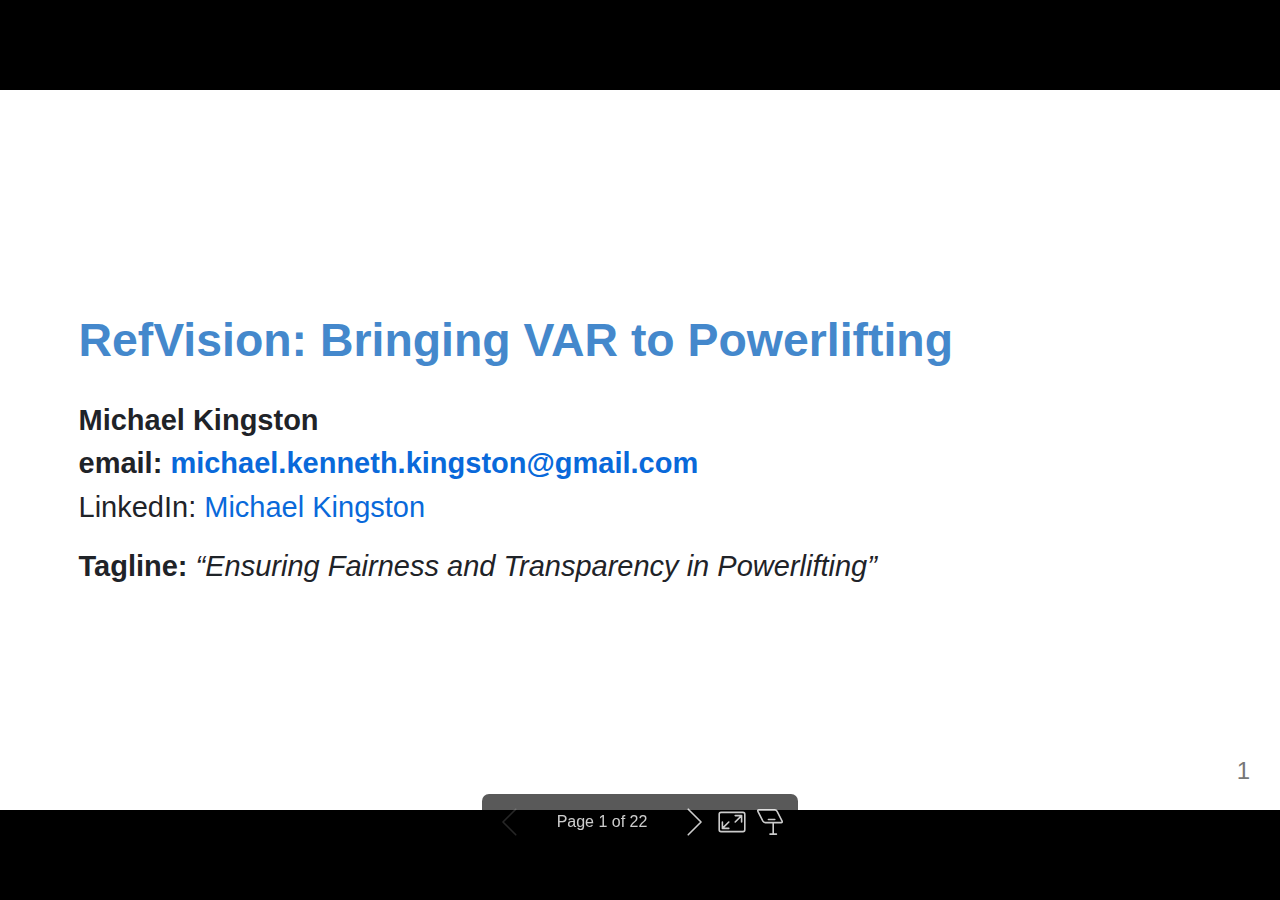
==== presentation/presentation_slides_final.html @ d8f14da3 "OMG finally got it to deploy successfully with the sagemaker endpoints" ====
<!DOCTYPE html><html lang="en-US"><head><meta charset="UTF-8"><meta name="viewport" content="width=device-width,height=device-height,initial-scale=1.0"><meta name="apple-mobile-web-app-capable" content="yes"><meta http-equiv="X-UA-Compatible" content="ie=edge"><meta property="og:type" content="website"><meta name="twitter:card" content="summary"><style>@media screen{body[data-bespoke-view=""] .bespoke-marp-parent>.bespoke-marp-osc>button,body[data-bespoke-view=next] .bespoke-marp-parent>.bespoke-marp-osc>button,body[data-bespoke-view=presenter] .bespoke-marp-presenter-container .bespoke-marp-presenter-info-container button,body[data-bespoke-view=presenter] .bespoke-marp-presenter-container .bespoke-marp-presenter-note-container button{-webkit-tap-highlight-color:transparent;-webkit-appearance:none;appearance:none;background-color:transparent;border:0;color:inherit;cursor:pointer;font-size:inherit;opacity:.8;outline:none;padding:0;transition:opacity .2s linear}body[data-bespoke-view=""] .bespoke-marp-parent>.bespoke-marp-osc>button:disabled,body[data-bespoke-view=next] .bespoke-marp-parent>.bespoke-marp-osc>button:disabled,body[data-bespoke-view=presenter] .bespoke-marp-presenter-container .bespoke-marp-presenter-info-container button:disabled,body[data-bespoke-view=presenter] .bespoke-marp-presenter-container .bespoke-marp-presenter-note-container button:disabled{cursor:not-allowed;opacity:.15!important}body[data-bespoke-view=""] .bespoke-marp-parent>.bespoke-marp-osc>button:hover,body[data-bespoke-view=next] .bespoke-marp-parent>.bespoke-marp-osc>button:hover,body[data-bespoke-view=presenter] .bespoke-marp-presenter-container .bespoke-marp-presenter-info-container button:hover,body[data-bespoke-view=presenter] .bespoke-marp-presenter-container .bespoke-marp-presenter-note-container button:hover{opacity:1}body[data-bespoke-view=""] .bespoke-marp-parent>.bespoke-marp-osc>button:hover:active,body[data-bespoke-view=next] .bespoke-marp-parent>.bespoke-marp-osc>button:hover:active,body[data-bespoke-view=presenter] .bespoke-marp-presenter-container .bespoke-marp-presenter-info-container button:hover:active,body[data-bespoke-view=presenter] .bespoke-marp-presenter-container .bespoke-marp-presenter-note-container button:hover:active{opacity:.6}body[data-bespoke-view=""] .bespoke-marp-parent>.bespoke-marp-osc>button:hover:not(:disabled),body[data-bespoke-view=next] .bespoke-marp-parent>.bespoke-marp-osc>button:hover:not(:disabled),body[data-bespoke-view=presenter] .bespoke-marp-presenter-container .bespoke-marp-presenter-info-container button:hover:not(:disabled),body[data-bespoke-view=presenter] .bespoke-marp-presenter-container .bespoke-marp-presenter-note-container button:hover:not(:disabled){transition:none}body[data-bespoke-view=""] .bespoke-marp-parent>.bespoke-marp-osc>button[data-bespoke-marp-osc=prev],body[data-bespoke-view=next] .bespoke-marp-parent>.bespoke-marp-osc>button[data-bespoke-marp-osc=prev],body[data-bespoke-view=presenter] .bespoke-marp-presenter-container .bespoke-marp-presenter-info-container button.bespoke-marp-presenter-info-page-prev{background:transparent url("[data-uri]") no-repeat 50%;background-size:contain;overflow:hidden;text-indent:100%;white-space:nowrap}body[data-bespoke-view=""] .bespoke-marp-parent>.bespoke-marp-osc>button[data-bespoke-marp-osc=next],body[data-bespoke-view=next] .bespoke-marp-parent>.bespoke-marp-osc>button[data-bespoke-marp-osc=next],body[data-bespoke-view=presenter] .bespoke-marp-presenter-container .bespoke-marp-presenter-info-container button.bespoke-marp-presenter-info-page-next{background:transparent url("[data-uri]") no-repeat 50%;background-size:contain;overflow:hidden;text-indent:100%;white-space:nowrap}body[data-bespoke-view=""] .bespoke-marp-parent>.bespoke-marp-osc>button[data-bespoke-marp-osc=fullscreen],body[data-bespoke-view=next] .bespoke-marp-parent>.bespoke-marp-osc>button[data-bespoke-marp-osc=fullscreen]{background:transparent url("[data-uri]") no-repeat 50%;background-size:contain;overflow:hidden;text-indent:100%;white-space:nowrap}body[data-bespoke-view=""] .bespoke-marp-parent>.bespoke-marp-osc>button.exit[data-bespoke-marp-osc=fullscreen],body[data-bespoke-view=next] .bespoke-marp-parent>.bespoke-marp-osc>button.exit[data-bespoke-marp-osc=fullscreen]{background-image:url("[data-uri]")}body[data-bespoke-view=""] .bespoke-marp-parent>.bespoke-marp-osc>button[data-bespoke-marp-osc=presenter],body[data-bespoke-view=next] .bespoke-marp-parent>.bespoke-marp-osc>button[data-bespoke-marp-osc=presenter]{background:transparent url("[data-uri]") no-repeat 50%;background-size:contain;overflow:hidden;text-indent:100%;white-space:nowrap}body[data-bespoke-view=presenter] .bespoke-marp-presenter-container .bespoke-marp-presenter-note-container button.bespoke-marp-presenter-note-bigger{background:transparent url("[data-uri]") no-repeat 50%;background-size:contain;overflow:hidden;text-indent:100%;white-space:nowrap}body[data-bespoke-view=presenter] .bespoke-marp-presenter-container .bespoke-marp-presenter-note-container button.bespoke-marp-presenter-note-smaller{background:transparent url("[data-uri]") no-repeat 50%;background-size:contain;overflow:hidden;text-indent:100%;white-space:nowrap}}@keyframes __bespoke_marp_transition_reduced_outgoing__{0%{opacity:1}to{opacity:0}}@keyframes __bespoke_marp_transition_reduced_incoming__{0%{mix-blend-mode:plus-lighter;opacity:0}to{mix-blend-mode:plus-lighter;opacity:1}}.bespoke-marp-note,.bespoke-marp-osc,.bespoke-progress-parent{display:none;transition:none}@media screen{::view-transition-group(*){animation-duration:var(--marp-bespoke-transition-animation-duration,.5s);animation-timing-function:ease}::view-transition-new(*),::view-transition-old(*){animation-delay:0s;animation-direction:var(--marp-bespoke-transition-animation-direction,normal);animation-duration:var(--marp-bespoke-transition-animation-duration,.5s);animation-fill-mode:both;animation-name:var(--marp-bespoke-transition-animation-name,var(--marp-bespoke-transition-animation-name-fallback,__bespoke_marp_transition_no_animation__));mix-blend-mode:normal}::view-transition-old(*){--marp-bespoke-transition-animation-name-fallback:__bespoke_marp_transition_reduced_outgoing__;animation-timing-function:ease}::view-transition-new(*){--marp-bespoke-transition-animation-name-fallback:__bespoke_marp_transition_reduced_incoming__;animation-timing-function:ease}::view-transition-new(root),::view-transition-old(root){animation-timing-function:linear}::view-transition-new(__bespoke_marp_transition_osc__),::view-transition-old(__bespoke_marp_transition_osc__){animation-duration:0s!important;animation-name:__bespoke_marp_transition_osc__!important}::view-transition-new(__bespoke_marp_transition_osc__){opacity:0!important}.bespoke-marp-transition-warming-up::view-transition-group(*),.bespoke-marp-transition-warming-up::view-transition-new(*),.bespoke-marp-transition-warming-up::view-transition-old(*){animation-play-state:paused!important}body,html{height:100%;margin:0}body{background:#000;overflow:hidden}svg.bespoke-marp-slide{content-visibility:hidden;opacity:0;pointer-events:none;z-index:-1}svg.bespoke-marp-slide:not(.bespoke-marp-active) *{view-transition-name:none!important}svg.bespoke-marp-slide.bespoke-marp-active{content-visibility:visible;opacity:1;pointer-events:auto;z-index:0}svg.bespoke-marp-slide.bespoke-marp-active.bespoke-marp-active-ready *{animation-name:__bespoke_marp__!important}@supports not (content-visibility:hidden){svg.bespoke-marp-slide[data-bespoke-marp-load=hideable]{display:none}svg.bespoke-marp-slide[data-bespoke-marp-load=hideable].bespoke-marp-active{display:block}}}@media screen and (prefers-reduced-motion:reduce){svg.bespoke-marp-slide *{view-transition-name:none!important}}@media screen{[data-bespoke-marp-fragment=inactive]{visibility:hidden}body[data-bespoke-view=""] .bespoke-marp-parent,body[data-bespoke-view=next] .bespoke-marp-parent{inset:0;position:absolute}body[data-bespoke-view=""] .bespoke-marp-parent>.bespoke-marp-osc,body[data-bespoke-view=next] .bespoke-marp-parent>.bespoke-marp-osc{view-transition-name:__bespoke_marp_transition_osc__;background:rgba(0,0,0,.65);border-radius:7px;bottom:50px;color:#fff;contain:paint;display:block;font-family:Helvetica,Arial,sans-serif;font-size:16px;left:50%;line-height:0;opacity:1;padding:12px;position:absolute;touch-action:manipulation;transform:translateX(-50%);transition:opacity .2s linear;-webkit-user-select:none;user-select:none;white-space:nowrap;will-change:transform;z-index:1}body[data-bespoke-view=""] .bespoke-marp-parent>.bespoke-marp-osc>*,body[data-bespoke-view=next] .bespoke-marp-parent>.bespoke-marp-osc>*{margin-left:6px}body[data-bespoke-view=""] .bespoke-marp-parent>.bespoke-marp-osc>:first-child,body[data-bespoke-view=next] .bespoke-marp-parent>.bespoke-marp-osc>:first-child{margin-left:0}body[data-bespoke-view=""] .bespoke-marp-parent>.bespoke-marp-osc>span,body[data-bespoke-view=next] .bespoke-marp-parent>.bespoke-marp-osc>span{opacity:.8}body[data-bespoke-view=""] .bespoke-marp-parent>.bespoke-marp-osc>span[data-bespoke-marp-osc=page],body[data-bespoke-view=next] .bespoke-marp-parent>.bespoke-marp-osc>span[data-bespoke-marp-osc=page]{display:inline-block;min-width:140px;text-align:center}body[data-bespoke-view=""] .bespoke-marp-parent>.bespoke-marp-osc>button[data-bespoke-marp-osc=fullscreen],body[data-bespoke-view=""] .bespoke-marp-parent>.bespoke-marp-osc>button[data-bespoke-marp-osc=next],body[data-bespoke-view=""] .bespoke-marp-parent>.bespoke-marp-osc>button[data-bespoke-marp-osc=presenter],body[data-bespoke-view=""] .bespoke-marp-parent>.bespoke-marp-osc>button[data-bespoke-marp-osc=prev],body[data-bespoke-view=next] .bespoke-marp-parent>.bespoke-marp-osc>button[data-bespoke-marp-osc=fullscreen],body[data-bespoke-view=next] .bespoke-marp-parent>.bespoke-marp-osc>button[data-bespoke-marp-osc=next],body[data-bespoke-view=next] .bespoke-marp-parent>.bespoke-marp-osc>button[data-bespoke-marp-osc=presenter],body[data-bespoke-view=next] .bespoke-marp-parent>.bespoke-marp-osc>button[data-bespoke-marp-osc=prev]{height:32px;line-height:32px;width:32px}body[data-bespoke-view=""] .bespoke-marp-parent.bespoke-marp-inactive,body[data-bespoke-view=next] .bespoke-marp-parent.bespoke-marp-inactive{cursor:none}body[data-bespoke-view=""] .bespoke-marp-parent.bespoke-marp-inactive>.bespoke-marp-osc,body[data-bespoke-view=next] .bespoke-marp-parent.bespoke-marp-inactive>.bespoke-marp-osc{opacity:0;pointer-events:none}body[data-bespoke-view=""] svg.bespoke-marp-slide,body[data-bespoke-view=next] svg.bespoke-marp-slide{height:100%;left:0;position:absolute;top:0;width:100%}body[data-bespoke-view=""] .bespoke-progress-parent{background:#222;display:flex;height:5px;width:100%}body[data-bespoke-view=""] .bespoke-progress-parent+.bespoke-marp-parent{top:5px}body[data-bespoke-view=""] .bespoke-progress-parent .bespoke-progress-bar{background:#0288d1;flex:0 0 0;transition:flex-basis .2s cubic-bezier(0,1,1,1)}body[data-bespoke-view=next]{background:transparent}body[data-bespoke-view=presenter]{background:#161616}body[data-bespoke-view=presenter] .bespoke-marp-presenter-container{display:grid;font-family:Helvetica,Arial,sans-serif;grid-template:"current dragbar next" minmax(140px,1fr) "current dragbar note" 2fr "info    dragbar note" 3em;grid-template-columns:minmax(3px,var(--bespoke-marp-presenter-split-ratio,66%)) 0 minmax(3px,1fr);height:100%;left:0;position:absolute;top:0;width:100%}body[data-bespoke-view=presenter] .bespoke-marp-presenter-container .bespoke-marp-parent{grid-area:current;overflow:hidden;position:relative}body[data-bespoke-view=presenter] .bespoke-marp-presenter-container .bespoke-marp-parent svg.bespoke-marp-slide{height:calc(100% - 40px);left:20px;pointer-events:none;position:absolute;top:20px;-webkit-user-select:none;user-select:none;width:calc(100% - 40px)}body[data-bespoke-view=presenter] .bespoke-marp-presenter-container .bespoke-marp-parent svg.bespoke-marp-slide.bespoke-marp-active{filter:drop-shadow(0 3px 10px rgba(0,0,0,.5))}body[data-bespoke-view=presenter] .bespoke-marp-presenter-container .bespoke-marp-presenter-dragbar-container{background:#0288d1;cursor:col-resize;grid-area:dragbar;margin-left:-3px;opacity:0;position:relative;transition:opacity .4s linear .1s;width:6px;z-index:10}body[data-bespoke-view=presenter] .bespoke-marp-presenter-container .bespoke-marp-presenter-dragbar-container:hover{opacity:1}body[data-bespoke-view=presenter] .bespoke-marp-presenter-container .bespoke-marp-presenter-dragbar-container.active{opacity:1;transition-delay:0s}body[data-bespoke-view=presenter] .bespoke-marp-presenter-container .bespoke-marp-presenter-next-container{background:#222;cursor:pointer;display:none;grid-area:next;overflow:hidden;position:relative}body[data-bespoke-view=presenter] .bespoke-marp-presenter-container .bespoke-marp-presenter-next-container.active{display:block}body[data-bespoke-view=presenter] .bespoke-marp-presenter-container .bespoke-marp-presenter-next-container iframe.bespoke-marp-presenter-next{background:transparent;border:0;display:block;filter:drop-shadow(0 3px 10px rgba(0,0,0,.5));height:calc(100% - 40px);left:20px;pointer-events:none;position:absolute;top:20px;-webkit-user-select:none;user-select:none;width:calc(100% - 40px)}body[data-bespoke-view=presenter] .bespoke-marp-presenter-container .bespoke-marp-presenter-note-container{background:#222;color:#eee;grid-area:note;position:relative;z-index:1}body[data-bespoke-view=presenter] .bespoke-marp-presenter-container .bespoke-marp-presenter-note-container button{height:1.5em;line-height:1.5em;width:1.5em}body[data-bespoke-view=presenter] .bespoke-marp-presenter-container .bespoke-marp-presenter-note-container .bespoke-marp-presenter-note-wrapper{display:block;inset:0;position:absolute}body[data-bespoke-view=presenter] .bespoke-marp-presenter-container .bespoke-marp-presenter-note-container .bespoke-marp-presenter-note-buttons{background:rgba(0,0,0,.65);border-radius:4px;bottom:0;display:flex;gap:4px;margin:12px;opacity:0;padding:6px;pointer-events:none;position:absolute;right:0;transition:opacity .2s linear}body[data-bespoke-view=presenter] .bespoke-marp-presenter-container .bespoke-marp-presenter-note-container .bespoke-marp-presenter-note-buttons:focus-within,body[data-bespoke-view=presenter] .bespoke-marp-presenter-container .bespoke-marp-presenter-note-container .bespoke-marp-presenter-note-wrapper:focus-within+.bespoke-marp-presenter-note-buttons,body[data-bespoke-view=presenter] .bespoke-marp-presenter-container .bespoke-marp-presenter-note-container:hover .bespoke-marp-presenter-note-buttons{opacity:1;pointer-events:auto}body[data-bespoke-view=presenter] .bespoke-marp-presenter-container .bespoke-marp-presenter-note-container .bespoke-marp-note{word-wrap:break-word;box-sizing:border-box;font-size:calc(1.1em*var(--bespoke-marp-note-font-scale, 1));height:calc(100% - 40px);margin:20px;overflow:auto;padding-right:3px;scrollbar-color:hsla(0,0%,93%,.5) transparent;scrollbar-width:thin;white-space:pre-wrap;width:calc(100% - 40px)}body[data-bespoke-view=presenter] .bespoke-marp-presenter-container .bespoke-marp-presenter-note-container .bespoke-marp-note::-webkit-scrollbar{width:6px}body[data-bespoke-view=presenter] .bespoke-marp-presenter-container .bespoke-marp-presenter-note-container .bespoke-marp-note::-webkit-scrollbar-track{background:transparent}body[data-bespoke-view=presenter] .bespoke-marp-presenter-container .bespoke-marp-presenter-note-container .bespoke-marp-note::-webkit-scrollbar-thumb{background:hsla(0,0%,93%,.5);border-radius:6px}body[data-bespoke-view=presenter] .bespoke-marp-presenter-container .bespoke-marp-presenter-note-container .bespoke-marp-note:empty{pointer-events:none}body[data-bespoke-view=presenter] .bespoke-marp-presenter-container .bespoke-marp-presenter-note-container .bespoke-marp-note.active{display:block}body[data-bespoke-view=presenter] .bespoke-marp-presenter-container .bespoke-marp-presenter-note-container .bespoke-marp-note p:first-child{margin-top:0}body[data-bespoke-view=presenter] .bespoke-marp-presenter-container .bespoke-marp-presenter-note-container .bespoke-marp-note p:last-child{margin-bottom:0}body[data-bespoke-view=presenter] .bespoke-marp-presenter-container .bespoke-marp-presenter-info-container{align-items:center;box-sizing:border-box;color:#eee;display:flex;flex-wrap:nowrap;grid-area:info;justify-content:center;overflow:hidden;padding:0 10px}body[data-bespoke-view=presenter] .bespoke-marp-presenter-container .bespoke-marp-presenter-info-container .bespoke-marp-presenter-info-page,body[data-bespoke-view=presenter] .bespoke-marp-presenter-container .bespoke-marp-presenter-info-container .bespoke-marp-presenter-info-time,body[data-bespoke-view=presenter] .bespoke-marp-presenter-container .bespoke-marp-presenter-info-container .bespoke-marp-presenter-info-timer{box-sizing:border-box;display:block;padding:0 10px;white-space:nowrap;width:100%}body[data-bespoke-view=presenter] .bespoke-marp-presenter-container .bespoke-marp-presenter-info-container button{height:1.5em;line-height:1.5em;width:1.5em}body[data-bespoke-view=presenter] .bespoke-marp-presenter-container .bespoke-marp-presenter-info-container .bespoke-marp-presenter-info-page{order:2;text-align:center}body[data-bespoke-view=presenter] .bespoke-marp-presenter-container .bespoke-marp-presenter-info-container .bespoke-marp-presenter-info-page .bespoke-marp-presenter-info-page-text{display:inline-block;min-width:120px;text-align:center}body[data-bespoke-view=presenter] .bespoke-marp-presenter-container .bespoke-marp-presenter-info-container .bespoke-marp-presenter-info-time{color:#999;order:1;text-align:left}body[data-bespoke-view=presenter] .bespoke-marp-presenter-container .bespoke-marp-presenter-info-container .bespoke-marp-presenter-info-timer{color:#999;order:3;text-align:right}body[data-bespoke-view=presenter] .bespoke-marp-presenter-container .bespoke-marp-presenter-info-container .bespoke-marp-presenter-info-timer:hover{cursor:pointer}}@media print{.bespoke-marp-presenter-info-container,.bespoke-marp-presenter-next-container,.bespoke-marp-presenter-note-container{display:none}}</style><style>div#\:\$p>svg>foreignObject>section{width:1280px;height:720px;box-sizing:border-box;overflow:hidden;position:relative;scroll-snap-align:center center}div#\:\$p>svg>foreignObject>section:after{bottom:0;content:attr(data-marpit-pagination);padding:inherit;pointer-events:none;position:absolute;right:0}div#\:\$p>svg>foreignObject>section:not([data-marpit-pagination]):after{display:none}/* Normalization */div#\:\$p>svg>foreignObject>section :is(h1,marp-h1){font-size:2em;margin:0.67em 0}div#\:\$p>svg>foreignObject>section video::-webkit-media-controls{will-change:transform}@page{size:1280px 720px;margin:0}@media print{body,html{background-color:#fff;margin:0;page-break-inside:avoid;break-inside:avoid-page}div#\:\$p>svg>foreignObject>section{page-break-before:always;break-before:page}div#\:\$p>svg>foreignObject>section,div#\:\$p>svg>foreignObject>section *{-webkit-print-color-adjust:exact!important;animation-delay:0s!important;animation-duration:0s!important;color-adjust:exact!important;transition:none!important}div#\:\$p>svg[data-marpit-svg]{display:block;height:100vh;width:100vw}}div#\:\$p>svg>foreignObject>:where(section){container-type:size}div#\:\$p>svg>foreignObject>section img[data-marp-twemoji]{background:transparent;height:1em;margin:0 .05em 0 .1em;vertical-align:-.1em;width:1em}
/*!
 * Marp default theme.
 *
 * @theme default
 * @author Yuki Hattori
 *
 * @auto-scaling true
 * @size 16:9 1280px 720px
 * @size 4:3 960px 720px
 */div#\:\$p>svg>foreignObject>section,div#\:\$p>svg>foreignObject>section [data-theme=light]{--color-prettylights-syntax-comment:#6e7781;--color-prettylights-syntax-constant:#0550ae;--color-prettylights-syntax-entity:#6639ba;--color-prettylights-syntax-storage-modifier-import:#24292f;--color-prettylights-syntax-entity-tag:#116329;--color-prettylights-syntax-keyword:#cf222e;--color-prettylights-syntax-string:#0a3069;--color-prettylights-syntax-variable:#953800;--color-prettylights-syntax-brackethighlighter-unmatched:#82071e;--color-prettylights-syntax-invalid-illegal-text:#f6f8fa;--color-prettylights-syntax-invalid-illegal-bg:#82071e;--color-prettylights-syntax-carriage-return-text:#f6f8fa;--color-prettylights-syntax-carriage-return-bg:#cf222e;--color-prettylights-syntax-string-regexp:#116329;--color-prettylights-syntax-markup-list:#3b2300;--color-prettylights-syntax-markup-heading:#0550ae;--color-prettylights-syntax-markup-italic:#24292f;--color-prettylights-syntax-markup-bold:#24292f;--color-prettylights-syntax-markup-deleted-text:#82071e;--color-prettylights-syntax-markup-deleted-bg:#ffebe9;--color-prettylights-syntax-markup-inserted-text:#116329;--color-prettylights-syntax-markup-inserted-bg:#dafbe1;--color-prettylights-syntax-markup-changed-text:#953800;--color-prettylights-syntax-markup-changed-bg:#ffd8b5;--color-prettylights-syntax-markup-ignored-text:#eaeef2;--color-prettylights-syntax-markup-ignored-bg:#0550ae;--color-prettylights-syntax-meta-diff-range:#8250df;--color-prettylights-syntax-brackethighlighter-angle:#57606a;--color-prettylights-syntax-sublimelinter-gutter-mark:#8c959f;--color-prettylights-syntax-constant-other-reference-link:#0a3069;--color-fg-default:#1f2328;--color-fg-muted:#656d76;--color-fg-subtle:#6e7781;--color-canvas-default:#fff;--color-canvas-subtle:#f6f8fa;--color-border-default:#d0d7de;--color-border-muted:#d8dee4;--color-neutral-muted:rgba(175,184,193,.2);--color-accent-fg:#0969da;--color-accent-emphasis:#0969da;--color-attention-subtle:#fff8c5;--color-danger-fg:#d1242f;color-scheme:light}div#\:\$p>svg>foreignObject>section [data-theme=dark],div#\:\$p>svg>foreignObject>section:where(.invert){--color-prettylights-syntax-comment:#8b949e;--color-prettylights-syntax-constant:#79c0ff;--color-prettylights-syntax-entity:#d2a8ff;--color-prettylights-syntax-storage-modifier-import:#c9d1d9;--color-prettylights-syntax-entity-tag:#7ee787;--color-prettylights-syntax-keyword:#ff7b72;--color-prettylights-syntax-string:#a5d6ff;--color-prettylights-syntax-variable:#ffa657;--color-prettylights-syntax-brackethighlighter-unmatched:#f85149;--color-prettylights-syntax-invalid-illegal-text:#f0f6fc;--color-prettylights-syntax-invalid-illegal-bg:#8e1519;--color-prettylights-syntax-carriage-return-text:#f0f6fc;--color-prettylights-syntax-carriage-return-bg:#b62324;--color-prettylights-syntax-string-regexp:#7ee787;--color-prettylights-syntax-markup-list:#f2cc60;--color-prettylights-syntax-markup-heading:#1f6feb;--color-prettylights-syntax-markup-italic:#c9d1d9;--color-prettylights-syntax-markup-bold:#c9d1d9;--color-prettylights-syntax-markup-deleted-text:#ffdcd7;--color-prettylights-syntax-markup-deleted-bg:#67060c;--color-prettylights-syntax-markup-inserted-text:#aff5b4;--color-prettylights-syntax-markup-inserted-bg:#033a16;--color-prettylights-syntax-markup-changed-text:#ffdfb6;--color-prettylights-syntax-markup-changed-bg:#5a1e02;--color-prettylights-syntax-markup-ignored-text:#c9d1d9;--color-prettylights-syntax-markup-ignored-bg:#1158c7;--color-prettylights-syntax-meta-diff-range:#d2a8ff;--color-prettylights-syntax-brackethighlighter-angle:#8b949e;--color-prettylights-syntax-sublimelinter-gutter-mark:#484f58;--color-prettylights-syntax-constant-other-reference-link:#a5d6ff;--color-fg-default:#e6edf3;--color-fg-muted:#7d8590;--color-fg-subtle:#6e7681;--color-canvas-default:#0d1117;--color-canvas-subtle:#161b22;--color-border-default:#30363d;--color-border-muted:#21262d;--color-neutral-muted:hsla(215,8%,47%,.4);--color-accent-fg:#2f81f7;--color-accent-emphasis:#1f6feb;--color-attention-subtle:rgba(187,128,9,.15);--color-danger-fg:#f85149;color-scheme:dark}div#\:\$p>svg>foreignObject>section{-ms-text-size-adjust:100%;-webkit-text-size-adjust:100%;word-wrap:break-word;background-color:var(--color-canvas-default);color:var(--color-fg-default);font-family:-apple-system,BlinkMacSystemFont,Segoe UI,Noto Sans,Helvetica,Arial,sans-serif,Apple Color Emoji,Segoe UI Emoji;font-size:16px;line-height:1.5;margin:0}div#\:\$p>svg>foreignObject>section{--marpit-root-font-size:16px}div#\:\$p>svg>foreignObject>section :is(h1,marp-h1):hover .anchor .octicon-link:before,div#\:\$p>svg>foreignObject>section :is(h2,marp-h2):hover .anchor .octicon-link:before,div#\:\$p>svg>foreignObject>section :is(h3,marp-h3):hover .anchor .octicon-link:before,div#\:\$p>svg>foreignObject>section :is(h4,marp-h4):hover .anchor .octicon-link:before,div#\:\$p>svg>foreignObject>section :is(h5,marp-h5):hover .anchor .octicon-link:before,div#\:\$p>svg>foreignObject>section :is(h6,marp-h6):hover .anchor .octicon-link:before{background-color:currentColor;content:" ";display:inline-block;height:16px;-webkit-mask-image:url('data:image/svg+xml;charset=utf-8,<svg xmlns="http://www.w3.org/2000/svg" aria-hidden="true" viewBox="0 0 16 16"><path fill-rule="evenodd" d="M7.775 3.275a.75.75 0 0 0 1.06 1.06l1.25-1.25a2 2 0 1 1 2.83 2.83l-2.5 2.5a2 2 0 0 1-2.83 0 .75.75 0 0 0-1.06 1.06 3.5 3.5 0 0 0 4.95 0l2.5-2.5a3.5 3.5 0 0 0-4.95-4.95l-1.25 1.25zm-4.69 9.64a2 2 0 0 1 0-2.83l2.5-2.5a2 2 0 0 1 2.83 0 .75.75 0 0 0 1.06-1.06 3.5 3.5 0 0 0-4.95 0l-2.5 2.5a3.5 3.5 0 0 0 4.95 4.95l1.25-1.25a.75.75 0 0 0-1.06-1.06l-1.25 1.25a2 2 0 0 1-2.83 0z"/></svg>');mask-image:url('data:image/svg+xml;charset=utf-8,<svg xmlns="http://www.w3.org/2000/svg" aria-hidden="true" viewBox="0 0 16 16"><path fill-rule="evenodd" d="M7.775 3.275a.75.75 0 0 0 1.06 1.06l1.25-1.25a2 2 0 1 1 2.83 2.83l-2.5 2.5a2 2 0 0 1-2.83 0 .75.75 0 0 0-1.06 1.06 3.5 3.5 0 0 0 4.95 0l2.5-2.5a3.5 3.5 0 0 0-4.95-4.95l-1.25 1.25zm-4.69 9.64a2 2 0 0 1 0-2.83l2.5-2.5a2 2 0 0 1 2.83 0 .75.75 0 0 0 1.06-1.06 3.5 3.5 0 0 0-4.95 0l-2.5 2.5a3.5 3.5 0 0 0 4.95 4.95l1.25-1.25a.75.75 0 0 0-1.06-1.06l-1.25 1.25a2 2 0 0 1-2.83 0z"/></svg>');width:16px}div#\:\$p>svg>foreignObject>section details,div#\:\$p>svg>foreignObject>section figcaption,div#\:\$p>svg>foreignObject>section figure{display:block}div#\:\$p>svg>foreignObject>section summary{display:list-item}div#\:\$p>svg>foreignObject>section [hidden]{display:none!important}div#\:\$p>svg>foreignObject>section a{background-color:transparent;color:var(--color-accent-fg);text-decoration:none}div#\:\$p>svg>foreignObject>section abbr[title]{border-bottom:none;-webkit-text-decoration:underline dotted;text-decoration:underline dotted}div#\:\$p>svg>foreignObject>section b,div#\:\$p>svg>foreignObject>section strong{font-weight:var(--base-text-weight-semibold,600)}div#\:\$p>svg>foreignObject>section dfn{font-style:italic}div#\:\$p>svg>foreignObject>section :is(h1,marp-h1){border-bottom:1px solid var(--color-border-muted);font-size:2em;font-weight:var(--base-text-weight-semibold,600);margin:.67em 0;padding-bottom:.3em}div#\:\$p>svg>foreignObject>section mark{background-color:var(--color-attention-subtle);color:var(--color-fg-default)}div#\:\$p>svg>foreignObject>section small{font-size:90%}div#\:\$p>svg>foreignObject>section sub,div#\:\$p>svg>foreignObject>section sup{font-size:75%;line-height:0;position:relative;vertical-align:baseline}div#\:\$p>svg>foreignObject>section sub{bottom:-.25em}div#\:\$p>svg>foreignObject>section sup{top:-.5em}div#\:\$p>svg>foreignObject>section img{background-color:var(--color-canvas-default);border-style:none;box-sizing:content-box;max-width:100%}div#\:\$p>svg>foreignObject>section :is(pre,marp-pre),div#\:\$p>svg>foreignObject>section code,div#\:\$p>svg>foreignObject>section kbd,div#\:\$p>svg>foreignObject>section samp{font-family:monospace;font-size:1em}div#\:\$p>svg>foreignObject>section figure{margin:1em 40px}div#\:\$p>svg>foreignObject>section hr{background:transparent;background-color:var(--color-border-default);border:0;box-sizing:content-box;height:.25em;margin:24px 0;overflow:hidden;padding:0}div#\:\$p>svg>foreignObject>section input{font:inherit;font-family:inherit;font-size:inherit;line-height:inherit;margin:0;overflow:visible}div#\:\$p>svg>foreignObject>section [type=button],div#\:\$p>svg>foreignObject>section [type=reset],div#\:\$p>svg>foreignObject>section [type=submit]{-webkit-appearance:button}div#\:\$p>svg>foreignObject>section [type=checkbox],div#\:\$p>svg>foreignObject>section [type=radio]{box-sizing:border-box;padding:0}div#\:\$p>svg>foreignObject>section [type=number]::-webkit-inner-spin-button,div#\:\$p>svg>foreignObject>section [type=number]::-webkit-outer-spin-button{height:auto}div#\:\$p>svg>foreignObject>section [type=search]::-webkit-search-cancel-button,div#\:\$p>svg>foreignObject>section [type=search]::-webkit-search-decoration{-webkit-appearance:none}div#\:\$p>svg>foreignObject>section ::-webkit-input-placeholder{color:inherit;opacity:.54}div#\:\$p>svg>foreignObject>section ::-webkit-file-upload-button{-webkit-appearance:button;font:inherit}div#\:\$p>svg>foreignObject>section a:hover{text-decoration:underline}div#\:\$p>svg>foreignObject>section ::-moz-placeholder{color:var(--color-fg-subtle);opacity:1}div#\:\$p>svg>foreignObject>section ::placeholder{color:var(--color-fg-subtle);opacity:1}div#\:\$p>svg>foreignObject>section hr:after,div#\:\$p>svg>foreignObject>section hr:before{content:"";display:table}div#\:\$p>svg>foreignObject>section hr:after{clear:both}div#\:\$p>svg>foreignObject>section table{border-collapse:collapse;border-spacing:0;display:block;max-width:100%;overflow:auto;width:-moz-max-content;width:max-content}div#\:\$p>svg>foreignObject>section td,div#\:\$p>svg>foreignObject>section th{padding:0}div#\:\$p>svg>foreignObject>section details summary{cursor:pointer}div#\:\$p>svg>foreignObject>section details:not([open])>:not(summary){display:none!important}div#\:\$p>svg>foreignObject>section [role=button]:focus,div#\:\$p>svg>foreignObject>section a:focus,div#\:\$p>svg>foreignObject>section input[type=checkbox]:focus,div#\:\$p>svg>foreignObject>section input[type=radio]:focus{box-shadow:none;outline:2px solid var(--color-accent-fg);outline-offset:-2px}div#\:\$p>svg>foreignObject>section [role=button]:focus:not(:focus-visible),div#\:\$p>svg>foreignObject>section a:focus:not(:focus-visible),div#\:\$p>svg>foreignObject>section input[type=checkbox]:focus:not(:focus-visible),div#\:\$p>svg>foreignObject>section input[type=radio]:focus:not(:focus-visible){outline:1px solid transparent}div#\:\$p>svg>foreignObject>section [role=button]:focus-visible,div#\:\$p>svg>foreignObject>section a:focus-visible,div#\:\$p>svg>foreignObject>section input[type=checkbox]:focus-visible,div#\:\$p>svg>foreignObject>section input[type=radio]:focus-visible{box-shadow:none;outline:2px solid var(--color-accent-fg);outline-offset:-2px}div#\:\$p>svg>foreignObject>section a:not([class]):focus,div#\:\$p>svg>foreignObject>section a:not([class]):focus-visible,div#\:\$p>svg>foreignObject>section input[type=checkbox]:focus,div#\:\$p>svg>foreignObject>section input[type=checkbox]:focus-visible,div#\:\$p>svg>foreignObject>section input[type=radio]:focus,div#\:\$p>svg>foreignObject>section input[type=radio]:focus-visible{outline-offset:0}div#\:\$p>svg>foreignObject>section kbd{background-color:var(--color-canvas-subtle);border-bottom-color:var(--color-neutral-muted);border:1px solid var(--color-neutral-muted);border-radius:6px;box-shadow:inset 0 -1px 0 var(--color-neutral-muted);color:var(--color-fg-default);display:inline-block;font:11px ui-monospace,SFMono-Regular,SF Mono,Menlo,Consolas,Liberation Mono,monospace;line-height:10px;padding:3px 5px;vertical-align:middle}div#\:\$p>svg>foreignObject>section :is(h1,marp-h1),div#\:\$p>svg>foreignObject>section :is(h2,marp-h2),div#\:\$p>svg>foreignObject>section :is(h3,marp-h3),div#\:\$p>svg>foreignObject>section :is(h4,marp-h4),div#\:\$p>svg>foreignObject>section :is(h5,marp-h5),div#\:\$p>svg>foreignObject>section :is(h6,marp-h6){font-weight:var(--base-text-weight-semibold,600);line-height:1.25;margin-bottom:16px;margin-top:24px}div#\:\$p>svg>foreignObject>section :is(h2,marp-h2){border-bottom:1px solid var(--color-border-muted);font-size:1.5em;padding-bottom:.3em}div#\:\$p>svg>foreignObject>section :is(h2,marp-h2),div#\:\$p>svg>foreignObject>section :is(h3,marp-h3){font-weight:var(--base-text-weight-semibold,600)}div#\:\$p>svg>foreignObject>section :is(h3,marp-h3){font-size:1.25em}div#\:\$p>svg>foreignObject>section :is(h4,marp-h4){font-size:1em}div#\:\$p>svg>foreignObject>section :is(h4,marp-h4),div#\:\$p>svg>foreignObject>section :is(h5,marp-h5){font-weight:var(--base-text-weight-semibold,600)}div#\:\$p>svg>foreignObject>section :is(h5,marp-h5){font-size:.875em}div#\:\$p>svg>foreignObject>section :is(h6,marp-h6){color:var(--color-fg-muted);font-size:.85em;font-weight:var(--base-text-weight-semibold,600)}div#\:\$p>svg>foreignObject>section p{margin-bottom:10px;margin-top:0}div#\:\$p>svg>foreignObject>section blockquote{border-left:.25em solid var(--color-border-default);color:var(--color-fg-muted);margin:0;padding:0 1em}div#\:\$p>svg>foreignObject>section ol,div#\:\$p>svg>foreignObject>section ul{margin-bottom:0;margin-top:0;padding-left:2em}div#\:\$p>svg>foreignObject>section ol ol,div#\:\$p>svg>foreignObject>section ul ol{list-style-type:lower-roman}div#\:\$p>svg>foreignObject>section ol ol ol,div#\:\$p>svg>foreignObject>section ol ul ol,div#\:\$p>svg>foreignObject>section ul ol ol,div#\:\$p>svg>foreignObject>section ul ul ol{list-style-type:lower-alpha}div#\:\$p>svg>foreignObject>section dd{margin-left:0}div#\:\$p>svg>foreignObject>section :is(pre,marp-pre),div#\:\$p>svg>foreignObject>section code,div#\:\$p>svg>foreignObject>section samp,div#\:\$p>svg>foreignObject>section tt{font-family:ui-monospace,SFMono-Regular,SF Mono,Menlo,Consolas,Liberation Mono,monospace;font-size:12px}div#\:\$p>svg>foreignObject>section :is(pre,marp-pre){word-wrap:normal;margin-bottom:0;margin-top:0}div#\:\$p>svg>foreignObject>section .octicon{fill:currentColor;display:inline-block;overflow:visible!important;vertical-align:text-bottom}div#\:\$p>svg>foreignObject>section input::-webkit-inner-spin-button,div#\:\$p>svg>foreignObject>section input::-webkit-outer-spin-button{-webkit-appearance:none;appearance:none;margin:0}div#\:\$p>svg>foreignObject>section:after,div#\:\$p>svg>foreignObject>section:before{
  /* content:""; */display:table}div#\:\$p>svg>foreignObject>section:after{clear:both}div#\:\$p>svg>foreignObject>section>:first-child{margin-top:0!important}div#\:\$p>svg>foreignObject>section>:last-child{margin-bottom:0!important}div#\:\$p>svg>foreignObject>section a:not([href]){color:inherit;text-decoration:none}div#\:\$p>svg>foreignObject>section .absent{color:var(--color-danger-fg)}div#\:\$p>svg>foreignObject>section .anchor{float:left;line-height:1;margin-left:-20px;padding-right:4px}div#\:\$p>svg>foreignObject>section .anchor:focus{outline:none}div#\:\$p>svg>foreignObject>section :is(pre,marp-pre),div#\:\$p>svg>foreignObject>section blockquote,div#\:\$p>svg>foreignObject>section details,div#\:\$p>svg>foreignObject>section dl,div#\:\$p>svg>foreignObject>section ol,div#\:\$p>svg>foreignObject>section p,div#\:\$p>svg>foreignObject>section table,div#\:\$p>svg>foreignObject>section ul{margin-bottom:16px;margin-top:0}div#\:\$p>svg>foreignObject>section blockquote>:first-child{margin-top:0}div#\:\$p>svg>foreignObject>section blockquote>:last-child{margin-bottom:0}div#\:\$p>svg>foreignObject>section :is(h1,marp-h1) .octicon-link,div#\:\$p>svg>foreignObject>section :is(h2,marp-h2) .octicon-link,div#\:\$p>svg>foreignObject>section :is(h3,marp-h3) .octicon-link,div#\:\$p>svg>foreignObject>section :is(h4,marp-h4) .octicon-link,div#\:\$p>svg>foreignObject>section :is(h5,marp-h5) .octicon-link,div#\:\$p>svg>foreignObject>section :is(h6,marp-h6) .octicon-link{color:var(--color-fg-default);vertical-align:middle;visibility:hidden}div#\:\$p>svg>foreignObject>section :is(h1,marp-h1):hover .anchor,div#\:\$p>svg>foreignObject>section :is(h2,marp-h2):hover .anchor,div#\:\$p>svg>foreignObject>section :is(h3,marp-h3):hover .anchor,div#\:\$p>svg>foreignObject>section :is(h4,marp-h4):hover .anchor,div#\:\$p>svg>foreignObject>section :is(h5,marp-h5):hover .anchor,div#\:\$p>svg>foreignObject>section :is(h6,marp-h6):hover .anchor{text-decoration:none}div#\:\$p>svg>foreignObject>section :is(h1,marp-h1):hover .anchor .octicon-link,div#\:\$p>svg>foreignObject>section :is(h2,marp-h2):hover .anchor .octicon-link,div#\:\$p>svg>foreignObject>section :is(h3,marp-h3):hover .anchor .octicon-link,div#\:\$p>svg>foreignObject>section :is(h4,marp-h4):hover .anchor .octicon-link,div#\:\$p>svg>foreignObject>section :is(h5,marp-h5):hover .anchor .octicon-link,div#\:\$p>svg>foreignObject>section :is(h6,marp-h6):hover .anchor .octicon-link{visibility:visible}div#\:\$p>svg>foreignObject>section :is(h1,marp-h1) code,div#\:\$p>svg>foreignObject>section :is(h1,marp-h1) tt,div#\:\$p>svg>foreignObject>section :is(h2,marp-h2) code,div#\:\$p>svg>foreignObject>section :is(h2,marp-h2) tt,div#\:\$p>svg>foreignObject>section :is(h3,marp-h3) code,div#\:\$p>svg>foreignObject>section :is(h3,marp-h3) tt,div#\:\$p>svg>foreignObject>section :is(h4,marp-h4) code,div#\:\$p>svg>foreignObject>section :is(h4,marp-h4) tt,div#\:\$p>svg>foreignObject>section :is(h5,marp-h5) code,div#\:\$p>svg>foreignObject>section :is(h5,marp-h5) tt,div#\:\$p>svg>foreignObject>section :is(h6,marp-h6) code,div#\:\$p>svg>foreignObject>section :is(h6,marp-h6) tt{font-size:inherit;padding:0 .2em}div#\:\$p>svg>foreignObject>section summary :is(h1,marp-h1),div#\:\$p>svg>foreignObject>section summary :is(h2,marp-h2),div#\:\$p>svg>foreignObject>section summary :is(h3,marp-h3),div#\:\$p>svg>foreignObject>section summary :is(h4,marp-h4),div#\:\$p>svg>foreignObject>section summary :is(h5,marp-h5),div#\:\$p>svg>foreignObject>section summary :is(h6,marp-h6){display:inline-block}div#\:\$p>svg>foreignObject>section summary :is(h1,marp-h1) .anchor,div#\:\$p>svg>foreignObject>section summary :is(h2,marp-h2) .anchor,div#\:\$p>svg>foreignObject>section summary :is(h3,marp-h3) .anchor,div#\:\$p>svg>foreignObject>section summary :is(h4,marp-h4) .anchor,div#\:\$p>svg>foreignObject>section summary :is(h5,marp-h5) .anchor,div#\:\$p>svg>foreignObject>section summary :is(h6,marp-h6) .anchor{margin-left:-40px}div#\:\$p>svg>foreignObject>section summary :is(h1,marp-h1),div#\:\$p>svg>foreignObject>section summary :is(h2,marp-h2){border-bottom:0;padding-bottom:0}div#\:\$p>svg>foreignObject>section ol.no-list,div#\:\$p>svg>foreignObject>section ul.no-list{list-style-type:none;padding:0}div#\:\$p>svg>foreignObject>section ol[type="a s"]{list-style-type:lower-alpha}div#\:\$p>svg>foreignObject>section ol[type="A s"]{list-style-type:upper-alpha}div#\:\$p>svg>foreignObject>section ol[type="i s"]{list-style-type:lower-roman}div#\:\$p>svg>foreignObject>section ol[type="I s"]{list-style-type:upper-roman}div#\:\$p>svg>foreignObject>section div>ol:not([type]),div#\:\$p>svg>foreignObject>section ol[type="1"]{list-style-type:decimal}div#\:\$p>svg>foreignObject>section ol ol,div#\:\$p>svg>foreignObject>section ol ul,div#\:\$p>svg>foreignObject>section ul ol,div#\:\$p>svg>foreignObject>section ul ul{margin-bottom:0;margin-top:0}div#\:\$p>svg>foreignObject>section li>p{margin-top:16px}div#\:\$p>svg>foreignObject>section li+li{margin-top:.25em}div#\:\$p>svg>foreignObject>section dl{padding:0}div#\:\$p>svg>foreignObject>section dl dt{font-size:1em;font-style:italic;font-weight:var(--base-text-weight-semibold,600);margin-top:16px;padding:0}div#\:\$p>svg>foreignObject>section dl dd{margin-bottom:16px;padding:0 16px}div#\:\$p>svg>foreignObject>section table th{font-weight:var(--base-text-weight-semibold,600)}div#\:\$p>svg>foreignObject>section table td,div#\:\$p>svg>foreignObject>section table th{border:1px solid var(--color-border-default);padding:6px 13px}div#\:\$p>svg>foreignObject>section table td>:last-child{margin-bottom:0}div#\:\$p>svg>foreignObject>section table tr{background-color:var(--color-canvas-default);border-top:1px solid var(--color-border-muted)}div#\:\$p>svg>foreignObject>section table tr:nth-child(2n){background-color:var(--color-canvas-subtle)}div#\:\$p>svg>foreignObject>section table img{background-color:transparent}div#\:\$p>svg>foreignObject>section img[align=right]{padding-left:20px}div#\:\$p>svg>foreignObject>section img[align=left]{padding-right:20px}div#\:\$p>svg>foreignObject>section .emoji{background-color:transparent;max-width:none;vertical-align:text-top}div#\:\$p>svg>foreignObject>section :is(span,marp-span).frame,div#\:\$p>svg>foreignObject>section :is(span,marp-span).frame>:is(span,marp-span){display:block;overflow:hidden}div#\:\$p>svg>foreignObject>section :is(span,marp-span).frame>:is(span,marp-span){border:1px solid var(--color-border-default);float:left;margin:13px 0 0;padding:7px;width:auto}div#\:\$p>svg>foreignObject>section :is(span,marp-span).frame :is(span,marp-span) img{display:block;float:left}div#\:\$p>svg>foreignObject>section :is(span,marp-span).frame :is(span,marp-span) :is(span,marp-span){clear:both;color:var(--color-fg-default);display:block;padding:5px 0 0}div#\:\$p>svg>foreignObject>section :is(span,marp-span).align-center{clear:both;display:block;overflow:hidden}div#\:\$p>svg>foreignObject>section :is(span,marp-span).align-center>:is(span,marp-span){display:block;margin:13px auto 0;overflow:hidden;text-align:center}div#\:\$p>svg>foreignObject>section :is(span,marp-span).align-center :is(span,marp-span) img{margin:0 auto;text-align:center}div#\:\$p>svg>foreignObject>section :is(span,marp-span).align-right{clear:both;display:block;overflow:hidden}div#\:\$p>svg>foreignObject>section :is(span,marp-span).align-right>:is(span,marp-span){display:block;margin:13px 0 0;overflow:hidden;text-align:right}div#\:\$p>svg>foreignObject>section :is(span,marp-span).align-right :is(span,marp-span) img{margin:0;text-align:right}div#\:\$p>svg>foreignObject>section :is(span,marp-span).float-left{display:block;float:left;margin-right:13px;overflow:hidden}div#\:\$p>svg>foreignObject>section :is(span,marp-span).float-left :is(span,marp-span){margin:13px 0 0}div#\:\$p>svg>foreignObject>section :is(span,marp-span).float-right{display:block;float:right;margin-left:13px;overflow:hidden}div#\:\$p>svg>foreignObject>section :is(span,marp-span).float-right>:is(span,marp-span){display:block;margin:13px auto 0;overflow:hidden;text-align:right}div#\:\$p>svg>foreignObject>section code,div#\:\$p>svg>foreignObject>section tt{background-color:var(--color-neutral-muted);border-radius:6px;font-size:85%;margin:0;padding:.2em .4em;white-space:break-spaces}div#\:\$p>svg>foreignObject>section code br,div#\:\$p>svg>foreignObject>section tt br{display:none}div#\:\$p>svg>foreignObject>section del code{text-decoration:inherit}div#\:\$p>svg>foreignObject>section samp{font-size:85%}div#\:\$p>svg>foreignObject>section :is(pre,marp-pre) code{font-size:100%}div#\:\$p>svg>foreignObject>section :is(pre,marp-pre)>code{background:transparent;border:0;margin:0;padding:0;white-space:pre;word-break:normal}div#\:\$p>svg>foreignObject>section .highlight{margin-bottom:16px}div#\:\$p>svg>foreignObject>section .highlight :is(pre,marp-pre){margin-bottom:0;word-break:normal}div#\:\$p>svg>foreignObject>section :is(pre,marp-pre){background-color:var(--color-canvas-subtle);border-radius:6px;color:var(--color-fg-default);font-size:85%;line-height:1.45;overflow:auto;padding:16px}div#\:\$p>svg>foreignObject>section :is(pre,marp-pre) code,div#\:\$p>svg>foreignObject>section :is(pre,marp-pre) tt{word-wrap:normal;background-color:transparent;border:0;display:inline;line-height:inherit;margin:0;max-width:auto;overflow:visible;padding:0}div#\:\$p>svg>foreignObject>section .csv-data td,div#\:\$p>svg>foreignObject>section .csv-data th{font-size:12px;line-height:1;overflow:hidden;padding:5px;text-align:left;white-space:nowrap}div#\:\$p>svg>foreignObject>section .csv-data .blob-num{background:var(--color-canvas-default);border:0;padding:10px 8px 9px;text-align:right}div#\:\$p>svg>foreignObject>section .csv-data tr{border-top:0}div#\:\$p>svg>foreignObject>section .csv-data th{background:var(--color-canvas-subtle);border-top:0;font-weight:var(--base-text-weight-semibold,600)}div#\:\$p>svg>foreignObject>section [data-footnote-ref]:before{content:"["}div#\:\$p>svg>foreignObject>section [data-footnote-ref]:after{content:"]"}div#\:\$p>svg>foreignObject>section .footnotes{border-top:1px solid var(--color-border-default);color:var(--color-fg-muted);font-size:12px}div#\:\$p>svg>foreignObject>section div#\:\$p>svg>foreignObject>section section.footnotes{--marpit-root-font-size:12px}div#\:\$p>svg>foreignObject>section .footnotes ol{padding-left:16px}div#\:\$p>svg>foreignObject>section .footnotes ol ul{display:inline-block;margin-top:16px;padding-left:16px}div#\:\$p>svg>foreignObject>section .footnotes li{position:relative}div#\:\$p>svg>foreignObject>section .footnotes li:target:before{border:2px solid var(--color-accent-emphasis);border-radius:6px;bottom:-8px;content:"";left:-24px;pointer-events:none;position:absolute;right:-8px;top:-8px}div#\:\$p>svg>foreignObject>section .footnotes li:target{color:var(--color-fg-default)}div#\:\$p>svg>foreignObject>section .footnotes .data-footnote-backref g-emoji{font-family:monospace}div#\:\$p>svg>foreignObject>section .pl-c{color:var(--color-prettylights-syntax-comment)}div#\:\$p>svg>foreignObject>section .pl-c1,div#\:\$p>svg>foreignObject>section .pl-s .pl-v{color:var(--color-prettylights-syntax-constant)}div#\:\$p>svg>foreignObject>section .pl-e,div#\:\$p>svg>foreignObject>section .pl-en{color:var(--color-prettylights-syntax-entity)}div#\:\$p>svg>foreignObject>section .pl-s .pl-s1,div#\:\$p>svg>foreignObject>section .pl-smi{color:var(--color-prettylights-syntax-storage-modifier-import)}div#\:\$p>svg>foreignObject>section .pl-ent{color:var(--color-prettylights-syntax-entity-tag)}div#\:\$p>svg>foreignObject>section .pl-k{color:var(--color-prettylights-syntax-keyword)}div#\:\$p>svg>foreignObject>section .pl-pds,div#\:\$p>svg>foreignObject>section .pl-s,div#\:\$p>svg>foreignObject>section .pl-s .pl-pse .pl-s1,div#\:\$p>svg>foreignObject>section .pl-sr,div#\:\$p>svg>foreignObject>section .pl-sr .pl-cce,div#\:\$p>svg>foreignObject>section .pl-sr .pl-sra,div#\:\$p>svg>foreignObject>section .pl-sr .pl-sre{color:var(--color-prettylights-syntax-string)}div#\:\$p>svg>foreignObject>section .pl-smw,div#\:\$p>svg>foreignObject>section .pl-v{color:var(--color-prettylights-syntax-variable)}div#\:\$p>svg>foreignObject>section .pl-bu{color:var(--color-prettylights-syntax-brackethighlighter-unmatched)}div#\:\$p>svg>foreignObject>section .pl-ii{background-color:var(--color-prettylights-syntax-invalid-illegal-bg);color:var(--color-prettylights-syntax-invalid-illegal-text)}div#\:\$p>svg>foreignObject>section .pl-c2{background-color:var(--color-prettylights-syntax-carriage-return-bg);color:var(--color-prettylights-syntax-carriage-return-text)}div#\:\$p>svg>foreignObject>section .pl-sr .pl-cce{color:var(--color-prettylights-syntax-string-regexp);font-weight:700}div#\:\$p>svg>foreignObject>section .pl-ml{color:var(--color-prettylights-syntax-markup-list)}div#\:\$p>svg>foreignObject>section .pl-mh,div#\:\$p>svg>foreignObject>section .pl-mh .pl-en,div#\:\$p>svg>foreignObject>section .pl-ms{color:var(--color-prettylights-syntax-markup-heading);font-weight:700}div#\:\$p>svg>foreignObject>section .pl-mi{color:var(--color-prettylights-syntax-markup-italic);font-style:italic}div#\:\$p>svg>foreignObject>section .pl-mb{color:var(--color-prettylights-syntax-markup-bold);font-weight:700}div#\:\$p>svg>foreignObject>section .pl-md{background-color:var(--color-prettylights-syntax-markup-deleted-bg);color:var(--color-prettylights-syntax-markup-deleted-text)}div#\:\$p>svg>foreignObject>section .pl-mi1{background-color:var(--color-prettylights-syntax-markup-inserted-bg);color:var(--color-prettylights-syntax-markup-inserted-text)}div#\:\$p>svg>foreignObject>section .pl-mc{background-color:var(--color-prettylights-syntax-markup-changed-bg);color:var(--color-prettylights-syntax-markup-changed-text)}div#\:\$p>svg>foreignObject>section .pl-mi2{background-color:var(--color-prettylights-syntax-markup-ignored-bg);color:var(--color-prettylights-syntax-markup-ignored-text)}div#\:\$p>svg>foreignObject>section .pl-mdr{color:var(--color-prettylights-syntax-meta-diff-range);font-weight:700}div#\:\$p>svg>foreignObject>section .pl-ba{color:var(--color-prettylights-syntax-brackethighlighter-angle)}div#\:\$p>svg>foreignObject>section .pl-sg{color:var(--color-prettylights-syntax-sublimelinter-gutter-mark)}div#\:\$p>svg>foreignObject>section .pl-corl{color:var(--color-prettylights-syntax-constant-other-reference-link);text-decoration:underline}div#\:\$p>svg>foreignObject>section g-emoji{display:inline-block;font-family:Apple Color Emoji,Segoe UI Emoji,Segoe UI Symbol;font-size:1em;font-style:normal!important;font-weight:var(--base-text-weight-normal,400);line-height:1;min-width:1ch;vertical-align:-.075em}div#\:\$p>svg>foreignObject>section g-emoji img{height:1em;width:1em}div#\:\$p>svg>foreignObject>section .task-list-item{list-style-type:none}div#\:\$p>svg>foreignObject>section .task-list-item label{font-weight:var(--base-text-weight-normal,400)}div#\:\$p>svg>foreignObject>section .task-list-item.enabled label{cursor:pointer}div#\:\$p>svg>foreignObject>section .task-list-item+.task-list-item{margin-top:4px}div#\:\$p>svg>foreignObject>section .task-list-item .handle{display:none}div#\:\$p>svg>foreignObject>section .task-list-item-checkbox{margin:0 .2em .25em -1.4em;vertical-align:middle}div#\:\$p>svg>foreignObject>section .contains-task-list:dir(rtl) .task-list-item-checkbox{margin:0 -1.6em .25em .2em}div#\:\$p>svg>foreignObject>section .contains-task-list{position:relative}div#\:\$p>svg>foreignObject>section .contains-task-list:focus-within .task-list-item-convert-container,div#\:\$p>svg>foreignObject>section .contains-task-list:hover .task-list-item-convert-container{clip:auto;display:block;height:24px;overflow:visible;width:auto}div#\:\$p>svg>foreignObject>section ::-webkit-calendar-picker-indicator{filter:invert(50%)}div#\:\$p>svg>foreignObject>section :is(h1,marp-h1){color:var(--h1-color);font-size:1.6em}div#\:\$p>svg>foreignObject>section :is(h1,marp-h1),div#\:\$p>svg>foreignObject>section :is(h2,marp-h2){border-bottom:none}div#\:\$p>svg>foreignObject>section :is(h2,marp-h2){font-size:1.3em}div#\:\$p>svg>foreignObject>section :is(h3,marp-h3){font-size:1.1em}div#\:\$p>svg>foreignObject>section :is(h4,marp-h4){font-size:1.05em}div#\:\$p>svg>foreignObject>section :is(h5,marp-h5){font-size:1em}div#\:\$p>svg>foreignObject>section :is(h6,marp-h6){font-size:.9em}div#\:\$p>svg>foreignObject>section :is(h1,marp-h1) strong,div#\:\$p>svg>foreignObject>section :is(h2,marp-h2) strong,div#\:\$p>svg>foreignObject>section :is(h3,marp-h3) strong,div#\:\$p>svg>foreignObject>section :is(h4,marp-h4) strong,div#\:\$p>svg>foreignObject>section :is(h5,marp-h5) strong,div#\:\$p>svg>foreignObject>section :is(h6,marp-h6) strong{color:var(--heading-strong-color);font-weight:inherit}div#\:\$p>svg>foreignObject>section :is(h1,marp-h1)::part(auto-scaling),div#\:\$p>svg>foreignObject>section :is(h2,marp-h2)::part(auto-scaling),div#\:\$p>svg>foreignObject>section :is(h3,marp-h3)::part(auto-scaling),div#\:\$p>svg>foreignObject>section :is(h4,marp-h4)::part(auto-scaling),div#\:\$p>svg>foreignObject>section :is(h5,marp-h5)::part(auto-scaling),div#\:\$p>svg>foreignObject>section :is(h6,marp-h6)::part(auto-scaling){max-height:563px}div#\:\$p>svg>foreignObject>section hr{height:0;padding-top:.25em}div#\:\$p>svg>foreignObject>section :is(pre,marp-pre){border:1px solid var(--color-border-default);line-height:1.15;overflow:visible}div#\:\$p>svg>foreignObject>section :is(pre,marp-pre)::part(auto-scaling){max-height:529px}div#\:\$p>svg>foreignObject>section :is(pre,marp-pre) :where(.hljs){color:var(--color-prettylights-syntax-storage-modifier-import)}div#\:\$p>svg>foreignObject>section :is(pre,marp-pre) :where(.hljs-doctag),div#\:\$p>svg>foreignObject>section :is(pre,marp-pre) :where(.hljs-keyword),div#\:\$p>svg>foreignObject>section :is(pre,marp-pre) :where(.hljs-meta .hljs-keyword),div#\:\$p>svg>foreignObject>section :is(pre,marp-pre) :where(.hljs-template-tag),div#\:\$p>svg>foreignObject>section :is(pre,marp-pre) :where(.hljs-template-variable),div#\:\$p>svg>foreignObject>section :is(pre,marp-pre) :where(.hljs-type),div#\:\$p>svg>foreignObject>section :is(pre,marp-pre) :where(.hljs-variable.language_){color:var(--color-prettylights-syntax-keyword)}div#\:\$p>svg>foreignObject>section :is(pre,marp-pre) :where(.hljs-title),div#\:\$p>svg>foreignObject>section :is(pre,marp-pre) :where(.hljs-title.class_),div#\:\$p>svg>foreignObject>section :is(pre,marp-pre) :where(.hljs-title.class_.inherited__),div#\:\$p>svg>foreignObject>section :is(pre,marp-pre) :where(.hljs-title.function_){color:var(--color-prettylights-syntax-entity)}div#\:\$p>svg>foreignObject>section :is(pre,marp-pre) :where(.hljs-attr),div#\:\$p>svg>foreignObject>section :is(pre,marp-pre) :where(.hljs-attribute),div#\:\$p>svg>foreignObject>section :is(pre,marp-pre) :where(.hljs-literal),div#\:\$p>svg>foreignObject>section :is(pre,marp-pre) :where(.hljs-meta),div#\:\$p>svg>foreignObject>section :is(pre,marp-pre) :where(.hljs-number),div#\:\$p>svg>foreignObject>section :is(pre,marp-pre) :where(.hljs-operator),div#\:\$p>svg>foreignObject>section :is(pre,marp-pre) :where(.hljs-selector-attr),div#\:\$p>svg>foreignObject>section :is(pre,marp-pre) :where(.hljs-selector-class),div#\:\$p>svg>foreignObject>section :is(pre,marp-pre) :where(.hljs-selector-id),div#\:\$p>svg>foreignObject>section :is(pre,marp-pre) :where(.hljs-variable){color:var(--color-prettylights-syntax-constant)}div#\:\$p>svg>foreignObject>section :is(pre,marp-pre) :where(.hljs-meta .hljs-string),div#\:\$p>svg>foreignObject>section :is(pre,marp-pre) :where(.hljs-regexp),div#\:\$p>svg>foreignObject>section :is(pre,marp-pre) :where(.hljs-string){color:var(--color-prettylights-syntax-string)}div#\:\$p>svg>foreignObject>section :is(pre,marp-pre) :where(.hljs-built_in),div#\:\$p>svg>foreignObject>section :is(pre,marp-pre) :where(.hljs-symbol){color:var(--color-prettylights-syntax-variable)}div#\:\$p>svg>foreignObject>section :is(pre,marp-pre) :where(.hljs-code),div#\:\$p>svg>foreignObject>section :is(pre,marp-pre) :where(.hljs-comment),div#\:\$p>svg>foreignObject>section :is(pre,marp-pre) :where(.hljs-formula){color:var(--color-prettylights-syntax-comment)}div#\:\$p>svg>foreignObject>section :is(pre,marp-pre) :where(.hljs-name),div#\:\$p>svg>foreignObject>section :is(pre,marp-pre) :where(.hljs-quote),div#\:\$p>svg>foreignObject>section :is(pre,marp-pre) :where(.hljs-selector-pseudo),div#\:\$p>svg>foreignObject>section :is(pre,marp-pre) :where(.hljs-selector-tag){color:var(--color-prettylights-syntax-entity-tag)}div#\:\$p>svg>foreignObject>section :is(pre,marp-pre) :where(.hljs-subst){color:var(--color-prettylights-syntax-storage-modifier-import)}div#\:\$p>svg>foreignObject>section :is(pre,marp-pre) :where(.hljs-section){color:var(--color-prettylights-syntax-markup-heading);font-weight:700}div#\:\$p>svg>foreignObject>section :is(pre,marp-pre) :where(.hljs-bullet){color:var(--color-prettylights-syntax-markup-list)}div#\:\$p>svg>foreignObject>section :is(pre,marp-pre) :where(.hljs-emphasis){color:var(--color-prettylights-syntax-markup-italic);font-style:italic}div#\:\$p>svg>foreignObject>section :is(pre,marp-pre) :where(.hljs-strong){color:var(--color-prettylights-syntax-markup-bold);font-weight:700}div#\:\$p>svg>foreignObject>section :is(pre,marp-pre) :where(.hljs-addition){background-color:var(--color-prettylights-syntax-markup-inserted-bg);color:var(--color-prettylights-syntax-markup-inserted-text)}div#\:\$p>svg>foreignObject>section :is(pre,marp-pre) :where(.hljs-deletion){background-color:var(--color-prettylights-syntax-markup-deleted-bg);color:var(--color-prettylights-syntax-markup-deleted-text)}div#\:\$p>svg>foreignObject>section footer,div#\:\$p>svg>foreignObject>section header{color:var(--header-footer-color);font-size:18px;left:30px;margin:0;position:absolute}div#\:\$p>svg>foreignObject>section header{top:21px}div#\:\$p>svg>foreignObject>section footer{bottom:21px}div#\:\$p>svg>foreignObject>section{--h1-color:#246;--header-footer-color:hsla(0,0%,40%,.75);--heading-strong-color:#48c;--paginate-color:#777;align-items:stretch;display:flex;flex-flow:column nowrap;font-size:29px;height:720px;justify-content:center;padding:78.5px;width:1280px}div#\:\$p>svg>foreignObject>section{--marpit-root-font-size:29px}div#\:\$p>svg>foreignObject>section:where(.invert){--h1-color:#cee7ff;--header-footer-color:hsla(0,0%,60%,.75);--heading-strong-color:#7bf;--paginate-color:#999}div#\:\$p>svg>foreignObject>section>:last-child,div#\:\$p>svg>foreignObject>section[data-footer]>:nth-last-child(2){margin-bottom:0}div#\:\$p>svg>foreignObject>section>:first-child,div#\:\$p>svg>foreignObject>section>header:first-child+*{margin-top:0}div#\:\$p>svg>foreignObject>section:after{bottom:21px;color:var(--paginate-color);font-size:24px;padding:0;position:absolute;right:30px}div#\:\$p>svg>foreignObject>section:after{--marpit-root-font-size:24px}div#\:\$p>svg>foreignObject>section[data-color] :is(h1,marp-h1),div#\:\$p>svg>foreignObject>section[data-color] :is(h2,marp-h2),div#\:\$p>svg>foreignObject>section[data-color] :is(h3,marp-h3),div#\:\$p>svg>foreignObject>section[data-color] :is(h4,marp-h4),div#\:\$p>svg>foreignObject>section[data-color] :is(h5,marp-h5),div#\:\$p>svg>foreignObject>section[data-color] :is(h6,marp-h6){color:currentcolor}div#\:\$p>svg>foreignObject>section[data-marpit-advanced-background=background]{columns:initial!important;display:block!important;padding:0!important}div#\:\$p>svg>foreignObject>section[data-marpit-advanced-background=background]:after,div#\:\$p>svg>foreignObject>section[data-marpit-advanced-background=background]:before,div#\:\$p>svg>foreignObject>section[data-marpit-advanced-background=content]:after,div#\:\$p>svg>foreignObject>section[data-marpit-advanced-background=content]:before{display:none!important}div#\:\$p>svg>foreignObject>section[data-marpit-advanced-background=background]>div[data-marpit-advanced-background-container]{all:initial;display:flex;flex-direction:row;height:100%;overflow:hidden;width:100%}div#\:\$p>svg>foreignObject>section[data-marpit-advanced-background=background]>div[data-marpit-advanced-background-container][data-marpit-advanced-background-direction=vertical]{flex-direction:column}div#\:\$p>svg>foreignObject>section[data-marpit-advanced-background=background][data-marpit-advanced-background-split]>div[data-marpit-advanced-background-container]{width:var(--marpit-advanced-background-split,50%)}div#\:\$p>svg>foreignObject>section[data-marpit-advanced-background=background][data-marpit-advanced-background-split=right]>div[data-marpit-advanced-background-container]{margin-left:calc(100% - var(--marpit-advanced-background-split, 50%))}div#\:\$p>svg>foreignObject>section[data-marpit-advanced-background=background]>div[data-marpit-advanced-background-container]>figure{all:initial;background-position:center;background-repeat:no-repeat;background-size:cover;flex:auto;margin:0}div#\:\$p>svg>foreignObject>section[data-marpit-advanced-background=background]>div[data-marpit-advanced-background-container]>figure>figcaption{position:absolute;border:0;clip:rect(0,0,0,0);height:1px;margin:-1px;overflow:hidden;padding:0;white-space:nowrap;width:1px}div#\:\$p>svg>foreignObject>section[data-marpit-advanced-background=content],div#\:\$p>svg>foreignObject>section[data-marpit-advanced-background=pseudo]{background:transparent!important}div#\:\$p>svg>foreignObject>section[data-marpit-advanced-background=pseudo],div#\:\$p>svg[data-marpit-svg]>foreignObject[data-marpit-advanced-background=pseudo]{pointer-events:none!important}div#\:\$p>svg>foreignObject>section[data-marpit-advanced-background-split]{width:100%;height:100%}</style></head><body><div class="bespoke-marp-osc"><button data-bespoke-marp-osc="prev" tabindex="-1" title="Previous slide">Previous slide</button><span data-bespoke-marp-osc="page"></span><button data-bespoke-marp-osc="next" tabindex="-1" title="Next slide">Next slide</button><button data-bespoke-marp-osc="fullscreen" tabindex="-1" title="Toggle fullscreen (f)">Toggle fullscreen</button><button data-bespoke-marp-osc="presenter" tabindex="-1" title="Open presenter view (p)">Open presenter view</button></div><div id=":$p"><svg data-marpit-svg="" viewBox="0 0 1280 720"><foreignObject width="1280" height="720"><section id="1" data-class="lead" data-paginate="true" data-theme="default" lang="en-US" class="lead" data-marpit-pagination="1" style="--class:lead;--paginate:true;--theme:default;" data-marpit-pagination-total="22">
<h1 id="refvision-bringing-var-to-powerlifting"><strong>RefVision: Bringing VAR to Powerlifting</strong></h1>
<p><strong>Michael Kingston</strong><br />
<strong>email: <a href="mailto:michael.kenneth.kingston@gmail.com">michael.kenneth.kingston@gmail.com</a></strong><br />
LinkedIn: <a href="https://www.linkedin.com/in/michael-kenneth-kingston">Michael Kingston</a></p>
<p><strong>Tagline:</strong> <em>“Ensuring Fairness and Transparency in Powerlifting”</em></p>
</section>
</foreignObject></svg><svg data-marpit-svg="" viewBox="0 0 1280 720"><foreignObject width="1280" height="720"><section id="2" data-class="lead" data-paginate="true" data-theme="default" lang="en-US" class="lead" data-marpit-pagination="2" style="--class:lead;--paginate:true;--theme:default;" data-marpit-pagination-total="22">
<h1 id="agenda">Agenda</h1>
<ol>
<li><strong>Introduction</strong></li>
<li><strong>Problem Statement</strong></li>
<li><strong>Proposed Solution</strong></li>
<li><strong>Deep Dive into Serverless Components</strong></li>
<li><strong>Architecture Walkthrough</strong></li>
<li><strong>Challenges and Solutions</strong></li>
<li><strong>Future Enhancements &amp; Roadmap</strong></li>
<li><strong>Q&amp;A</strong></li>
</ol>
</section>
</foreignObject></svg><svg data-marpit-svg="" viewBox="0 0 1280 720"><foreignObject width="1280" height="720"><section id="3" data-class="lead" data-paginate="true" data-theme="default" lang="en-US" class="lead" data-marpit-pagination="3" style="--class:lead;--paginate:true;--theme:default;" data-marpit-pagination-total="22">
<h1 id="1-introduction">1. Introduction</h1>
<p><strong>Context</strong>: In sports like football and tennis, Video Assistant Referees are common and well established. In powerlifting and weightlifting, disputes often arise over referee decisions.</p>
<p><strong>My Goal</strong>:</p>
<ul>
<li>Use ML to to provide real-time, impartial video analysis for lifters and referees.</li>
<li>Leverage a serverless architecture</li>
<li>Provide an impartial appeal mechanism for lifters &amp; add excitement for spectators.</li>
</ul>
<p><strong>Key Takeaway</strong>: We’ll explore how AWS serverless components can orchestrate this pipeline efficiently, scaling up when needed and scaling down to near-zero when idle.</p>
</section>
</foreignObject></svg><svg data-marpit-svg="" viewBox="0 0 1280 720"><foreignObject width="1280" height="720"><section id="4" data-class="lead" data-paginate="true" data-theme="default" lang="en-US" class="lead" data-marpit-pagination="4" style="--class:lead;--paginate:true;--theme:default;" data-marpit-pagination-total="22">
<h1 id="2-problem-statement">2. Problem Statement</h1>
<ul>
<li><strong>Contentious Decisions</strong>: Referees often disagree with lifters and their coaches about “No Lift” calls.</li>
<li><strong>Lack of Appeals</strong>: No effective formal mechanism for lifters to challenge<br />
disputed calls.</li>
<li><strong>Rising Stakes</strong>: Prize money, records, and fan engagement are at risk, increasing the tensions around contentious decisions.</li>
<li><strong>Impact on Sport Integrity</strong>: Unresolved disputes can tarnish the sport’s reputation and detract from audience enjoyment.</li>
</ul>
</section>
</foreignObject></svg><svg data-marpit-svg="" viewBox="0 0 1280 720"><foreignObject width="1280" height="720"><section id="5" data-class="lead" data-paginate="true" data-theme="default" lang="en-US" class="lead" data-marpit-pagination="5" style="--class:lead;--paginate:true;--theme:default;" data-marpit-pagination-total="22">
<h1 id="an-example-of-a-contentious-decision">An example of a contentious decision</h1>
<p style="text-align: center;">
  <video width="800" height="450" controls>
    <source src="Keeta_squat_1.mp4" type="video/mp4" />
    Your browser does not support the video tag.
  </video>
</p>
</section>
</foreignObject></svg><svg data-marpit-svg="" viewBox="0 0 1280 720"><foreignObject width="1280" height="720"><section id="6" data-class="lead" data-paginate="true" data-theme="default" lang="en-US" class="lead" data-marpit-pagination="6" style="--class:lead;--paginate:true;--theme:default;" data-marpit-pagination-total="22">
<h1 id="3-proposed-solution-refvision-var">3. Proposed Solution: RefVision VAR</h1>
<p><strong>RefVision</strong>:</p>
<ol>
<li><strong>Supplemental</strong>: Works alongside human referees, not replacing them.</li>
<li><strong>Appeal Mechanism</strong>: Lifters get one appeal per meet for a “Video Review.”</li>
<li><strong>Impartial Analysis</strong>: ML models provide objective lift evaluations.</li>
<li><strong>Enhanced Engagement</strong>: Real-time visual overlays and natural explanations<br />
bring the audience closer to the action.</li>
</ol>
<p><strong>Key Features</strong>:</p>
<ul>
<li>Pose estimation for precise depth evaluation.</li>
<li>Automated “Good Lift” / “No Lift” classification.</li>
<li>Natural language explanations (AWS Bedrock or similar LLM).</li>
</ul>
<p><strong>Core Idea</strong>: Provide an additional layer of fairness and drama to powerlifting competitions.</p>
</section>
</foreignObject></svg><svg data-marpit-svg="" viewBox="0 0 1280 720"><foreignObject width="1280" height="720"><section id="7" data-class="lead" data-paginate="true" data-theme="default" lang="en-US" class="lead" data-marpit-pagination="7" style="--class:lead;--paginate:true;--theme:default;" data-marpit-pagination-total="22">
<h1 id="why-serverless">Why Serverless?</h1>
<ul>
<li><strong>Pay-As-You-Go</strong>: Competitions don't happen every day. Serverless is ideal<br />
for intermittent usage, because you only pay for compute during event days.</li>
<li><strong>Scalability</strong>: Auto-scales for high traffic on meet day; scales down to near-zero when idle.</li>
<li><strong>Reduced Maintenance</strong>: Less time spent managing servers or complex infrastructure.</li>
</ul>
</section>
</foreignObject></svg><svg data-marpit-svg="" viewBox="0 0 1280 720"><foreignObject width="1280" height="720"><section id="8" data-class="lead" data-paginate="true" data-theme="default" lang="en-US" class="lead" data-marpit-pagination="8" style="--class:lead;--paginate:true;--theme:default;" data-marpit-pagination-total="22">
<h1 id="the-main-challenge">The Main Challenge:</h1>
<ul>
<li><strong>Accelerator Needs</strong>: effective real-time CV video inference demands accelerators</li>
<li>The delay required to run inference on CPU is unacceptable to lifters, the audience and organisers.</li>
<li>pure serverless GPU (like we have for LLM with Bedrock) doesn’t exist natively on AWS <strong>yet</strong>.</li>
</ul>
<p><strong>Solution</strong>:</p>
<ul>
<li><strong>Hybrid Approach</strong>: AWS SageMaker endpoints + ECS Fargate for accelerator-based tasks with scale-to-zero configurations.</li>
<li><strong>Options</strong>: AWS has its own accelerators (Inf1, Inf2) for SageMaker endpoints, and they are <strong>REALLY GOOD</strong></li>
</ul>
</section>
</foreignObject></svg><svg data-marpit-svg="" viewBox="0 0 1280 720"><foreignObject width="1280" height="720"><section id="9" data-class="lead" data-paginate="true" data-theme="default" lang="en-US" class="lead" data-marpit-pagination="9" style="--class:lead;--paginate:true;--theme:default;" data-marpit-pagination-total="22">
<h1 id="4-deep-dive-into-serverless-components">4. Deep Dive into Serverless Components</h1>
<p>We’ll highlight how each AWS service fits into the pipeline:</p>
<ol>
<li><strong>Video Ingestion &amp; Preprocessing (Kinesis, S3, Lambda)</strong></li>
<li><strong>Data Storage &amp; Control (DynamoDB)</strong></li>
<li><strong>Workflow Orchestration (Step Functions)</strong></li>
<li><strong>Inference (SageMaker, ECS Fargate)</strong></li>
<li><strong>Explanation Generation (AWS Bedrock)</strong></li>
<li><strong>Web App &amp; Delivery (Flask, CloudFront)</strong></li>
</ol>
</section>
</foreignObject></svg><svg data-marpit-svg="" viewBox="0 0 1280 720"><foreignObject width="1280" height="720"><section id="10" data-class="lead" data-paginate="true" data-theme="default" lang="en-US" class="lead" data-marpit-pagination="10" style="--class:lead;--paginate:true;--theme:default;" data-marpit-pagination-total="22">
<h2 id="41-video-ingestion--preprocessing">4.1 Video Ingestion &amp; Preprocessing</h2>
<p><strong>Workflow</strong>:</p>
<ol>
<li><strong>Trigger</strong>: an audio trigger starts the step function, and the video stream starts.</li>
<li><strong>Lift Data</strong>: the meet software sends a JSON payload with lifter data<br />
(name, lift, attempt number, etc.) at the same time as the video stream.</li>
<li><strong>Camera Feeds → Kinesis Video Streams</strong>: Real-time streaming of video</li>
<li><strong>Preprocessing</strong>: Firehose performs real-time cropping, resizing, and video format transformations</li>
<li><strong>Storage</strong>: Kinesis stores the video in <strong>S3</strong> bucket</li>
<li><strong>DynamoDB</strong>: Records metadata (lifter data, timestamps, chunk references).</li>
<li><strong>AWS Lambda</strong>: multiple triggers for kinesis &amp; firehose, and updates DynamoDB.</li>
</ol>
</section>
</foreignObject></svg><svg data-marpit-svg="" viewBox="0 0 1280 720"><foreignObject width="1280" height="720"><section id="11" data-class="lead" data-paginate="true" data-theme="default" lang="en-US" class="lead" data-marpit-pagination="11" style="--class:lead;--paginate:true;--theme:default;" data-marpit-pagination-total="22">
<h2 id="42-dynamodb">4.2 DynamoDB</h2>
<ul>
<li><strong>Purpose</strong>: Central store for Lift data, video metadata, processing<br />
states, inference results, decision, natural language explanations.</li>
<li><strong>Data Model</strong>:
<ul>
<li><strong>Partition Key</strong>: <code>LifterID_LiftID</code></li>
<li><strong>Sort Key</strong>: <code>datatype_timestamp</code></li>
</ul>
</li>
</ul>
<table>
<thead>
<tr>
<th>Partition Key</th>
<th>Sort Key</th>
<th>Metadata</th>
</tr>
</thead>
<tbody>
<tr>
<td>12345_Squat1</td>
<td>Video_20240216T123456</td>
<td>Preprocessed frame data</td>
</tr>
<tr>
<td>12345_Squat1</td>
<td>Inference_20240216T123456</td>
<td>Inference results</td>
</tr>
<tr>
<td>12345_Squat1</td>
<td>Decision_20240216T123456</td>
<td>“Good Lift” / “No Lift”</td>
</tr>
<tr>
<td>12345_Squat1</td>
<td>Explanation_20240216T123456</td>
<td>LLM explanation</td>
</tr>
</tbody>
</table>
</section>
</foreignObject></svg><svg data-marpit-svg="" viewBox="0 0 1280 720"><foreignObject width="1280" height="720"><section id="12" data-class="lead" data-paginate="true" data-theme="default" lang="en-US" class="lead" data-marpit-pagination="12" style="--class:lead;--paginate:true;--theme:default;" data-marpit-pagination-total="22">
<h2 id="43-aws-step-functions">4.3 AWS Step Functions</h2>
<p><strong>Role</strong>: <strong>Central Orchestrator</strong> for the entire pipeline.</p>
<p><strong>Key Features</strong>:</p>
<ol>
<li><strong>Visual Workflows</strong>: Easy to monitor states.</li>
<li><strong>State Management</strong>: Maintains the context for each video segment.</li>
<li><strong>Error Handling</strong>: Retries and catchers for robust failover.</li>
</ol>
<p><strong>Configuration</strong>:</p>
<ul>
<li><strong>States</strong>:
<ol>
<li><strong>Streaming</strong> (Kinesis)</li>
<li><strong>Preprocessing</strong> (Firehose)</li>
<li>save raw video to S3</li>
<li><strong>Inference</strong> (SageMaker/ECS)</li>
<li>save annotated video to S3</li>
<li><strong>Explanation</strong> (Bedrock)</li>
<li><strong>Metadata Storage</strong> (DynamoDB) at each step</li>
</ol>
</li>
<li><strong>Transitions</strong>: Each step triggers the next upon successful completion or retries on failure.</li>
</ul>
</section>
</foreignObject></svg><svg data-marpit-svg="" viewBox="0 0 1280 720"><foreignObject width="1280" height="720"><section id="13" data-class="lead" data-paginate="true" data-theme="default" lang="en-US" class="lead" data-marpit-pagination="13" style="--class:lead;--paginate:true;--theme:default;" data-marpit-pagination-total="22">
<h2 id="44-inference-sagemaker--ecs-fargate">4.4 Inference (SageMaker &amp; ECS Fargate)</h2>
<ol>
<li><strong>SageMaker Endpoint</strong>: Hosts PoseFormer or YOLO-based keypoint model with GPU support.</li>
<li><strong>ECS Fargate Container</strong>: Performs post-processing on inferences (e.g., measuring hip vs. knee angles, labeling frames).</li>
<li><strong>DynamoDB</strong>: Updated with classification results (e.g., “Good Lift” vs. “No Lift”).</li>
</ol>
<p><strong>Why</strong>:</p>
<ul>
<li><strong>Accelerator</strong> needed for efficient pose estimation.</li>
<li><strong>Scale to Zero</strong> is more achievable using a combination of SageMaker ephemeral endpoints and ECS tasks that only spin up on event triggers.</li>
</ul>
</section>
</foreignObject></svg><svg data-marpit-svg="" viewBox="0 0 1280 720"><foreignObject width="1280" height="720"><section id="14" data-class="lead" data-paginate="true" data-theme="default" lang="en-US" class="lead" data-marpit-pagination="14" style="--class:lead;--paginate:true;--theme:default;" data-marpit-pagination-total="22">
<h2 id="45-explanation-generation-bedrock">4.5 Explanation Generation (Bedrock)</h2>
<ul>
<li>
<p><strong>Lambda</strong> triggers once classification is available.</p>
</li>
<li>
<p><strong>Bedrock</strong> (Claude) transforms decision and keypoints into a<br />
natural explanation:</p>
<blockquote>
<p>“This squat was a ‘No Lift’ because the lifter’s hip crease was 2 cm above the knee.”</p>
</blockquote>
</li>
<li>
<p><strong>DynamoDB</strong> stores the explanation for retrieval by the web app.</p>
</li>
</ul>
</section>
</foreignObject></svg><svg data-marpit-svg="" viewBox="0 0 1280 720"><foreignObject width="1280" height="720"><section id="15" data-class="lead" data-paginate="true" data-theme="default" lang="en-US" class="lead" data-marpit-pagination="15" style="--class:lead;--paginate:true;--theme:default;" data-marpit-pagination-total="22">
<h2 id="46-web-app--delivery-flask--cloudfront">4.6 Web App &amp; Delivery (Flask + CloudFront)</h2>
<ul>
<li><strong>Flask</strong> (or FastAPI): Provides APIs and the front-end to display annotated videos and results.</li>
<li><strong>AWS CloudFront</strong>: Delivers static content (annotated videos, web assets) globally with low latency.</li>
<li><strong>UI</strong>: Judges can watch the replay, see keypoints, read the LLM explanation, and even override decisions if needed.</li>
</ul>
</section>
</foreignObject></svg><svg data-marpit-svg="" viewBox="0 0 1280 720"><foreignObject width="1280" height="720"><section id="16" data-class="lead" data-paginate="true" data-theme="default" lang="en-US" class="lead" data-marpit-pagination="16" style="--class:lead;--paginate:true;--theme:default;" data-marpit-pagination-total="22">
<h1 id="5-architecture-walkthrough">5. Architecture Walkthrough</h1>
<p><strong>Comprehensive Flow</strong>:</p>
<ol>
<li><strong>Live Capture</strong>: Camera → Kinesis → S3</li>
<li><strong>Preprocessing</strong>: Lambda triggered by DynamoDB</li>
<li><strong>Step Functions</strong>: Coordinates inference steps</li>
<li><strong>Inference</strong>:
<ul>
<li>Pose detection via SageMaker</li>
<li>Classification logic in ECS Fargate</li>
</ul>
</li>
<li><strong>Explanation</strong>: AWS Bedrock → DynamoDB</li>
<li><strong>Annotated Video</strong>: S3 for final media</li>
<li><strong>Web App</strong>: Displays decisions, explanations</li>
</ol>
<p><strong>Diagram</strong>:</p>
<ul>
<li>Show an arrow-based flow with Step Functions in the center orchestrating each step, referencing S3, Lambda, SageMaker, ECS, DynamoDB, and Bedrock.</li>
</ul>
</section>
</foreignObject></svg><svg data-marpit-svg="" viewBox="0 0 1280 720"><foreignObject width="1280" height="720"><section id="17" data-class="lead" data-paginate="true" data-theme="default" lang="en-US" class="lead" data-marpit-pagination="17" style="--class:lead;--paginate:true;--theme:default;" data-marpit-pagination-total="22">
<h1 id="6-challenges--solutions">6. Challenges &amp; Solutions</h1>
<p><strong>1. Accelerators in Serverless</strong></p>
<ul>
<li><strong>work around Solution</strong>: Hybrid approach with SageMaker endpoints and<br />
ECS Fargate for scale-to-zero accelerator usage.</li>
<li>A better solution would be for AWS to offer acccelerator-enabled<br />
serverless. Inference in this instance could easily be run as a lambda<br />
because the videos are short</li>
</ul>
<p><strong>2. Real-Time or Near Real-Time</strong></p>
<ul>
<li><strong>Solution</strong>: Kinesis for quick ingestion, concurrent Lambda tasks for preprocessing, and Step Functions for orchestrating parallel states.</li>
</ul>
<p><strong>3. State Management</strong></p>
<ul>
<li><strong>Solution</strong>: DynamoDB to track each chunk/frame’s status; Step Functions to orchestrate transitions.</li>
</ul>
<p><strong>4. Natural Language Explanations</strong></p>
<ul>
<li><strong>Solution</strong>: AWS Bedrock for quick, context-aware text generation; triggers from Step Functions or Lambda.</li>
</ul>
</section>
</foreignObject></svg><svg data-marpit-svg="" viewBox="0 0 1280 720"><foreignObject width="1280" height="720"><section id="18" data-class="lead" data-paginate="true" data-theme="default" lang="en-US" class="lead" data-marpit-pagination="18" style="--class:lead;--paginate:true;--theme:default;" data-marpit-pagination-total="22">
<h1 id="output-annotated-video-with-skeleton-overlay">Output: Annotated video with skeleton overlay</h1>
<p style="text-align: center;">
  <video width="800" height="450" controls>
    <source src="theo_maddox_squat_2.mp4" type="video/mp4" />
    Your browser does not support the video tag.
  </video>
</p>
</section>
</foreignObject></svg><svg data-marpit-svg="" viewBox="0 0 1280 720"><foreignObject width="1280" height="720"><section id="19" data-class="lead" data-paginate="true" data-theme="default" lang="en-US" class="lead" data-marpit-pagination="19" style="--class:lead;--paginate:true;--theme:default;" data-marpit-pagination-total="22">
<h1 id="7-future-improvements">7. Future Improvements</h1>
<ol>
<li>
<p><strong>Architecture</strong>:</p>
<ul>
<li>there are many parts of the current architecture that can be improved<br />
to make the system more robust, efficient and cost-effective. I need to<br />
keep working on it to make it more efficient, cost-effective and robust.</li>
</ul>
</li>
<li>
<p><strong>Models</strong>:</p>
<ul>
<li><strong>Classifier model</strong>: The pipeline needs an effective classifier model to<br />
identify the lifter and only focus on the lifter. As you can see from the<br />
demonstration, the model struggles to focus on the lifter when there are<br />
multiple people in the frame. It also struggles with occlusion. The<br />
solution is relatively simple: the lifter is the person holding the<br />
barbell. However, computer vision models for video are generally<br />
trained on COCO, and &quot;barbell&quot; is not a class in COCO.</li>
<li><strong>Fine-tuning Yolo11</strong>: Yolo11 is a great model for pose estimation,<br />
but it is not perfect for this application. Many of the rules in<br />
powerlifting are more nuanced than comparing relative keypoints at a<br />
moment in time and require fine turning on a custom, labelled dataset to<br />
judge failures based on all modalities.</li>
</ul>
</li>
<li>
<p><strong>Accuracy Improvements</strong></p>
<ul>
<li>3x camera setups are required to better emulate how all 3 judges see<br />
the lift. It would be a legitimate criticism to say that the current<br />
tool is biased because it looks from only one angle.</li>
</ul>
</li>
<li>
<p><strong>Expand Beyond Powerlifting</strong></p>
<ul>
<li>Weightlifting (snatch, clean &amp; jerk)</li>
<li>Exercise physiology and rehabilitation</li>
</ul>
</li>
<li>
<p><strong>Multiple and Multi-Region Deployments</strong></p>
<ul>
<li>For large and international meets, i need to be able to run<br />
concurrent systems with minimal latency.</li>
</ul>
</li>
</ol>
</section>
</foreignObject></svg><svg data-marpit-svg="" viewBox="0 0 1280 720"><foreignObject width="1280" height="720"><section id="20" data-class="lead" data-paginate="true" data-theme="default" lang="en-US" class="lead" data-marpit-pagination="20" style="--class:lead;--paginate:true;--theme:default;" data-marpit-pagination-total="22">
<p><strong>Next Steps</strong></p>
<ol>
<li>Recording video from the perspective of all 3 judges.</li>
<li>labelling a custom dataset for fine tuning Yolo11</li>
<li>Training a classifier model to identify the lifter based on the barbell</li>
<li>ongoing testing and validation of the system privately at meets</li>
<li>ongoing iterative improvement of the architecture</li>
</ol>
</section>
</foreignObject></svg><svg data-marpit-svg="" viewBox="0 0 1280 720"><foreignObject width="1280" height="720"><section id="21" data-class="lead" data-paginate="true" data-theme="default" lang="en-US" class="lead" data-marpit-pagination="21" style="--class:lead;--paginate:true;--theme:default;" data-marpit-pagination-total="22">
<h1 id="qa">Q&amp;A</h1>
<p><em>Thank You!</em><br />
Contact: <strong><a href="mailto:michael.kenneth.kingston@gmail.com">michael.kenneth.kingston@gmail.com</a></strong></p>
</section>
</foreignObject></svg><svg data-marpit-svg="" viewBox="0 0 1280 720"><foreignObject width="1280" height="720"><section id="22" data-class="lead" data-paginate="true" data-theme="default" lang="en-US" class="lead" data-marpit-pagination="22" style="--class:lead;--paginate:true;--theme:default;" data-marpit-pagination-total="22"></section>
<script>!function(){"use strict";const t={h1:{proto:()=>HTMLHeadingElement,attrs:{role:"heading","aria-level":"1"},style:"display: block; font-size: 2em; margin-block-start: 0.67em; margin-block-end: 0.67em; margin-inline-start: 0px; margin-inline-end: 0px; font-weight: bold;"},h2:{proto:()=>HTMLHeadingElement,attrs:{role:"heading","aria-level":"2"},style:"display: block; font-size: 1.5em; margin-block-start: 0.83em; margin-block-end: 0.83em; margin-inline-start: 0px; margin-inline-end: 0px; font-weight: bold;"},h3:{proto:()=>HTMLHeadingElement,attrs:{role:"heading","aria-level":"3"},style:"display: block; font-size: 1.17em; margin-block-start: 1em; margin-block-end: 1em; margin-inline-start: 0px; margin-inline-end: 0px; font-weight: bold;"},h4:{proto:()=>HTMLHeadingElement,attrs:{role:"heading","aria-level":"4"},style:"display: block; margin-block-start: 1.33em; margin-block-end: 1.33em; margin-inline-start: 0px; margin-inline-end: 0px; font-weight: bold;"},h5:{proto:()=>HTMLHeadingElement,attrs:{role:"heading","aria-level":"5"},style:"display: block; font-size: 0.83em; margin-block-start: 1.67em; margin-block-end: 1.67em; margin-inline-start: 0px; margin-inline-end: 0px; font-weight: bold;"},h6:{proto:()=>HTMLHeadingElement,attrs:{role:"heading","aria-level":"6"},style:"display: block; font-size: 0.67em; margin-block-start: 2.33em; margin-block-end: 2.33em; margin-inline-start: 0px; margin-inline-end: 0px; font-weight: bold;"},span:{proto:()=>HTMLSpanElement},pre:{proto:()=>HTMLElement,style:"display: block; font-family: monospace; white-space: pre; margin: 1em 0; --marp-auto-scaling-white-space: pre;"}},e="data-marp-auto-scaling-wrapper",i="data-marp-auto-scaling-svg",n="data-marp-auto-scaling-container";class s extends HTMLElement{constructor(){super(),this.svgPreserveAspectRatio="xMinYMid meet";const t=t=>([e])=>{const{width:i,height:n}=e.contentRect;this[t]={width:i,height:n},this.updateSVGRect()};this.attachShadow({mode:"open"}),this.containerObserver=new ResizeObserver(t("containerSize")),this.wrapperObserver=new ResizeObserver(((...e)=>{t("wrapperSize")(...e),this.flushSvgDisplay()}))}static get observedAttributes(){return["data-downscale-only"]}connectedCallback(){var t,s,o,r,a;this.shadowRoot.innerHTML=`\n<style>\n  svg[${i}] { display: block; width: 100%; height: auto; vertical-align: top; }\n  span[${n}] { display: table; white-space: var(--marp-auto-scaling-white-space, nowrap); width: max-content; }\n</style>\n<div ${e}>\n  <svg part="svg" ${i}>\n    <foreignObject><span ${n}><slot></slot></span></foreignObject>\n  </svg>\n</div>\n    `.split(/\n\s*/).join(""),this.wrapper=null!==(t=this.shadowRoot.querySelector(`div[${e}]`))&&void 0!==t?t:void 0;const l=this.svg;this.svg=null!==(o=null===(s=this.wrapper)||void 0===s?void 0:s.querySelector(`svg[${i}]`))&&void 0!==o?o:void 0,this.svg!==l&&(this.svgComputedStyle=this.svg?window.getComputedStyle(this.svg):void 0),this.container=null!==(a=null===(r=this.svg)||void 0===r?void 0:r.querySelector(`span[${n}]`))&&void 0!==a?a:void 0,this.observe()}disconnectedCallback(){this.svg=void 0,this.svgComputedStyle=void 0,this.wrapper=void 0,this.container=void 0,this.observe()}attributeChangedCallback(){this.observe()}flushSvgDisplay(){const{svg:t}=this;t&&(t.style.display="inline",requestAnimationFrame((()=>{t.style.display=""})))}observe(){this.containerObserver.disconnect(),this.wrapperObserver.disconnect(),this.wrapper&&this.wrapperObserver.observe(this.wrapper),this.container&&this.containerObserver.observe(this.container),this.svgComputedStyle&&this.observeSVGStyle(this.svgComputedStyle)}observeSVGStyle(t){const e=()=>{const i=(()=>{const e=t.getPropertyValue("--preserve-aspect-ratio");if(e)return e.trim();return`x${(({textAlign:t,direction:e})=>{if(t.endsWith("left"))return"Min";if(t.endsWith("right"))return"Max";if("start"===t||"end"===t){let i="rtl"===e;return"end"===t&&(i=!i),i?"Max":"Min"}return"Mid"})(t)}YMid meet`})();i!==this.svgPreserveAspectRatio&&(this.svgPreserveAspectRatio=i,this.updateSVGRect()),t===this.svgComputedStyle&&requestAnimationFrame(e)};e()}updateSVGRect(){var t,e,i,n,s,o,r;let a=Math.ceil(null!==(e=null===(t=this.containerSize)||void 0===t?void 0:t.width)&&void 0!==e?e:0);const l=Math.ceil(null!==(n=null===(i=this.containerSize)||void 0===i?void 0:i.height)&&void 0!==n?n:0);void 0!==this.dataset.downscaleOnly&&(a=Math.max(a,null!==(o=null===(s=this.wrapperSize)||void 0===s?void 0:s.width)&&void 0!==o?o:0));const c=null===(r=this.svg)||void 0===r?void 0:r.querySelector(":scope > foreignObject");if(null==c||c.setAttribute("width",`${a}`),null==c||c.setAttribute("height",`${l}`),this.svg&&(this.svg.setAttribute("viewBox",`0 0 ${a} ${l}`),this.svg.setAttribute("preserveAspectRatio",this.svgPreserveAspectRatio),this.svg.style.height=a<=0||l<=0?"0":""),this.container){const t=this.svgPreserveAspectRatio.toLowerCase();this.container.style.marginLeft=t.startsWith("xmid")||t.startsWith("xmax")?"auto":"0",this.container.style.marginRight=t.startsWith("xmi")?"auto":"0"}}}const o=(t,{attrs:e={},style:i})=>class extends t{constructor(...t){super(...t);for(const[t,i]of Object.entries(e))this.hasAttribute(t)||this.setAttribute(t,i);this.attachShadow({mode:"open"})}static get observedAttributes(){return["data-auto-scaling"]}connectedCallback(){this._update()}attributeChangedCallback(){this._update()}_update(){const t=i?`<style>:host { ${i} }</style>`:"";let e="<slot></slot>";const{autoScaling:n}=this.dataset;if(void 0!==n){e=`<marp-auto-scaling exportparts="svg:auto-scaling" ${"downscale-only"===n?"data-downscale-only":""}>${e}</marp-auto-scaling>`}this.shadowRoot.innerHTML=t+e}};let r;const a=Symbol();let l;const c="marpitSVGPolyfill:setZoomFactor,",d=Symbol(),g=Symbol();const h=()=>{const t="Apple Computer, Inc."===navigator.vendor,e=t?[u]:[],i={then:e=>(t?(async()=>{if(void 0===l){const t=document.createElement("canvas");t.width=10,t.height=10;const e=t.getContext("2d"),i=new Image(10,10),n=new Promise((t=>{i.addEventListener("load",(()=>t()))}));i.crossOrigin="anonymous",i.src="data:image/svg+xml;charset=utf8,%3Csvg%20xmlns%3D%22http%3A%2F%2Fwww.w3.org%2F2000%2Fsvg%22%20width%3D%2210%22%20height%3D%2210%22%20viewBox%3D%220%200%201%201%22%3E%3CforeignObject%20width%3D%221%22%20height%3D%221%22%20requiredExtensions%3D%22http%3A%2F%2Fwww.w3.org%2F1999%2Fxhtml%22%3E%3Cdiv%20xmlns%3D%22http%3A%2F%2Fwww.w3.org%2F1999%2Fxhtml%22%20style%3D%22width%3A%201px%3B%20height%3A%201px%3B%20background%3A%20red%3B%20position%3A%20relative%22%3E%3C%2Fdiv%3E%3C%2FforeignObject%3E%3C%2Fsvg%3E",await n,e.drawImage(i,0,0),l=e.getImageData(5,5,1,1).data[3]<128}return l})().then((t=>{null==e||e(t?[u]:[])})):null==e||e([]),i)};return Object.assign(e,i)};let p,m;function u(t){const e="object"==typeof t&&t.target||document,i="object"==typeof t?t.zoom:t;window[g]||(Object.defineProperty(window,g,{configurable:!0,value:!0}),document.body.style.zoom=1.0001,document.body.offsetHeight,document.body.style.zoom=1,window.addEventListener("message",(({data:t,origin:e})=>{if(e===window.origin)try{if(t&&"string"==typeof t&&t.startsWith(c)){const[,e]=t.split(","),i=Number.parseFloat(e);Number.isNaN(i)||(m=i)}}catch(t){console.error(t)}})));let n=!1;Array.from(e.querySelectorAll("svg[data-marpit-svg]"),(t=>{var e,s,o,r;t.style.transform||(t.style.transform="translateZ(0)");const a=i||m||t.currentScale||1;p!==a&&(p=a,n=a);const l=t.getBoundingClientRect(),{length:c}=t.children;for(let i=0;i<c;i+=1){const n=t.children[i];if(n.getScreenCTM){const t=n.getScreenCTM();if(t){const i=null!==(s=null===(e=n.x)||void 0===e?void 0:e.baseVal.value)&&void 0!==s?s:0,c=null!==(r=null===(o=n.y)||void 0===o?void 0:o.baseVal.value)&&void 0!==r?r:0,d=n.children.length;for(let e=0;e<d;e+=1){const s=n.children[e];if("SECTION"===s.tagName){const{style:e}=s;e.transformOrigin||(e.transformOrigin=`${-i}px ${-c}px`),e.transform=`scale(${a}) matrix(${t.a}, ${t.b}, ${t.c}, ${t.d}, ${t.e-l.left}, ${t.f-l.top}) translateZ(0.0001px)`;break}}}}}})),!1!==n&&Array.from(e.querySelectorAll("iframe"),(({contentWindow:t})=>{null==t||t.postMessage(`${c}${n}`,"null"===window.origin?"*":window.origin)}))}function v({once:t=!1,target:e=document}={}){const i=function(t=document){if(t[d])return t[d];let e=!0;const i=()=>{e=!1,delete t[d]};Object.defineProperty(t,d,{configurable:!0,value:i});let n=[],s=!1;(async()=>{try{n=await h()}finally{s=!0}})();const o=()=>{for(const e of n)e({target:t});s&&0===n.length||e&&window.requestAnimationFrame(o)};return o(),i}(e);return t?(i(),()=>{}):i}p=1,m=void 0;const b=Symbol(),w=(e=document)=>{if("undefined"==typeof window)throw new Error("Marp Core's browser script is valid only in browser context.");if(((e=document)=>{const i=window[a];i||customElements.define("marp-auto-scaling",s);for(const n of Object.keys(t)){const s=`marp-${n}`,a=t[n].proto();null!=r||(r=!!document.createElement("div",{is:"marp-auto-scaling"}).outerHTML.startsWith("<div is")),r&&a!==HTMLElement?i||customElements.define(s,o(a,{style:t[n].style}),{extends:n}):(i||customElements.define(s,o(HTMLElement,t[n])),e.querySelectorAll(`${n}[is="${s}"]`).forEach((t=>{t.outerHTML=t.outerHTML.replace(new RegExp(`^<${n}`,"i"),`<${s}`).replace(new RegExp(`</${n}>$`,"i"),`</${s}>`)})))}window[a]=!0})(e),e[b])return e[b];const i=v({target:e}),n=()=>{i(),delete e[b]},l=Object.assign(n,{cleanup:n,update:()=>w(e)});return Object.defineProperty(e,b,{configurable:!0,value:l}),l},y=document.currentScript;w(y?y.getRootNode():document)}();
</script></foreignObject></svg></div><div class="bespoke-marp-note" data-index="0" tabindex="0"><p>Slide 1: Title Slide</p></div><div class="bespoke-marp-note" data-index="1" tabindex="0"><p>Slide 2: Agenda</p></div><div class="bespoke-marp-note" data-index="2" tabindex="0"><p>Slide 3: Introduction</p><p>presenter note</p></div><div class="bespoke-marp-note" data-index="3" tabindex="0"><p>Slide 4: Problem Statement</p></div><div class="bespoke-marp-note" data-index="4" tabindex="0"><p>Slide 4: Example</p><p>presenter note
Do you think this was a good lift or a no lift?

The judges decided that it was high, and therefore no lift. That cost this 
lifter first place, and $20,000 in prize money.</p></div><div class="bespoke-marp-note" data-index="5" tabindex="0"><p>Slide 5: Proposed Solution</p></div><div class="bespoke-marp-note" data-index="6" tabindex="0"><p>Slide 6: Why Serverless Architecture</p></div><div class="bespoke-marp-note" data-index="7" tabindex="0"><p>Slide 7: Challenges to Serverless Architecture</p><p>presenter note
- For comparison, each frame takes 1000ms to process on a CPU, but &lt;10ms 
  with an accelerator.
- A lift requires approx 800 frames to be processed, assuming 1080p video 
  at 30fps.
- This means a lift would take 13min to process on a CPU, but 8s on an accelerator.
- I really like Inf2 because they are as fast as an H100 cluster but up to 
  75% cheaper. They are also much more available
- the only downside is that you need to learn some new tools to make it 
  work. I don't see that as a major issue, but it is something to consider.
- inf2 is available in ap-southeast-2, but you have to apply for access. a 
  small demand is approved automatically</p></div><div class="bespoke-marp-note" data-index="8" tabindex="0"><p>Slide 8: Deep Dive into Serverless Components (intro)</p></div><div class="bespoke-marp-note" data-index="9" tabindex="0"><p>Slide 9: Video Ingestion &amp; Preprocessing</p><p>presenter note
**Why**:
- Kinesis streams live video.
- Firehose pre-processes video on the fly. Different use different formats 
  and contain different metadata than can mess up our inference. we need to 
  convert all video files to mp4 and strip all metadata before inference
- we store the original videos seperately from the processed videos
- DynamoDB tracks all the metadata for each lift.
- the step function coordinates everything</p></div><div class="bespoke-marp-note" data-index="10" tabindex="0"><p>Slide 10: DynamoDB</p><p>presenter note
why do we need a store of state?

In RefVision, we're dealing with multiple asynchronous serverless 
components that need to coordinate video ingestion, preprocessing, inference, explanation generation, and result storage. DynamoDB serves as a centralised store of state, ensuring smooth orchestration and tracking across different AWS services.</p></div><div class="bespoke-marp-note" data-index="11" tabindex="0"><p>Slide 10: AWS Step Functions</p><p>presenter note
Why: Eliminates “spaghetti code” for orchestrating multiple services. is used to orchestrate the RefVision pipeline because it provides a serverless, reliable, and fault-tolerant way to manage the different stages of video processing, inference, and explanation generation.

Step function is the conductor
DynamoDB is the state memory store

✅ Handles Failures &amp; Retries Automatically → If a step fails, Step Functions can retry without reprocessing everything.
✅ Ensures Proper Execution Order → Each step runs only when the previous one completes successfully.
✅ Integrates Seamlessly with DynamoDB → It checks the processing state in DynamoDB and triggers the next action when ready.
✅ Reduces Code Complexity → Instead of managing state manually in multiple Lambda functions, Step Functions visually define the execution flow.</p></div><div class="bespoke-marp-note" data-index="12" tabindex="0"><p>Slide 11: Inference with SageMaker &amp; ECS</p></div><div class="bespoke-marp-note" data-index="13" tabindex="0"><p>Slide 12: Explanation Generation with AWS Bedrock</p><p>presenter note
in most cases the visual explanation provided by the skeleton overlay is 
enough to see why the lift failed, however there are a lot of reasons (30) 
why a lift might fail, that may not be immediately obvious to the audience. 

Its also really helpful to the commentator to have an explanation to hand 
to explain a decision to the audience, even if the lifter has not chosen to 
appeal the lift</p></div><div class="bespoke-marp-note" data-index="14" tabindex="0"><p>Slide 13: Web App &amp; Delivery</p></div><div class="bespoke-marp-note" data-index="15" tabindex="0"><p>Slide 14: Architecture Walkthrough</p></div><div class="bespoke-marp-note" data-index="16" tabindex="0"><p>Slide 15: Challenges and Solutions</p></div><div class="bespoke-marp-note" data-index="17" tabindex="0"><p>Slide 16: output</p></div><div class="bespoke-marp-note" data-index="18" tabindex="0"><p>Slide 17: Future Improvements</p></div><div class="bespoke-marp-note" data-index="19" tabindex="0"><p>Slide 16: Future Improvements</p></div><div class="bespoke-marp-note" data-index="20" tabindex="0"><p>Slide 17: Q&amp;A</p></div><script>/*!! License: https://unpkg.com/@marp-team/marp-cli@3.4.0/lib/bespoke.js.LICENSE.txt */
!function(){"use strict";function e(e){return e&&e.__esModule&&Object.prototype.hasOwnProperty.call(e,"default")?e.default:e}var t={from:function(e,t){var n,r=1===(e.parent||e).nodeType?e.parent||e:document.querySelector(e.parent||e),o=[].filter.call("string"==typeof e.slides?r.querySelectorAll(e.slides):e.slides||r.children,(function(e){return"SCRIPT"!==e.nodeName})),i={},a=function(e,t){return(t=t||{}).index=o.indexOf(e),t.slide=e,t},s=function(e,t){i[e]=(i[e]||[]).filter((function(e){return e!==t}))},l=function(e,t){return(i[e]||[]).reduce((function(e,n){return e&&!1!==n(t)}),!0)},c=function(e,t){o[e]&&(n&&l("deactivate",a(n,t)),n=o[e],l("activate",a(n,t)))},d=function(e,t){var r=o.indexOf(n)+e;l(e>0?"next":"prev",a(n,t))&&c(r,t)},u={off:s,on:function(e,t){return(i[e]||(i[e]=[])).push(t),s.bind(null,e,t)},fire:l,slide:function(e,t){if(!arguments.length)return o.indexOf(n);l("slide",a(o[e],t))&&c(e,t)},next:d.bind(null,1),prev:d.bind(null,-1),parent:r,slides:o,destroy:function(e){l("destroy",a(n,e)),i={}}};return(t||[]).forEach((function(e){e(u)})),n||c(0),u}},n=e(t);const r=document.body,o=(...e)=>history.replaceState(...e),i="presenter",a="next",s=["",i,a],l="bespoke-marp-",c=`data-${l}`,d=(e,{protocol:t,host:n,pathname:r,hash:o}=location)=>{const i=e.toString();return`${t}//${n}${r}${i?"?":""}${i}${o}`},u=()=>r.dataset.bespokeView,f=e=>new URLSearchParams(location.search).get(e),m=(e,t={})=>{var n;const r={location,setter:o,...t},i=new URLSearchParams(r.location.search);for(const t of Object.keys(e)){const n=e[t];"string"==typeof n?i.set(t,n):i.delete(t)}try{r.setter({...null!==(n=window.history.state)&&void 0!==n?n:{}},"",d(i,r.location))}catch(e){console.error(e)}},g=(()=>{const e="bespoke-marp";try{return localStorage.setItem(e,e),localStorage.removeItem(e),!0}catch(e){return!1}})(),p=e=>{try{return localStorage.getItem(e)}catch(e){return null}},v=(e,t)=>{try{return localStorage.setItem(e,t),!0}catch(e){return!1}},h=e=>{try{return localStorage.removeItem(e),!0}catch(e){return!1}},y=(e,t)=>{const n="aria-hidden";t?e.setAttribute(n,"true"):e.removeAttribute(n)},b=e=>{e.parent.classList.add(`${l}parent`),e.slides.forEach((e=>e.classList.add(`${l}slide`))),e.on("activate",(t=>{const n=`${l}active`,r=t.slide,o=r.classList,i=!o.contains(n);if(e.slides.forEach((e=>{e.classList.remove(n),y(e,!0)})),o.add(n),y(r,!1),i){const e=`${n}-ready`;o.add(e),document.body.clientHeight,o.remove(e)}}))},w=e=>{let t=0,n=0;Object.defineProperty(e,"fragments",{enumerable:!0,value:e.slides.map((e=>[null,...e.querySelectorAll("[data-marpit-fragment]")]))});const r=r=>void 0!==e.fragments[t][n+r],o=(r,o)=>{t=r,n=o,e.fragments.forEach(((e,t)=>{e.forEach(((e,n)=>{if(null==e)return;const i=t<r||t===r&&n<=o;e.setAttribute(`${c}fragment`,(i?"":"in")+"active");const a=`${c}current-fragment`;t===r&&n===o?e.setAttribute(a,"current"):e.removeAttribute(a)}))})),e.fragmentIndex=o;const i={slide:e.slides[r],index:r,fragments:e.fragments[r],fragmentIndex:o};e.fire("fragment",i)};e.on("next",(({fragment:i=!0})=>{if(i){if(r(1))return o(t,n+1),!1;const i=t+1;e.fragments[i]&&o(i,0)}else{const r=e.fragments[t].length;if(n+1<r)return o(t,r-1),!1;const i=e.fragments[t+1];i&&o(t+1,i.length-1)}})),e.on("prev",(({fragment:i=!0})=>{if(r(-1)&&i)return o(t,n-1),!1;const a=t-1;e.fragments[a]&&o(a,e.fragments[a].length-1)})),e.on("slide",(({index:t,fragment:n})=>{let r=0;if(void 0!==n){const o=e.fragments[t];if(o){const{length:e}=o;r=-1===n?e-1:Math.min(Math.max(n,0),e-1)}}o(t,r)})),o(0,0)},x=document,k=()=>!(!x.fullscreenEnabled&&!x.webkitFullscreenEnabled),$=()=>!(!x.fullscreenElement&&!x.webkitFullscreenElement),E=e=>{e.fullscreen=()=>{k()&&(async()=>{return $()?null===(e=x.exitFullscreen||x.webkitExitFullscreen)||void 0===e?void 0:e.call(x):((e=x.body)=>{var t;return null===(t=e.requestFullscreen||e.webkitRequestFullscreen)||void 0===t?void 0:t.call(e)})();var e})()},document.addEventListener("keydown",(t=>{"f"!==t.key&&"F11"!==t.key||t.altKey||t.ctrlKey||t.metaKey||!k()||(e.fullscreen(),t.preventDefault())}))},L=`${l}inactive`,S=(e=2e3)=>({parent:t,fire:n})=>{const r=t.classList,o=e=>n(`marp-${e?"":"in"}active`);let i;const a=()=>{i&&clearTimeout(i),i=setTimeout((()=>{r.add(L),o()}),e),r.contains(L)&&(r.remove(L),o(!0))};for(const e of["mousedown","mousemove","touchend"])document.addEventListener(e,a);setTimeout(a,0)},P=["AUDIO","BUTTON","INPUT","SELECT","TEXTAREA","VIDEO"],_=e=>{e.parent.addEventListener("keydown",(e=>{if(!e.target)return;const t=e.target;(P.includes(t.nodeName)||"true"===t.contentEditable)&&e.stopPropagation()}))},T=e=>{window.addEventListener("load",(()=>{for(const t of e.slides){const e=t.querySelector("marp-auto-scaling, [data-auto-scaling], [data-marp-fitting]");t.setAttribute(`${c}load`,e?"":"hideable")}}))},I=({interval:e=250}={})=>t=>{document.addEventListener("keydown",(e=>{if(" "===e.key&&e.shiftKey)t.prev();else if("ArrowLeft"===e.key||"ArrowUp"===e.key||"PageUp"===e.key)t.prev({fragment:!e.shiftKey});else if(" "!==e.key||e.shiftKey)if("ArrowRight"===e.key||"ArrowDown"===e.key||"PageDown"===e.key)t.next({fragment:!e.shiftKey});else if("End"===e.key)t.slide(t.slides.length-1,{fragment:-1});else{if("Home"!==e.key)return;t.slide(0)}else t.next();e.preventDefault()}));let n,r,o=0;t.parent.addEventListener("wheel",(i=>{let a=!1;const s=(e,t)=>{e&&(a=a||((e,t)=>((e,t)=>{const n="X"===t?"Width":"Height";return e[`client${n}`]<e[`scroll${n}`]})(e,t)&&((e,t)=>{const{overflow:n}=e,r=e[`overflow${t}`];return"auto"===n||"scroll"===n||"auto"===r||"scroll"===r})(getComputedStyle(e),t))(e,t)),(null==e?void 0:e.parentElement)&&s(e.parentElement,t)};if(0!==i.deltaX&&s(i.target,"X"),0!==i.deltaY&&s(i.target,"Y"),a)return;i.preventDefault();const l=Math.sqrt(i.deltaX**2+i.deltaY**2);if(void 0!==i.wheelDelta){if(void 0===i.webkitForce&&Math.abs(i.wheelDelta)<40)return;if(i.deltaMode===i.DOM_DELTA_PIXEL&&l<4)return}else if(i.deltaMode===i.DOM_DELTA_PIXEL&&l<12)return;r&&clearTimeout(r),r=setTimeout((()=>{n=0}),e);const c=Date.now()-o<e,d=l<=n;if(n=l,c||d)return;let u;(i.deltaX>0||i.deltaY>0)&&(u="next"),(i.deltaX<0||i.deltaY<0)&&(u="prev"),u&&(t[u](),o=Date.now())}))},M=(e=`.${l}osc`)=>{const t=document.querySelector(e);if(!t)return()=>{};const n=(e,n)=>{t.querySelectorAll(`[${c}osc=${JSON.stringify(e)}]`).forEach(n)};return k()||n("fullscreen",(e=>e.style.display="none")),g||n("presenter",(e=>{e.disabled=!0,e.title="Presenter view is disabled due to restricted localStorage."})),e=>{t.addEventListener("click",(t=>{if(t.target instanceof HTMLElement){const{bespokeMarpOsc:n}=t.target.dataset;n&&t.target.blur();const r={fragment:!t.shiftKey};"next"===n?e.next(r):"prev"===n?e.prev(r):"fullscreen"===n?null==e||e.fullscreen():"presenter"===n&&e.openPresenterView()}})),e.parent.appendChild(t),e.on("activate",(({index:t})=>{n("page",(n=>n.textContent=`Page ${t+1} of ${e.slides.length}`))})),e.on("fragment",(({index:t,fragments:r,fragmentIndex:o})=>{n("prev",(e=>e.disabled=0===t&&0===o)),n("next",(n=>n.disabled=t===e.slides.length-1&&o===r.length-1))})),e.on("marp-active",(()=>y(t,!1))),e.on("marp-inactive",(()=>y(t,!0))),k()&&(e=>{for(const t of["","webkit"])x.addEventListener(t+"fullscreenchange",e)})((()=>n("fullscreen",(e=>e.classList.toggle("exit",k()&&$())))))}},O=e=>{window.addEventListener("message",(t=>{if(t.origin!==window.origin)return;const[n,r]=t.data.split(":");if("navigate"===n){const[t,n]=r.split(",");let o=Number.parseInt(t,10),i=Number.parseInt(n,10)+1;i>=e.fragments[o].length&&(o+=1,i=0),e.slide(o,{fragment:i})}}))};var A=["area","base","br","col","command","embed","hr","img","input","keygen","link","meta","param","source","track","wbr"];let C=e=>String(e).replace(/[&<>"']/g,(e=>`&${D[e]};`)),D={"&":"amp","<":"lt",">":"gt",'"':"quot","'":"apos"},N="dangerouslySetInnerHTML",B={className:"class",htmlFor:"for"},q={};function K(e,t){let n=[],r="";t=t||{};for(let e=arguments.length;e-- >2;)n.push(arguments[e]);if("function"==typeof e)return t.children=n.reverse(),e(t);if(e){if(r+="<"+e,t)for(let e in t)!1!==t[e]&&null!=t[e]&&e!==N&&(r+=` ${B[e]?B[e]:C(e)}="${C(t[e])}"`);r+=">"}if(-1===A.indexOf(e)){if(t[N])r+=t[N].__html;else for(;n.length;){let e=n.pop();if(e)if(e.pop)for(let t=e.length;t--;)n.push(e[t]);else r+=!0===q[e]?e:C(e)}r+=e?`</${e}>`:""}return q[r]=!0,r}const j=({children:e})=>K(null,null,...e),F=`${l}presenter-`,V={container:`${F}container`,dragbar:`${F}dragbar-container`,next:`${F}next`,nextContainer:`${F}next-container`,noteContainer:`${F}note-container`,noteWrapper:`${F}note-wrapper`,noteButtons:`${F}note-buttons`,infoContainer:`${F}info-container`,infoPage:`${F}info-page`,infoPageText:`${F}info-page-text`,infoPagePrev:`${F}info-page-prev`,infoPageNext:`${F}info-page-next`,noteButtonsBigger:`${F}note-bigger`,noteButtonsSmaller:`${F}note-smaller`,infoTime:`${F}info-time`,infoTimer:`${F}info-timer`},U=e=>{const{title:t}=document;document.title="[Presenter view]"+(t?` - ${t}`:"");const n={},r=e=>(n[e]=n[e]||document.querySelector(`.${e}`),n[e]);document.body.appendChild((e=>{const t=document.createElement("div");return t.className=V.container,t.appendChild(e),t.insertAdjacentHTML("beforeend",K(j,null,K("div",{class:V.nextContainer},K("iframe",{class:V.next,src:"?view=next"})),K("div",{class:V.dragbar}),K("div",{class:V.noteContainer},K("div",{class:V.noteWrapper}),K("div",{class:V.noteButtons},K("button",{class:V.noteButtonsSmaller,tabindex:"-1",title:"Smaller notes font size"},"Smaller notes font size"),K("button",{class:V.noteButtonsBigger,tabindex:"-1",title:"Bigger notes font size"},"Bigger notes font size"))),K("div",{class:V.infoContainer},K("div",{class:V.infoPage},K("button",{class:V.infoPagePrev,tabindex:"-1",title:"Previous"},"Previous"),K("span",{class:V.infoPageText}),K("button",{class:V.infoPageNext,tabindex:"-1",title:"Next"},"Next")),K("time",{class:V.infoTime,title:"Current time"}),K("time",{class:V.infoTimer,title:"Timer"})))),t})(e.parent)),(e=>{let t=!1;r(V.dragbar).addEventListener("mousedown",(()=>{t=!0,r(V.dragbar).classList.add("active")})),window.addEventListener("mouseup",(()=>{t=!1,r(V.dragbar).classList.remove("active")})),window.addEventListener("mousemove",(e=>{if(!t)return;const n=e.clientX/document.documentElement.clientWidth*100;r(V.container).style.setProperty("--bespoke-marp-presenter-split-ratio",`${Math.max(0,Math.min(100,n))}%`)})),r(V.nextContainer).addEventListener("click",(()=>e.next()));const n=r(V.next),o=(i=n,(e,t)=>{var n;return null===(n=i.contentWindow)||void 0===n?void 0:n.postMessage(`navigate:${e},${t}`,"null"===window.origin?"*":window.origin)});var i;n.addEventListener("load",(()=>{r(V.nextContainer).classList.add("active"),o(e.slide(),e.fragmentIndex),e.on("fragment",(({index:e,fragmentIndex:t})=>o(e,t)))}));const a=document.querySelectorAll(".bespoke-marp-note");a.forEach((e=>{e.addEventListener("keydown",(e=>e.stopPropagation())),r(V.noteWrapper).appendChild(e)})),e.on("activate",(()=>a.forEach((t=>t.classList.toggle("active",t.dataset.index==e.slide())))));let s=0;const l=e=>{s=Math.max(-5,s+e),r(V.noteContainer).style.setProperty("--bespoke-marp-note-font-scale",(1.2**s).toFixed(4))},c=()=>l(1),d=()=>l(-1),u=r(V.noteButtonsBigger),f=r(V.noteButtonsSmaller);u.addEventListener("click",(()=>{u.blur(),c()})),f.addEventListener("click",(()=>{f.blur(),d()})),document.addEventListener("keydown",(e=>{"+"===e.key&&c(),"-"===e.key&&d()}),!0),e.on("activate",(({index:t})=>{r(V.infoPageText).textContent=`${t+1} / ${e.slides.length}`}));const m=r(V.infoPagePrev),g=r(V.infoPageNext);m.addEventListener("click",(t=>{m.blur(),e.prev({fragment:!t.shiftKey})})),g.addEventListener("click",(t=>{g.blur(),e.next({fragment:!t.shiftKey})})),e.on("fragment",(({index:t,fragments:n,fragmentIndex:r})=>{m.disabled=0===t&&0===r,g.disabled=t===e.slides.length-1&&r===n.length-1}));let p=new Date;const v=()=>{const e=new Date,t=e=>`${Math.floor(e)}`.padStart(2,"0"),n=e.getTime()-p.getTime(),o=t(n/1e3%60),i=t(n/1e3/60%60),a=t(n/36e5%24);r(V.infoTime).textContent=e.toLocaleTimeString(),r(V.infoTimer).textContent=`${a}:${i}:${o}`};v(),setInterval(v,250),r(V.infoTimer).addEventListener("click",(()=>{p=new Date}))})(e)},X=e=>{if(!(e=>e.syncKey&&"string"==typeof e.syncKey)(e))throw new Error("The current instance of Bespoke.js is invalid for Marp bespoke presenter plugin.");Object.defineProperties(e,{openPresenterView:{enumerable:!0,value:H},presenterUrl:{enumerable:!0,get:R}}),g&&document.addEventListener("keydown",(t=>{"p"!==t.key||t.altKey||t.ctrlKey||t.metaKey||(t.preventDefault(),e.openPresenterView())}))};function H(){const{max:e,floor:t}=Math,n=e(t(.85*window.innerWidth),640),r=e(t(.85*window.innerHeight),360);return window.open(this.presenterUrl,F+this.syncKey,`width=${n},height=${r},menubar=no,toolbar=no`)}function R(){const e=new URLSearchParams(location.search);return e.set("view","presenter"),e.set("sync",this.syncKey),d(e)}const W=e=>{const t=u();return t===a&&e.appendChild(document.createElement("span")),{"":X,[i]:U,[a]:O}[t]},J=e=>{e.on("activate",(t=>{document.querySelectorAll(".bespoke-progress-parent > .bespoke-progress-bar").forEach((n=>{n.style.flexBasis=100*t.index/(e.slides.length-1)+"%"}))}))},Y=e=>{const t=Number.parseInt(e,10);return Number.isNaN(t)?null:t},z=(e={})=>{const t={history:!0,...e};return e=>{let n=!0;const r=e=>{const t=n;try{return n=!0,e()}finally{n=t}},o=(t={fragment:!0})=>{let n=t.fragment?Y(f("f")||""):null;((t,n)=>{const{min:r,max:o}=Math,{fragments:i,slides:a}=e,s=o(0,r(t,a.length-1)),l=o(0,r(n||0,i[s].length-1));s===e.slide()&&l===e.fragmentIndex||e.slide(s,{fragment:l})})((()=>{var t,r;if(location.hash){const[o]=location.hash.slice(1).split(":~:");if(/^\d+$/.test(o))return(null!==(t=Y(o))&&void 0!==t?t:1)-1;const i=document.getElementById(o)||document.querySelector(`a[name="${CSS.escape(o)}"]`);if(i){const{length:t}=e.slides;for(let o=0;o<t;o+=1)if(e.slides[o].contains(i)){const t=null===(r=e.fragments)||void 0===r?void 0:r[o],a=i.closest("[data-marpit-fragment]");if(t&&a){const e=t.indexOf(a);e>=0&&(n=e)}return o}}}return 0})(),n)};e.on("fragment",(({index:e,fragmentIndex:r})=>{n||m({f:0===r||r.toString()},{location:{...location,hash:`#${e+1}`},setter:(...e)=>t.history?history.pushState(...e):history.replaceState(...e)})})),setTimeout((()=>{o(),window.addEventListener("hashchange",(()=>r((()=>{o({fragment:!1}),m({f:void 0})})))),window.addEventListener("popstate",(()=>{n||r((()=>o()))})),n=!1}),0)}},G=(e={})=>{var t;const n=e.key||(null===(t=window.history.state)||void 0===t?void 0:t.marpBespokeSyncKey)||Math.random().toString(36).slice(2),r=`bespoke-marp-sync-${n}`;var i;i={marpBespokeSyncKey:n},m({},{setter:(e,...t)=>o({...e,...i},...t)});const a=()=>{const e=p(r);return e?JSON.parse(e):Object.create(null)},s=e=>{const t=a(),n={...t,...e(t)};return v(r,JSON.stringify(n)),n},l=()=>{window.removeEventListener("pageshow",l),s((e=>({reference:(e.reference||0)+1})))};return e=>{l(),Object.defineProperty(e,"syncKey",{value:n,enumerable:!0});let t=!0;setTimeout((()=>{e.on("fragment",(e=>{t&&s((()=>({index:e.index,fragmentIndex:e.fragmentIndex})))}))}),0),window.addEventListener("storage",(n=>{if(n.key===r&&n.oldValue&&n.newValue){const r=JSON.parse(n.oldValue),o=JSON.parse(n.newValue);if(r.index!==o.index||r.fragmentIndex!==o.fragmentIndex)try{t=!1,e.slide(o.index,{fragment:o.fragmentIndex,forSync:!0})}finally{t=!0}}}));const o=()=>{const{reference:e}=a();void 0===e||e<=1?h(r):s((()=>({reference:e-1})))};window.addEventListener("pagehide",(e=>{e.persisted&&window.addEventListener("pageshow",l),o()})),e.on("destroy",o)}},{PI:Q,abs:Z,sqrt:ee,atan2:te}=Math,ne={passive:!0},re=({slope:e=-.7,swipeThreshold:t=30}={})=>n=>{let r;const o=n.parent,i=e=>{const t=o.getBoundingClientRect();return{x:e.pageX-(t.left+t.right)/2,y:e.pageY-(t.top+t.bottom)/2}};o.addEventListener("touchstart",(({touches:e})=>{r=1===e.length?i(e[0]):void 0}),ne),o.addEventListener("touchmove",(e=>{if(r)if(1===e.touches.length){e.preventDefault();const t=i(e.touches[0]),n=t.x-r.x,o=t.y-r.y;r.delta=ee(Z(n)**2+Z(o)**2),r.radian=te(n,o)}else r=void 0})),o.addEventListener("touchend",(o=>{if(r){if(r.delta&&r.delta>=t&&r.radian){const t=(r.radian-e+Q)%(2*Q)-Q;n[t<0?"next":"prev"](),o.stopPropagation()}r=void 0}}),ne)},oe=new Map;oe.clear(),oe.set("none",{backward:{both:void 0,incoming:void 0,outgoing:void 0},forward:{both:void 0,incoming:void 0,outgoing:void 0}});const ie={both:"",outgoing:"outgoing-",incoming:"incoming-"},ae={forward:"",backward:"-backward"},se=e=>`--marp-bespoke-transition-animation-${e}`,le=e=>`--marp-transition-${e}`,ce=se("name"),de=se("duration"),ue=e=>new Promise((t=>{const n={},r=document.createElement("div"),o=e=>{r.remove(),t(e)};r.addEventListener("animationstart",(()=>o(n))),Object.assign(r.style,{animationName:e,animationDuration:"1s",animationFillMode:"both",animationPlayState:"paused",position:"absolute",pointerEvents:"none"}),document.body.appendChild(r);const i=getComputedStyle(r).getPropertyValue(le("duration"));i&&(n.defaultDuration=i),((e,t)=>{requestAnimationFrame((()=>{e.style.animationPlayState="running",requestAnimationFrame((()=>t(void 0)))}))})(r,o)})),fe=async e=>oe.has(e)?oe.get(e):(e=>{const t={},n=[];for(const[r,o]of Object.entries(ie))for(const[i,a]of Object.entries(ae)){const s=`marp-${o}transition${a}-${e}`;n.push(ue(s).then((e=>{t[i]=t[i]||{},t[i][r]=e?{...e,name:s}:void 0})))}return Promise.all(n).then((()=>t))})(e).then((t=>(oe.set(e,t),t))),me=e=>Object.values(e).flatMap(Object.values).every((e=>!e)),ge=(e,{type:t,backward:n})=>{const r=e[n?"backward":"forward"],o=(()=>{const e=r[t],n=e=>({[ce]:e.name});if(e)return n(e);if(r.both){const e=n(r.both);return"incoming"===t&&(e[se("direction")]="reverse"),e}})();return!o&&n?ge(e,{type:t,backward:!1}):o||{[ce]:"__bespoke_marp_transition_no_animation__"}},pe=e=>{if(e)try{const t=JSON.parse(e);if((e=>{if("object"!=typeof e)return!1;const t=e;return"string"==typeof t.name&&(void 0===t.duration||"string"==typeof t.duration)})(t))return t}catch(e){}},ve="_tSId",he="_tA",ye="bespoke-marp-transition-warming-up",be=window.matchMedia("(prefers-reduced-motion: reduce)"),we="__bespoke_marp_transition_reduced_outgoing__",xe="__bespoke_marp_transition_reduced_incoming__",ke={forward:{both:void 0,incoming:{name:xe},outgoing:{name:we}},backward:{both:void 0,incoming:{name:xe},outgoing:{name:we}}},$e=e=>{if(!document.startViewTransition)return;const t=t=>(void 0!==t&&(e._tD=t),e._tD);let n;t(!1),((...e)=>{const t=[...new Set(e).values()];return Promise.all(t.map((e=>fe(e)))).then()})(...Array.from(document.querySelectorAll("section[data-transition], section[data-transition-back]")).flatMap((e=>[e.dataset.transition,e.dataset.transitionBack].flatMap((e=>{const t=pe(e);return[null==t?void 0:t.name,(null==t?void 0:t.builtinFallback)?`__builtin__${t.name}`:void 0]})).filter((e=>!!e))))).then((()=>{document.querySelectorAll("style").forEach((e=>{e.innerHTML=e.innerHTML.replace(/--marp-transition-duration:[^;}]*[;}]/g,(e=>e.slice(0,-1)+"!important"+e.slice(-1)))}))}));const r=(n,{back:r,cond:o})=>i=>{var a;const s=t();if(s)return!!i[he]||!("object"!=typeof s||(s.skipTransition(),!i.forSync));if(!o(i))return!0;const l=e.slides[e.slide()],c=()=>{var e;return null!==(e=i.back)&&void 0!==e?e:r},d="data-transition"+(c()?"-back":""),u=l.querySelector(`section[${d}]`);if(!u)return!0;const f=pe(null!==(a=u.getAttribute(d))&&void 0!==a?a:void 0);return!f||((async(e,{builtinFallback:t=!0}={})=>{let n=await fe(e);if(me(n)){if(!t)return;return n=await fe(`__builtin__${e}`),me(n)?void 0:n}return n})(f.name,{builtinFallback:f.builtinFallback}).then((e=>{if(!e){t(!0);try{n(i)}finally{t(!1)}return}let r=e;be.matches&&(console.warn("Use a constant animation to transition because preferring reduced motion by viewer has detected."),r=ke);const o=document.getElementById(ve);o&&o.remove();const a=document.createElement("style");a.id=ve,document.head.appendChild(a),((e,t)=>{const n=[`:root{${le("direction")}:${t.backward?-1:1};}`,":root:has(.bespoke-marp-inactive){cursor:none;}"],r=t=>{var n,o,i;const a=(null===(n=e[t].both)||void 0===n?void 0:n.defaultDuration)||(null===(o=e[t].outgoing)||void 0===o?void 0:o.defaultDuration)||(null===(i=e[t].incoming)||void 0===i?void 0:i.defaultDuration);return"forward"===t?a:a||r("forward")},o=t.duration||r(t.backward?"backward":"forward");void 0!==o&&n.push(`::view-transition-group(*){${de}:${o};}`);const i=e=>Object.entries(e).map((([e,t])=>`${e}:${t};`)).join("");return n.push(`::view-transition-old(root){${i(ge(e,{...t,type:"outgoing"}))}}`,`::view-transition-new(root){${i(ge(e,{...t,type:"incoming"}))}}`),n})(r,{backward:c(),duration:f.duration}).forEach((e=>{var t;return null===(t=a.sheet)||void 0===t?void 0:t.insertRule(e)}));const s=document.documentElement.classList;s.add(ye);let l=!1;const d=()=>{l||(n(i),l=!0,s.remove(ye))},u=()=>{t(!1),a.remove(),s.remove(ye)};try{t(!0);const e=document.startViewTransition(d);t(e),e.finished.finally(u)}catch(e){console.error(e),d(),u()}})),!1)};e.on("prev",r((t=>e.prev({...t,[he]:!0})),{back:!0,cond:e=>{var t;return e.index>0&&!((null===(t=e.fragment)||void 0===t||t)&&n.fragmentIndex>0)}})),e.on("next",r((t=>e.next({...t,[he]:!0})),{cond:t=>t.index+1<e.slides.length&&!(n.fragmentIndex+1<n.fragments.length)})),setTimeout((()=>{e.on("slide",r((t=>e.slide(t.index,{...t,[he]:!0})),{cond:t=>{const n=e.slide();return t.index!==n&&(t.back=t.index<n,!0)}}))}),0),e.on("fragment",(e=>{n=e}))};let Ee;const Le=()=>(void 0===Ee&&(Ee="wakeLock"in navigator&&navigator.wakeLock),Ee),Se=async()=>{const e=Le();if(e)try{return await e.request("screen")}catch(e){console.warn(e)}return null},Pe=async()=>{if(!Le())return;let e;const t=()=>{e&&"visible"===document.visibilityState&&Se()};for(const e of["visibilitychange","fullscreenchange"])document.addEventListener(e,t);return e=await Se(),e};((e=document.getElementById(":$p"))=>{(()=>{const e=f("view");r.dataset.bespokeView=e===a||e===i?e:""})();const t=(e=>{const t=f(e);return m({[e]:void 0}),t})("sync")||void 0;n.from(e,((...e)=>{const t=s.findIndex((e=>u()===e));return e.map((([e,n])=>e[t]&&n)).filter((e=>e))})([[1,1,0],G({key:t})],[[1,1,1],W(e)],[[1,1,0],_],[[1,1,1],b],[[1,0,0],S()],[[1,1,1],T],[[1,1,1],z({history:!1})],[[1,1,0],I()],[[1,1,0],E],[[1,0,0],J],[[1,1,0],re()],[[1,0,0],M()],[[1,0,0],$e],[[1,1,1],w],[[1,1,0],Pe]))})()}();</script></body></html>
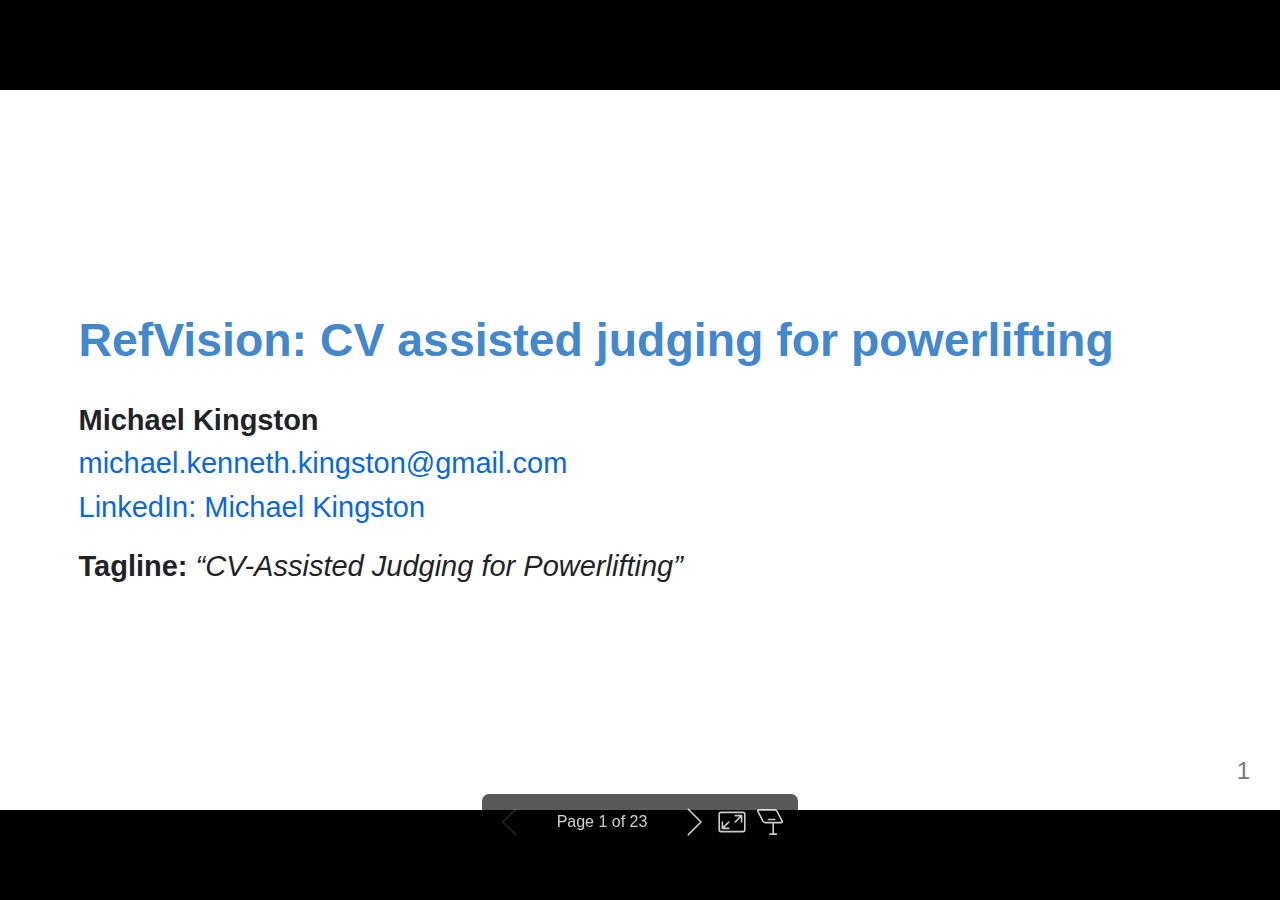
==== commit 9e80e62c: "refactoring the flask app. generally seems to be progressing but having issues with running the mp4 " ====
--- a/presentation/presentation_slides_final.html
+++ b/presentation/presentation_slides_final.html
@@ -9,14 +9,14 @@
  * @size 16:9 1280px 720px
  * @size 4:3 960px 720px
  */div#\:\$p>svg>foreignObject>section,div#\:\$p>svg>foreignObject>section [data-theme=light]{--color-prettylights-syntax-comment:#6e7781;--color-prettylights-syntax-constant:#0550ae;--color-prettylights-syntax-entity:#6639ba;--color-prettylights-syntax-storage-modifier-import:#24292f;--color-prettylights-syntax-entity-tag:#116329;--color-prettylights-syntax-keyword:#cf222e;--color-prettylights-syntax-string:#0a3069;--color-prettylights-syntax-variable:#953800;--color-prettylights-syntax-brackethighlighter-unmatched:#82071e;--color-prettylights-syntax-invalid-illegal-text:#f6f8fa;--color-prettylights-syntax-invalid-illegal-bg:#82071e;--color-prettylights-syntax-carriage-return-text:#f6f8fa;--color-prettylights-syntax-carriage-return-bg:#cf222e;--color-prettylights-syntax-string-regexp:#116329;--color-prettylights-syntax-markup-list:#3b2300;--color-prettylights-syntax-markup-heading:#0550ae;--color-prettylights-syntax-markup-italic:#24292f;--color-prettylights-syntax-markup-bold:#24292f;--color-prettylights-syntax-markup-deleted-text:#82071e;--color-prettylights-syntax-markup-deleted-bg:#ffebe9;--color-prettylights-syntax-markup-inserted-text:#116329;--color-prettylights-syntax-markup-inserted-bg:#dafbe1;--color-prettylights-syntax-markup-changed-text:#953800;--color-prettylights-syntax-markup-changed-bg:#ffd8b5;--color-prettylights-syntax-markup-ignored-text:#eaeef2;--color-prettylights-syntax-markup-ignored-bg:#0550ae;--color-prettylights-syntax-meta-diff-range:#8250df;--color-prettylights-syntax-brackethighlighter-angle:#57606a;--color-prettylights-syntax-sublimelinter-gutter-mark:#8c959f;--color-prettylights-syntax-constant-other-reference-link:#0a3069;--color-fg-default:#1f2328;--color-fg-muted:#656d76;--color-fg-subtle:#6e7781;--color-canvas-default:#fff;--color-canvas-subtle:#f6f8fa;--color-border-default:#d0d7de;--color-border-muted:#d8dee4;--color-neutral-muted:rgba(175,184,193,.2);--color-accent-fg:#0969da;--color-accent-emphasis:#0969da;--color-attention-subtle:#fff8c5;--color-danger-fg:#d1242f;color-scheme:light}div#\:\$p>svg>foreignObject>section [data-theme=dark],div#\:\$p>svg>foreignObject>section:where(.invert){--color-prettylights-syntax-comment:#8b949e;--color-prettylights-syntax-constant:#79c0ff;--color-prettylights-syntax-entity:#d2a8ff;--color-prettylights-syntax-storage-modifier-import:#c9d1d9;--color-prettylights-syntax-entity-tag:#7ee787;--color-prettylights-syntax-keyword:#ff7b72;--color-prettylights-syntax-string:#a5d6ff;--color-prettylights-syntax-variable:#ffa657;--color-prettylights-syntax-brackethighlighter-unmatched:#f85149;--color-prettylights-syntax-invalid-illegal-text:#f0f6fc;--color-prettylights-syntax-invalid-illegal-bg:#8e1519;--color-prettylights-syntax-carriage-return-text:#f0f6fc;--color-prettylights-syntax-carriage-return-bg:#b62324;--color-prettylights-syntax-string-regexp:#7ee787;--color-prettylights-syntax-markup-list:#f2cc60;--color-prettylights-syntax-markup-heading:#1f6feb;--color-prettylights-syntax-markup-italic:#c9d1d9;--color-prettylights-syntax-markup-bold:#c9d1d9;--color-prettylights-syntax-markup-deleted-text:#ffdcd7;--color-prettylights-syntax-markup-deleted-bg:#67060c;--color-prettylights-syntax-markup-inserted-text:#aff5b4;--color-prettylights-syntax-markup-inserted-bg:#033a16;--color-prettylights-syntax-markup-changed-text:#ffdfb6;--color-prettylights-syntax-markup-changed-bg:#5a1e02;--color-prettylights-syntax-markup-ignored-text:#c9d1d9;--color-prettylights-syntax-markup-ignored-bg:#1158c7;--color-prettylights-syntax-meta-diff-range:#d2a8ff;--color-prettylights-syntax-brackethighlighter-angle:#8b949e;--color-prettylights-syntax-sublimelinter-gutter-mark:#484f58;--color-prettylights-syntax-constant-other-reference-link:#a5d6ff;--color-fg-default:#e6edf3;--color-fg-muted:#7d8590;--color-fg-subtle:#6e7681;--color-canvas-default:#0d1117;--color-canvas-subtle:#161b22;--color-border-default:#30363d;--color-border-muted:#21262d;--color-neutral-muted:hsla(215,8%,47%,.4);--color-accent-fg:#2f81f7;--color-accent-emphasis:#1f6feb;--color-attention-subtle:rgba(187,128,9,.15);--color-danger-fg:#f85149;color-scheme:dark}div#\:\$p>svg>foreignObject>section{-ms-text-size-adjust:100%;-webkit-text-size-adjust:100%;word-wrap:break-word;background-color:var(--color-canvas-default);color:var(--color-fg-default);font-family:-apple-system,BlinkMacSystemFont,Segoe UI,Noto Sans,Helvetica,Arial,sans-serif,Apple Color Emoji,Segoe UI Emoji;font-size:16px;line-height:1.5;margin:0}div#\:\$p>svg>foreignObject>section{--marpit-root-font-size:16px}div#\:\$p>svg>foreignObject>section :is(h1,marp-h1):hover .anchor .octicon-link:before,div#\:\$p>svg>foreignObject>section :is(h2,marp-h2):hover .anchor .octicon-link:before,div#\:\$p>svg>foreignObject>section :is(h3,marp-h3):hover .anchor .octicon-link:before,div#\:\$p>svg>foreignObject>section :is(h4,marp-h4):hover .anchor .octicon-link:before,div#\:\$p>svg>foreignObject>section :is(h5,marp-h5):hover .anchor .octicon-link:before,div#\:\$p>svg>foreignObject>section :is(h6,marp-h6):hover .anchor .octicon-link:before{background-color:currentColor;content:" ";display:inline-block;height:16px;-webkit-mask-image:url('data:image/svg+xml;charset=utf-8,<svg xmlns="http://www.w3.org/2000/svg" aria-hidden="true" viewBox="0 0 16 16"><path fill-rule="evenodd" d="M7.775 3.275a.75.75 0 0 0 1.06 1.06l1.25-1.25a2 2 0 1 1 2.83 2.83l-2.5 2.5a2 2 0 0 1-2.83 0 .75.75 0 0 0-1.06 1.06 3.5 3.5 0 0 0 4.95 0l2.5-2.5a3.5 3.5 0 0 0-4.95-4.95l-1.25 1.25zm-4.69 9.64a2 2 0 0 1 0-2.83l2.5-2.5a2 2 0 0 1 2.83 0 .75.75 0 0 0 1.06-1.06 3.5 3.5 0 0 0-4.95 0l-2.5 2.5a3.5 3.5 0 0 0 4.95 4.95l1.25-1.25a.75.75 0 0 0-1.06-1.06l-1.25 1.25a2 2 0 0 1-2.83 0z"/></svg>');mask-image:url('data:image/svg+xml;charset=utf-8,<svg xmlns="http://www.w3.org/2000/svg" aria-hidden="true" viewBox="0 0 16 16"><path fill-rule="evenodd" d="M7.775 3.275a.75.75 0 0 0 1.06 1.06l1.25-1.25a2 2 0 1 1 2.83 2.83l-2.5 2.5a2 2 0 0 1-2.83 0 .75.75 0 0 0-1.06 1.06 3.5 3.5 0 0 0 4.95 0l2.5-2.5a3.5 3.5 0 0 0-4.95-4.95l-1.25 1.25zm-4.69 9.64a2 2 0 0 1 0-2.83l2.5-2.5a2 2 0 0 1 2.83 0 .75.75 0 0 0 1.06-1.06 3.5 3.5 0 0 0-4.95 0l-2.5 2.5a3.5 3.5 0 0 0 4.95 4.95l1.25-1.25a.75.75 0 0 0-1.06-1.06l-1.25 1.25a2 2 0 0 1-2.83 0z"/></svg>');width:16px}div#\:\$p>svg>foreignObject>section details,div#\:\$p>svg>foreignObject>section figcaption,div#\:\$p>svg>foreignObject>section figure{display:block}div#\:\$p>svg>foreignObject>section summary{display:list-item}div#\:\$p>svg>foreignObject>section [hidden]{display:none!important}div#\:\$p>svg>foreignObject>section a{background-color:transparent;color:var(--color-accent-fg);text-decoration:none}div#\:\$p>svg>foreignObject>section abbr[title]{border-bottom:none;-webkit-text-decoration:underline dotted;text-decoration:underline dotted}div#\:\$p>svg>foreignObject>section b,div#\:\$p>svg>foreignObject>section strong{font-weight:var(--base-text-weight-semibold,600)}div#\:\$p>svg>foreignObject>section dfn{font-style:italic}div#\:\$p>svg>foreignObject>section :is(h1,marp-h1){border-bottom:1px solid var(--color-border-muted);font-size:2em;font-weight:var(--base-text-weight-semibold,600);margin:.67em 0;padding-bottom:.3em}div#\:\$p>svg>foreignObject>section mark{background-color:var(--color-attention-subtle);color:var(--color-fg-default)}div#\:\$p>svg>foreignObject>section small{font-size:90%}div#\:\$p>svg>foreignObject>section sub,div#\:\$p>svg>foreignObject>section sup{font-size:75%;line-height:0;position:relative;vertical-align:baseline}div#\:\$p>svg>foreignObject>section sub{bottom:-.25em}div#\:\$p>svg>foreignObject>section sup{top:-.5em}div#\:\$p>svg>foreignObject>section img{background-color:var(--color-canvas-default);border-style:none;box-sizing:content-box;max-width:100%}div#\:\$p>svg>foreignObject>section :is(pre,marp-pre),div#\:\$p>svg>foreignObject>section code,div#\:\$p>svg>foreignObject>section kbd,div#\:\$p>svg>foreignObject>section samp{font-family:monospace;font-size:1em}div#\:\$p>svg>foreignObject>section figure{margin:1em 40px}div#\:\$p>svg>foreignObject>section hr{background:transparent;background-color:var(--color-border-default);border:0;box-sizing:content-box;height:.25em;margin:24px 0;overflow:hidden;padding:0}div#\:\$p>svg>foreignObject>section input{font:inherit;font-family:inherit;font-size:inherit;line-height:inherit;margin:0;overflow:visible}div#\:\$p>svg>foreignObject>section [type=button],div#\:\$p>svg>foreignObject>section [type=reset],div#\:\$p>svg>foreignObject>section [type=submit]{-webkit-appearance:button}div#\:\$p>svg>foreignObject>section [type=checkbox],div#\:\$p>svg>foreignObject>section [type=radio]{box-sizing:border-box;padding:0}div#\:\$p>svg>foreignObject>section [type=number]::-webkit-inner-spin-button,div#\:\$p>svg>foreignObject>section [type=number]::-webkit-outer-spin-button{height:auto}div#\:\$p>svg>foreignObject>section [type=search]::-webkit-search-cancel-button,div#\:\$p>svg>foreignObject>section [type=search]::-webkit-search-decoration{-webkit-appearance:none}div#\:\$p>svg>foreignObject>section ::-webkit-input-placeholder{color:inherit;opacity:.54}div#\:\$p>svg>foreignObject>section ::-webkit-file-upload-button{-webkit-appearance:button;font:inherit}div#\:\$p>svg>foreignObject>section a:hover{text-decoration:underline}div#\:\$p>svg>foreignObject>section ::-moz-placeholder{color:var(--color-fg-subtle);opacity:1}div#\:\$p>svg>foreignObject>section ::placeholder{color:var(--color-fg-subtle);opacity:1}div#\:\$p>svg>foreignObject>section hr:after,div#\:\$p>svg>foreignObject>section hr:before{content:"";display:table}div#\:\$p>svg>foreignObject>section hr:after{clear:both}div#\:\$p>svg>foreignObject>section table{border-collapse:collapse;border-spacing:0;display:block;max-width:100%;overflow:auto;width:-moz-max-content;width:max-content}div#\:\$p>svg>foreignObject>section td,div#\:\$p>svg>foreignObject>section th{padding:0}div#\:\$p>svg>foreignObject>section details summary{cursor:pointer}div#\:\$p>svg>foreignObject>section details:not([open])>:not(summary){display:none!important}div#\:\$p>svg>foreignObject>section [role=button]:focus,div#\:\$p>svg>foreignObject>section a:focus,div#\:\$p>svg>foreignObject>section input[type=checkbox]:focus,div#\:\$p>svg>foreignObject>section input[type=radio]:focus{box-shadow:none;outline:2px solid var(--color-accent-fg);outline-offset:-2px}div#\:\$p>svg>foreignObject>section [role=button]:focus:not(:focus-visible),div#\:\$p>svg>foreignObject>section a:focus:not(:focus-visible),div#\:\$p>svg>foreignObject>section input[type=checkbox]:focus:not(:focus-visible),div#\:\$p>svg>foreignObject>section input[type=radio]:focus:not(:focus-visible){outline:1px solid transparent}div#\:\$p>svg>foreignObject>section [role=button]:focus-visible,div#\:\$p>svg>foreignObject>section a:focus-visible,div#\:\$p>svg>foreignObject>section input[type=checkbox]:focus-visible,div#\:\$p>svg>foreignObject>section input[type=radio]:focus-visible{box-shadow:none;outline:2px solid var(--color-accent-fg);outline-offset:-2px}div#\:\$p>svg>foreignObject>section a:not([class]):focus,div#\:\$p>svg>foreignObject>section a:not([class]):focus-visible,div#\:\$p>svg>foreignObject>section input[type=checkbox]:focus,div#\:\$p>svg>foreignObject>section input[type=checkbox]:focus-visible,div#\:\$p>svg>foreignObject>section input[type=radio]:focus,div#\:\$p>svg>foreignObject>section input[type=radio]:focus-visible{outline-offset:0}div#\:\$p>svg>foreignObject>section kbd{background-color:var(--color-canvas-subtle);border-bottom-color:var(--color-neutral-muted);border:1px solid var(--color-neutral-muted);border-radius:6px;box-shadow:inset 0 -1px 0 var(--color-neutral-muted);color:var(--color-fg-default);display:inline-block;font:11px ui-monospace,SFMono-Regular,SF Mono,Menlo,Consolas,Liberation Mono,monospace;line-height:10px;padding:3px 5px;vertical-align:middle}div#\:\$p>svg>foreignObject>section :is(h1,marp-h1),div#\:\$p>svg>foreignObject>section :is(h2,marp-h2),div#\:\$p>svg>foreignObject>section :is(h3,marp-h3),div#\:\$p>svg>foreignObject>section :is(h4,marp-h4),div#\:\$p>svg>foreignObject>section :is(h5,marp-h5),div#\:\$p>svg>foreignObject>section :is(h6,marp-h6){font-weight:var(--base-text-weight-semibold,600);line-height:1.25;margin-bottom:16px;margin-top:24px}div#\:\$p>svg>foreignObject>section :is(h2,marp-h2){border-bottom:1px solid var(--color-border-muted);font-size:1.5em;padding-bottom:.3em}div#\:\$p>svg>foreignObject>section :is(h2,marp-h2),div#\:\$p>svg>foreignObject>section :is(h3,marp-h3){font-weight:var(--base-text-weight-semibold,600)}div#\:\$p>svg>foreignObject>section :is(h3,marp-h3){font-size:1.25em}div#\:\$p>svg>foreignObject>section :is(h4,marp-h4){font-size:1em}div#\:\$p>svg>foreignObject>section :is(h4,marp-h4),div#\:\$p>svg>foreignObject>section :is(h5,marp-h5){font-weight:var(--base-text-weight-semibold,600)}div#\:\$p>svg>foreignObject>section :is(h5,marp-h5){font-size:.875em}div#\:\$p>svg>foreignObject>section :is(h6,marp-h6){color:var(--color-fg-muted);font-size:.85em;font-weight:var(--base-text-weight-semibold,600)}div#\:\$p>svg>foreignObject>section p{margin-bottom:10px;margin-top:0}div#\:\$p>svg>foreignObject>section blockquote{border-left:.25em solid var(--color-border-default);color:var(--color-fg-muted);margin:0;padding:0 1em}div#\:\$p>svg>foreignObject>section ol,div#\:\$p>svg>foreignObject>section ul{margin-bottom:0;margin-top:0;padding-left:2em}div#\:\$p>svg>foreignObject>section ol ol,div#\:\$p>svg>foreignObject>section ul ol{list-style-type:lower-roman}div#\:\$p>svg>foreignObject>section ol ol ol,div#\:\$p>svg>foreignObject>section ol ul ol,div#\:\$p>svg>foreignObject>section ul ol ol,div#\:\$p>svg>foreignObject>section ul ul ol{list-style-type:lower-alpha}div#\:\$p>svg>foreignObject>section dd{margin-left:0}div#\:\$p>svg>foreignObject>section :is(pre,marp-pre),div#\:\$p>svg>foreignObject>section code,div#\:\$p>svg>foreignObject>section samp,div#\:\$p>svg>foreignObject>section tt{font-family:ui-monospace,SFMono-Regular,SF Mono,Menlo,Consolas,Liberation Mono,monospace;font-size:12px}div#\:\$p>svg>foreignObject>section :is(pre,marp-pre){word-wrap:normal;margin-bottom:0;margin-top:0}div#\:\$p>svg>foreignObject>section .octicon{fill:currentColor;display:inline-block;overflow:visible!important;vertical-align:text-bottom}div#\:\$p>svg>foreignObject>section input::-webkit-inner-spin-button,div#\:\$p>svg>foreignObject>section input::-webkit-outer-spin-button{-webkit-appearance:none;appearance:none;margin:0}div#\:\$p>svg>foreignObject>section:after,div#\:\$p>svg>foreignObject>section:before{
-  /* content:""; */display:table}div#\:\$p>svg>foreignObject>section:after{clear:both}div#\:\$p>svg>foreignObject>section>:first-child{margin-top:0!important}div#\:\$p>svg>foreignObject>section>:last-child{margin-bottom:0!important}div#\:\$p>svg>foreignObject>section a:not([href]){color:inherit;text-decoration:none}div#\:\$p>svg>foreignObject>section .absent{color:var(--color-danger-fg)}div#\:\$p>svg>foreignObject>section .anchor{float:left;line-height:1;margin-left:-20px;padding-right:4px}div#\:\$p>svg>foreignObject>section .anchor:focus{outline:none}div#\:\$p>svg>foreignObject>section :is(pre,marp-pre),div#\:\$p>svg>foreignObject>section blockquote,div#\:\$p>svg>foreignObject>section details,div#\:\$p>svg>foreignObject>section dl,div#\:\$p>svg>foreignObject>section ol,div#\:\$p>svg>foreignObject>section p,div#\:\$p>svg>foreignObject>section table,div#\:\$p>svg>foreignObject>section ul{margin-bottom:16px;margin-top:0}div#\:\$p>svg>foreignObject>section blockquote>:first-child{margin-top:0}div#\:\$p>svg>foreignObject>section blockquote>:last-child{margin-bottom:0}div#\:\$p>svg>foreignObject>section :is(h1,marp-h1) .octicon-link,div#\:\$p>svg>foreignObject>section :is(h2,marp-h2) .octicon-link,div#\:\$p>svg>foreignObject>section :is(h3,marp-h3) .octicon-link,div#\:\$p>svg>foreignObject>section :is(h4,marp-h4) .octicon-link,div#\:\$p>svg>foreignObject>section :is(h5,marp-h5) .octicon-link,div#\:\$p>svg>foreignObject>section :is(h6,marp-h6) .octicon-link{color:var(--color-fg-default);vertical-align:middle;visibility:hidden}div#\:\$p>svg>foreignObject>section :is(h1,marp-h1):hover .anchor,div#\:\$p>svg>foreignObject>section :is(h2,marp-h2):hover .anchor,div#\:\$p>svg>foreignObject>section :is(h3,marp-h3):hover .anchor,div#\:\$p>svg>foreignObject>section :is(h4,marp-h4):hover .anchor,div#\:\$p>svg>foreignObject>section :is(h5,marp-h5):hover .anchor,div#\:\$p>svg>foreignObject>section :is(h6,marp-h6):hover .anchor{text-decoration:none}div#\:\$p>svg>foreignObject>section :is(h1,marp-h1):hover .anchor .octicon-link,div#\:\$p>svg>foreignObject>section :is(h2,marp-h2):hover .anchor .octicon-link,div#\:\$p>svg>foreignObject>section :is(h3,marp-h3):hover .anchor .octicon-link,div#\:\$p>svg>foreignObject>section :is(h4,marp-h4):hover .anchor .octicon-link,div#\:\$p>svg>foreignObject>section :is(h5,marp-h5):hover .anchor .octicon-link,div#\:\$p>svg>foreignObject>section :is(h6,marp-h6):hover .anchor .octicon-link{visibility:visible}div#\:\$p>svg>foreignObject>section :is(h1,marp-h1) code,div#\:\$p>svg>foreignObject>section :is(h1,marp-h1) tt,div#\:\$p>svg>foreignObject>section :is(h2,marp-h2) code,div#\:\$p>svg>foreignObject>section :is(h2,marp-h2) tt,div#\:\$p>svg>foreignObject>section :is(h3,marp-h3) code,div#\:\$p>svg>foreignObject>section :is(h3,marp-h3) tt,div#\:\$p>svg>foreignObject>section :is(h4,marp-h4) code,div#\:\$p>svg>foreignObject>section :is(h4,marp-h4) tt,div#\:\$p>svg>foreignObject>section :is(h5,marp-h5) code,div#\:\$p>svg>foreignObject>section :is(h5,marp-h5) tt,div#\:\$p>svg>foreignObject>section :is(h6,marp-h6) code,div#\:\$p>svg>foreignObject>section :is(h6,marp-h6) tt{font-size:inherit;padding:0 .2em}div#\:\$p>svg>foreignObject>section summary :is(h1,marp-h1),div#\:\$p>svg>foreignObject>section summary :is(h2,marp-h2),div#\:\$p>svg>foreignObject>section summary :is(h3,marp-h3),div#\:\$p>svg>foreignObject>section summary :is(h4,marp-h4),div#\:\$p>svg>foreignObject>section summary :is(h5,marp-h5),div#\:\$p>svg>foreignObject>section summary :is(h6,marp-h6){display:inline-block}div#\:\$p>svg>foreignObject>section summary :is(h1,marp-h1) .anchor,div#\:\$p>svg>foreignObject>section summary :is(h2,marp-h2) .anchor,div#\:\$p>svg>foreignObject>section summary :is(h3,marp-h3) .anchor,div#\:\$p>svg>foreignObject>section summary :is(h4,marp-h4) .anchor,div#\:\$p>svg>foreignObject>section summary :is(h5,marp-h5) .anchor,div#\:\$p>svg>foreignObject>section summary :is(h6,marp-h6) .anchor{margin-left:-40px}div#\:\$p>svg>foreignObject>section summary :is(h1,marp-h1),div#\:\$p>svg>foreignObject>section summary :is(h2,marp-h2){border-bottom:0;padding-bottom:0}div#\:\$p>svg>foreignObject>section ol.no-list,div#\:\$p>svg>foreignObject>section ul.no-list{list-style-type:none;padding:0}div#\:\$p>svg>foreignObject>section ol[type="a s"]{list-style-type:lower-alpha}div#\:\$p>svg>foreignObject>section ol[type="A s"]{list-style-type:upper-alpha}div#\:\$p>svg>foreignObject>section ol[type="i s"]{list-style-type:lower-roman}div#\:\$p>svg>foreignObject>section ol[type="I s"]{list-style-type:upper-roman}div#\:\$p>svg>foreignObject>section div>ol:not([type]),div#\:\$p>svg>foreignObject>section ol[type="1"]{list-style-type:decimal}div#\:\$p>svg>foreignObject>section ol ol,div#\:\$p>svg>foreignObject>section ol ul,div#\:\$p>svg>foreignObject>section ul ol,div#\:\$p>svg>foreignObject>section ul ul{margin-bottom:0;margin-top:0}div#\:\$p>svg>foreignObject>section li>p{margin-top:16px}div#\:\$p>svg>foreignObject>section li+li{margin-top:.25em}div#\:\$p>svg>foreignObject>section dl{padding:0}div#\:\$p>svg>foreignObject>section dl dt{font-size:1em;font-style:italic;font-weight:var(--base-text-weight-semibold,600);margin-top:16px;padding:0}div#\:\$p>svg>foreignObject>section dl dd{margin-bottom:16px;padding:0 16px}div#\:\$p>svg>foreignObject>section table th{font-weight:var(--base-text-weight-semibold,600)}div#\:\$p>svg>foreignObject>section table td,div#\:\$p>svg>foreignObject>section table th{border:1px solid var(--color-border-default);padding:6px 13px}div#\:\$p>svg>foreignObject>section table td>:last-child{margin-bottom:0}div#\:\$p>svg>foreignObject>section table tr{background-color:var(--color-canvas-default);border-top:1px solid var(--color-border-muted)}div#\:\$p>svg>foreignObject>section table tr:nth-child(2n){background-color:var(--color-canvas-subtle)}div#\:\$p>svg>foreignObject>section table img{background-color:transparent}div#\:\$p>svg>foreignObject>section img[align=right]{padding-left:20px}div#\:\$p>svg>foreignObject>section img[align=left]{padding-right:20px}div#\:\$p>svg>foreignObject>section .emoji{background-color:transparent;max-width:none;vertical-align:text-top}div#\:\$p>svg>foreignObject>section :is(span,marp-span).frame,div#\:\$p>svg>foreignObject>section :is(span,marp-span).frame>:is(span,marp-span){display:block;overflow:hidden}div#\:\$p>svg>foreignObject>section :is(span,marp-span).frame>:is(span,marp-span){border:1px solid var(--color-border-default);float:left;margin:13px 0 0;padding:7px;width:auto}div#\:\$p>svg>foreignObject>section :is(span,marp-span).frame :is(span,marp-span) img{display:block;float:left}div#\:\$p>svg>foreignObject>section :is(span,marp-span).frame :is(span,marp-span) :is(span,marp-span){clear:both;color:var(--color-fg-default);display:block;padding:5px 0 0}div#\:\$p>svg>foreignObject>section :is(span,marp-span).align-center{clear:both;display:block;overflow:hidden}div#\:\$p>svg>foreignObject>section :is(span,marp-span).align-center>:is(span,marp-span){display:block;margin:13px auto 0;overflow:hidden;text-align:center}div#\:\$p>svg>foreignObject>section :is(span,marp-span).align-center :is(span,marp-span) img{margin:0 auto;text-align:center}div#\:\$p>svg>foreignObject>section :is(span,marp-span).align-right{clear:both;display:block;overflow:hidden}div#\:\$p>svg>foreignObject>section :is(span,marp-span).align-right>:is(span,marp-span){display:block;margin:13px 0 0;overflow:hidden;text-align:right}div#\:\$p>svg>foreignObject>section :is(span,marp-span).align-right :is(span,marp-span) img{margin:0;text-align:right}div#\:\$p>svg>foreignObject>section :is(span,marp-span).float-left{display:block;float:left;margin-right:13px;overflow:hidden}div#\:\$p>svg>foreignObject>section :is(span,marp-span).float-left :is(span,marp-span){margin:13px 0 0}div#\:\$p>svg>foreignObject>section :is(span,marp-span).float-right{display:block;float:right;margin-left:13px;overflow:hidden}div#\:\$p>svg>foreignObject>section :is(span,marp-span).float-right>:is(span,marp-span){display:block;margin:13px auto 0;overflow:hidden;text-align:right}div#\:\$p>svg>foreignObject>section code,div#\:\$p>svg>foreignObject>section tt{background-color:var(--color-neutral-muted);border-radius:6px;font-size:85%;margin:0;padding:.2em .4em;white-space:break-spaces}div#\:\$p>svg>foreignObject>section code br,div#\:\$p>svg>foreignObject>section tt br{display:none}div#\:\$p>svg>foreignObject>section del code{text-decoration:inherit}div#\:\$p>svg>foreignObject>section samp{font-size:85%}div#\:\$p>svg>foreignObject>section :is(pre,marp-pre) code{font-size:100%}div#\:\$p>svg>foreignObject>section :is(pre,marp-pre)>code{background:transparent;border:0;margin:0;padding:0;white-space:pre;word-break:normal}div#\:\$p>svg>foreignObject>section .highlight{margin-bottom:16px}div#\:\$p>svg>foreignObject>section .highlight :is(pre,marp-pre){margin-bottom:0;word-break:normal}div#\:\$p>svg>foreignObject>section :is(pre,marp-pre){background-color:var(--color-canvas-subtle);border-radius:6px;color:var(--color-fg-default);font-size:85%;line-height:1.45;overflow:auto;padding:16px}div#\:\$p>svg>foreignObject>section :is(pre,marp-pre) code,div#\:\$p>svg>foreignObject>section :is(pre,marp-pre) tt{word-wrap:normal;background-color:transparent;border:0;display:inline;line-height:inherit;margin:0;max-width:auto;overflow:visible;padding:0}div#\:\$p>svg>foreignObject>section .csv-data td,div#\:\$p>svg>foreignObject>section .csv-data th{font-size:12px;line-height:1;overflow:hidden;padding:5px;text-align:left;white-space:nowrap}div#\:\$p>svg>foreignObject>section .csv-data .blob-num{background:var(--color-canvas-default);border:0;padding:10px 8px 9px;text-align:right}div#\:\$p>svg>foreignObject>section .csv-data tr{border-top:0}div#\:\$p>svg>foreignObject>section .csv-data th{background:var(--color-canvas-subtle);border-top:0;font-weight:var(--base-text-weight-semibold,600)}div#\:\$p>svg>foreignObject>section [data-footnote-ref]:before{content:"["}div#\:\$p>svg>foreignObject>section [data-footnote-ref]:after{content:"]"}div#\:\$p>svg>foreignObject>section .footnotes{border-top:1px solid var(--color-border-default);color:var(--color-fg-muted);font-size:12px}div#\:\$p>svg>foreignObject>section div#\:\$p>svg>foreignObject>section section.footnotes{--marpit-root-font-size:12px}div#\:\$p>svg>foreignObject>section .footnotes ol{padding-left:16px}div#\:\$p>svg>foreignObject>section .footnotes ol ul{display:inline-block;margin-top:16px;padding-left:16px}div#\:\$p>svg>foreignObject>section .footnotes li{position:relative}div#\:\$p>svg>foreignObject>section .footnotes li:target:before{border:2px solid var(--color-accent-emphasis);border-radius:6px;bottom:-8px;content:"";left:-24px;pointer-events:none;position:absolute;right:-8px;top:-8px}div#\:\$p>svg>foreignObject>section .footnotes li:target{color:var(--color-fg-default)}div#\:\$p>svg>foreignObject>section .footnotes .data-footnote-backref g-emoji{font-family:monospace}div#\:\$p>svg>foreignObject>section .pl-c{color:var(--color-prettylights-syntax-comment)}div#\:\$p>svg>foreignObject>section .pl-c1,div#\:\$p>svg>foreignObject>section .pl-s .pl-v{color:var(--color-prettylights-syntax-constant)}div#\:\$p>svg>foreignObject>section .pl-e,div#\:\$p>svg>foreignObject>section .pl-en{color:var(--color-prettylights-syntax-entity)}div#\:\$p>svg>foreignObject>section .pl-s .pl-s1,div#\:\$p>svg>foreignObject>section .pl-smi{color:var(--color-prettylights-syntax-storage-modifier-import)}div#\:\$p>svg>foreignObject>section .pl-ent{color:var(--color-prettylights-syntax-entity-tag)}div#\:\$p>svg>foreignObject>section .pl-k{color:var(--color-prettylights-syntax-keyword)}div#\:\$p>svg>foreignObject>section .pl-pds,div#\:\$p>svg>foreignObject>section .pl-s,div#\:\$p>svg>foreignObject>section .pl-s .pl-pse .pl-s1,div#\:\$p>svg>foreignObject>section .pl-sr,div#\:\$p>svg>foreignObject>section .pl-sr .pl-cce,div#\:\$p>svg>foreignObject>section .pl-sr .pl-sra,div#\:\$p>svg>foreignObject>section .pl-sr .pl-sre{color:var(--color-prettylights-syntax-string)}div#\:\$p>svg>foreignObject>section .pl-smw,div#\:\$p>svg>foreignObject>section .pl-v{color:var(--color-prettylights-syntax-variable)}div#\:\$p>svg>foreignObject>section .pl-bu{color:var(--color-prettylights-syntax-brackethighlighter-unmatched)}div#\:\$p>svg>foreignObject>section .pl-ii{background-color:var(--color-prettylights-syntax-invalid-illegal-bg);color:var(--color-prettylights-syntax-invalid-illegal-text)}div#\:\$p>svg>foreignObject>section .pl-c2{background-color:var(--color-prettylights-syntax-carriage-return-bg);color:var(--color-prettylights-syntax-carriage-return-text)}div#\:\$p>svg>foreignObject>section .pl-sr .pl-cce{color:var(--color-prettylights-syntax-string-regexp);font-weight:700}div#\:\$p>svg>foreignObject>section .pl-ml{color:var(--color-prettylights-syntax-markup-list)}div#\:\$p>svg>foreignObject>section .pl-mh,div#\:\$p>svg>foreignObject>section .pl-mh .pl-en,div#\:\$p>svg>foreignObject>section .pl-ms{color:var(--color-prettylights-syntax-markup-heading);font-weight:700}div#\:\$p>svg>foreignObject>section .pl-mi{color:var(--color-prettylights-syntax-markup-italic);font-style:italic}div#\:\$p>svg>foreignObject>section .pl-mb{color:var(--color-prettylights-syntax-markup-bold);font-weight:700}div#\:\$p>svg>foreignObject>section .pl-md{background-color:var(--color-prettylights-syntax-markup-deleted-bg);color:var(--color-prettylights-syntax-markup-deleted-text)}div#\:\$p>svg>foreignObject>section .pl-mi1{background-color:var(--color-prettylights-syntax-markup-inserted-bg);color:var(--color-prettylights-syntax-markup-inserted-text)}div#\:\$p>svg>foreignObject>section .pl-mc{background-color:var(--color-prettylights-syntax-markup-changed-bg);color:var(--color-prettylights-syntax-markup-changed-text)}div#\:\$p>svg>foreignObject>section .pl-mi2{background-color:var(--color-prettylights-syntax-markup-ignored-bg);color:var(--color-prettylights-syntax-markup-ignored-text)}div#\:\$p>svg>foreignObject>section .pl-mdr{color:var(--color-prettylights-syntax-meta-diff-range);font-weight:700}div#\:\$p>svg>foreignObject>section .pl-ba{color:var(--color-prettylights-syntax-brackethighlighter-angle)}div#\:\$p>svg>foreignObject>section .pl-sg{color:var(--color-prettylights-syntax-sublimelinter-gutter-mark)}div#\:\$p>svg>foreignObject>section .pl-corl{color:var(--color-prettylights-syntax-constant-other-reference-link);text-decoration:underline}div#\:\$p>svg>foreignObject>section g-emoji{display:inline-block;font-family:Apple Color Emoji,Segoe UI Emoji,Segoe UI Symbol;font-size:1em;font-style:normal!important;font-weight:var(--base-text-weight-normal,400);line-height:1;min-width:1ch;vertical-align:-.075em}div#\:\$p>svg>foreignObject>section g-emoji img{height:1em;width:1em}div#\:\$p>svg>foreignObject>section .task-list-item{list-style-type:none}div#\:\$p>svg>foreignObject>section .task-list-item label{font-weight:var(--base-text-weight-normal,400)}div#\:\$p>svg>foreignObject>section .task-list-item.enabled label{cursor:pointer}div#\:\$p>svg>foreignObject>section .task-list-item+.task-list-item{margin-top:4px}div#\:\$p>svg>foreignObject>section .task-list-item .handle{display:none}div#\:\$p>svg>foreignObject>section .task-list-item-checkbox{margin:0 .2em .25em -1.4em;vertical-align:middle}div#\:\$p>svg>foreignObject>section .contains-task-list:dir(rtl) .task-list-item-checkbox{margin:0 -1.6em .25em .2em}div#\:\$p>svg>foreignObject>section .contains-task-list{position:relative}div#\:\$p>svg>foreignObject>section .contains-task-list:focus-within .task-list-item-convert-container,div#\:\$p>svg>foreignObject>section .contains-task-list:hover .task-list-item-convert-container{clip:auto;display:block;height:24px;overflow:visible;width:auto}div#\:\$p>svg>foreignObject>section ::-webkit-calendar-picker-indicator{filter:invert(50%)}div#\:\$p>svg>foreignObject>section :is(h1,marp-h1){color:var(--h1-color);font-size:1.6em}div#\:\$p>svg>foreignObject>section :is(h1,marp-h1),div#\:\$p>svg>foreignObject>section :is(h2,marp-h2){border-bottom:none}div#\:\$p>svg>foreignObject>section :is(h2,marp-h2){font-size:1.3em}div#\:\$p>svg>foreignObject>section :is(h3,marp-h3){font-size:1.1em}div#\:\$p>svg>foreignObject>section :is(h4,marp-h4){font-size:1.05em}div#\:\$p>svg>foreignObject>section :is(h5,marp-h5){font-size:1em}div#\:\$p>svg>foreignObject>section :is(h6,marp-h6){font-size:.9em}div#\:\$p>svg>foreignObject>section :is(h1,marp-h1) strong,div#\:\$p>svg>foreignObject>section :is(h2,marp-h2) strong,div#\:\$p>svg>foreignObject>section :is(h3,marp-h3) strong,div#\:\$p>svg>foreignObject>section :is(h4,marp-h4) strong,div#\:\$p>svg>foreignObject>section :is(h5,marp-h5) strong,div#\:\$p>svg>foreignObject>section :is(h6,marp-h6) strong{color:var(--heading-strong-color);font-weight:inherit}div#\:\$p>svg>foreignObject>section :is(h1,marp-h1)::part(auto-scaling),div#\:\$p>svg>foreignObject>section :is(h2,marp-h2)::part(auto-scaling),div#\:\$p>svg>foreignObject>section :is(h3,marp-h3)::part(auto-scaling),div#\:\$p>svg>foreignObject>section :is(h4,marp-h4)::part(auto-scaling),div#\:\$p>svg>foreignObject>section :is(h5,marp-h5)::part(auto-scaling),div#\:\$p>svg>foreignObject>section :is(h6,marp-h6)::part(auto-scaling){max-height:563px}div#\:\$p>svg>foreignObject>section hr{height:0;padding-top:.25em}div#\:\$p>svg>foreignObject>section :is(pre,marp-pre){border:1px solid var(--color-border-default);line-height:1.15;overflow:visible}div#\:\$p>svg>foreignObject>section :is(pre,marp-pre)::part(auto-scaling){max-height:529px}div#\:\$p>svg>foreignObject>section :is(pre,marp-pre) :where(.hljs){color:var(--color-prettylights-syntax-storage-modifier-import)}div#\:\$p>svg>foreignObject>section :is(pre,marp-pre) :where(.hljs-doctag),div#\:\$p>svg>foreignObject>section :is(pre,marp-pre) :where(.hljs-keyword),div#\:\$p>svg>foreignObject>section :is(pre,marp-pre) :where(.hljs-meta .hljs-keyword),div#\:\$p>svg>foreignObject>section :is(pre,marp-pre) :where(.hljs-template-tag),div#\:\$p>svg>foreignObject>section :is(pre,marp-pre) :where(.hljs-template-variable),div#\:\$p>svg>foreignObject>section :is(pre,marp-pre) :where(.hljs-type),div#\:\$p>svg>foreignObject>section :is(pre,marp-pre) :where(.hljs-variable.language_){color:var(--color-prettylights-syntax-keyword)}div#\:\$p>svg>foreignObject>section :is(pre,marp-pre) :where(.hljs-title),div#\:\$p>svg>foreignObject>section :is(pre,marp-pre) :where(.hljs-title.class_),div#\:\$p>svg>foreignObject>section :is(pre,marp-pre) :where(.hljs-title.class_.inherited__),div#\:\$p>svg>foreignObject>section :is(pre,marp-pre) :where(.hljs-title.function_){color:var(--color-prettylights-syntax-entity)}div#\:\$p>svg>foreignObject>section :is(pre,marp-pre) :where(.hljs-attr),div#\:\$p>svg>foreignObject>section :is(pre,marp-pre) :where(.hljs-attribute),div#\:\$p>svg>foreignObject>section :is(pre,marp-pre) :where(.hljs-literal),div#\:\$p>svg>foreignObject>section :is(pre,marp-pre) :where(.hljs-meta),div#\:\$p>svg>foreignObject>section :is(pre,marp-pre) :where(.hljs-number),div#\:\$p>svg>foreignObject>section :is(pre,marp-pre) :where(.hljs-operator),div#\:\$p>svg>foreignObject>section :is(pre,marp-pre) :where(.hljs-selector-attr),div#\:\$p>svg>foreignObject>section :is(pre,marp-pre) :where(.hljs-selector-class),div#\:\$p>svg>foreignObject>section :is(pre,marp-pre) :where(.hljs-selector-id),div#\:\$p>svg>foreignObject>section :is(pre,marp-pre) :where(.hljs-variable){color:var(--color-prettylights-syntax-constant)}div#\:\$p>svg>foreignObject>section :is(pre,marp-pre) :where(.hljs-meta .hljs-string),div#\:\$p>svg>foreignObject>section :is(pre,marp-pre) :where(.hljs-regexp),div#\:\$p>svg>foreignObject>section :is(pre,marp-pre) :where(.hljs-string){color:var(--color-prettylights-syntax-string)}div#\:\$p>svg>foreignObject>section :is(pre,marp-pre) :where(.hljs-built_in),div#\:\$p>svg>foreignObject>section :is(pre,marp-pre) :where(.hljs-symbol){color:var(--color-prettylights-syntax-variable)}div#\:\$p>svg>foreignObject>section :is(pre,marp-pre) :where(.hljs-code),div#\:\$p>svg>foreignObject>section :is(pre,marp-pre) :where(.hljs-comment),div#\:\$p>svg>foreignObject>section :is(pre,marp-pre) :where(.hljs-formula){color:var(--color-prettylights-syntax-comment)}div#\:\$p>svg>foreignObject>section :is(pre,marp-pre) :where(.hljs-name),div#\:\$p>svg>foreignObject>section :is(pre,marp-pre) :where(.hljs-quote),div#\:\$p>svg>foreignObject>section :is(pre,marp-pre) :where(.hljs-selector-pseudo),div#\:\$p>svg>foreignObject>section :is(pre,marp-pre) :where(.hljs-selector-tag){color:var(--color-prettylights-syntax-entity-tag)}div#\:\$p>svg>foreignObject>section :is(pre,marp-pre) :where(.hljs-subst){color:var(--color-prettylights-syntax-storage-modifier-import)}div#\:\$p>svg>foreignObject>section :is(pre,marp-pre) :where(.hljs-section){color:var(--color-prettylights-syntax-markup-heading);font-weight:700}div#\:\$p>svg>foreignObject>section :is(pre,marp-pre) :where(.hljs-bullet){color:var(--color-prettylights-syntax-markup-list)}div#\:\$p>svg>foreignObject>section :is(pre,marp-pre) :where(.hljs-emphasis){color:var(--color-prettylights-syntax-markup-italic);font-style:italic}div#\:\$p>svg>foreignObject>section :is(pre,marp-pre) :where(.hljs-strong){color:var(--color-prettylights-syntax-markup-bold);font-weight:700}div#\:\$p>svg>foreignObject>section :is(pre,marp-pre) :where(.hljs-addition){background-color:var(--color-prettylights-syntax-markup-inserted-bg);color:var(--color-prettylights-syntax-markup-inserted-text)}div#\:\$p>svg>foreignObject>section :is(pre,marp-pre) :where(.hljs-deletion){background-color:var(--color-prettylights-syntax-markup-deleted-bg);color:var(--color-prettylights-syntax-markup-deleted-text)}div#\:\$p>svg>foreignObject>section footer,div#\:\$p>svg>foreignObject>section header{color:var(--header-footer-color);font-size:18px;left:30px;margin:0;position:absolute}div#\:\$p>svg>foreignObject>section header{top:21px}div#\:\$p>svg>foreignObject>section footer{bottom:21px}div#\:\$p>svg>foreignObject>section{--h1-color:#246;--header-footer-color:hsla(0,0%,40%,.75);--heading-strong-color:#48c;--paginate-color:#777;align-items:stretch;display:flex;flex-flow:column nowrap;font-size:29px;height:720px;justify-content:center;padding:78.5px;width:1280px}div#\:\$p>svg>foreignObject>section{--marpit-root-font-size:29px}div#\:\$p>svg>foreignObject>section:where(.invert){--h1-color:#cee7ff;--header-footer-color:hsla(0,0%,60%,.75);--heading-strong-color:#7bf;--paginate-color:#999}div#\:\$p>svg>foreignObject>section>:last-child,div#\:\$p>svg>foreignObject>section[data-footer]>:nth-last-child(2){margin-bottom:0}div#\:\$p>svg>foreignObject>section>:first-child,div#\:\$p>svg>foreignObject>section>header:first-child+*{margin-top:0}div#\:\$p>svg>foreignObject>section:after{bottom:21px;color:var(--paginate-color);font-size:24px;padding:0;position:absolute;right:30px}div#\:\$p>svg>foreignObject>section:after{--marpit-root-font-size:24px}div#\:\$p>svg>foreignObject>section[data-color] :is(h1,marp-h1),div#\:\$p>svg>foreignObject>section[data-color] :is(h2,marp-h2),div#\:\$p>svg>foreignObject>section[data-color] :is(h3,marp-h3),div#\:\$p>svg>foreignObject>section[data-color] :is(h4,marp-h4),div#\:\$p>svg>foreignObject>section[data-color] :is(h5,marp-h5),div#\:\$p>svg>foreignObject>section[data-color] :is(h6,marp-h6){color:currentcolor}div#\:\$p>svg>foreignObject>section[data-marpit-advanced-background=background]{columns:initial!important;display:block!important;padding:0!important}div#\:\$p>svg>foreignObject>section[data-marpit-advanced-background=background]:after,div#\:\$p>svg>foreignObject>section[data-marpit-advanced-background=background]:before,div#\:\$p>svg>foreignObject>section[data-marpit-advanced-background=content]:after,div#\:\$p>svg>foreignObject>section[data-marpit-advanced-background=content]:before{display:none!important}div#\:\$p>svg>foreignObject>section[data-marpit-advanced-background=background]>div[data-marpit-advanced-background-container]{all:initial;display:flex;flex-direction:row;height:100%;overflow:hidden;width:100%}div#\:\$p>svg>foreignObject>section[data-marpit-advanced-background=background]>div[data-marpit-advanced-background-container][data-marpit-advanced-background-direction=vertical]{flex-direction:column}div#\:\$p>svg>foreignObject>section[data-marpit-advanced-background=background][data-marpit-advanced-background-split]>div[data-marpit-advanced-background-container]{width:var(--marpit-advanced-background-split,50%)}div#\:\$p>svg>foreignObject>section[data-marpit-advanced-background=background][data-marpit-advanced-background-split=right]>div[data-marpit-advanced-background-container]{margin-left:calc(100% - var(--marpit-advanced-background-split, 50%))}div#\:\$p>svg>foreignObject>section[data-marpit-advanced-background=background]>div[data-marpit-advanced-background-container]>figure{all:initial;background-position:center;background-repeat:no-repeat;background-size:cover;flex:auto;margin:0}div#\:\$p>svg>foreignObject>section[data-marpit-advanced-background=background]>div[data-marpit-advanced-background-container]>figure>figcaption{position:absolute;border:0;clip:rect(0,0,0,0);height:1px;margin:-1px;overflow:hidden;padding:0;white-space:nowrap;width:1px}div#\:\$p>svg>foreignObject>section[data-marpit-advanced-background=content],div#\:\$p>svg>foreignObject>section[data-marpit-advanced-background=pseudo]{background:transparent!important}div#\:\$p>svg>foreignObject>section[data-marpit-advanced-background=pseudo],div#\:\$p>svg[data-marpit-svg]>foreignObject[data-marpit-advanced-background=pseudo]{pointer-events:none!important}div#\:\$p>svg>foreignObject>section[data-marpit-advanced-background-split]{width:100%;height:100%}</style></head><body><div class="bespoke-marp-osc"><button data-bespoke-marp-osc="prev" tabindex="-1" title="Previous slide">Previous slide</button><span data-bespoke-marp-osc="page"></span><button data-bespoke-marp-osc="next" tabindex="-1" title="Next slide">Next slide</button><button data-bespoke-marp-osc="fullscreen" tabindex="-1" title="Toggle fullscreen (f)">Toggle fullscreen</button><button data-bespoke-marp-osc="presenter" tabindex="-1" title="Open presenter view (p)">Open presenter view</button></div><div id=":$p"><svg data-marpit-svg="" viewBox="0 0 1280 720"><foreignObject width="1280" height="720"><section id="1" data-class="lead" data-paginate="true" data-theme="default" lang="en-US" class="lead" data-marpit-pagination="1" style="--class:lead;--paginate:true;--theme:default;" data-marpit-pagination-total="22">
-<h1 id="refvision-bringing-var-to-powerlifting"><strong>RefVision: Bringing VAR to Powerlifting</strong></h1>
+  /* content:""; */display:table}div#\:\$p>svg>foreignObject>section:after{clear:both}div#\:\$p>svg>foreignObject>section>:first-child{margin-top:0!important}div#\:\$p>svg>foreignObject>section>:last-child{margin-bottom:0!important}div#\:\$p>svg>foreignObject>section a:not([href]){color:inherit;text-decoration:none}div#\:\$p>svg>foreignObject>section .absent{color:var(--color-danger-fg)}div#\:\$p>svg>foreignObject>section .anchor{float:left;line-height:1;margin-left:-20px;padding-right:4px}div#\:\$p>svg>foreignObject>section .anchor:focus{outline:none}div#\:\$p>svg>foreignObject>section :is(pre,marp-pre),div#\:\$p>svg>foreignObject>section blockquote,div#\:\$p>svg>foreignObject>section details,div#\:\$p>svg>foreignObject>section dl,div#\:\$p>svg>foreignObject>section ol,div#\:\$p>svg>foreignObject>section p,div#\:\$p>svg>foreignObject>section table,div#\:\$p>svg>foreignObject>section ul{margin-bottom:16px;margin-top:0}div#\:\$p>svg>foreignObject>section blockquote>:first-child{margin-top:0}div#\:\$p>svg>foreignObject>section blockquote>:last-child{margin-bottom:0}div#\:\$p>svg>foreignObject>section :is(h1,marp-h1) .octicon-link,div#\:\$p>svg>foreignObject>section :is(h2,marp-h2) .octicon-link,div#\:\$p>svg>foreignObject>section :is(h3,marp-h3) .octicon-link,div#\:\$p>svg>foreignObject>section :is(h4,marp-h4) .octicon-link,div#\:\$p>svg>foreignObject>section :is(h5,marp-h5) .octicon-link,div#\:\$p>svg>foreignObject>section :is(h6,marp-h6) .octicon-link{color:var(--color-fg-default);vertical-align:middle;visibility:hidden}div#\:\$p>svg>foreignObject>section :is(h1,marp-h1):hover .anchor,div#\:\$p>svg>foreignObject>section :is(h2,marp-h2):hover .anchor,div#\:\$p>svg>foreignObject>section :is(h3,marp-h3):hover .anchor,div#\:\$p>svg>foreignObject>section :is(h4,marp-h4):hover .anchor,div#\:\$p>svg>foreignObject>section :is(h5,marp-h5):hover .anchor,div#\:\$p>svg>foreignObject>section :is(h6,marp-h6):hover .anchor{text-decoration:none}div#\:\$p>svg>foreignObject>section :is(h1,marp-h1):hover .anchor .octicon-link,div#\:\$p>svg>foreignObject>section :is(h2,marp-h2):hover .anchor .octicon-link,div#\:\$p>svg>foreignObject>section :is(h3,marp-h3):hover .anchor .octicon-link,div#\:\$p>svg>foreignObject>section :is(h4,marp-h4):hover .anchor .octicon-link,div#\:\$p>svg>foreignObject>section :is(h5,marp-h5):hover .anchor .octicon-link,div#\:\$p>svg>foreignObject>section :is(h6,marp-h6):hover .anchor .octicon-link{visibility:visible}div#\:\$p>svg>foreignObject>section :is(h1,marp-h1) code,div#\:\$p>svg>foreignObject>section :is(h1,marp-h1) tt,div#\:\$p>svg>foreignObject>section :is(h2,marp-h2) code,div#\:\$p>svg>foreignObject>section :is(h2,marp-h2) tt,div#\:\$p>svg>foreignObject>section :is(h3,marp-h3) code,div#\:\$p>svg>foreignObject>section :is(h3,marp-h3) tt,div#\:\$p>svg>foreignObject>section :is(h4,marp-h4) code,div#\:\$p>svg>foreignObject>section :is(h4,marp-h4) tt,div#\:\$p>svg>foreignObject>section :is(h5,marp-h5) code,div#\:\$p>svg>foreignObject>section :is(h5,marp-h5) tt,div#\:\$p>svg>foreignObject>section :is(h6,marp-h6) code,div#\:\$p>svg>foreignObject>section :is(h6,marp-h6) tt{font-size:inherit;padding:0 .2em}div#\:\$p>svg>foreignObject>section summary :is(h1,marp-h1),div#\:\$p>svg>foreignObject>section summary :is(h2,marp-h2),div#\:\$p>svg>foreignObject>section summary :is(h3,marp-h3),div#\:\$p>svg>foreignObject>section summary :is(h4,marp-h4),div#\:\$p>svg>foreignObject>section summary :is(h5,marp-h5),div#\:\$p>svg>foreignObject>section summary :is(h6,marp-h6){display:inline-block}div#\:\$p>svg>foreignObject>section summary :is(h1,marp-h1) .anchor,div#\:\$p>svg>foreignObject>section summary :is(h2,marp-h2) .anchor,div#\:\$p>svg>foreignObject>section summary :is(h3,marp-h3) .anchor,div#\:\$p>svg>foreignObject>section summary :is(h4,marp-h4) .anchor,div#\:\$p>svg>foreignObject>section summary :is(h5,marp-h5) .anchor,div#\:\$p>svg>foreignObject>section summary :is(h6,marp-h6) .anchor{margin-left:-40px}div#\:\$p>svg>foreignObject>section summary :is(h1,marp-h1),div#\:\$p>svg>foreignObject>section summary :is(h2,marp-h2){border-bottom:0;padding-bottom:0}div#\:\$p>svg>foreignObject>section ol.no-list,div#\:\$p>svg>foreignObject>section ul.no-list{list-style-type:none;padding:0}div#\:\$p>svg>foreignObject>section ol[type="a s"]{list-style-type:lower-alpha}div#\:\$p>svg>foreignObject>section ol[type="A s"]{list-style-type:upper-alpha}div#\:\$p>svg>foreignObject>section ol[type="i s"]{list-style-type:lower-roman}div#\:\$p>svg>foreignObject>section ol[type="I s"]{list-style-type:upper-roman}div#\:\$p>svg>foreignObject>section div>ol:not([type]),div#\:\$p>svg>foreignObject>section ol[type="1"]{list-style-type:decimal}div#\:\$p>svg>foreignObject>section ol ol,div#\:\$p>svg>foreignObject>section ol ul,div#\:\$p>svg>foreignObject>section ul ol,div#\:\$p>svg>foreignObject>section ul ul{margin-bottom:0;margin-top:0}div#\:\$p>svg>foreignObject>section li>p{margin-top:16px}div#\:\$p>svg>foreignObject>section li+li{margin-top:.25em}div#\:\$p>svg>foreignObject>section dl{padding:0}div#\:\$p>svg>foreignObject>section dl dt{font-size:1em;font-style:italic;font-weight:var(--base-text-weight-semibold,600);margin-top:16px;padding:0}div#\:\$p>svg>foreignObject>section dl dd{margin-bottom:16px;padding:0 16px}div#\:\$p>svg>foreignObject>section table th{font-weight:var(--base-text-weight-semibold,600)}div#\:\$p>svg>foreignObject>section table td,div#\:\$p>svg>foreignObject>section table th{border:1px solid var(--color-border-default);padding:6px 13px}div#\:\$p>svg>foreignObject>section table td>:last-child{margin-bottom:0}div#\:\$p>svg>foreignObject>section table tr{background-color:var(--color-canvas-default);border-top:1px solid var(--color-border-muted)}div#\:\$p>svg>foreignObject>section table tr:nth-child(2n){background-color:var(--color-canvas-subtle)}div#\:\$p>svg>foreignObject>section table img{background-color:transparent}div#\:\$p>svg>foreignObject>section img[align=right]{padding-left:20px}div#\:\$p>svg>foreignObject>section img[align=left]{padding-right:20px}div#\:\$p>svg>foreignObject>section .emoji{background-color:transparent;max-width:none;vertical-align:text-top}div#\:\$p>svg>foreignObject>section :is(span,marp-span).frame,div#\:\$p>svg>foreignObject>section :is(span,marp-span).frame>:is(span,marp-span){display:block;overflow:hidden}div#\:\$p>svg>foreignObject>section :is(span,marp-span).frame>:is(span,marp-span){border:1px solid var(--color-border-default);float:left;margin:13px 0 0;padding:7px;width:auto}div#\:\$p>svg>foreignObject>section :is(span,marp-span).frame :is(span,marp-span) img{display:block;float:left}div#\:\$p>svg>foreignObject>section :is(span,marp-span).frame :is(span,marp-span) :is(span,marp-span){clear:both;color:var(--color-fg-default);display:block;padding:5px 0 0}div#\:\$p>svg>foreignObject>section :is(span,marp-span).align-center{clear:both;display:block;overflow:hidden}div#\:\$p>svg>foreignObject>section :is(span,marp-span).align-center>:is(span,marp-span){display:block;margin:13px auto 0;overflow:hidden;text-align:center}div#\:\$p>svg>foreignObject>section :is(span,marp-span).align-center :is(span,marp-span) img{margin:0 auto;text-align:center}div#\:\$p>svg>foreignObject>section :is(span,marp-span).align-right{clear:both;display:block;overflow:hidden}div#\:\$p>svg>foreignObject>section :is(span,marp-span).align-right>:is(span,marp-span){display:block;margin:13px 0 0;overflow:hidden;text-align:right}div#\:\$p>svg>foreignObject>section :is(span,marp-span).align-right :is(span,marp-span) img{margin:0;text-align:right}div#\:\$p>svg>foreignObject>section :is(span,marp-span).float-left{display:block;float:left;margin-right:13px;overflow:hidden}div#\:\$p>svg>foreignObject>section :is(span,marp-span).float-left :is(span,marp-span){margin:13px 0 0}div#\:\$p>svg>foreignObject>section :is(span,marp-span).float-right{display:block;float:right;margin-left:13px;overflow:hidden}div#\:\$p>svg>foreignObject>section :is(span,marp-span).float-right>:is(span,marp-span){display:block;margin:13px auto 0;overflow:hidden;text-align:right}div#\:\$p>svg>foreignObject>section code,div#\:\$p>svg>foreignObject>section tt{background-color:var(--color-neutral-muted);border-radius:6px;font-size:85%;margin:0;padding:.2em .4em;white-space:break-spaces}div#\:\$p>svg>foreignObject>section code br,div#\:\$p>svg>foreignObject>section tt br{display:none}div#\:\$p>svg>foreignObject>section del code{text-decoration:inherit}div#\:\$p>svg>foreignObject>section samp{font-size:85%}div#\:\$p>svg>foreignObject>section :is(pre,marp-pre) code{font-size:100%}div#\:\$p>svg>foreignObject>section :is(pre,marp-pre)>code{background:transparent;border:0;margin:0;padding:0;white-space:pre;word-break:normal}div#\:\$p>svg>foreignObject>section .highlight{margin-bottom:16px}div#\:\$p>svg>foreignObject>section .highlight :is(pre,marp-pre){margin-bottom:0;word-break:normal}div#\:\$p>svg>foreignObject>section :is(pre,marp-pre){background-color:var(--color-canvas-subtle);border-radius:6px;color:var(--color-fg-default);font-size:85%;line-height:1.45;overflow:auto;padding:16px}div#\:\$p>svg>foreignObject>section :is(pre,marp-pre) code,div#\:\$p>svg>foreignObject>section :is(pre,marp-pre) tt{word-wrap:normal;background-color:transparent;border:0;display:inline;line-height:inherit;margin:0;max-width:auto;overflow:visible;padding:0}div#\:\$p>svg>foreignObject>section .csv-data td,div#\:\$p>svg>foreignObject>section .csv-data th{font-size:12px;line-height:1;overflow:hidden;padding:5px;text-align:left;white-space:nowrap}div#\:\$p>svg>foreignObject>section .csv-data .blob-num{background:var(--color-canvas-default);border:0;padding:10px 8px 9px;text-align:right}div#\:\$p>svg>foreignObject>section .csv-data tr{border-top:0}div#\:\$p>svg>foreignObject>section .csv-data th{background:var(--color-canvas-subtle);border-top:0;font-weight:var(--base-text-weight-semibold,600)}div#\:\$p>svg>foreignObject>section [data-footnote-ref]:before{content:"["}div#\:\$p>svg>foreignObject>section [data-footnote-ref]:after{content:"]"}div#\:\$p>svg>foreignObject>section .footnotes{border-top:1px solid var(--color-border-default);color:var(--color-fg-muted);font-size:12px}div#\:\$p>svg>foreignObject>section div#\:\$p>svg>foreignObject>section section.footnotes{--marpit-root-font-size:12px}div#\:\$p>svg>foreignObject>section .footnotes ol{padding-left:16px}div#\:\$p>svg>foreignObject>section .footnotes ol ul{display:inline-block;margin-top:16px;padding-left:16px}div#\:\$p>svg>foreignObject>section .footnotes li{position:relative}div#\:\$p>svg>foreignObject>section .footnotes li:target:before{border:2px solid var(--color-accent-emphasis);border-radius:6px;bottom:-8px;content:"";left:-24px;pointer-events:none;position:absolute;right:-8px;top:-8px}div#\:\$p>svg>foreignObject>section .footnotes li:target{color:var(--color-fg-default)}div#\:\$p>svg>foreignObject>section .footnotes .data-footnote-backref g-emoji{font-family:monospace}div#\:\$p>svg>foreignObject>section .pl-c{color:var(--color-prettylights-syntax-comment)}div#\:\$p>svg>foreignObject>section .pl-c1,div#\:\$p>svg>foreignObject>section .pl-s .pl-v{color:var(--color-prettylights-syntax-constant)}div#\:\$p>svg>foreignObject>section .pl-e,div#\:\$p>svg>foreignObject>section .pl-en{color:var(--color-prettylights-syntax-entity)}div#\:\$p>svg>foreignObject>section .pl-s .pl-s1,div#\:\$p>svg>foreignObject>section .pl-smi{color:var(--color-prettylights-syntax-storage-modifier-import)}div#\:\$p>svg>foreignObject>section .pl-ent{color:var(--color-prettylights-syntax-entity-tag)}div#\:\$p>svg>foreignObject>section .pl-k{color:var(--color-prettylights-syntax-keyword)}div#\:\$p>svg>foreignObject>section .pl-pds,div#\:\$p>svg>foreignObject>section .pl-s,div#\:\$p>svg>foreignObject>section .pl-s .pl-pse .pl-s1,div#\:\$p>svg>foreignObject>section .pl-sr,div#\:\$p>svg>foreignObject>section .pl-sr .pl-cce,div#\:\$p>svg>foreignObject>section .pl-sr .pl-sra,div#\:\$p>svg>foreignObject>section .pl-sr .pl-sre{color:var(--color-prettylights-syntax-string)}div#\:\$p>svg>foreignObject>section .pl-smw,div#\:\$p>svg>foreignObject>section .pl-v{color:var(--color-prettylights-syntax-variable)}div#\:\$p>svg>foreignObject>section .pl-bu{color:var(--color-prettylights-syntax-brackethighlighter-unmatched)}div#\:\$p>svg>foreignObject>section .pl-ii{background-color:var(--color-prettylights-syntax-invalid-illegal-bg);color:var(--color-prettylights-syntax-invalid-illegal-text)}div#\:\$p>svg>foreignObject>section .pl-c2{background-color:var(--color-prettylights-syntax-carriage-return-bg);color:var(--color-prettylights-syntax-carriage-return-text)}div#\:\$p>svg>foreignObject>section .pl-sr .pl-cce{color:var(--color-prettylights-syntax-string-regexp);font-weight:700}div#\:\$p>svg>foreignObject>section .pl-ml{color:var(--color-prettylights-syntax-markup-list)}div#\:\$p>svg>foreignObject>section .pl-mh,div#\:\$p>svg>foreignObject>section .pl-mh .pl-en,div#\:\$p>svg>foreignObject>section .pl-ms{color:var(--color-prettylights-syntax-markup-heading);font-weight:700}div#\:\$p>svg>foreignObject>section .pl-mi{color:var(--color-prettylights-syntax-markup-italic);font-style:italic}div#\:\$p>svg>foreignObject>section .pl-mb{color:var(--color-prettylights-syntax-markup-bold);font-weight:700}div#\:\$p>svg>foreignObject>section .pl-md{background-color:var(--color-prettylights-syntax-markup-deleted-bg);color:var(--color-prettylights-syntax-markup-deleted-text)}div#\:\$p>svg>foreignObject>section .pl-mi1{background-color:var(--color-prettylights-syntax-markup-inserted-bg);color:var(--color-prettylights-syntax-markup-inserted-text)}div#\:\$p>svg>foreignObject>section .pl-mc{background-color:var(--color-prettylights-syntax-markup-changed-bg);color:var(--color-prettylights-syntax-markup-changed-text)}div#\:\$p>svg>foreignObject>section .pl-mi2{background-color:var(--color-prettylights-syntax-markup-ignored-bg);color:var(--color-prettylights-syntax-markup-ignored-text)}div#\:\$p>svg>foreignObject>section .pl-mdr{color:var(--color-prettylights-syntax-meta-diff-range);font-weight:700}div#\:\$p>svg>foreignObject>section .pl-ba{color:var(--color-prettylights-syntax-brackethighlighter-angle)}div#\:\$p>svg>foreignObject>section .pl-sg{color:var(--color-prettylights-syntax-sublimelinter-gutter-mark)}div#\:\$p>svg>foreignObject>section .pl-corl{color:var(--color-prettylights-syntax-constant-other-reference-link);text-decoration:underline}div#\:\$p>svg>foreignObject>section g-emoji{display:inline-block;font-family:Apple Color Emoji,Segoe UI Emoji,Segoe UI Symbol;font-size:1em;font-style:normal!important;font-weight:var(--base-text-weight-normal,400);line-height:1;min-width:1ch;vertical-align:-.075em}div#\:\$p>svg>foreignObject>section g-emoji img{height:1em;width:1em}div#\:\$p>svg>foreignObject>section .task-list-item{list-style-type:none}div#\:\$p>svg>foreignObject>section .task-list-item label{font-weight:var(--base-text-weight-normal,400)}div#\:\$p>svg>foreignObject>section .task-list-item.enabled label{cursor:pointer}div#\:\$p>svg>foreignObject>section .task-list-item+.task-list-item{margin-top:4px}div#\:\$p>svg>foreignObject>section .task-list-item .handle{display:none}div#\:\$p>svg>foreignObject>section .task-list-item-checkbox{margin:0 .2em .25em -1.4em;vertical-align:middle}div#\:\$p>svg>foreignObject>section .contains-task-list:dir(rtl) .task-list-item-checkbox{margin:0 -1.6em .25em .2em}div#\:\$p>svg>foreignObject>section .contains-task-list{position:relative}div#\:\$p>svg>foreignObject>section .contains-task-list:focus-within .task-list-item-convert-container,div#\:\$p>svg>foreignObject>section .contains-task-list:hover .task-list-item-convert-container{clip:auto;display:block;height:24px;overflow:visible;width:auto}div#\:\$p>svg>foreignObject>section ::-webkit-calendar-picker-indicator{filter:invert(50%)}div#\:\$p>svg>foreignObject>section :is(h1,marp-h1){color:var(--h1-color);font-size:1.6em}div#\:\$p>svg>foreignObject>section :is(h1,marp-h1),div#\:\$p>svg>foreignObject>section :is(h2,marp-h2){border-bottom:none}div#\:\$p>svg>foreignObject>section :is(h2,marp-h2){font-size:1.3em}div#\:\$p>svg>foreignObject>section :is(h3,marp-h3){font-size:1.1em}div#\:\$p>svg>foreignObject>section :is(h4,marp-h4){font-size:1.05em}div#\:\$p>svg>foreignObject>section :is(h5,marp-h5){font-size:1em}div#\:\$p>svg>foreignObject>section :is(h6,marp-h6){font-size:.9em}div#\:\$p>svg>foreignObject>section :is(h1,marp-h1) strong,div#\:\$p>svg>foreignObject>section :is(h2,marp-h2) strong,div#\:\$p>svg>foreignObject>section :is(h3,marp-h3) strong,div#\:\$p>svg>foreignObject>section :is(h4,marp-h4) strong,div#\:\$p>svg>foreignObject>section :is(h5,marp-h5) strong,div#\:\$p>svg>foreignObject>section :is(h6,marp-h6) strong{color:var(--heading-strong-color);font-weight:inherit}div#\:\$p>svg>foreignObject>section :is(h1,marp-h1)::part(auto-scaling),div#\:\$p>svg>foreignObject>section :is(h2,marp-h2)::part(auto-scaling),div#\:\$p>svg>foreignObject>section :is(h3,marp-h3)::part(auto-scaling),div#\:\$p>svg>foreignObject>section :is(h4,marp-h4)::part(auto-scaling),div#\:\$p>svg>foreignObject>section :is(h5,marp-h5)::part(auto-scaling),div#\:\$p>svg>foreignObject>section :is(h6,marp-h6)::part(auto-scaling){max-height:563px}div#\:\$p>svg>foreignObject>section hr{height:0;padding-top:.25em}div#\:\$p>svg>foreignObject>section :is(pre,marp-pre){border:1px solid var(--color-border-default);line-height:1.15;overflow:visible}div#\:\$p>svg>foreignObject>section :is(pre,marp-pre)::part(auto-scaling){max-height:529px}div#\:\$p>svg>foreignObject>section :is(pre,marp-pre) :where(.hljs){color:var(--color-prettylights-syntax-storage-modifier-import)}div#\:\$p>svg>foreignObject>section :is(pre,marp-pre) :where(.hljs-doctag),div#\:\$p>svg>foreignObject>section :is(pre,marp-pre) :where(.hljs-keyword),div#\:\$p>svg>foreignObject>section :is(pre,marp-pre) :where(.hljs-meta .hljs-keyword),div#\:\$p>svg>foreignObject>section :is(pre,marp-pre) :where(.hljs-template-tag),div#\:\$p>svg>foreignObject>section :is(pre,marp-pre) :where(.hljs-template-variable),div#\:\$p>svg>foreignObject>section :is(pre,marp-pre) :where(.hljs-type),div#\:\$p>svg>foreignObject>section :is(pre,marp-pre) :where(.hljs-variable.language_){color:var(--color-prettylights-syntax-keyword)}div#\:\$p>svg>foreignObject>section :is(pre,marp-pre) :where(.hljs-title),div#\:\$p>svg>foreignObject>section :is(pre,marp-pre) :where(.hljs-title.class_),div#\:\$p>svg>foreignObject>section :is(pre,marp-pre) :where(.hljs-title.class_.inherited__),div#\:\$p>svg>foreignObject>section :is(pre,marp-pre) :where(.hljs-title.function_){color:var(--color-prettylights-syntax-entity)}div#\:\$p>svg>foreignObject>section :is(pre,marp-pre) :where(.hljs-attr),div#\:\$p>svg>foreignObject>section :is(pre,marp-pre) :where(.hljs-attribute),div#\:\$p>svg>foreignObject>section :is(pre,marp-pre) :where(.hljs-literal),div#\:\$p>svg>foreignObject>section :is(pre,marp-pre) :where(.hljs-meta),div#\:\$p>svg>foreignObject>section :is(pre,marp-pre) :where(.hljs-number),div#\:\$p>svg>foreignObject>section :is(pre,marp-pre) :where(.hljs-operator),div#\:\$p>svg>foreignObject>section :is(pre,marp-pre) :where(.hljs-selector-attr),div#\:\$p>svg>foreignObject>section :is(pre,marp-pre) :where(.hljs-selector-class),div#\:\$p>svg>foreignObject>section :is(pre,marp-pre) :where(.hljs-selector-id),div#\:\$p>svg>foreignObject>section :is(pre,marp-pre) :where(.hljs-variable){color:var(--color-prettylights-syntax-constant)}div#\:\$p>svg>foreignObject>section :is(pre,marp-pre) :where(.hljs-meta .hljs-string),div#\:\$p>svg>foreignObject>section :is(pre,marp-pre) :where(.hljs-regexp),div#\:\$p>svg>foreignObject>section :is(pre,marp-pre) :where(.hljs-string){color:var(--color-prettylights-syntax-string)}div#\:\$p>svg>foreignObject>section :is(pre,marp-pre) :where(.hljs-built_in),div#\:\$p>svg>foreignObject>section :is(pre,marp-pre) :where(.hljs-symbol){color:var(--color-prettylights-syntax-variable)}div#\:\$p>svg>foreignObject>section :is(pre,marp-pre) :where(.hljs-code),div#\:\$p>svg>foreignObject>section :is(pre,marp-pre) :where(.hljs-comment),div#\:\$p>svg>foreignObject>section :is(pre,marp-pre) :where(.hljs-formula){color:var(--color-prettylights-syntax-comment)}div#\:\$p>svg>foreignObject>section :is(pre,marp-pre) :where(.hljs-name),div#\:\$p>svg>foreignObject>section :is(pre,marp-pre) :where(.hljs-quote),div#\:\$p>svg>foreignObject>section :is(pre,marp-pre) :where(.hljs-selector-pseudo),div#\:\$p>svg>foreignObject>section :is(pre,marp-pre) :where(.hljs-selector-tag){color:var(--color-prettylights-syntax-entity-tag)}div#\:\$p>svg>foreignObject>section :is(pre,marp-pre) :where(.hljs-subst){color:var(--color-prettylights-syntax-storage-modifier-import)}div#\:\$p>svg>foreignObject>section :is(pre,marp-pre) :where(.hljs-section){color:var(--color-prettylights-syntax-markup-heading);font-weight:700}div#\:\$p>svg>foreignObject>section :is(pre,marp-pre) :where(.hljs-bullet){color:var(--color-prettylights-syntax-markup-list)}div#\:\$p>svg>foreignObject>section :is(pre,marp-pre) :where(.hljs-emphasis){color:var(--color-prettylights-syntax-markup-italic);font-style:italic}div#\:\$p>svg>foreignObject>section :is(pre,marp-pre) :where(.hljs-strong){color:var(--color-prettylights-syntax-markup-bold);font-weight:700}div#\:\$p>svg>foreignObject>section :is(pre,marp-pre) :where(.hljs-addition){background-color:var(--color-prettylights-syntax-markup-inserted-bg);color:var(--color-prettylights-syntax-markup-inserted-text)}div#\:\$p>svg>foreignObject>section :is(pre,marp-pre) :where(.hljs-deletion){background-color:var(--color-prettylights-syntax-markup-deleted-bg);color:var(--color-prettylights-syntax-markup-deleted-text)}div#\:\$p>svg>foreignObject>section footer,div#\:\$p>svg>foreignObject>section header{color:var(--header-footer-color);font-size:18px;left:30px;margin:0;position:absolute}div#\:\$p>svg>foreignObject>section header{top:21px}div#\:\$p>svg>foreignObject>section footer{bottom:21px}div#\:\$p>svg>foreignObject>section{--h1-color:#246;--header-footer-color:hsla(0,0%,40%,.75);--heading-strong-color:#48c;--paginate-color:#777;align-items:stretch;display:flex;flex-flow:column nowrap;font-size:29px;height:720px;justify-content:center;padding:78.5px;width:1280px}div#\:\$p>svg>foreignObject>section{--marpit-root-font-size:29px}div#\:\$p>svg>foreignObject>section:where(.invert){--h1-color:#cee7ff;--header-footer-color:hsla(0,0%,60%,.75);--heading-strong-color:#7bf;--paginate-color:#999}div#\:\$p>svg>foreignObject>section>:last-child,div#\:\$p>svg>foreignObject>section[data-footer]>:nth-last-child(2){margin-bottom:0}div#\:\$p>svg>foreignObject>section>:first-child,div#\:\$p>svg>foreignObject>section>header:first-child+*{margin-top:0}div#\:\$p>svg>foreignObject>section:after{bottom:21px;color:var(--paginate-color);font-size:24px;padding:0;position:absolute;right:30px}div#\:\$p>svg>foreignObject>section:after{--marpit-root-font-size:24px}div#\:\$p>svg>foreignObject>section[data-color] :is(h1,marp-h1),div#\:\$p>svg>foreignObject>section[data-color] :is(h2,marp-h2),div#\:\$p>svg>foreignObject>section[data-color] :is(h3,marp-h3),div#\:\$p>svg>foreignObject>section[data-color] :is(h4,marp-h4),div#\:\$p>svg>foreignObject>section[data-color] :is(h5,marp-h5),div#\:\$p>svg>foreignObject>section[data-color] :is(h6,marp-h6){color:currentcolor}div#\:\$p>svg>foreignObject>section[data-marpit-advanced-background=background]{columns:initial!important;display:block!important;padding:0!important}div#\:\$p>svg>foreignObject>section[data-marpit-advanced-background=background]:after,div#\:\$p>svg>foreignObject>section[data-marpit-advanced-background=background]:before,div#\:\$p>svg>foreignObject>section[data-marpit-advanced-background=content]:after,div#\:\$p>svg>foreignObject>section[data-marpit-advanced-background=content]:before{display:none!important}div#\:\$p>svg>foreignObject>section[data-marpit-advanced-background=background]>div[data-marpit-advanced-background-container]{all:initial;display:flex;flex-direction:row;height:100%;overflow:hidden;width:100%}div#\:\$p>svg>foreignObject>section[data-marpit-advanced-background=background]>div[data-marpit-advanced-background-container][data-marpit-advanced-background-direction=vertical]{flex-direction:column}div#\:\$p>svg>foreignObject>section[data-marpit-advanced-background=background][data-marpit-advanced-background-split]>div[data-marpit-advanced-background-container]{width:var(--marpit-advanced-background-split,50%)}div#\:\$p>svg>foreignObject>section[data-marpit-advanced-background=background][data-marpit-advanced-background-split=right]>div[data-marpit-advanced-background-container]{margin-left:calc(100% - var(--marpit-advanced-background-split, 50%))}div#\:\$p>svg>foreignObject>section[data-marpit-advanced-background=background]>div[data-marpit-advanced-background-container]>figure{all:initial;background-position:center;background-repeat:no-repeat;background-size:cover;flex:auto;margin:0}div#\:\$p>svg>foreignObject>section[data-marpit-advanced-background=background]>div[data-marpit-advanced-background-container]>figure>figcaption{position:absolute;border:0;clip:rect(0,0,0,0);height:1px;margin:-1px;overflow:hidden;padding:0;white-space:nowrap;width:1px}div#\:\$p>svg>foreignObject>section[data-marpit-advanced-background=content],div#\:\$p>svg>foreignObject>section[data-marpit-advanced-background=pseudo]{background:transparent!important}div#\:\$p>svg>foreignObject>section[data-marpit-advanced-background=pseudo],div#\:\$p>svg[data-marpit-svg]>foreignObject[data-marpit-advanced-background=pseudo]{pointer-events:none!important}div#\:\$p>svg>foreignObject>section[data-marpit-advanced-background-split]{width:100%;height:100%}</style></head><body><div class="bespoke-marp-osc"><button data-bespoke-marp-osc="prev" tabindex="-1" title="Previous slide">Previous slide</button><span data-bespoke-marp-osc="page"></span><button data-bespoke-marp-osc="next" tabindex="-1" title="Next slide">Next slide</button><button data-bespoke-marp-osc="fullscreen" tabindex="-1" title="Toggle fullscreen (f)">Toggle fullscreen</button><button data-bespoke-marp-osc="presenter" tabindex="-1" title="Open presenter view (p)">Open presenter view</button></div><div id=":$p"><svg data-marpit-svg="" viewBox="0 0 1280 720"><foreignObject width="1280" height="720"><section id="1" data-class="lead" data-paginate="true" data-theme="default" lang="en-US" class="lead" data-marpit-pagination="1" style="--class:lead;--paginate:true;--theme:default;" data-marpit-pagination-total="23">
+<h1 id="refvision-cv-assisted-judging-for-powerlifting"><strong>RefVision: CV assisted judging for powerlifting</strong></h1>
 <p><strong>Michael Kingston</strong><br />
-<strong>email: <a href="mailto:michael.kenneth.kingston@gmail.com">michael.kenneth.kingston@gmail.com</a></strong><br />
-LinkedIn: <a href="https://www.linkedin.com/in/michael-kenneth-kingston">Michael Kingston</a></p>
-<p><strong>Tagline:</strong> <em>“Ensuring Fairness and Transparency in Powerlifting”</em></p>
-</section>
-</foreignObject></svg><svg data-marpit-svg="" viewBox="0 0 1280 720"><foreignObject width="1280" height="720"><section id="2" data-class="lead" data-paginate="true" data-theme="default" lang="en-US" class="lead" data-marpit-pagination="2" style="--class:lead;--paginate:true;--theme:default;" data-marpit-pagination-total="22">
+<a href="mailto:michael.kenneth.kingston@gmail.com">michael.kenneth.kingston@gmail.com</a><br />
+<a href="https://www.linkedin.com/in/michael-kenneth-kingston">LinkedIn: Michael Kingston</a></p>
+<p><strong>Tagline:</strong> <em>“CV-Assisted Judging for Powerlifting”</em></p>
+</section>
+</foreignObject></svg><svg data-marpit-svg="" viewBox="0 0 1280 720"><foreignObject width="1280" height="720"><section id="2" data-class="lead" data-paginate="true" data-theme="default" lang="en-US" class="lead" data-marpit-pagination="2" style="--class:lead;--paginate:true;--theme:default;" data-marpit-pagination-total="23">
 <h1 id="agenda">Agenda</h1>
 <ol>
 <li><strong>Introduction</strong></li>
@@ -29,29 +29,24 @@
 <li><strong>Q&amp;A</strong></li>
 </ol>
 </section>
-</foreignObject></svg><svg data-marpit-svg="" viewBox="0 0 1280 720"><foreignObject width="1280" height="720"><section id="3" data-class="lead" data-paginate="true" data-theme="default" lang="en-US" class="lead" data-marpit-pagination="3" style="--class:lead;--paginate:true;--theme:default;" data-marpit-pagination-total="22">
-<h1 id="1-introduction">1. Introduction</h1>
-<p><strong>Context</strong>: In sports like football and tennis, Video Assistant Referees are common and well established. In powerlifting and weightlifting, disputes often arise over referee decisions.</p>
-<p><strong>My Goal</strong>:</p>
-<ul>
-<li>Use ML to to provide real-time, impartial video analysis for lifters and referees.</li>
-<li>Leverage a serverless architecture</li>
-<li>Provide an impartial appeal mechanism for lifters &amp; add excitement for spectators.</li>
-</ul>
-<p><strong>Key Takeaway</strong>: We’ll explore how AWS serverless components can orchestrate this pipeline efficiently, scaling up when needed and scaling down to near-zero when idle.</p>
-</section>
-</foreignObject></svg><svg data-marpit-svg="" viewBox="0 0 1280 720"><foreignObject width="1280" height="720"><section id="4" data-class="lead" data-paginate="true" data-theme="default" lang="en-US" class="lead" data-marpit-pagination="4" style="--class:lead;--paginate:true;--theme:default;" data-marpit-pagination-total="22">
-<h1 id="2-problem-statement">2. Problem Statement</h1>
-<ul>
-<li><strong>Contentious Decisions</strong>: Referees often disagree with lifters and their coaches about “No Lift” calls.</li>
-<li><strong>Lack of Appeals</strong>: No effective formal mechanism for lifters to challenge<br />
-disputed calls.</li>
-<li><strong>Rising Stakes</strong>: Prize money, records, and fan engagement are at risk, increasing the tensions around contentious decisions.</li>
-<li><strong>Impact on Sport Integrity</strong>: Unresolved disputes can tarnish the sport’s reputation and detract from audience enjoyment.</li>
-</ul>
-</section>
-</foreignObject></svg><svg data-marpit-svg="" viewBox="0 0 1280 720"><foreignObject width="1280" height="720"><section id="5" data-class="lead" data-paginate="true" data-theme="default" lang="en-US" class="lead" data-marpit-pagination="5" style="--class:lead;--paginate:true;--theme:default;" data-marpit-pagination-total="22">
-<h1 id="an-example-of-a-contentious-decision">An example of a contentious decision</h1>
+</foreignObject></svg><svg data-marpit-svg="" viewBox="0 0 1280 720"><foreignObject width="1280" height="720"><section id="3" data-class="lead" data-paginate="true" data-theme="default" lang="en-US" class="lead" data-marpit-pagination="3" style="--class:lead;--paginate:true;--theme:default;" data-marpit-pagination-total="23">
+<h1 id="1-introduction--story">1. Introduction &amp; Story</h1>
+<p><strong>Context</strong></p>
+<ul>
+<li>Video Assistant Referees (VAR) are common in sports like football and tennis.</li>
+<li>Powerlifting faces frequent disputes over “No Lift” decisions, but lacks an appeal system.</li>
+</ul>
+<p><strong>Short Story</strong></p>
+<ul>
+<li>A lifter’s squat gets turned down by judges. The lifter disagrees, losing a record attempt and $20k prize money—no recourse, no replay system.</li>
+</ul>
+<p><strong>Goal</strong></p>
+<ul>
+<li>Leverage serverless AWS components to orchestrate a computer vision and natural language processing system for impartial video analysis and real-time feedback.</li>
+</ul>
+</section>
+</foreignObject></svg><svg data-marpit-svg="" viewBox="0 0 1280 720"><foreignObject width="1280" height="720"><section id="4" data-class="lead" data-paginate="true" data-theme="default" lang="en-US" class="lead" data-marpit-pagination="4" style="--class:lead;--paginate:true;--theme:default;" data-marpit-pagination-total="23">
+<h1 id="a-real-world-example">A Real-World Example</h1>
 <p style="text-align: center;">
   <video width="800" height="450" controls>
     <source src="Keeta_squat_1.mp4" type="video/mp4" />
@@ -59,83 +54,76 @@
   </video>
 </p>
 </section>
-</foreignObject></svg><svg data-marpit-svg="" viewBox="0 0 1280 720"><foreignObject width="1280" height="720"><section id="6" data-class="lead" data-paginate="true" data-theme="default" lang="en-US" class="lead" data-marpit-pagination="6" style="--class:lead;--paginate:true;--theme:default;" data-marpit-pagination-total="22">
-<h1 id="3-proposed-solution-refvision-var">3. Proposed Solution: RefVision VAR</h1>
-<p><strong>RefVision</strong>:</p>
-<ol>
-<li><strong>Supplemental</strong>: Works alongside human referees, not replacing them.</li>
-<li><strong>Appeal Mechanism</strong>: Lifters get one appeal per meet for a “Video Review.”</li>
-<li><strong>Impartial Analysis</strong>: ML models provide objective lift evaluations.</li>
-<li><strong>Enhanced Engagement</strong>: Real-time visual overlays and natural explanations<br />
-bring the audience closer to the action.</li>
-</ol>
-<p><strong>Key Features</strong>:</p>
-<ul>
-<li>Pose estimation for precise depth evaluation.</li>
-<li>Automated “Good Lift” / “No Lift” classification.</li>
-<li>Natural language explanations (AWS Bedrock or similar LLM).</li>
-</ul>
-<p><strong>Core Idea</strong>: Provide an additional layer of fairness and drama to powerlifting competitions.</p>
-</section>
-</foreignObject></svg><svg data-marpit-svg="" viewBox="0 0 1280 720"><foreignObject width="1280" height="720"><section id="7" data-class="lead" data-paginate="true" data-theme="default" lang="en-US" class="lead" data-marpit-pagination="7" style="--class:lead;--paginate:true;--theme:default;" data-marpit-pagination-total="22">
-<h1 id="why-serverless">Why Serverless?</h1>
-<ul>
-<li><strong>Pay-As-You-Go</strong>: Competitions don't happen every day. Serverless is ideal<br />
-for intermittent usage, because you only pay for compute during event days.</li>
-<li><strong>Scalability</strong>: Auto-scales for high traffic on meet day; scales down to near-zero when idle.</li>
-<li><strong>Reduced Maintenance</strong>: Less time spent managing servers or complex infrastructure.</li>
-</ul>
-</section>
-</foreignObject></svg><svg data-marpit-svg="" viewBox="0 0 1280 720"><foreignObject width="1280" height="720"><section id="8" data-class="lead" data-paginate="true" data-theme="default" lang="en-US" class="lead" data-marpit-pagination="8" style="--class:lead;--paginate:true;--theme:default;" data-marpit-pagination-total="22">
-<h1 id="the-main-challenge">The Main Challenge:</h1>
-<ul>
-<li><strong>Accelerator Needs</strong>: effective real-time CV video inference demands accelerators</li>
-<li>The delay required to run inference on CPU is unacceptable to lifters, the audience and organisers.</li>
-<li>pure serverless GPU (like we have for LLM with Bedrock) doesn’t exist natively on AWS <strong>yet</strong>.</li>
-</ul>
-<p><strong>Solution</strong>:</p>
-<ul>
-<li><strong>Hybrid Approach</strong>: AWS SageMaker endpoints + ECS Fargate for accelerator-based tasks with scale-to-zero configurations.</li>
-<li><strong>Options</strong>: AWS has its own accelerators (Inf1, Inf2) for SageMaker endpoints, and they are <strong>REALLY GOOD</strong></li>
-</ul>
-</section>
-</foreignObject></svg><svg data-marpit-svg="" viewBox="0 0 1280 720"><foreignObject width="1280" height="720"><section id="9" data-class="lead" data-paginate="true" data-theme="default" lang="en-US" class="lead" data-marpit-pagination="9" style="--class:lead;--paginate:true;--theme:default;" data-marpit-pagination-total="22">
-<h1 id="4-deep-dive-into-serverless-components">4. Deep Dive into Serverless Components</h1>
-<p>We’ll highlight how each AWS service fits into the pipeline:</p>
-<ol>
-<li><strong>Video Ingestion &amp; Preprocessing (Kinesis, S3, Lambda)</strong></li>
-<li><strong>Data Storage &amp; Control (DynamoDB)</strong></li>
-<li><strong>Workflow Orchestration (Step Functions)</strong></li>
-<li><strong>Inference (SageMaker, ECS Fargate)</strong></li>
-<li><strong>Explanation Generation (AWS Bedrock)</strong></li>
-<li><strong>Web App &amp; Delivery (Flask, CloudFront)</strong></li>
-</ol>
-</section>
-</foreignObject></svg><svg data-marpit-svg="" viewBox="0 0 1280 720"><foreignObject width="1280" height="720"><section id="10" data-class="lead" data-paginate="true" data-theme="default" lang="en-US" class="lead" data-marpit-pagination="10" style="--class:lead;--paginate:true;--theme:default;" data-marpit-pagination-total="22">
-<h2 id="41-video-ingestion--preprocessing">4.1 Video Ingestion &amp; Preprocessing</h2>
-<p><strong>Workflow</strong>:</p>
-<ol>
-<li><strong>Trigger</strong>: an audio trigger starts the step function, and the video stream starts.</li>
-<li><strong>Lift Data</strong>: the meet software sends a JSON payload with lifter data<br />
-(name, lift, attempt number, etc.) at the same time as the video stream.</li>
-<li><strong>Camera Feeds → Kinesis Video Streams</strong>: Real-time streaming of video</li>
-<li><strong>Preprocessing</strong>: Firehose performs real-time cropping, resizing, and video format transformations</li>
-<li><strong>Storage</strong>: Kinesis stores the video in <strong>S3</strong> bucket</li>
-<li><strong>DynamoDB</strong>: Records metadata (lifter data, timestamps, chunk references).</li>
-<li><strong>AWS Lambda</strong>: multiple triggers for kinesis &amp; firehose, and updates DynamoDB.</li>
-</ol>
-</section>
-</foreignObject></svg><svg data-marpit-svg="" viewBox="0 0 1280 720"><foreignObject width="1280" height="720"><section id="11" data-class="lead" data-paginate="true" data-theme="default" lang="en-US" class="lead" data-marpit-pagination="11" style="--class:lead;--paginate:true;--theme:default;" data-marpit-pagination-total="22">
-<h2 id="42-dynamodb">4.2 DynamoDB</h2>
-<ul>
-<li><strong>Purpose</strong>: Central store for Lift data, video metadata, processing<br />
-states, inference results, decision, natural language explanations.</li>
-<li><strong>Data Model</strong>:
+</foreignObject></svg><svg data-marpit-svg="" viewBox="0 0 1280 720"><foreignObject width="1280" height="720"><section id="5" data-class="lead" data-paginate="true" data-theme="default" lang="en-US" class="lead" data-marpit-pagination="5" style="--class:lead;--paginate:true;--theme:default;" data-marpit-pagination-total="23">
+<h1 id="2-problem-statement">2. Problem Statement</h1>
+<ul>
+<li><strong>Contentious Calls</strong>: Disagreements on squat depth or movement specifics.</li>
+<li><strong>No Appeals Mechanism</strong>: Lifters have no mechanism to challenge a call.</li>
+<li><strong>Rising Stakes</strong>: large and growing prize money and records magnify disputes.</li>
+<li><strong>Sport Integrity</strong>: Unresolved controversies can diminish trust and viewer engagement.</li>
+<li><strong>engagement</strong>: experience from other sports show that the strategic introduction of VAR improves viewer engagement.</li>
+</ul>
+</section>
+</foreignObject></svg><svg data-marpit-svg="" viewBox="0 0 1280 720"><foreignObject width="1280" height="720"><section id="6" data-class="lead" data-paginate="true" data-theme="default" lang="en-US" class="lead" data-marpit-pagination="6" style="--class:lead;--paginate:true;--theme:default;" data-marpit-pagination-total="23">
+<h1 id="3-proposed-solution-refvision-virtual-referee">3. Proposed Solution: RefVision Virtual Referee</h1>
+<p><strong>Key Concepts</strong></p>
+<ol>
+<li><strong>Supplement, Not Replace</strong>: Works with referees, providing an objective second opinion.</li>
+<li><strong>Appeal Mechanism</strong>: One VAR appeal per meet encourages strategic usage without disrupting flow.</li>
+<li><strong>Impartial Analysis</strong>: Pose estimation + classification provide a quantitative and verifiable mechanism to judge “Good” vs. “No Lift.”</li>
+<li><strong>Engagement</strong>: Live overlays and natural-language explanations for the audience.</li>
+</ol>
+</section>
+</foreignObject></svg><svg data-marpit-svg="" viewBox="0 0 1280 720"><foreignObject width="1280" height="720"><section id="7" data-class="lead" data-paginate="true" data-theme="default" lang="en-US" class="lead" data-marpit-pagination="7" style="--class:lead;--paginate:true;--theme:default;" data-marpit-pagination-total="23">
+<h1 id="basic-architecture">Basic Architecture</h1>
+<p style="text-align: center;">
+  <img src="refvision_quick_overview.png" width="800" height="556" 
+alt="Process flow diagram" />
+</p>
+</section>
+</foreignObject></svg><svg data-marpit-svg="" viewBox="0 0 1280 720"><foreignObject width="1280" height="720"><section id="8" data-class="lead" data-paginate="true" data-theme="default" lang="en-US" class="lead" data-marpit-pagination="8" style="--class:lead;--paginate:true;--theme:default;" data-marpit-pagination-total="23">
+<h1 id="why-serverless-and-the-main-challenges">Why Serverless? And the Main Challenges</h1>
+<p><strong>Benefits</strong></p>
+<ul>
+<li><strong>Cost Efficiency</strong>: Pay ~$0 when idle; scale up for meet day.</li>
+<li><strong>Zero Maintenance</strong>: No servers to patch or manage.</li>
+<li><strong>Elasticity</strong>: Automatically handle spikes in traffic or # of lifts.</li>
+</ul>
+<p><strong>BUT</strong></p>
+<ul>
+<li><strong>Accelerators Needed</strong>: Real-time CV inference demands accelerators.</li>
+<li><strong>No Native Serverless accelerators</strong>: AWS Bedrock does this for LLMs, but not for computer vision.</li>
+<li><strong>Compromise Solution</strong>: SageMaker endpoints for accelerator tasks.</li>
+</ul>
+</section>
+</foreignObject></svg><svg data-marpit-svg="" viewBox="0 0 1280 720"><foreignObject width="1280" height="720"><section id="9" data-class="lead" data-paginate="true" data-theme="default" lang="en-US" class="lead" data-marpit-pagination="9" style="--class:lead;--paginate:true;--theme:default;" data-marpit-pagination-total="23">
+<h1 id="4-deep-dive-key-components">4. Deep Dive: Key Components</h1>
+<h2 id="41-ingention--preprocessing">4.1: Ingention &amp; Preprocessing</h2>
+<ul>
+<li><strong>Kinesis + Firehose</strong>: Streams and on-the-fly and transforms (e.g., to<br />
+MP4).</li>
+<li><strong>S3</strong>: Stores both raw video.</li>
+<li><strong>DynamoDB</strong>: Records critical data for each lift attempt and metadata.</li>
+</ul>
+</section>
+</foreignObject></svg><svg data-marpit-svg="" viewBox="0 0 1280 720"><foreignObject width="1280" height="720"><section id="10" data-class="lead" data-paginate="true" data-theme="default" lang="en-US" class="lead" data-marpit-pagination="10" style="--class:lead;--paginate:true;--theme:default;" data-marpit-pagination-total="23">
+<h2 id="52-dynamodb">5.2 DynamoDB</h2>
+<ul>
+<li>Central “store of state” for each attempt:
+<ul>
+<li>Preprocessing status</li>
+<li>Inference results</li>
+<li>Explanation text</li>
+<li>Timestamps, lifter info</li>
+</ul>
+</li>
+</ul>
+</section>
+</foreignObject></svg><svg data-marpit-svg="" viewBox="0 0 1280 720"><foreignObject width="1280" height="720"><section id="11" data-class="lead" data-paginate="true" data-theme="default" lang="en-US" class="lead" data-marpit-pagination="11" style="--class:lead;--paginate:true;--theme:default;" data-marpit-pagination-total="23">
+<h1 id="data-model">Data Model</h1>
 <ul>
 <li><strong>Partition Key</strong>: <code>LifterID_LiftID</code></li>
 <li><strong>Sort Key</strong>: <code>datatype_timestamp</code></li>
-</ul>
-</li>
 </ul>
 <table>
 <thead>
@@ -169,117 +157,88 @@
 </tbody>
 </table>
 </section>
-</foreignObject></svg><svg data-marpit-svg="" viewBox="0 0 1280 720"><foreignObject width="1280" height="720"><section id="12" data-class="lead" data-paginate="true" data-theme="default" lang="en-US" class="lead" data-marpit-pagination="12" style="--class:lead;--paginate:true;--theme:default;" data-marpit-pagination-total="22">
-<h2 id="43-aws-step-functions">4.3 AWS Step Functions</h2>
-<p><strong>Role</strong>: <strong>Central Orchestrator</strong> for the entire pipeline.</p>
-<p><strong>Key Features</strong>:</p>
-<ol>
-<li><strong>Visual Workflows</strong>: Easy to monitor states.</li>
-<li><strong>State Management</strong>: Maintains the context for each video segment.</li>
-<li><strong>Error Handling</strong>: Retries and catchers for robust failover.</li>
-</ol>
-<p><strong>Configuration</strong>:</p>
-<ul>
-<li><strong>States</strong>:
-<ol>
-<li><strong>Streaming</strong> (Kinesis)</li>
-<li><strong>Preprocessing</strong> (Firehose)</li>
-<li>save raw video to S3</li>
-<li><strong>Inference</strong> (SageMaker/ECS)</li>
-<li>save annotated video to S3</li>
-<li><strong>Explanation</strong> (Bedrock)</li>
-<li><strong>Metadata Storage</strong> (DynamoDB) at each step</li>
-</ol>
-</li>
-<li><strong>Transitions</strong>: Each step triggers the next upon successful completion or retries on failure.</li>
-</ul>
-</section>
-</foreignObject></svg><svg data-marpit-svg="" viewBox="0 0 1280 720"><foreignObject width="1280" height="720"><section id="13" data-class="lead" data-paginate="true" data-theme="default" lang="en-US" class="lead" data-marpit-pagination="13" style="--class:lead;--paginate:true;--theme:default;" data-marpit-pagination-total="22">
-<h2 id="44-inference-sagemaker--ecs-fargate">4.4 Inference (SageMaker &amp; ECS Fargate)</h2>
-<ol>
-<li><strong>SageMaker Endpoint</strong>: Hosts PoseFormer or YOLO-based keypoint model with GPU support.</li>
-<li><strong>ECS Fargate Container</strong>: Performs post-processing on inferences (e.g., measuring hip vs. knee angles, labeling frames).</li>
-<li><strong>DynamoDB</strong>: Updated with classification results (e.g., “Good Lift” vs. “No Lift”).</li>
-</ol>
-<p><strong>Why</strong>:</p>
-<ul>
-<li><strong>Accelerator</strong> needed for efficient pose estimation.</li>
-<li><strong>Scale to Zero</strong> is more achievable using a combination of SageMaker ephemeral endpoints and ECS tasks that only spin up on event triggers.</li>
-</ul>
-</section>
-</foreignObject></svg><svg data-marpit-svg="" viewBox="0 0 1280 720"><foreignObject width="1280" height="720"><section id="14" data-class="lead" data-paginate="true" data-theme="default" lang="en-US" class="lead" data-marpit-pagination="14" style="--class:lead;--paginate:true;--theme:default;" data-marpit-pagination-total="22">
-<h2 id="45-explanation-generation-bedrock">4.5 Explanation Generation (Bedrock)</h2>
-<ul>
-<li>
-<p><strong>Lambda</strong> triggers once classification is available.</p>
-</li>
-<li>
-<p><strong>Bedrock</strong> (Claude) transforms decision and keypoints into a<br />
-natural explanation:</p>
+</foreignObject></svg><svg data-marpit-svg="" viewBox="0 0 1280 720"><foreignObject width="1280" height="720"><section id="12" data-class="lead" data-paginate="true" data-theme="default" lang="en-US" class="lead" data-marpit-pagination="12" style="--class:lead;--paginate:true;--theme:default;" data-marpit-pagination-total="23">
+<h2 id="53-aws-step-functions-orchestrator">5.3 AWS Step Functions: Orchestrator</h2>
+<ul>
+<li><strong>Orchestrator</strong>:
+<ol>
+<li>Waits for preprocessed frames</li>
+<li>Triggers inference</li>
+<li>Collects results, triggers explanation</li>
+<li>Updates final status in DynamoDB</li>
+</ol>
+</li>
+<li>Built-in retries &amp; parallelisation if needed</li>
+</ul>
+</section>
+</foreignObject></svg><svg data-marpit-svg="" viewBox="0 0 1280 720"><foreignObject width="1280" height="720"><section id="13" data-class="lead" data-paginate="true" data-theme="default" lang="en-US" class="lead" data-marpit-pagination="13" style="--class:lead;--paginate:true;--theme:default;" data-marpit-pagination-total="23">
+<h2 id="53-inference-sagemaker">5.3 Inference (SageMaker)</h2>
+<ol>
+<li><strong>Inference (SageMaker)</strong>
+<ul>
+<li>YOLO11 Pose or PoseFormer run on GPU.</li>
+<li>Output: Keypoints (hip, knee) and classification.</li>
+<li>Writes “Good Lift” or “No Lift” to DynamoDB.</li>
+</ul>
+</li>
+</ol>
+</section>
+</foreignObject></svg><svg data-marpit-svg="" viewBox="0 0 1280 720"><foreignObject width="1280" height="720"><section id="14" data-class="lead" data-paginate="true" data-theme="default" lang="en-US" class="lead" data-marpit-pagination="14" style="--class:lead;--paginate:true;--theme:default;" data-marpit-pagination-total="23">
+<h2 id="54-explanation-generation-bedrock">5.4 Explanation Generation (Bedrock)</h2>
+<p><strong>Explanation (Bedrock)</strong></p>
+<ul>
+<li>Bedrock is a joy to work with.</li>
+<li>Lambda is invoked once inference is done.</li>
+<li>Passes keypoints + classification → LLM for a short explanation of<br />
+decision.</li>
+<li>Example:</li>
+</ul>
 <blockquote>
-<p>“This squat was a ‘No Lift’ because the lifter’s hip crease was 2 cm above the knee.”</p>
+<p>The squat was a ‘No Lift’ because the hip was 2cm above knee depth at the bottom.”</p>
 </blockquote>
-</li>
-<li>
-<p><strong>DynamoDB</strong> stores the explanation for retrieval by the web app.</p>
-</li>
-</ul>
-</section>
-</foreignObject></svg><svg data-marpit-svg="" viewBox="0 0 1280 720"><foreignObject width="1280" height="720"><section id="15" data-class="lead" data-paginate="true" data-theme="default" lang="en-US" class="lead" data-marpit-pagination="15" style="--class:lead;--paginate:true;--theme:default;" data-marpit-pagination-total="22">
+</section>
+</foreignObject></svg><svg data-marpit-svg="" viewBox="0 0 1280 720"><foreignObject width="1280" height="720"><section id="15" data-class="lead" data-paginate="true" data-theme="default" lang="en-US" class="lead" data-marpit-pagination="15" style="--class:lead;--paginate:true;--theme:default;" data-marpit-pagination-total="23">
 <h2 id="46-web-app--delivery-flask--cloudfront">4.6 Web App &amp; Delivery (Flask + CloudFront)</h2>
 <ul>
-<li><strong>Flask</strong> (or FastAPI): Provides APIs and the front-end to display annotated videos and results.</li>
-<li><strong>AWS CloudFront</strong>: Delivers static content (annotated videos, web assets) globally with low latency.</li>
-<li><strong>UI</strong>: Judges can watch the replay, see keypoints, read the LLM explanation, and even override decisions if needed.</li>
-</ul>
-</section>
-</foreignObject></svg><svg data-marpit-svg="" viewBox="0 0 1280 720"><foreignObject width="1280" height="720"><section id="16" data-class="lead" data-paginate="true" data-theme="default" lang="en-US" class="lead" data-marpit-pagination="16" style="--class:lead;--paginate:true;--theme:default;" data-marpit-pagination-total="22">
+<li>
+<p><strong>Flask</strong> (or FastAPI)</p>
+<ul>
+<li>Serves a simple UI for judges &amp; audience.</li>
+<li>Pulls annotated video from S3.</li>
+<li>Fetches classification + explanation from DynamoDB.</li>
+</ul>
+</li>
+<li>
+<p><strong>CloudFront</strong></p>
+<ul>
+<li>Caches static media (annotated videos) for fast delivery.</li>
+</ul>
+</li>
+</ul>
+</section>
+</foreignObject></svg><svg data-marpit-svg="" viewBox="0 0 1280 720"><foreignObject width="1280" height="720"><section id="16" data-class="lead" data-paginate="true" data-theme="default" lang="en-US" class="lead" data-marpit-pagination="16" style="--class:lead;--paginate:true;--theme:default;" data-marpit-pagination-total="23">
+<p><strong>Flow Diagram</strong>:</p>
+<p style="text-align: center;">
+  <img src="refVision_flow_diagram.png" width="900" height="636" alt="Process flow diagram" />
+</p>
+</section>
+</foreignObject></svg><svg data-marpit-svg="" viewBox="0 0 1280 720"><foreignObject width="1280" height="720"><section id="17" data-class="lead" data-paginate="true" data-theme="default" lang="en-US" class="lead" data-marpit-pagination="17" style="--class:lead;--paginate:true;--theme:default;" data-marpit-pagination-total="23">
 <h1 id="5-architecture-walkthrough">5. Architecture Walkthrough</h1>
 <p><strong>Comprehensive Flow</strong>:</p>
 <ol>
 <li><strong>Live Capture</strong>: Camera → Kinesis → S3</li>
 <li><strong>Preprocessing</strong>: Lambda triggered by DynamoDB</li>
 <li><strong>Step Functions</strong>: Coordinates inference steps</li>
-<li><strong>Inference</strong>:
-<ul>
-<li>Pose detection via SageMaker</li>
-<li>Classification logic in ECS Fargate</li>
-</ul>
-</li>
+<li><strong>Inference</strong>: Pose detection via SageMaker</li>
 <li><strong>Explanation</strong>: AWS Bedrock → DynamoDB</li>
 <li><strong>Annotated Video</strong>: S3 for final media</li>
 <li><strong>Web App</strong>: Displays decisions, explanations</li>
 </ol>
-<p><strong>Diagram</strong>:</p>
-<ul>
-<li>Show an arrow-based flow with Step Functions in the center orchestrating each step, referencing S3, Lambda, SageMaker, ECS, DynamoDB, and Bedrock.</li>
-</ul>
-</section>
-</foreignObject></svg><svg data-marpit-svg="" viewBox="0 0 1280 720"><foreignObject width="1280" height="720"><section id="17" data-class="lead" data-paginate="true" data-theme="default" lang="en-US" class="lead" data-marpit-pagination="17" style="--class:lead;--paginate:true;--theme:default;" data-marpit-pagination-total="22">
-<h1 id="6-challenges--solutions">6. Challenges &amp; Solutions</h1>
-<p><strong>1. Accelerators in Serverless</strong></p>
-<ul>
-<li><strong>work around Solution</strong>: Hybrid approach with SageMaker endpoints and<br />
-ECS Fargate for scale-to-zero accelerator usage.</li>
-<li>A better solution would be for AWS to offer acccelerator-enabled<br />
-serverless. Inference in this instance could easily be run as a lambda<br />
-because the videos are short</li>
-</ul>
-<p><strong>2. Real-Time or Near Real-Time</strong></p>
-<ul>
-<li><strong>Solution</strong>: Kinesis for quick ingestion, concurrent Lambda tasks for preprocessing, and Step Functions for orchestrating parallel states.</li>
-</ul>
-<p><strong>3. State Management</strong></p>
-<ul>
-<li><strong>Solution</strong>: DynamoDB to track each chunk/frame’s status; Step Functions to orchestrate transitions.</li>
-</ul>
-<p><strong>4. Natural Language Explanations</strong></p>
-<ul>
-<li><strong>Solution</strong>: AWS Bedrock for quick, context-aware text generation; triggers from Step Functions or Lambda.</li>
-</ul>
-</section>
-</foreignObject></svg><svg data-marpit-svg="" viewBox="0 0 1280 720"><foreignObject width="1280" height="720"><section id="18" data-class="lead" data-paginate="true" data-theme="default" lang="en-US" class="lead" data-marpit-pagination="18" style="--class:lead;--paginate:true;--theme:default;" data-marpit-pagination-total="22">
+</section>
+</foreignObject></svg><svg data-marpit-svg="" viewBox="0 0 1280 720"><foreignObject width="1280" height="720"><section id="18" data-class="lead" data-paginate="true" data-theme="default" lang="en-US" class="lead" data-marpit-pagination="18" style="--class:lead;--paginate:true;--theme:default;" data-marpit-pagination-total="23">
 <h1 id="output-annotated-video-with-skeleton-overlay">Output: Annotated video with skeleton overlay</h1>
+<pre is="marp-pre" data-auto-scaling="downscale-only"><code>Good Lift!
+</code></pre>
 <p style="text-align: center;">
   <video width="800" height="450" controls>
     <source src="theo_maddox_squat_2.mp4" type="video/mp4" />
@@ -287,117 +246,195 @@
   </video>
 </p>
 </section>
-</foreignObject></svg><svg data-marpit-svg="" viewBox="0 0 1280 720"><foreignObject width="1280" height="720"><section id="19" data-class="lead" data-paginate="true" data-theme="default" lang="en-US" class="lead" data-marpit-pagination="19" style="--class:lead;--paginate:true;--theme:default;" data-marpit-pagination-total="22">
-<h1 id="7-future-improvements">7. Future Improvements</h1>
-<ol>
-<li>
-<p><strong>Architecture</strong>:</p>
-<ul>
-<li>there are many parts of the current architecture that can be improved<br />
-to make the system more robust, efficient and cost-effective. I need to<br />
-keep working on it to make it more efficient, cost-effective and robust.</li>
-</ul>
-</li>
-<li>
-<p><strong>Models</strong>:</p>
-<ul>
-<li><strong>Classifier model</strong>: The pipeline needs an effective classifier model to<br />
-identify the lifter and only focus on the lifter. As you can see from the<br />
-demonstration, the model struggles to focus on the lifter when there are<br />
-multiple people in the frame. It also struggles with occlusion. The<br />
-solution is relatively simple: the lifter is the person holding the<br />
-barbell. However, computer vision models for video are generally<br />
-trained on COCO, and &quot;barbell&quot; is not a class in COCO.</li>
-<li><strong>Fine-tuning Yolo11</strong>: Yolo11 is a great model for pose estimation,<br />
-but it is not perfect for this application. Many of the rules in<br />
-powerlifting are more nuanced than comparing relative keypoints at a<br />
-moment in time and require fine turning on a custom, labelled dataset to<br />
-judge failures based on all modalities.</li>
-</ul>
-</li>
-<li>
-<p><strong>Accuracy Improvements</strong></p>
-<ul>
-<li>3x camera setups are required to better emulate how all 3 judges see<br />
-the lift. It would be a legitimate criticism to say that the current<br />
-tool is biased because it looks from only one angle.</li>
-</ul>
-</li>
-<li>
-<p><strong>Expand Beyond Powerlifting</strong></p>
-<ul>
-<li>Weightlifting (snatch, clean &amp; jerk)</li>
+</foreignObject></svg><svg data-marpit-svg="" viewBox="0 0 1280 720"><foreignObject width="1280" height="720"><section id="19" data-class="lead" data-paginate="true" data-theme="default" lang="en-US" class="lead" data-marpit-pagination="19" style="--class:lead;--paginate:true;--theme:default;" data-marpit-pagination-total="23">
+<h1 id="6-challenges--solutions">6. Challenges &amp; Solutions</h1>
+<ol>
+<li>
+<p><strong>Serverless Accelerator Gap</strong></p>
+<ul>
+<li><strong>Solution</strong>: SageMaker endpoints scale to near-zero usage/cost off-peak.</li>
+</ul>
+</li>
+<li>
+<p><strong>Asynchronous Coordination</strong></p>
+<ul>
+<li><strong>Solution</strong>: Step Functions + DynamoDB to orchestrate and track statuses.</li>
+</ul>
+</li>
+<li>
+<p><strong>Accuracy &amp; Multi-Person Scenes</strong></p>
+<ul>
+<li><strong>Solution</strong>: Fine-tune YOLO or add a classifier for “who is the lifter?”</li>
+</ul>
+</li>
+<li>
+<p><strong>Human Trust &amp; Acceptance</strong></p>
+<ul>
+<li><strong>Solution</strong>: Position it as an assistive tool, not a referee replacement.</li>
+</ul>
+</li>
+</ol>
+</section>
+</foreignObject></svg><svg data-marpit-svg="" viewBox="0 0 1280 720"><foreignObject width="1280" height="720"><section id="20" data-class="lead" data-paginate="true" data-theme="default" lang="en-US" class="lead" data-marpit-pagination="20" style="--class:lead;--paginate:true;--theme:default;" data-marpit-pagination-total="23">
+<h1 id="7-future-technical-improvements">7. Future Technical Improvements</h1>
+<ol>
+<li>
+<p><strong>Multi-Camera Integration</strong></p>
+<ul>
+<li>Emulate the three judges’ perspectives simultaneously.</li>
+</ul>
+</li>
+<li>
+<p><strong>Fine tuning Models</strong></p>
+<ul>
+<li>Distinguish the lifter from handlers, audience, or background clutter.</li>
+<li>capture the more nuanced rules of powerlifting</li>
+</ul>
+</li>
+<li>
+<p><strong>Broader Sports &amp; Markets</strong></p>
+<ul>
+<li>Expand to Olympic weightlifting (snatch, clean &amp; jerk).</li>
 <li>Exercise physiology and rehabilitation</li>
 </ul>
 </li>
 <li>
-<p><strong>Multiple and Multi-Region Deployments</strong></p>
-<ul>
-<li>For large and international meets, i need to be able to run<br />
-concurrent systems with minimal latency.</li>
-</ul>
-</li>
-</ol>
-</section>
-</foreignObject></svg><svg data-marpit-svg="" viewBox="0 0 1280 720"><foreignObject width="1280" height="720"><section id="20" data-class="lead" data-paginate="true" data-theme="default" lang="en-US" class="lead" data-marpit-pagination="20" style="--class:lead;--paginate:true;--theme:default;" data-marpit-pagination-total="22">
-<p><strong>Next Steps</strong></p>
-<ol>
-<li>Recording video from the perspective of all 3 judges.</li>
-<li>labelling a custom dataset for fine tuning Yolo11</li>
-<li>Training a classifier model to identify the lifter based on the barbell</li>
-<li>ongoing testing and validation of the system privately at meets</li>
-<li>ongoing iterative improvement of the architecture</li>
-</ol>
-</section>
-</foreignObject></svg><svg data-marpit-svg="" viewBox="0 0 1280 720"><foreignObject width="1280" height="720"><section id="21" data-class="lead" data-paginate="true" data-theme="default" lang="en-US" class="lead" data-marpit-pagination="21" style="--class:lead;--paginate:true;--theme:default;" data-marpit-pagination-total="22">
+<p><strong>RefVision as a Service</strong></p>
+<ul>
+<li>Subscription-based API for other sports or rehab contexts.</li>
+</ul>
+</li>
+</ol>
+</section>
+</foreignObject></svg><svg data-marpit-svg="" viewBox="0 0 1280 720"><foreignObject width="1280" height="720"><section id="21" data-class="lead" data-paginate="true" data-theme="default" lang="en-US" class="lead" data-marpit-pagination="21" style="--class:lead;--paginate:true;--theme:default;" data-marpit-pagination-total="23">
+<h1 id="business-model">Business Model</h1>
+<ul>
+<li>Licensing RefVision to powerlifting federations.</li>
+<li>Offering an on-demand API service for coaches &amp; lifters.</li>
+<li>Expand into other sports (Olympic weightlifting).</li>
+<li>Expand into exercise physiology and rehabilitation.</li>
+</ul>
+</section>
+</foreignObject></svg><svg data-marpit-svg="" viewBox="0 0 1280 720"><foreignObject width="1280" height="720"><section id="22" data-class="lead" data-paginate="true" data-theme="default" lang="en-US" class="lead" data-marpit-pagination="22" style="--class:lead;--paginate:true;--theme:default;" data-marpit-pagination-total="23">
 <h1 id="qa">Q&amp;A</h1>
+<p>If you're interested, please check out the code on GitHub:</p>
+<p style="text-align: center;">
+  <img src="refvision_qrcode.png" width="400" height="400" 
+alt="Process flow diagram" />
+</p>
 <p><em>Thank You!</em><br />
 Contact: <strong><a href="mailto:michael.kenneth.kingston@gmail.com">michael.kenneth.kingston@gmail.com</a></strong></p>
 </section>
-</foreignObject></svg><svg data-marpit-svg="" viewBox="0 0 1280 720"><foreignObject width="1280" height="720"><section id="22" data-class="lead" data-paginate="true" data-theme="default" lang="en-US" class="lead" data-marpit-pagination="22" style="--class:lead;--paginate:true;--theme:default;" data-marpit-pagination-total="22"></section>
+</foreignObject></svg><svg data-marpit-svg="" viewBox="0 0 1280 720"><foreignObject width="1280" height="720"><section id="23" data-class="lead" data-paginate="true" data-theme="default" lang="en-US" class="lead" data-marpit-pagination="23" style="--class:lead;--paginate:true;--theme:default;" data-marpit-pagination-total="23"></section>
 <script>!function(){"use strict";const t={h1:{proto:()=>HTMLHeadingElement,attrs:{role:"heading","aria-level":"1"},style:"display: block; font-size: 2em; margin-block-start: 0.67em; margin-block-end: 0.67em; margin-inline-start: 0px; margin-inline-end: 0px; font-weight: bold;"},h2:{proto:()=>HTMLHeadingElement,attrs:{role:"heading","aria-level":"2"},style:"display: block; font-size: 1.5em; margin-block-start: 0.83em; margin-block-end: 0.83em; margin-inline-start: 0px; margin-inline-end: 0px; font-weight: bold;"},h3:{proto:()=>HTMLHeadingElement,attrs:{role:"heading","aria-level":"3"},style:"display: block; font-size: 1.17em; margin-block-start: 1em; margin-block-end: 1em; margin-inline-start: 0px; margin-inline-end: 0px; font-weight: bold;"},h4:{proto:()=>HTMLHeadingElement,attrs:{role:"heading","aria-level":"4"},style:"display: block; margin-block-start: 1.33em; margin-block-end: 1.33em; margin-inline-start: 0px; margin-inline-end: 0px; font-weight: bold;"},h5:{proto:()=>HTMLHeadingElement,attrs:{role:"heading","aria-level":"5"},style:"display: block; font-size: 0.83em; margin-block-start: 1.67em; margin-block-end: 1.67em; margin-inline-start: 0px; margin-inline-end: 0px; font-weight: bold;"},h6:{proto:()=>HTMLHeadingElement,attrs:{role:"heading","aria-level":"6"},style:"display: block; font-size: 0.67em; margin-block-start: 2.33em; margin-block-end: 2.33em; margin-inline-start: 0px; margin-inline-end: 0px; font-weight: bold;"},span:{proto:()=>HTMLSpanElement},pre:{proto:()=>HTMLElement,style:"display: block; font-family: monospace; white-space: pre; margin: 1em 0; --marp-auto-scaling-white-space: pre;"}},e="data-marp-auto-scaling-wrapper",i="data-marp-auto-scaling-svg",n="data-marp-auto-scaling-container";class s extends HTMLElement{constructor(){super(),this.svgPreserveAspectRatio="xMinYMid meet";const t=t=>([e])=>{const{width:i,height:n}=e.contentRect;this[t]={width:i,height:n},this.updateSVGRect()};this.attachShadow({mode:"open"}),this.containerObserver=new ResizeObserver(t("containerSize")),this.wrapperObserver=new ResizeObserver(((...e)=>{t("wrapperSize")(...e),this.flushSvgDisplay()}))}static get observedAttributes(){return["data-downscale-only"]}connectedCallback(){var t,s,o,r,a;this.shadowRoot.innerHTML=`\n<style>\n  svg[${i}] { display: block; width: 100%; height: auto; vertical-align: top; }\n  span[${n}] { display: table; white-space: var(--marp-auto-scaling-white-space, nowrap); width: max-content; }\n</style>\n<div ${e}>\n  <svg part="svg" ${i}>\n    <foreignObject><span ${n}><slot></slot></span></foreignObject>\n  </svg>\n</div>\n    `.split(/\n\s*/).join(""),this.wrapper=null!==(t=this.shadowRoot.querySelector(`div[${e}]`))&&void 0!==t?t:void 0;const l=this.svg;this.svg=null!==(o=null===(s=this.wrapper)||void 0===s?void 0:s.querySelector(`svg[${i}]`))&&void 0!==o?o:void 0,this.svg!==l&&(this.svgComputedStyle=this.svg?window.getComputedStyle(this.svg):void 0),this.container=null!==(a=null===(r=this.svg)||void 0===r?void 0:r.querySelector(`span[${n}]`))&&void 0!==a?a:void 0,this.observe()}disconnectedCallback(){this.svg=void 0,this.svgComputedStyle=void 0,this.wrapper=void 0,this.container=void 0,this.observe()}attributeChangedCallback(){this.observe()}flushSvgDisplay(){const{svg:t}=this;t&&(t.style.display="inline",requestAnimationFrame((()=>{t.style.display=""})))}observe(){this.containerObserver.disconnect(),this.wrapperObserver.disconnect(),this.wrapper&&this.wrapperObserver.observe(this.wrapper),this.container&&this.containerObserver.observe(this.container),this.svgComputedStyle&&this.observeSVGStyle(this.svgComputedStyle)}observeSVGStyle(t){const e=()=>{const i=(()=>{const e=t.getPropertyValue("--preserve-aspect-ratio");if(e)return e.trim();return`x${(({textAlign:t,direction:e})=>{if(t.endsWith("left"))return"Min";if(t.endsWith("right"))return"Max";if("start"===t||"end"===t){let i="rtl"===e;return"end"===t&&(i=!i),i?"Max":"Min"}return"Mid"})(t)}YMid meet`})();i!==this.svgPreserveAspectRatio&&(this.svgPreserveAspectRatio=i,this.updateSVGRect()),t===this.svgComputedStyle&&requestAnimationFrame(e)};e()}updateSVGRect(){var t,e,i,n,s,o,r;let a=Math.ceil(null!==(e=null===(t=this.containerSize)||void 0===t?void 0:t.width)&&void 0!==e?e:0);const l=Math.ceil(null!==(n=null===(i=this.containerSize)||void 0===i?void 0:i.height)&&void 0!==n?n:0);void 0!==this.dataset.downscaleOnly&&(a=Math.max(a,null!==(o=null===(s=this.wrapperSize)||void 0===s?void 0:s.width)&&void 0!==o?o:0));const c=null===(r=this.svg)||void 0===r?void 0:r.querySelector(":scope > foreignObject");if(null==c||c.setAttribute("width",`${a}`),null==c||c.setAttribute("height",`${l}`),this.svg&&(this.svg.setAttribute("viewBox",`0 0 ${a} ${l}`),this.svg.setAttribute("preserveAspectRatio",this.svgPreserveAspectRatio),this.svg.style.height=a<=0||l<=0?"0":""),this.container){const t=this.svgPreserveAspectRatio.toLowerCase();this.container.style.marginLeft=t.startsWith("xmid")||t.startsWith("xmax")?"auto":"0",this.container.style.marginRight=t.startsWith("xmi")?"auto":"0"}}}const o=(t,{attrs:e={},style:i})=>class extends t{constructor(...t){super(...t);for(const[t,i]of Object.entries(e))this.hasAttribute(t)||this.setAttribute(t,i);this.attachShadow({mode:"open"})}static get observedAttributes(){return["data-auto-scaling"]}connectedCallback(){this._update()}attributeChangedCallback(){this._update()}_update(){const t=i?`<style>:host { ${i} }</style>`:"";let e="<slot></slot>";const{autoScaling:n}=this.dataset;if(void 0!==n){e=`<marp-auto-scaling exportparts="svg:auto-scaling" ${"downscale-only"===n?"data-downscale-only":""}>${e}</marp-auto-scaling>`}this.shadowRoot.innerHTML=t+e}};let r;const a=Symbol();let l;const c="marpitSVGPolyfill:setZoomFactor,",d=Symbol(),g=Symbol();const h=()=>{const t="Apple Computer, Inc."===navigator.vendor,e=t?[u]:[],i={then:e=>(t?(async()=>{if(void 0===l){const t=document.createElement("canvas");t.width=10,t.height=10;const e=t.getContext("2d"),i=new Image(10,10),n=new Promise((t=>{i.addEventListener("load",(()=>t()))}));i.crossOrigin="anonymous",i.src="data:image/svg+xml;charset=utf8,%3Csvg%20xmlns%3D%22http%3A%2F%2Fwww.w3.org%2F2000%2Fsvg%22%20width%3D%2210%22%20height%3D%2210%22%20viewBox%3D%220%200%201%201%22%3E%3CforeignObject%20width%3D%221%22%20height%3D%221%22%20requiredExtensions%3D%22http%3A%2F%2Fwww.w3.org%2F1999%2Fxhtml%22%3E%3Cdiv%20xmlns%3D%22http%3A%2F%2Fwww.w3.org%2F1999%2Fxhtml%22%20style%3D%22width%3A%201px%3B%20height%3A%201px%3B%20background%3A%20red%3B%20position%3A%20relative%22%3E%3C%2Fdiv%3E%3C%2FforeignObject%3E%3C%2Fsvg%3E",await n,e.drawImage(i,0,0),l=e.getImageData(5,5,1,1).data[3]<128}return l})().then((t=>{null==e||e(t?[u]:[])})):null==e||e([]),i)};return Object.assign(e,i)};let p,m;function u(t){const e="object"==typeof t&&t.target||document,i="object"==typeof t?t.zoom:t;window[g]||(Object.defineProperty(window,g,{configurable:!0,value:!0}),document.body.style.zoom=1.0001,document.body.offsetHeight,document.body.style.zoom=1,window.addEventListener("message",(({data:t,origin:e})=>{if(e===window.origin)try{if(t&&"string"==typeof t&&t.startsWith(c)){const[,e]=t.split(","),i=Number.parseFloat(e);Number.isNaN(i)||(m=i)}}catch(t){console.error(t)}})));let n=!1;Array.from(e.querySelectorAll("svg[data-marpit-svg]"),(t=>{var e,s,o,r;t.style.transform||(t.style.transform="translateZ(0)");const a=i||m||t.currentScale||1;p!==a&&(p=a,n=a);const l=t.getBoundingClientRect(),{length:c}=t.children;for(let i=0;i<c;i+=1){const n=t.children[i];if(n.getScreenCTM){const t=n.getScreenCTM();if(t){const i=null!==(s=null===(e=n.x)||void 0===e?void 0:e.baseVal.value)&&void 0!==s?s:0,c=null!==(r=null===(o=n.y)||void 0===o?void 0:o.baseVal.value)&&void 0!==r?r:0,d=n.children.length;for(let e=0;e<d;e+=1){const s=n.children[e];if("SECTION"===s.tagName){const{style:e}=s;e.transformOrigin||(e.transformOrigin=`${-i}px ${-c}px`),e.transform=`scale(${a}) matrix(${t.a}, ${t.b}, ${t.c}, ${t.d}, ${t.e-l.left}, ${t.f-l.top}) translateZ(0.0001px)`;break}}}}}})),!1!==n&&Array.from(e.querySelectorAll("iframe"),(({contentWindow:t})=>{null==t||t.postMessage(`${c}${n}`,"null"===window.origin?"*":window.origin)}))}function v({once:t=!1,target:e=document}={}){const i=function(t=document){if(t[d])return t[d];let e=!0;const i=()=>{e=!1,delete t[d]};Object.defineProperty(t,d,{configurable:!0,value:i});let n=[],s=!1;(async()=>{try{n=await h()}finally{s=!0}})();const o=()=>{for(const e of n)e({target:t});s&&0===n.length||e&&window.requestAnimationFrame(o)};return o(),i}(e);return t?(i(),()=>{}):i}p=1,m=void 0;const b=Symbol(),w=(e=document)=>{if("undefined"==typeof window)throw new Error("Marp Core's browser script is valid only in browser context.");if(((e=document)=>{const i=window[a];i||customElements.define("marp-auto-scaling",s);for(const n of Object.keys(t)){const s=`marp-${n}`,a=t[n].proto();null!=r||(r=!!document.createElement("div",{is:"marp-auto-scaling"}).outerHTML.startsWith("<div is")),r&&a!==HTMLElement?i||customElements.define(s,o(a,{style:t[n].style}),{extends:n}):(i||customElements.define(s,o(HTMLElement,t[n])),e.querySelectorAll(`${n}[is="${s}"]`).forEach((t=>{t.outerHTML=t.outerHTML.replace(new RegExp(`^<${n}`,"i"),`<${s}`).replace(new RegExp(`</${n}>$`,"i"),`</${s}>`)})))}window[a]=!0})(e),e[b])return e[b];const i=v({target:e}),n=()=>{i(),delete e[b]},l=Object.assign(n,{cleanup:n,update:()=>w(e)});return Object.defineProperty(e,b,{configurable:!0,value:l}),l},y=document.currentScript;w(y?y.getRootNode():document)}();
-</script></foreignObject></svg></div><div class="bespoke-marp-note" data-index="0" tabindex="0"><p>Slide 1: Title Slide</p></div><div class="bespoke-marp-note" data-index="1" tabindex="0"><p>Slide 2: Agenda</p></div><div class="bespoke-marp-note" data-index="2" tabindex="0"><p>Slide 3: Introduction</p><p>presenter note</p></div><div class="bespoke-marp-note" data-index="3" tabindex="0"><p>Slide 4: Problem Statement</p></div><div class="bespoke-marp-note" data-index="4" tabindex="0"><p>Slide 4: Example</p><p>presenter note
+</script></foreignObject></svg></div><div class="bespoke-marp-note" data-index="0" tabindex="0"><p>Slide 1: Title Slide</p><p>presenter note 
+Imagine training for years, hitting the best squat of your life… only for 3 
+judges to tell you ‘No Lift’ – a decision you disagree with, and no way to 
+appeal
+
+What if that call cost you $20,000?
+
+This happened a few months ago at the ZeroW Pro
+
+Its common source of tension in powerlifting, and it’s a problem that I 
+think we can solve with technology.</p></div><div class="bespoke-marp-note" data-index="1" tabindex="0"><p>Slide 2: Agenda</p></div><div class="bespoke-marp-note" data-index="2" tabindex="0"><p>Slide 3: Introduction</p><p>presenter note</p></div><div class="bespoke-marp-note" data-index="3" tabindex="0"><p>Slide 4: Example</p><p>presenter note
 Do you think this was a good lift or a no lift?
 
-The judges decided that it was high, and therefore no lift. That cost this 
-lifter first place, and $20,000 in prize money.</p></div><div class="bespoke-marp-note" data-index="5" tabindex="0"><p>Slide 5: Proposed Solution</p></div><div class="bespoke-marp-note" data-index="6" tabindex="0"><p>Slide 6: Why Serverless Architecture</p></div><div class="bespoke-marp-note" data-index="7" tabindex="0"><p>Slide 7: Challenges to Serverless Architecture</p><p>presenter note
-- For comparison, each frame takes 1000ms to process on a CPU, but &lt;10ms 
-  with an accelerator.
-- A lift requires approx 800 frames to be processed, assuming 1080p video 
-  at 30fps.
+The judges decided that it was high, and therefore no lift. That decision cost 
+this lifter first place, and $20,000 in prize money.
+
+She and her coach strongly debated the decision, but there was no recourse. 
+This seems both unfair and a good opportunity to do things better, and 
+create a competitive advantage over other federations.
+
+This was the inspiration for the RefVision project.</p></div><div class="bespoke-marp-note" data-index="4" tabindex="0"><p>Slide 5: Problem Statement</p></div><div class="bespoke-marp-note" data-index="5" tabindex="0"><p>Slide 6: Proposed Solution</p><p>presenter note
+**Key Features**:
+- Pose estimation for precise lift judging.  
+- Automated “Good Lift” / “No Lift” classification.  
+- Natural language explanations (AWS Bedrock).</p></div><div class="bespoke-marp-note" data-index="6" tabindex="0"><p>Slide 7: Quick architecture overview</p><p>presenter note
+**High-Level Flow**  
+1. Capture: Video streams from meet → Kinesis + Firehose → S3  
+2. Orchestration: Step Functions coordinates tasks  
+3. Inference: Pose estimation via SageMaker (with GPU/accelerator)  
+4. Explanation: AWS Bedrock for “why it’s Good/No Lift” text  
+5. Store &amp; Display: a Flask app to show annotated video</p></div><div class="bespoke-marp-note" data-index="7" tabindex="0"><p>Slide 8: Why Serverless Architecture</p><p>presenter note
+- Quick cost scenario: If the pipeline only runs intensively on meet day (maybe 200 lifts x ~2 minutes each), we pay for GPU usage just during that window. 
+- Outside competition days, cost is near zero because the system is largely idle.
+
+# The Main Challenge:  
+- **Accelerator Needs**: effective real-time CV video inference demands accelerators
+- The delay required to run inference on CPU is unacceptable.
+- Pure serverless accelerators (like we have for LLM with Bedrock) don’t exist natively on AWS **yet**.
+
+**Solution**:  
+- **Hybrid Approach**: AWS SageMaker endpoints + ECS Fargate for accelerator-based tasks with scale-to-zero configurations.
+- **Options**: AWS has its own accelerators (Inf1, Inf2) for SageMaker endpoints, and they are **REALLY GOOD**
+
+- For comparison, each frame takes 1000ms to process on a CPU, but &lt;10ms with an accelerator.
+- A lift requires approx 800 frames to be processed, assuming 1080p video at 30fps.
 - This means a lift would take 13min to process on a CPU, but 8s on an accelerator.
-- I really like Inf2 because they are as fast as an H100 cluster but up to 
-  75% cheaper. They are also much more available
-- the only downside is that you need to learn some new tools to make it 
-  work. I don't see that as a major issue, but it is something to consider.
-- inf2 is available in ap-southeast-2, but you have to apply for access. a 
-  small demand is approved automatically</p></div><div class="bespoke-marp-note" data-index="8" tabindex="0"><p>Slide 8: Deep Dive into Serverless Components (intro)</p></div><div class="bespoke-marp-note" data-index="9" tabindex="0"><p>Slide 9: Video Ingestion &amp; Preprocessing</p><p>presenter note
+- I really like Inf2 because they are as fast as an H100 cluster but up to 75% cheaper. They are also much more available
+- the only downside is that you need to learn some new tools to make it work. I don't see that as a major issue, but it is something to consider.
+- inf2 is available in ap-southeast-2, but you have to apply for access. a small demand is approved automatically</p></div><div class="bespoke-marp-note" data-index="8" tabindex="0"><p>Slide 9: Deep Dive into Serverless Components (intro)</p><p>presenter note
+We avoid analyzing random frames. 
+We rely on the bottom of squat logic: track the hip and knee velocity to find the “turnaround” frame.
+
+**Workflow**:
+1. **Trigger**: an audio trigger starts the step function, and the video stream starts.
+2. **Lift Data**: the meet software sends a JSON payload with lifter data 
+   (name, lift, attempt number, etc.) at the same time as the video stream.
+3. **Camera Feeds → Kinesis Video Streams**: Real-time streaming of video
+4. **Preprocessing**: Firehose performs real-time cropping, resizing, and video format transformations
+5. **Storage**: Kinesis stores the video in **S3** bucket
+6. **DynamoDB**: Records metadata (lifter data, timestamps, chunk references).  
+7. **AWS Lambda**: multiple triggers for kinesis &amp; firehose, and updates DynamoDB.
+
 **Why**:
 - Kinesis streams live video.
-- Firehose pre-processes video on the fly. Different use different formats 
-  and contain different metadata than can mess up our inference. we need to 
-  convert all video files to mp4 and strip all metadata before inference
-- we store the original videos seperately from the processed videos
+- Firehose pre-processes video on the fly. Different cameras generate different video formats and contain different metadata that can mess up our inference. we need to  convert all video files to mp4 and strip all metadata before inference
+- we store the original videos separately from the processed videos, because they're usefule for further fine tuning of existing models and development of new models
 - DynamoDB tracks all the metadata for each lift.
-- the step function coordinates everything</p></div><div class="bespoke-marp-note" data-index="10" tabindex="0"><p>Slide 10: DynamoDB</p><p>presenter note
+- the step function coordinates everything</p></div><div class="bespoke-marp-note" data-index="9" tabindex="0"><p>Slide 10: DynamoDB</p></div><div class="bespoke-marp-note" data-index="10" tabindex="0"><p>Slide 11: DynamoDB Data Model</p><p>presenter note
 why do we need a store of state?
 
-In RefVision, we're dealing with multiple asynchronous serverless 
-components that need to coordinate video ingestion, preprocessing, inference, explanation generation, and result storage. DynamoDB serves as a centralised store of state, ensuring smooth orchestration and tracking across different AWS services.</p></div><div class="bespoke-marp-note" data-index="11" tabindex="0"><p>Slide 10: AWS Step Functions</p><p>presenter note
+In this project, we're dealing with multiple asynchronous serverless 
+components that need to coordinate video ingestion, preprocessing, inference, explanation generation, and result storage. DynamoDB serves as a centralised store of state, ensuring smooth orchestration and tracking across different AWS services.
+
+- partition key: a composite key of lifter ID and lift ID
+- sort key: a composite key of data type and timestamp</p></div><div class="bespoke-marp-note" data-index="11" tabindex="0"><p>Slide 12: AWS Step Functions</p><p>presenter note
+Role: Central Orchestrator for the entire pipeline.
+
 Why: Eliminates “spaghetti code” for orchestrating multiple services. is used to orchestrate the RefVision pipeline because it provides a serverless, reliable, and fault-tolerant way to manage the different stages of video processing, inference, and explanation generation.
 
-Step function is the conductor
+the Step function is the conductor
 DynamoDB is the state memory store
 
+The step function:
 ✅ Handles Failures &amp; Retries Automatically → If a step fails, Step Functions can retry without reprocessing everything.
 ✅ Ensures Proper Execution Order → Each step runs only when the previous one completes successfully.
 ✅ Integrates Seamlessly with DynamoDB → It checks the processing state in DynamoDB and triggers the next action when ready.
-✅ Reduces Code Complexity → Instead of managing state manually in multiple Lambda functions, Step Functions visually define the execution flow.</p></div><div class="bespoke-marp-note" data-index="12" tabindex="0"><p>Slide 11: Inference with SageMaker &amp; ECS</p></div><div class="bespoke-marp-note" data-index="13" tabindex="0"><p>Slide 12: Explanation Generation with AWS Bedrock</p><p>presenter note
+✅ Reduces Code Complexity → Instead of managing state manually in multiple Lambda functions, Step Functions visually define the execution flow.</p></div><div class="bespoke-marp-note" data-index="12" tabindex="0"><p>Slide 13: Inference with SageMaker</p><p>presenter note
+- this is the only non-serverless part of the pipeline.
+- I tried many workarounds to make this serverless, but was unsuccessful
+- I'm hoping that AWS will release a serverless accelerator soon. This could be done on lambda.</p></div><div class="bespoke-marp-note" data-index="13" tabindex="0"><p>Slide 14: Explanation Generation with AWS Bedrock</p><p>presenter note
 in most cases the visual explanation provided by the skeleton overlay is 
 enough to see why the lift failed, however there are a lot of reasons (30) 
 why a lift might fail, that may not be immediately obvious to the audience. 
 
 Its also really helpful to the commentator to have an explanation to hand 
 to explain a decision to the audience, even if the lifter has not chosen to 
-appeal the lift</p></div><div class="bespoke-marp-note" data-index="14" tabindex="0"><p>Slide 13: Web App &amp; Delivery</p></div><div class="bespoke-marp-note" data-index="15" tabindex="0"><p>Slide 14: Architecture Walkthrough</p></div><div class="bespoke-marp-note" data-index="16" tabindex="0"><p>Slide 15: Challenges and Solutions</p></div><div class="bespoke-marp-note" data-index="17" tabindex="0"><p>Slide 16: output</p></div><div class="bespoke-marp-note" data-index="18" tabindex="0"><p>Slide 17: Future Improvements</p></div><div class="bespoke-marp-note" data-index="19" tabindex="0"><p>Slide 16: Future Improvements</p></div><div class="bespoke-marp-note" data-index="20" tabindex="0"><p>Slide 17: Q&amp;A</p></div><script>/*!! License: https://unpkg.com/@marp-team/marp-cli@3.4.0/lib/bespoke.js.LICENSE.txt */
+appeal the lift</p></div><div class="bespoke-marp-note" data-index="14" tabindex="0"><p>Slide 15: Web App &amp; Delivery</p></div><div class="bespoke-marp-note" data-index="15" tabindex="0"><p>Slide 16: Diagram</p></div><div class="bespoke-marp-note" data-index="16" tabindex="0"><p>Slide 17: Architecture Walkthrough</p></div><div class="bespoke-marp-note" data-index="17" tabindex="0"><p>Slide 18: Example output</p><p>presenter note
+I'm not going to show you a clean output. I want you to see one of the key 
+issues with the model.</p></div><div class="bespoke-marp-note" data-index="18" tabindex="0"><p>Slide 19: Challenges &amp; Solutions</p></div><div class="bespoke-marp-note" data-index="19" tabindex="0"><p>Slide 20: Future Improvements</p><p>presenter note
+As you can see from the demonstration, the model struggles to focus on the lifter when there are multiple people in the frame. It also struggles with occlusion. The solution is relatively straightforward: the lifter is the person holding the  barbell. However, computer vision models for video are generally trained on COCO, and &quot;barbell&quot; is not a class in COCO.
+
+Many of the rules in powerlifting are more nuanced than comparing relative keypoints at a moment in time and require fine turning on a custom, labelled dataset to judge failures based on all modalities.
+
+It would be a legitimate criticism to say that the current tool is biased 
+because it looks from only one angle. This needs to be corrected. we need 
+to use 3 cameras to capture the lift from the perspective of all 3 judges.</p></div><div class="bespoke-marp-note" data-index="20" tabindex="0"><p>Slide 21: Business Model</p></div><div class="bespoke-marp-note" data-index="21" tabindex="0"><p>Slide 22: Q&amp;A</p><p>presenter note
+Possible Question
+- What if the AI makes a mistake? -&gt; RefVision is designed to be a supplemental tool, not a replacement. It provides additional objective evidence for review.
+- How do you handle different camera angles? -&gt; Future versions will use multi-camera setups to simulate how all 3 judges view a lift.
+- Why not just let referees decide? -&gt; RefVision isn’t replacing referees—it’s enhancing fairness by providing an objective second opinion where humans disagree.</p></div><script>/*!! License: https://unpkg.com/@marp-team/marp-cli@3.4.0/lib/bespoke.js.LICENSE.txt */
 !function(){"use strict";function e(e){return e&&e.__esModule&&Object.prototype.hasOwnProperty.call(e,"default")?e.default:e}var t={from:function(e,t){var n,r=1===(e.parent||e).nodeType?e.parent||e:document.querySelector(e.parent||e),o=[].filter.call("string"==typeof e.slides?r.querySelectorAll(e.slides):e.slides||r.children,(function(e){return"SCRIPT"!==e.nodeName})),i={},a=function(e,t){return(t=t||{}).index=o.indexOf(e),t.slide=e,t},s=function(e,t){i[e]=(i[e]||[]).filter((function(e){return e!==t}))},l=function(e,t){return(i[e]||[]).reduce((function(e,n){return e&&!1!==n(t)}),!0)},c=function(e,t){o[e]&&(n&&l("deactivate",a(n,t)),n=o[e],l("activate",a(n,t)))},d=function(e,t){var r=o.indexOf(n)+e;l(e>0?"next":"prev",a(n,t))&&c(r,t)},u={off:s,on:function(e,t){return(i[e]||(i[e]=[])).push(t),s.bind(null,e,t)},fire:l,slide:function(e,t){if(!arguments.length)return o.indexOf(n);l("slide",a(o[e],t))&&c(e,t)},next:d.bind(null,1),prev:d.bind(null,-1),parent:r,slides:o,destroy:function(e){l("destroy",a(n,e)),i={}}};return(t||[]).forEach((function(e){e(u)})),n||c(0),u}},n=e(t);const r=document.body,o=(...e)=>history.replaceState(...e),i="presenter",a="next",s=["",i,a],l="bespoke-marp-",c=`data-${l}`,d=(e,{protocol:t,host:n,pathname:r,hash:o}=location)=>{const i=e.toString();return`${t}//${n}${r}${i?"?":""}${i}${o}`},u=()=>r.dataset.bespokeView,f=e=>new URLSearchParams(location.search).get(e),m=(e,t={})=>{var n;const r={location,setter:o,...t},i=new URLSearchParams(r.location.search);for(const t of Object.keys(e)){const n=e[t];"string"==typeof n?i.set(t,n):i.delete(t)}try{r.setter({...null!==(n=window.history.state)&&void 0!==n?n:{}},"",d(i,r.location))}catch(e){console.error(e)}},g=(()=>{const e="bespoke-marp";try{return localStorage.setItem(e,e),localStorage.removeItem(e),!0}catch(e){return!1}})(),p=e=>{try{return localStorage.getItem(e)}catch(e){return null}},v=(e,t)=>{try{return localStorage.setItem(e,t),!0}catch(e){return!1}},h=e=>{try{return localStorage.removeItem(e),!0}catch(e){return!1}},y=(e,t)=>{const n="aria-hidden";t?e.setAttribute(n,"true"):e.removeAttribute(n)},b=e=>{e.parent.classList.add(`${l}parent`),e.slides.forEach((e=>e.classList.add(`${l}slide`))),e.on("activate",(t=>{const n=`${l}active`,r=t.slide,o=r.classList,i=!o.contains(n);if(e.slides.forEach((e=>{e.classList.remove(n),y(e,!0)})),o.add(n),y(r,!1),i){const e=`${n}-ready`;o.add(e),document.body.clientHeight,o.remove(e)}}))},w=e=>{let t=0,n=0;Object.defineProperty(e,"fragments",{enumerable:!0,value:e.slides.map((e=>[null,...e.querySelectorAll("[data-marpit-fragment]")]))});const r=r=>void 0!==e.fragments[t][n+r],o=(r,o)=>{t=r,n=o,e.fragments.forEach(((e,t)=>{e.forEach(((e,n)=>{if(null==e)return;const i=t<r||t===r&&n<=o;e.setAttribute(`${c}fragment`,(i?"":"in")+"active");const a=`${c}current-fragment`;t===r&&n===o?e.setAttribute(a,"current"):e.removeAttribute(a)}))})),e.fragmentIndex=o;const i={slide:e.slides[r],index:r,fragments:e.fragments[r],fragmentIndex:o};e.fire("fragment",i)};e.on("next",(({fragment:i=!0})=>{if(i){if(r(1))return o(t,n+1),!1;const i=t+1;e.fragments[i]&&o(i,0)}else{const r=e.fragments[t].length;if(n+1<r)return o(t,r-1),!1;const i=e.fragments[t+1];i&&o(t+1,i.length-1)}})),e.on("prev",(({fragment:i=!0})=>{if(r(-1)&&i)return o(t,n-1),!1;const a=t-1;e.fragments[a]&&o(a,e.fragments[a].length-1)})),e.on("slide",(({index:t,fragment:n})=>{let r=0;if(void 0!==n){const o=e.fragments[t];if(o){const{length:e}=o;r=-1===n?e-1:Math.min(Math.max(n,0),e-1)}}o(t,r)})),o(0,0)},x=document,k=()=>!(!x.fullscreenEnabled&&!x.webkitFullscreenEnabled),$=()=>!(!x.fullscreenElement&&!x.webkitFullscreenElement),E=e=>{e.fullscreen=()=>{k()&&(async()=>{return $()?null===(e=x.exitFullscreen||x.webkitExitFullscreen)||void 0===e?void 0:e.call(x):((e=x.body)=>{var t;return null===(t=e.requestFullscreen||e.webkitRequestFullscreen)||void 0===t?void 0:t.call(e)})();var e})()},document.addEventListener("keydown",(t=>{"f"!==t.key&&"F11"!==t.key||t.altKey||t.ctrlKey||t.metaKey||!k()||(e.fullscreen(),t.preventDefault())}))},L=`${l}inactive`,S=(e=2e3)=>({parent:t,fire:n})=>{const r=t.classList,o=e=>n(`marp-${e?"":"in"}active`);let i;const a=()=>{i&&clearTimeout(i),i=setTimeout((()=>{r.add(L),o()}),e),r.contains(L)&&(r.remove(L),o(!0))};for(const e of["mousedown","mousemove","touchend"])document.addEventListener(e,a);setTimeout(a,0)},P=["AUDIO","BUTTON","INPUT","SELECT","TEXTAREA","VIDEO"],_=e=>{e.parent.addEventListener("keydown",(e=>{if(!e.target)return;const t=e.target;(P.includes(t.nodeName)||"true"===t.contentEditable)&&e.stopPropagation()}))},T=e=>{window.addEventListener("load",(()=>{for(const t of e.slides){const e=t.querySelector("marp-auto-scaling, [data-auto-scaling], [data-marp-fitting]");t.setAttribute(`${c}load`,e?"":"hideable")}}))},I=({interval:e=250}={})=>t=>{document.addEventListener("keydown",(e=>{if(" "===e.key&&e.shiftKey)t.prev();else if("ArrowLeft"===e.key||"ArrowUp"===e.key||"PageUp"===e.key)t.prev({fragment:!e.shiftKey});else if(" "!==e.key||e.shiftKey)if("ArrowRight"===e.key||"ArrowDown"===e.key||"PageDown"===e.key)t.next({fragment:!e.shiftKey});else if("End"===e.key)t.slide(t.slides.length-1,{fragment:-1});else{if("Home"!==e.key)return;t.slide(0)}else t.next();e.preventDefault()}));let n,r,o=0;t.parent.addEventListener("wheel",(i=>{let a=!1;const s=(e,t)=>{e&&(a=a||((e,t)=>((e,t)=>{const n="X"===t?"Width":"Height";return e[`client${n}`]<e[`scroll${n}`]})(e,t)&&((e,t)=>{const{overflow:n}=e,r=e[`overflow${t}`];return"auto"===n||"scroll"===n||"auto"===r||"scroll"===r})(getComputedStyle(e),t))(e,t)),(null==e?void 0:e.parentElement)&&s(e.parentElement,t)};if(0!==i.deltaX&&s(i.target,"X"),0!==i.deltaY&&s(i.target,"Y"),a)return;i.preventDefault();const l=Math.sqrt(i.deltaX**2+i.deltaY**2);if(void 0!==i.wheelDelta){if(void 0===i.webkitForce&&Math.abs(i.wheelDelta)<40)return;if(i.deltaMode===i.DOM_DELTA_PIXEL&&l<4)return}else if(i.deltaMode===i.DOM_DELTA_PIXEL&&l<12)return;r&&clearTimeout(r),r=setTimeout((()=>{n=0}),e);const c=Date.now()-o<e,d=l<=n;if(n=l,c||d)return;let u;(i.deltaX>0||i.deltaY>0)&&(u="next"),(i.deltaX<0||i.deltaY<0)&&(u="prev"),u&&(t[u](),o=Date.now())}))},M=(e=`.${l}osc`)=>{const t=document.querySelector(e);if(!t)return()=>{};const n=(e,n)=>{t.querySelectorAll(`[${c}osc=${JSON.stringify(e)}]`).forEach(n)};return k()||n("fullscreen",(e=>e.style.display="none")),g||n("presenter",(e=>{e.disabled=!0,e.title="Presenter view is disabled due to restricted localStorage."})),e=>{t.addEventListener("click",(t=>{if(t.target instanceof HTMLElement){const{bespokeMarpOsc:n}=t.target.dataset;n&&t.target.blur();const r={fragment:!t.shiftKey};"next"===n?e.next(r):"prev"===n?e.prev(r):"fullscreen"===n?null==e||e.fullscreen():"presenter"===n&&e.openPresenterView()}})),e.parent.appendChild(t),e.on("activate",(({index:t})=>{n("page",(n=>n.textContent=`Page ${t+1} of ${e.slides.length}`))})),e.on("fragment",(({index:t,fragments:r,fragmentIndex:o})=>{n("prev",(e=>e.disabled=0===t&&0===o)),n("next",(n=>n.disabled=t===e.slides.length-1&&o===r.length-1))})),e.on("marp-active",(()=>y(t,!1))),e.on("marp-inactive",(()=>y(t,!0))),k()&&(e=>{for(const t of["","webkit"])x.addEventListener(t+"fullscreenchange",e)})((()=>n("fullscreen",(e=>e.classList.toggle("exit",k()&&$())))))}},O=e=>{window.addEventListener("message",(t=>{if(t.origin!==window.origin)return;const[n,r]=t.data.split(":");if("navigate"===n){const[t,n]=r.split(",");let o=Number.parseInt(t,10),i=Number.parseInt(n,10)+1;i>=e.fragments[o].length&&(o+=1,i=0),e.slide(o,{fragment:i})}}))};var A=["area","base","br","col","command","embed","hr","img","input","keygen","link","meta","param","source","track","wbr"];let C=e=>String(e).replace(/[&<>"']/g,(e=>`&${D[e]};`)),D={"&":"amp","<":"lt",">":"gt",'"':"quot","'":"apos"},N="dangerouslySetInnerHTML",B={className:"class",htmlFor:"for"},q={};function K(e,t){let n=[],r="";t=t||{};for(let e=arguments.length;e-- >2;)n.push(arguments[e]);if("function"==typeof e)return t.children=n.reverse(),e(t);if(e){if(r+="<"+e,t)for(let e in t)!1!==t[e]&&null!=t[e]&&e!==N&&(r+=` ${B[e]?B[e]:C(e)}="${C(t[e])}"`);r+=">"}if(-1===A.indexOf(e)){if(t[N])r+=t[N].__html;else for(;n.length;){let e=n.pop();if(e)if(e.pop)for(let t=e.length;t--;)n.push(e[t]);else r+=!0===q[e]?e:C(e)}r+=e?`</${e}>`:""}return q[r]=!0,r}const j=({children:e})=>K(null,null,...e),F=`${l}presenter-`,V={container:`${F}container`,dragbar:`${F}dragbar-container`,next:`${F}next`,nextContainer:`${F}next-container`,noteContainer:`${F}note-container`,noteWrapper:`${F}note-wrapper`,noteButtons:`${F}note-buttons`,infoContainer:`${F}info-container`,infoPage:`${F}info-page`,infoPageText:`${F}info-page-text`,infoPagePrev:`${F}info-page-prev`,infoPageNext:`${F}info-page-next`,noteButtonsBigger:`${F}note-bigger`,noteButtonsSmaller:`${F}note-smaller`,infoTime:`${F}info-time`,infoTimer:`${F}info-timer`},U=e=>{const{title:t}=document;document.title="[Presenter view]"+(t?` - ${t}`:"");const n={},r=e=>(n[e]=n[e]||document.querySelector(`.${e}`),n[e]);document.body.appendChild((e=>{const t=document.createElement("div");return t.className=V.container,t.appendChild(e),t.insertAdjacentHTML("beforeend",K(j,null,K("div",{class:V.nextContainer},K("iframe",{class:V.next,src:"?view=next"})),K("div",{class:V.dragbar}),K("div",{class:V.noteContainer},K("div",{class:V.noteWrapper}),K("div",{class:V.noteButtons},K("button",{class:V.noteButtonsSmaller,tabindex:"-1",title:"Smaller notes font size"},"Smaller notes font size"),K("button",{class:V.noteButtonsBigger,tabindex:"-1",title:"Bigger notes font size"},"Bigger notes font size"))),K("div",{class:V.infoContainer},K("div",{class:V.infoPage},K("button",{class:V.infoPagePrev,tabindex:"-1",title:"Previous"},"Previous"),K("span",{class:V.infoPageText}),K("button",{class:V.infoPageNext,tabindex:"-1",title:"Next"},"Next")),K("time",{class:V.infoTime,title:"Current time"}),K("time",{class:V.infoTimer,title:"Timer"})))),t})(e.parent)),(e=>{let t=!1;r(V.dragbar).addEventListener("mousedown",(()=>{t=!0,r(V.dragbar).classList.add("active")})),window.addEventListener("mouseup",(()=>{t=!1,r(V.dragbar).classList.remove("active")})),window.addEventListener("mousemove",(e=>{if(!t)return;const n=e.clientX/document.documentElement.clientWidth*100;r(V.container).style.setProperty("--bespoke-marp-presenter-split-ratio",`${Math.max(0,Math.min(100,n))}%`)})),r(V.nextContainer).addEventListener("click",(()=>e.next()));const n=r(V.next),o=(i=n,(e,t)=>{var n;return null===(n=i.contentWindow)||void 0===n?void 0:n.postMessage(`navigate:${e},${t}`,"null"===window.origin?"*":window.origin)});var i;n.addEventListener("load",(()=>{r(V.nextContainer).classList.add("active"),o(e.slide(),e.fragmentIndex),e.on("fragment",(({index:e,fragmentIndex:t})=>o(e,t)))}));const a=document.querySelectorAll(".bespoke-marp-note");a.forEach((e=>{e.addEventListener("keydown",(e=>e.stopPropagation())),r(V.noteWrapper).appendChild(e)})),e.on("activate",(()=>a.forEach((t=>t.classList.toggle("active",t.dataset.index==e.slide())))));let s=0;const l=e=>{s=Math.max(-5,s+e),r(V.noteContainer).style.setProperty("--bespoke-marp-note-font-scale",(1.2**s).toFixed(4))},c=()=>l(1),d=()=>l(-1),u=r(V.noteButtonsBigger),f=r(V.noteButtonsSmaller);u.addEventListener("click",(()=>{u.blur(),c()})),f.addEventListener("click",(()=>{f.blur(),d()})),document.addEventListener("keydown",(e=>{"+"===e.key&&c(),"-"===e.key&&d()}),!0),e.on("activate",(({index:t})=>{r(V.infoPageText).textContent=`${t+1} / ${e.slides.length}`}));const m=r(V.infoPagePrev),g=r(V.infoPageNext);m.addEventListener("click",(t=>{m.blur(),e.prev({fragment:!t.shiftKey})})),g.addEventListener("click",(t=>{g.blur(),e.next({fragment:!t.shiftKey})})),e.on("fragment",(({index:t,fragments:n,fragmentIndex:r})=>{m.disabled=0===t&&0===r,g.disabled=t===e.slides.length-1&&r===n.length-1}));let p=new Date;const v=()=>{const e=new Date,t=e=>`${Math.floor(e)}`.padStart(2,"0"),n=e.getTime()-p.getTime(),o=t(n/1e3%60),i=t(n/1e3/60%60),a=t(n/36e5%24);r(V.infoTime).textContent=e.toLocaleTimeString(),r(V.infoTimer).textContent=`${a}:${i}:${o}`};v(),setInterval(v,250),r(V.infoTimer).addEventListener("click",(()=>{p=new Date}))})(e)},X=e=>{if(!(e=>e.syncKey&&"string"==typeof e.syncKey)(e))throw new Error("The current instance of Bespoke.js is invalid for Marp bespoke presenter plugin.");Object.defineProperties(e,{openPresenterView:{enumerable:!0,value:H},presenterUrl:{enumerable:!0,get:R}}),g&&document.addEventListener("keydown",(t=>{"p"!==t.key||t.altKey||t.ctrlKey||t.metaKey||(t.preventDefault(),e.openPresenterView())}))};function H(){const{max:e,floor:t}=Math,n=e(t(.85*window.innerWidth),640),r=e(t(.85*window.innerHeight),360);return window.open(this.presenterUrl,F+this.syncKey,`width=${n},height=${r},menubar=no,toolbar=no`)}function R(){const e=new URLSearchParams(location.search);return e.set("view","presenter"),e.set("sync",this.syncKey),d(e)}const W=e=>{const t=u();return t===a&&e.appendChild(document.createElement("span")),{"":X,[i]:U,[a]:O}[t]},J=e=>{e.on("activate",(t=>{document.querySelectorAll(".bespoke-progress-parent > .bespoke-progress-bar").forEach((n=>{n.style.flexBasis=100*t.index/(e.slides.length-1)+"%"}))}))},Y=e=>{const t=Number.parseInt(e,10);return Number.isNaN(t)?null:t},z=(e={})=>{const t={history:!0,...e};return e=>{let n=!0;const r=e=>{const t=n;try{return n=!0,e()}finally{n=t}},o=(t={fragment:!0})=>{let n=t.fragment?Y(f("f")||""):null;((t,n)=>{const{min:r,max:o}=Math,{fragments:i,slides:a}=e,s=o(0,r(t,a.length-1)),l=o(0,r(n||0,i[s].length-1));s===e.slide()&&l===e.fragmentIndex||e.slide(s,{fragment:l})})((()=>{var t,r;if(location.hash){const[o]=location.hash.slice(1).split(":~:");if(/^\d+$/.test(o))return(null!==(t=Y(o))&&void 0!==t?t:1)-1;const i=document.getElementById(o)||document.querySelector(`a[name="${CSS.escape(o)}"]`);if(i){const{length:t}=e.slides;for(let o=0;o<t;o+=1)if(e.slides[o].contains(i)){const t=null===(r=e.fragments)||void 0===r?void 0:r[o],a=i.closest("[data-marpit-fragment]");if(t&&a){const e=t.indexOf(a);e>=0&&(n=e)}return o}}}return 0})(),n)};e.on("fragment",(({index:e,fragmentIndex:r})=>{n||m({f:0===r||r.toString()},{location:{...location,hash:`#${e+1}`},setter:(...e)=>t.history?history.pushState(...e):history.replaceState(...e)})})),setTimeout((()=>{o(),window.addEventListener("hashchange",(()=>r((()=>{o({fragment:!1}),m({f:void 0})})))),window.addEventListener("popstate",(()=>{n||r((()=>o()))})),n=!1}),0)}},G=(e={})=>{var t;const n=e.key||(null===(t=window.history.state)||void 0===t?void 0:t.marpBespokeSyncKey)||Math.random().toString(36).slice(2),r=`bespoke-marp-sync-${n}`;var i;i={marpBespokeSyncKey:n},m({},{setter:(e,...t)=>o({...e,...i},...t)});const a=()=>{const e=p(r);return e?JSON.parse(e):Object.create(null)},s=e=>{const t=a(),n={...t,...e(t)};return v(r,JSON.stringify(n)),n},l=()=>{window.removeEventListener("pageshow",l),s((e=>({reference:(e.reference||0)+1})))};return e=>{l(),Object.defineProperty(e,"syncKey",{value:n,enumerable:!0});let t=!0;setTimeout((()=>{e.on("fragment",(e=>{t&&s((()=>({index:e.index,fragmentIndex:e.fragmentIndex})))}))}),0),window.addEventListener("storage",(n=>{if(n.key===r&&n.oldValue&&n.newValue){const r=JSON.parse(n.oldValue),o=JSON.parse(n.newValue);if(r.index!==o.index||r.fragmentIndex!==o.fragmentIndex)try{t=!1,e.slide(o.index,{fragment:o.fragmentIndex,forSync:!0})}finally{t=!0}}}));const o=()=>{const{reference:e}=a();void 0===e||e<=1?h(r):s((()=>({reference:e-1})))};window.addEventListener("pagehide",(e=>{e.persisted&&window.addEventListener("pageshow",l),o()})),e.on("destroy",o)}},{PI:Q,abs:Z,sqrt:ee,atan2:te}=Math,ne={passive:!0},re=({slope:e=-.7,swipeThreshold:t=30}={})=>n=>{let r;const o=n.parent,i=e=>{const t=o.getBoundingClientRect();return{x:e.pageX-(t.left+t.right)/2,y:e.pageY-(t.top+t.bottom)/2}};o.addEventListener("touchstart",(({touches:e})=>{r=1===e.length?i(e[0]):void 0}),ne),o.addEventListener("touchmove",(e=>{if(r)if(1===e.touches.length){e.preventDefault();const t=i(e.touches[0]),n=t.x-r.x,o=t.y-r.y;r.delta=ee(Z(n)**2+Z(o)**2),r.radian=te(n,o)}else r=void 0})),o.addEventListener("touchend",(o=>{if(r){if(r.delta&&r.delta>=t&&r.radian){const t=(r.radian-e+Q)%(2*Q)-Q;n[t<0?"next":"prev"](),o.stopPropagation()}r=void 0}}),ne)},oe=new Map;oe.clear(),oe.set("none",{backward:{both:void 0,incoming:void 0,outgoing:void 0},forward:{both:void 0,incoming:void 0,outgoing:void 0}});const ie={both:"",outgoing:"outgoing-",incoming:"incoming-"},ae={forward:"",backward:"-backward"},se=e=>`--marp-bespoke-transition-animation-${e}`,le=e=>`--marp-transition-${e}`,ce=se("name"),de=se("duration"),ue=e=>new Promise((t=>{const n={},r=document.createElement("div"),o=e=>{r.remove(),t(e)};r.addEventListener("animationstart",(()=>o(n))),Object.assign(r.style,{animationName:e,animationDuration:"1s",animationFillMode:"both",animationPlayState:"paused",position:"absolute",pointerEvents:"none"}),document.body.appendChild(r);const i=getComputedStyle(r).getPropertyValue(le("duration"));i&&(n.defaultDuration=i),((e,t)=>{requestAnimationFrame((()=>{e.style.animationPlayState="running",requestAnimationFrame((()=>t(void 0)))}))})(r,o)})),fe=async e=>oe.has(e)?oe.get(e):(e=>{const t={},n=[];for(const[r,o]of Object.entries(ie))for(const[i,a]of Object.entries(ae)){const s=`marp-${o}transition${a}-${e}`;n.push(ue(s).then((e=>{t[i]=t[i]||{},t[i][r]=e?{...e,name:s}:void 0})))}return Promise.all(n).then((()=>t))})(e).then((t=>(oe.set(e,t),t))),me=e=>Object.values(e).flatMap(Object.values).every((e=>!e)),ge=(e,{type:t,backward:n})=>{const r=e[n?"backward":"forward"],o=(()=>{const e=r[t],n=e=>({[ce]:e.name});if(e)return n(e);if(r.both){const e=n(r.both);return"incoming"===t&&(e[se("direction")]="reverse"),e}})();return!o&&n?ge(e,{type:t,backward:!1}):o||{[ce]:"__bespoke_marp_transition_no_animation__"}},pe=e=>{if(e)try{const t=JSON.parse(e);if((e=>{if("object"!=typeof e)return!1;const t=e;return"string"==typeof t.name&&(void 0===t.duration||"string"==typeof t.duration)})(t))return t}catch(e){}},ve="_tSId",he="_tA",ye="bespoke-marp-transition-warming-up",be=window.matchMedia("(prefers-reduced-motion: reduce)"),we="__bespoke_marp_transition_reduced_outgoing__",xe="__bespoke_marp_transition_reduced_incoming__",ke={forward:{both:void 0,incoming:{name:xe},outgoing:{name:we}},backward:{both:void 0,incoming:{name:xe},outgoing:{name:we}}},$e=e=>{if(!document.startViewTransition)return;const t=t=>(void 0!==t&&(e._tD=t),e._tD);let n;t(!1),((...e)=>{const t=[...new Set(e).values()];return Promise.all(t.map((e=>fe(e)))).then()})(...Array.from(document.querySelectorAll("section[data-transition], section[data-transition-back]")).flatMap((e=>[e.dataset.transition,e.dataset.transitionBack].flatMap((e=>{const t=pe(e);return[null==t?void 0:t.name,(null==t?void 0:t.builtinFallback)?`__builtin__${t.name}`:void 0]})).filter((e=>!!e))))).then((()=>{document.querySelectorAll("style").forEach((e=>{e.innerHTML=e.innerHTML.replace(/--marp-transition-duration:[^;}]*[;}]/g,(e=>e.slice(0,-1)+"!important"+e.slice(-1)))}))}));const r=(n,{back:r,cond:o})=>i=>{var a;const s=t();if(s)return!!i[he]||!("object"!=typeof s||(s.skipTransition(),!i.forSync));if(!o(i))return!0;const l=e.slides[e.slide()],c=()=>{var e;return null!==(e=i.back)&&void 0!==e?e:r},d="data-transition"+(c()?"-back":""),u=l.querySelector(`section[${d}]`);if(!u)return!0;const f=pe(null!==(a=u.getAttribute(d))&&void 0!==a?a:void 0);return!f||((async(e,{builtinFallback:t=!0}={})=>{let n=await fe(e);if(me(n)){if(!t)return;return n=await fe(`__builtin__${e}`),me(n)?void 0:n}return n})(f.name,{builtinFallback:f.builtinFallback}).then((e=>{if(!e){t(!0);try{n(i)}finally{t(!1)}return}let r=e;be.matches&&(console.warn("Use a constant animation to transition because preferring reduced motion by viewer has detected."),r=ke);const o=document.getElementById(ve);o&&o.remove();const a=document.createElement("style");a.id=ve,document.head.appendChild(a),((e,t)=>{const n=[`:root{${le("direction")}:${t.backward?-1:1};}`,":root:has(.bespoke-marp-inactive){cursor:none;}"],r=t=>{var n,o,i;const a=(null===(n=e[t].both)||void 0===n?void 0:n.defaultDuration)||(null===(o=e[t].outgoing)||void 0===o?void 0:o.defaultDuration)||(null===(i=e[t].incoming)||void 0===i?void 0:i.defaultDuration);return"forward"===t?a:a||r("forward")},o=t.duration||r(t.backward?"backward":"forward");void 0!==o&&n.push(`::view-transition-group(*){${de}:${o};}`);const i=e=>Object.entries(e).map((([e,t])=>`${e}:${t};`)).join("");return n.push(`::view-transition-old(root){${i(ge(e,{...t,type:"outgoing"}))}}`,`::view-transition-new(root){${i(ge(e,{...t,type:"incoming"}))}}`),n})(r,{backward:c(),duration:f.duration}).forEach((e=>{var t;return null===(t=a.sheet)||void 0===t?void 0:t.insertRule(e)}));const s=document.documentElement.classList;s.add(ye);let l=!1;const d=()=>{l||(n(i),l=!0,s.remove(ye))},u=()=>{t(!1),a.remove(),s.remove(ye)};try{t(!0);const e=document.startViewTransition(d);t(e),e.finished.finally(u)}catch(e){console.error(e),d(),u()}})),!1)};e.on("prev",r((t=>e.prev({...t,[he]:!0})),{back:!0,cond:e=>{var t;return e.index>0&&!((null===(t=e.fragment)||void 0===t||t)&&n.fragmentIndex>0)}})),e.on("next",r((t=>e.next({...t,[he]:!0})),{cond:t=>t.index+1<e.slides.length&&!(n.fragmentIndex+1<n.fragments.length)})),setTimeout((()=>{e.on("slide",r((t=>e.slide(t.index,{...t,[he]:!0})),{cond:t=>{const n=e.slide();return t.index!==n&&(t.back=t.index<n,!0)}}))}),0),e.on("fragment",(e=>{n=e}))};let Ee;const Le=()=>(void 0===Ee&&(Ee="wakeLock"in navigator&&navigator.wakeLock),Ee),Se=async()=>{const e=Le();if(e)try{return await e.request("screen")}catch(e){console.warn(e)}return null},Pe=async()=>{if(!Le())return;let e;const t=()=>{e&&"visible"===document.visibilityState&&Se()};for(const e of["visibilitychange","fullscreenchange"])document.addEventListener(e,t);return e=await Se(),e};((e=document.getElementById(":$p"))=>{(()=>{const e=f("view");r.dataset.bespokeView=e===a||e===i?e:""})();const t=(e=>{const t=f(e);return m({[e]:void 0}),t})("sync")||void 0;n.from(e,((...e)=>{const t=s.findIndex((e=>u()===e));return e.map((([e,n])=>e[t]&&n)).filter((e=>e))})([[1,1,0],G({key:t})],[[1,1,1],W(e)],[[1,1,0],_],[[1,1,1],b],[[1,0,0],S()],[[1,1,1],T],[[1,1,1],z({history:!1})],[[1,1,0],I()],[[1,1,0],E],[[1,0,0],J],[[1,1,0],re()],[[1,0,0],M()],[[1,0,0],$e],[[1,1,1],w],[[1,1,0],Pe]))})()}();</script></body></html>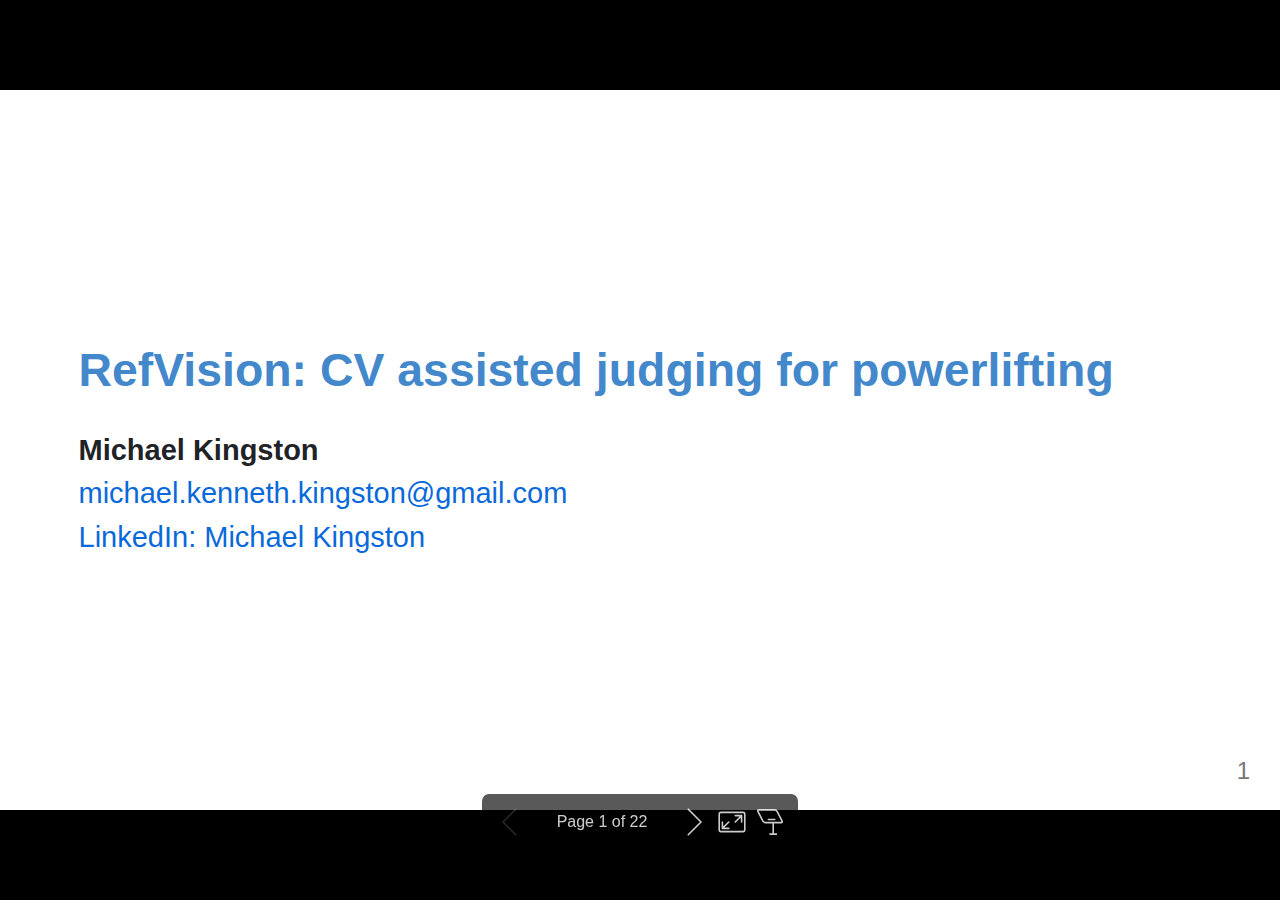
==== commit 1c88d385: "last commit before presentation" ====
--- a/presentation/presentation_slides_final.html
+++ b/presentation/presentation_slides_final.html
@@ -9,14 +9,13 @@
  * @size 16:9 1280px 720px
  * @size 4:3 960px 720px
  */div#\:\$p>svg>foreignObject>section,div#\:\$p>svg>foreignObject>section [data-theme=light]{--color-prettylights-syntax-comment:#6e7781;--color-prettylights-syntax-constant:#0550ae;--color-prettylights-syntax-entity:#6639ba;--color-prettylights-syntax-storage-modifier-import:#24292f;--color-prettylights-syntax-entity-tag:#116329;--color-prettylights-syntax-keyword:#cf222e;--color-prettylights-syntax-string:#0a3069;--color-prettylights-syntax-variable:#953800;--color-prettylights-syntax-brackethighlighter-unmatched:#82071e;--color-prettylights-syntax-invalid-illegal-text:#f6f8fa;--color-prettylights-syntax-invalid-illegal-bg:#82071e;--color-prettylights-syntax-carriage-return-text:#f6f8fa;--color-prettylights-syntax-carriage-return-bg:#cf222e;--color-prettylights-syntax-string-regexp:#116329;--color-prettylights-syntax-markup-list:#3b2300;--color-prettylights-syntax-markup-heading:#0550ae;--color-prettylights-syntax-markup-italic:#24292f;--color-prettylights-syntax-markup-bold:#24292f;--color-prettylights-syntax-markup-deleted-text:#82071e;--color-prettylights-syntax-markup-deleted-bg:#ffebe9;--color-prettylights-syntax-markup-inserted-text:#116329;--color-prettylights-syntax-markup-inserted-bg:#dafbe1;--color-prettylights-syntax-markup-changed-text:#953800;--color-prettylights-syntax-markup-changed-bg:#ffd8b5;--color-prettylights-syntax-markup-ignored-text:#eaeef2;--color-prettylights-syntax-markup-ignored-bg:#0550ae;--color-prettylights-syntax-meta-diff-range:#8250df;--color-prettylights-syntax-brackethighlighter-angle:#57606a;--color-prettylights-syntax-sublimelinter-gutter-mark:#8c959f;--color-prettylights-syntax-constant-other-reference-link:#0a3069;--color-fg-default:#1f2328;--color-fg-muted:#656d76;--color-fg-subtle:#6e7781;--color-canvas-default:#fff;--color-canvas-subtle:#f6f8fa;--color-border-default:#d0d7de;--color-border-muted:#d8dee4;--color-neutral-muted:rgba(175,184,193,.2);--color-accent-fg:#0969da;--color-accent-emphasis:#0969da;--color-attention-subtle:#fff8c5;--color-danger-fg:#d1242f;color-scheme:light}div#\:\$p>svg>foreignObject>section [data-theme=dark],div#\:\$p>svg>foreignObject>section:where(.invert){--color-prettylights-syntax-comment:#8b949e;--color-prettylights-syntax-constant:#79c0ff;--color-prettylights-syntax-entity:#d2a8ff;--color-prettylights-syntax-storage-modifier-import:#c9d1d9;--color-prettylights-syntax-entity-tag:#7ee787;--color-prettylights-syntax-keyword:#ff7b72;--color-prettylights-syntax-string:#a5d6ff;--color-prettylights-syntax-variable:#ffa657;--color-prettylights-syntax-brackethighlighter-unmatched:#f85149;--color-prettylights-syntax-invalid-illegal-text:#f0f6fc;--color-prettylights-syntax-invalid-illegal-bg:#8e1519;--color-prettylights-syntax-carriage-return-text:#f0f6fc;--color-prettylights-syntax-carriage-return-bg:#b62324;--color-prettylights-syntax-string-regexp:#7ee787;--color-prettylights-syntax-markup-list:#f2cc60;--color-prettylights-syntax-markup-heading:#1f6feb;--color-prettylights-syntax-markup-italic:#c9d1d9;--color-prettylights-syntax-markup-bold:#c9d1d9;--color-prettylights-syntax-markup-deleted-text:#ffdcd7;--color-prettylights-syntax-markup-deleted-bg:#67060c;--color-prettylights-syntax-markup-inserted-text:#aff5b4;--color-prettylights-syntax-markup-inserted-bg:#033a16;--color-prettylights-syntax-markup-changed-text:#ffdfb6;--color-prettylights-syntax-markup-changed-bg:#5a1e02;--color-prettylights-syntax-markup-ignored-text:#c9d1d9;--color-prettylights-syntax-markup-ignored-bg:#1158c7;--color-prettylights-syntax-meta-diff-range:#d2a8ff;--color-prettylights-syntax-brackethighlighter-angle:#8b949e;--color-prettylights-syntax-sublimelinter-gutter-mark:#484f58;--color-prettylights-syntax-constant-other-reference-link:#a5d6ff;--color-fg-default:#e6edf3;--color-fg-muted:#7d8590;--color-fg-subtle:#6e7681;--color-canvas-default:#0d1117;--color-canvas-subtle:#161b22;--color-border-default:#30363d;--color-border-muted:#21262d;--color-neutral-muted:hsla(215,8%,47%,.4);--color-accent-fg:#2f81f7;--color-accent-emphasis:#1f6feb;--color-attention-subtle:rgba(187,128,9,.15);--color-danger-fg:#f85149;color-scheme:dark}div#\:\$p>svg>foreignObject>section{-ms-text-size-adjust:100%;-webkit-text-size-adjust:100%;word-wrap:break-word;background-color:var(--color-canvas-default);color:var(--color-fg-default);font-family:-apple-system,BlinkMacSystemFont,Segoe UI,Noto Sans,Helvetica,Arial,sans-serif,Apple Color Emoji,Segoe UI Emoji;font-size:16px;line-height:1.5;margin:0}div#\:\$p>svg>foreignObject>section{--marpit-root-font-size:16px}div#\:\$p>svg>foreignObject>section :is(h1,marp-h1):hover .anchor .octicon-link:before,div#\:\$p>svg>foreignObject>section :is(h2,marp-h2):hover .anchor .octicon-link:before,div#\:\$p>svg>foreignObject>section :is(h3,marp-h3):hover .anchor .octicon-link:before,div#\:\$p>svg>foreignObject>section :is(h4,marp-h4):hover .anchor .octicon-link:before,div#\:\$p>svg>foreignObject>section :is(h5,marp-h5):hover .anchor .octicon-link:before,div#\:\$p>svg>foreignObject>section :is(h6,marp-h6):hover .anchor .octicon-link:before{background-color:currentColor;content:" ";display:inline-block;height:16px;-webkit-mask-image:url('data:image/svg+xml;charset=utf-8,<svg xmlns="http://www.w3.org/2000/svg" aria-hidden="true" viewBox="0 0 16 16"><path fill-rule="evenodd" d="M7.775 3.275a.75.75 0 0 0 1.06 1.06l1.25-1.25a2 2 0 1 1 2.83 2.83l-2.5 2.5a2 2 0 0 1-2.83 0 .75.75 0 0 0-1.06 1.06 3.5 3.5 0 0 0 4.95 0l2.5-2.5a3.5 3.5 0 0 0-4.95-4.95l-1.25 1.25zm-4.69 9.64a2 2 0 0 1 0-2.83l2.5-2.5a2 2 0 0 1 2.83 0 .75.75 0 0 0 1.06-1.06 3.5 3.5 0 0 0-4.95 0l-2.5 2.5a3.5 3.5 0 0 0 4.95 4.95l1.25-1.25a.75.75 0 0 0-1.06-1.06l-1.25 1.25a2 2 0 0 1-2.83 0z"/></svg>');mask-image:url('data:image/svg+xml;charset=utf-8,<svg xmlns="http://www.w3.org/2000/svg" aria-hidden="true" viewBox="0 0 16 16"><path fill-rule="evenodd" d="M7.775 3.275a.75.75 0 0 0 1.06 1.06l1.25-1.25a2 2 0 1 1 2.83 2.83l-2.5 2.5a2 2 0 0 1-2.83 0 .75.75 0 0 0-1.06 1.06 3.5 3.5 0 0 0 4.95 0l2.5-2.5a3.5 3.5 0 0 0-4.95-4.95l-1.25 1.25zm-4.69 9.64a2 2 0 0 1 0-2.83l2.5-2.5a2 2 0 0 1 2.83 0 .75.75 0 0 0 1.06-1.06 3.5 3.5 0 0 0-4.95 0l-2.5 2.5a3.5 3.5 0 0 0 4.95 4.95l1.25-1.25a.75.75 0 0 0-1.06-1.06l-1.25 1.25a2 2 0 0 1-2.83 0z"/></svg>');width:16px}div#\:\$p>svg>foreignObject>section details,div#\:\$p>svg>foreignObject>section figcaption,div#\:\$p>svg>foreignObject>section figure{display:block}div#\:\$p>svg>foreignObject>section summary{display:list-item}div#\:\$p>svg>foreignObject>section [hidden]{display:none!important}div#\:\$p>svg>foreignObject>section a{background-color:transparent;color:var(--color-accent-fg);text-decoration:none}div#\:\$p>svg>foreignObject>section abbr[title]{border-bottom:none;-webkit-text-decoration:underline dotted;text-decoration:underline dotted}div#\:\$p>svg>foreignObject>section b,div#\:\$p>svg>foreignObject>section strong{font-weight:var(--base-text-weight-semibold,600)}div#\:\$p>svg>foreignObject>section dfn{font-style:italic}div#\:\$p>svg>foreignObject>section :is(h1,marp-h1){border-bottom:1px solid var(--color-border-muted);font-size:2em;font-weight:var(--base-text-weight-semibold,600);margin:.67em 0;padding-bottom:.3em}div#\:\$p>svg>foreignObject>section mark{background-color:var(--color-attention-subtle);color:var(--color-fg-default)}div#\:\$p>svg>foreignObject>section small{font-size:90%}div#\:\$p>svg>foreignObject>section sub,div#\:\$p>svg>foreignObject>section sup{font-size:75%;line-height:0;position:relative;vertical-align:baseline}div#\:\$p>svg>foreignObject>section sub{bottom:-.25em}div#\:\$p>svg>foreignObject>section sup{top:-.5em}div#\:\$p>svg>foreignObject>section img{background-color:var(--color-canvas-default);border-style:none;box-sizing:content-box;max-width:100%}div#\:\$p>svg>foreignObject>section :is(pre,marp-pre),div#\:\$p>svg>foreignObject>section code,div#\:\$p>svg>foreignObject>section kbd,div#\:\$p>svg>foreignObject>section samp{font-family:monospace;font-size:1em}div#\:\$p>svg>foreignObject>section figure{margin:1em 40px}div#\:\$p>svg>foreignObject>section hr{background:transparent;background-color:var(--color-border-default);border:0;box-sizing:content-box;height:.25em;margin:24px 0;overflow:hidden;padding:0}div#\:\$p>svg>foreignObject>section input{font:inherit;font-family:inherit;font-size:inherit;line-height:inherit;margin:0;overflow:visible}div#\:\$p>svg>foreignObject>section [type=button],div#\:\$p>svg>foreignObject>section [type=reset],div#\:\$p>svg>foreignObject>section [type=submit]{-webkit-appearance:button}div#\:\$p>svg>foreignObject>section [type=checkbox],div#\:\$p>svg>foreignObject>section [type=radio]{box-sizing:border-box;padding:0}div#\:\$p>svg>foreignObject>section [type=number]::-webkit-inner-spin-button,div#\:\$p>svg>foreignObject>section [type=number]::-webkit-outer-spin-button{height:auto}div#\:\$p>svg>foreignObject>section [type=search]::-webkit-search-cancel-button,div#\:\$p>svg>foreignObject>section [type=search]::-webkit-search-decoration{-webkit-appearance:none}div#\:\$p>svg>foreignObject>section ::-webkit-input-placeholder{color:inherit;opacity:.54}div#\:\$p>svg>foreignObject>section ::-webkit-file-upload-button{-webkit-appearance:button;font:inherit}div#\:\$p>svg>foreignObject>section a:hover{text-decoration:underline}div#\:\$p>svg>foreignObject>section ::-moz-placeholder{color:var(--color-fg-subtle);opacity:1}div#\:\$p>svg>foreignObject>section ::placeholder{color:var(--color-fg-subtle);opacity:1}div#\:\$p>svg>foreignObject>section hr:after,div#\:\$p>svg>foreignObject>section hr:before{content:"";display:table}div#\:\$p>svg>foreignObject>section hr:after{clear:both}div#\:\$p>svg>foreignObject>section table{border-collapse:collapse;border-spacing:0;display:block;max-width:100%;overflow:auto;width:-moz-max-content;width:max-content}div#\:\$p>svg>foreignObject>section td,div#\:\$p>svg>foreignObject>section th{padding:0}div#\:\$p>svg>foreignObject>section details summary{cursor:pointer}div#\:\$p>svg>foreignObject>section details:not([open])>:not(summary){display:none!important}div#\:\$p>svg>foreignObject>section [role=button]:focus,div#\:\$p>svg>foreignObject>section a:focus,div#\:\$p>svg>foreignObject>section input[type=checkbox]:focus,div#\:\$p>svg>foreignObject>section input[type=radio]:focus{box-shadow:none;outline:2px solid var(--color-accent-fg);outline-offset:-2px}div#\:\$p>svg>foreignObject>section [role=button]:focus:not(:focus-visible),div#\:\$p>svg>foreignObject>section a:focus:not(:focus-visible),div#\:\$p>svg>foreignObject>section input[type=checkbox]:focus:not(:focus-visible),div#\:\$p>svg>foreignObject>section input[type=radio]:focus:not(:focus-visible){outline:1px solid transparent}div#\:\$p>svg>foreignObject>section [role=button]:focus-visible,div#\:\$p>svg>foreignObject>section a:focus-visible,div#\:\$p>svg>foreignObject>section input[type=checkbox]:focus-visible,div#\:\$p>svg>foreignObject>section input[type=radio]:focus-visible{box-shadow:none;outline:2px solid var(--color-accent-fg);outline-offset:-2px}div#\:\$p>svg>foreignObject>section a:not([class]):focus,div#\:\$p>svg>foreignObject>section a:not([class]):focus-visible,div#\:\$p>svg>foreignObject>section input[type=checkbox]:focus,div#\:\$p>svg>foreignObject>section input[type=checkbox]:focus-visible,div#\:\$p>svg>foreignObject>section input[type=radio]:focus,div#\:\$p>svg>foreignObject>section input[type=radio]:focus-visible{outline-offset:0}div#\:\$p>svg>foreignObject>section kbd{background-color:var(--color-canvas-subtle);border-bottom-color:var(--color-neutral-muted);border:1px solid var(--color-neutral-muted);border-radius:6px;box-shadow:inset 0 -1px 0 var(--color-neutral-muted);color:var(--color-fg-default);display:inline-block;font:11px ui-monospace,SFMono-Regular,SF Mono,Menlo,Consolas,Liberation Mono,monospace;line-height:10px;padding:3px 5px;vertical-align:middle}div#\:\$p>svg>foreignObject>section :is(h1,marp-h1),div#\:\$p>svg>foreignObject>section :is(h2,marp-h2),div#\:\$p>svg>foreignObject>section :is(h3,marp-h3),div#\:\$p>svg>foreignObject>section :is(h4,marp-h4),div#\:\$p>svg>foreignObject>section :is(h5,marp-h5),div#\:\$p>svg>foreignObject>section :is(h6,marp-h6){font-weight:var(--base-text-weight-semibold,600);line-height:1.25;margin-bottom:16px;margin-top:24px}div#\:\$p>svg>foreignObject>section :is(h2,marp-h2){border-bottom:1px solid var(--color-border-muted);font-size:1.5em;padding-bottom:.3em}div#\:\$p>svg>foreignObject>section :is(h2,marp-h2),div#\:\$p>svg>foreignObject>section :is(h3,marp-h3){font-weight:var(--base-text-weight-semibold,600)}div#\:\$p>svg>foreignObject>section :is(h3,marp-h3){font-size:1.25em}div#\:\$p>svg>foreignObject>section :is(h4,marp-h4){font-size:1em}div#\:\$p>svg>foreignObject>section :is(h4,marp-h4),div#\:\$p>svg>foreignObject>section :is(h5,marp-h5){font-weight:var(--base-text-weight-semibold,600)}div#\:\$p>svg>foreignObject>section :is(h5,marp-h5){font-size:.875em}div#\:\$p>svg>foreignObject>section :is(h6,marp-h6){color:var(--color-fg-muted);font-size:.85em;font-weight:var(--base-text-weight-semibold,600)}div#\:\$p>svg>foreignObject>section p{margin-bottom:10px;margin-top:0}div#\:\$p>svg>foreignObject>section blockquote{border-left:.25em solid var(--color-border-default);color:var(--color-fg-muted);margin:0;padding:0 1em}div#\:\$p>svg>foreignObject>section ol,div#\:\$p>svg>foreignObject>section ul{margin-bottom:0;margin-top:0;padding-left:2em}div#\:\$p>svg>foreignObject>section ol ol,div#\:\$p>svg>foreignObject>section ul ol{list-style-type:lower-roman}div#\:\$p>svg>foreignObject>section ol ol ol,div#\:\$p>svg>foreignObject>section ol ul ol,div#\:\$p>svg>foreignObject>section ul ol ol,div#\:\$p>svg>foreignObject>section ul ul ol{list-style-type:lower-alpha}div#\:\$p>svg>foreignObject>section dd{margin-left:0}div#\:\$p>svg>foreignObject>section :is(pre,marp-pre),div#\:\$p>svg>foreignObject>section code,div#\:\$p>svg>foreignObject>section samp,div#\:\$p>svg>foreignObject>section tt{font-family:ui-monospace,SFMono-Regular,SF Mono,Menlo,Consolas,Liberation Mono,monospace;font-size:12px}div#\:\$p>svg>foreignObject>section :is(pre,marp-pre){word-wrap:normal;margin-bottom:0;margin-top:0}div#\:\$p>svg>foreignObject>section .octicon{fill:currentColor;display:inline-block;overflow:visible!important;vertical-align:text-bottom}div#\:\$p>svg>foreignObject>section input::-webkit-inner-spin-button,div#\:\$p>svg>foreignObject>section input::-webkit-outer-spin-button{-webkit-appearance:none;appearance:none;margin:0}div#\:\$p>svg>foreignObject>section:after,div#\:\$p>svg>foreignObject>section:before{
-  /* content:""; */display:table}div#\:\$p>svg>foreignObject>section:after{clear:both}div#\:\$p>svg>foreignObject>section>:first-child{margin-top:0!important}div#\:\$p>svg>foreignObject>section>:last-child{margin-bottom:0!important}div#\:\$p>svg>foreignObject>section a:not([href]){color:inherit;text-decoration:none}div#\:\$p>svg>foreignObject>section .absent{color:var(--color-danger-fg)}div#\:\$p>svg>foreignObject>section .anchor{float:left;line-height:1;margin-left:-20px;padding-right:4px}div#\:\$p>svg>foreignObject>section .anchor:focus{outline:none}div#\:\$p>svg>foreignObject>section :is(pre,marp-pre),div#\:\$p>svg>foreignObject>section blockquote,div#\:\$p>svg>foreignObject>section details,div#\:\$p>svg>foreignObject>section dl,div#\:\$p>svg>foreignObject>section ol,div#\:\$p>svg>foreignObject>section p,div#\:\$p>svg>foreignObject>section table,div#\:\$p>svg>foreignObject>section ul{margin-bottom:16px;margin-top:0}div#\:\$p>svg>foreignObject>section blockquote>:first-child{margin-top:0}div#\:\$p>svg>foreignObject>section blockquote>:last-child{margin-bottom:0}div#\:\$p>svg>foreignObject>section :is(h1,marp-h1) .octicon-link,div#\:\$p>svg>foreignObject>section :is(h2,marp-h2) .octicon-link,div#\:\$p>svg>foreignObject>section :is(h3,marp-h3) .octicon-link,div#\:\$p>svg>foreignObject>section :is(h4,marp-h4) .octicon-link,div#\:\$p>svg>foreignObject>section :is(h5,marp-h5) .octicon-link,div#\:\$p>svg>foreignObject>section :is(h6,marp-h6) .octicon-link{color:var(--color-fg-default);vertical-align:middle;visibility:hidden}div#\:\$p>svg>foreignObject>section :is(h1,marp-h1):hover .anchor,div#\:\$p>svg>foreignObject>section :is(h2,marp-h2):hover .anchor,div#\:\$p>svg>foreignObject>section :is(h3,marp-h3):hover .anchor,div#\:\$p>svg>foreignObject>section :is(h4,marp-h4):hover .anchor,div#\:\$p>svg>foreignObject>section :is(h5,marp-h5):hover .anchor,div#\:\$p>svg>foreignObject>section :is(h6,marp-h6):hover .anchor{text-decoration:none}div#\:\$p>svg>foreignObject>section :is(h1,marp-h1):hover .anchor .octicon-link,div#\:\$p>svg>foreignObject>section :is(h2,marp-h2):hover .anchor .octicon-link,div#\:\$p>svg>foreignObject>section :is(h3,marp-h3):hover .anchor .octicon-link,div#\:\$p>svg>foreignObject>section :is(h4,marp-h4):hover .anchor .octicon-link,div#\:\$p>svg>foreignObject>section :is(h5,marp-h5):hover .anchor .octicon-link,div#\:\$p>svg>foreignObject>section :is(h6,marp-h6):hover .anchor .octicon-link{visibility:visible}div#\:\$p>svg>foreignObject>section :is(h1,marp-h1) code,div#\:\$p>svg>foreignObject>section :is(h1,marp-h1) tt,div#\:\$p>svg>foreignObject>section :is(h2,marp-h2) code,div#\:\$p>svg>foreignObject>section :is(h2,marp-h2) tt,div#\:\$p>svg>foreignObject>section :is(h3,marp-h3) code,div#\:\$p>svg>foreignObject>section :is(h3,marp-h3) tt,div#\:\$p>svg>foreignObject>section :is(h4,marp-h4) code,div#\:\$p>svg>foreignObject>section :is(h4,marp-h4) tt,div#\:\$p>svg>foreignObject>section :is(h5,marp-h5) code,div#\:\$p>svg>foreignObject>section :is(h5,marp-h5) tt,div#\:\$p>svg>foreignObject>section :is(h6,marp-h6) code,div#\:\$p>svg>foreignObject>section :is(h6,marp-h6) tt{font-size:inherit;padding:0 .2em}div#\:\$p>svg>foreignObject>section summary :is(h1,marp-h1),div#\:\$p>svg>foreignObject>section summary :is(h2,marp-h2),div#\:\$p>svg>foreignObject>section summary :is(h3,marp-h3),div#\:\$p>svg>foreignObject>section summary :is(h4,marp-h4),div#\:\$p>svg>foreignObject>section summary :is(h5,marp-h5),div#\:\$p>svg>foreignObject>section summary :is(h6,marp-h6){display:inline-block}div#\:\$p>svg>foreignObject>section summary :is(h1,marp-h1) .anchor,div#\:\$p>svg>foreignObject>section summary :is(h2,marp-h2) .anchor,div#\:\$p>svg>foreignObject>section summary :is(h3,marp-h3) .anchor,div#\:\$p>svg>foreignObject>section summary :is(h4,marp-h4) .anchor,div#\:\$p>svg>foreignObject>section summary :is(h5,marp-h5) .anchor,div#\:\$p>svg>foreignObject>section summary :is(h6,marp-h6) .anchor{margin-left:-40px}div#\:\$p>svg>foreignObject>section summary :is(h1,marp-h1),div#\:\$p>svg>foreignObject>section summary :is(h2,marp-h2){border-bottom:0;padding-bottom:0}div#\:\$p>svg>foreignObject>section ol.no-list,div#\:\$p>svg>foreignObject>section ul.no-list{list-style-type:none;padding:0}div#\:\$p>svg>foreignObject>section ol[type="a s"]{list-style-type:lower-alpha}div#\:\$p>svg>foreignObject>section ol[type="A s"]{list-style-type:upper-alpha}div#\:\$p>svg>foreignObject>section ol[type="i s"]{list-style-type:lower-roman}div#\:\$p>svg>foreignObject>section ol[type="I s"]{list-style-type:upper-roman}div#\:\$p>svg>foreignObject>section div>ol:not([type]),div#\:\$p>svg>foreignObject>section ol[type="1"]{list-style-type:decimal}div#\:\$p>svg>foreignObject>section ol ol,div#\:\$p>svg>foreignObject>section ol ul,div#\:\$p>svg>foreignObject>section ul ol,div#\:\$p>svg>foreignObject>section ul ul{margin-bottom:0;margin-top:0}div#\:\$p>svg>foreignObject>section li>p{margin-top:16px}div#\:\$p>svg>foreignObject>section li+li{margin-top:.25em}div#\:\$p>svg>foreignObject>section dl{padding:0}div#\:\$p>svg>foreignObject>section dl dt{font-size:1em;font-style:italic;font-weight:var(--base-text-weight-semibold,600);margin-top:16px;padding:0}div#\:\$p>svg>foreignObject>section dl dd{margin-bottom:16px;padding:0 16px}div#\:\$p>svg>foreignObject>section table th{font-weight:var(--base-text-weight-semibold,600)}div#\:\$p>svg>foreignObject>section table td,div#\:\$p>svg>foreignObject>section table th{border:1px solid var(--color-border-default);padding:6px 13px}div#\:\$p>svg>foreignObject>section table td>:last-child{margin-bottom:0}div#\:\$p>svg>foreignObject>section table tr{background-color:var(--color-canvas-default);border-top:1px solid var(--color-border-muted)}div#\:\$p>svg>foreignObject>section table tr:nth-child(2n){background-color:var(--color-canvas-subtle)}div#\:\$p>svg>foreignObject>section table img{background-color:transparent}div#\:\$p>svg>foreignObject>section img[align=right]{padding-left:20px}div#\:\$p>svg>foreignObject>section img[align=left]{padding-right:20px}div#\:\$p>svg>foreignObject>section .emoji{background-color:transparent;max-width:none;vertical-align:text-top}div#\:\$p>svg>foreignObject>section :is(span,marp-span).frame,div#\:\$p>svg>foreignObject>section :is(span,marp-span).frame>:is(span,marp-span){display:block;overflow:hidden}div#\:\$p>svg>foreignObject>section :is(span,marp-span).frame>:is(span,marp-span){border:1px solid var(--color-border-default);float:left;margin:13px 0 0;padding:7px;width:auto}div#\:\$p>svg>foreignObject>section :is(span,marp-span).frame :is(span,marp-span) img{display:block;float:left}div#\:\$p>svg>foreignObject>section :is(span,marp-span).frame :is(span,marp-span) :is(span,marp-span){clear:both;color:var(--color-fg-default);display:block;padding:5px 0 0}div#\:\$p>svg>foreignObject>section :is(span,marp-span).align-center{clear:both;display:block;overflow:hidden}div#\:\$p>svg>foreignObject>section :is(span,marp-span).align-center>:is(span,marp-span){display:block;margin:13px auto 0;overflow:hidden;text-align:center}div#\:\$p>svg>foreignObject>section :is(span,marp-span).align-center :is(span,marp-span) img{margin:0 auto;text-align:center}div#\:\$p>svg>foreignObject>section :is(span,marp-span).align-right{clear:both;display:block;overflow:hidden}div#\:\$p>svg>foreignObject>section :is(span,marp-span).align-right>:is(span,marp-span){display:block;margin:13px 0 0;overflow:hidden;text-align:right}div#\:\$p>svg>foreignObject>section :is(span,marp-span).align-right :is(span,marp-span) img{margin:0;text-align:right}div#\:\$p>svg>foreignObject>section :is(span,marp-span).float-left{display:block;float:left;margin-right:13px;overflow:hidden}div#\:\$p>svg>foreignObject>section :is(span,marp-span).float-left :is(span,marp-span){margin:13px 0 0}div#\:\$p>svg>foreignObject>section :is(span,marp-span).float-right{display:block;float:right;margin-left:13px;overflow:hidden}div#\:\$p>svg>foreignObject>section :is(span,marp-span).float-right>:is(span,marp-span){display:block;margin:13px auto 0;overflow:hidden;text-align:right}div#\:\$p>svg>foreignObject>section code,div#\:\$p>svg>foreignObject>section tt{background-color:var(--color-neutral-muted);border-radius:6px;font-size:85%;margin:0;padding:.2em .4em;white-space:break-spaces}div#\:\$p>svg>foreignObject>section code br,div#\:\$p>svg>foreignObject>section tt br{display:none}div#\:\$p>svg>foreignObject>section del code{text-decoration:inherit}div#\:\$p>svg>foreignObject>section samp{font-size:85%}div#\:\$p>svg>foreignObject>section :is(pre,marp-pre) code{font-size:100%}div#\:\$p>svg>foreignObject>section :is(pre,marp-pre)>code{background:transparent;border:0;margin:0;padding:0;white-space:pre;word-break:normal}div#\:\$p>svg>foreignObject>section .highlight{margin-bottom:16px}div#\:\$p>svg>foreignObject>section .highlight :is(pre,marp-pre){margin-bottom:0;word-break:normal}div#\:\$p>svg>foreignObject>section :is(pre,marp-pre){background-color:var(--color-canvas-subtle);border-radius:6px;color:var(--color-fg-default);font-size:85%;line-height:1.45;overflow:auto;padding:16px}div#\:\$p>svg>foreignObject>section :is(pre,marp-pre) code,div#\:\$p>svg>foreignObject>section :is(pre,marp-pre) tt{word-wrap:normal;background-color:transparent;border:0;display:inline;line-height:inherit;margin:0;max-width:auto;overflow:visible;padding:0}div#\:\$p>svg>foreignObject>section .csv-data td,div#\:\$p>svg>foreignObject>section .csv-data th{font-size:12px;line-height:1;overflow:hidden;padding:5px;text-align:left;white-space:nowrap}div#\:\$p>svg>foreignObject>section .csv-data .blob-num{background:var(--color-canvas-default);border:0;padding:10px 8px 9px;text-align:right}div#\:\$p>svg>foreignObject>section .csv-data tr{border-top:0}div#\:\$p>svg>foreignObject>section .csv-data th{background:var(--color-canvas-subtle);border-top:0;font-weight:var(--base-text-weight-semibold,600)}div#\:\$p>svg>foreignObject>section [data-footnote-ref]:before{content:"["}div#\:\$p>svg>foreignObject>section [data-footnote-ref]:after{content:"]"}div#\:\$p>svg>foreignObject>section .footnotes{border-top:1px solid var(--color-border-default);color:var(--color-fg-muted);font-size:12px}div#\:\$p>svg>foreignObject>section div#\:\$p>svg>foreignObject>section section.footnotes{--marpit-root-font-size:12px}div#\:\$p>svg>foreignObject>section .footnotes ol{padding-left:16px}div#\:\$p>svg>foreignObject>section .footnotes ol ul{display:inline-block;margin-top:16px;padding-left:16px}div#\:\$p>svg>foreignObject>section .footnotes li{position:relative}div#\:\$p>svg>foreignObject>section .footnotes li:target:before{border:2px solid var(--color-accent-emphasis);border-radius:6px;bottom:-8px;content:"";left:-24px;pointer-events:none;position:absolute;right:-8px;top:-8px}div#\:\$p>svg>foreignObject>section .footnotes li:target{color:var(--color-fg-default)}div#\:\$p>svg>foreignObject>section .footnotes .data-footnote-backref g-emoji{font-family:monospace}div#\:\$p>svg>foreignObject>section .pl-c{color:var(--color-prettylights-syntax-comment)}div#\:\$p>svg>foreignObject>section .pl-c1,div#\:\$p>svg>foreignObject>section .pl-s .pl-v{color:var(--color-prettylights-syntax-constant)}div#\:\$p>svg>foreignObject>section .pl-e,div#\:\$p>svg>foreignObject>section .pl-en{color:var(--color-prettylights-syntax-entity)}div#\:\$p>svg>foreignObject>section .pl-s .pl-s1,div#\:\$p>svg>foreignObject>section .pl-smi{color:var(--color-prettylights-syntax-storage-modifier-import)}div#\:\$p>svg>foreignObject>section .pl-ent{color:var(--color-prettylights-syntax-entity-tag)}div#\:\$p>svg>foreignObject>section .pl-k{color:var(--color-prettylights-syntax-keyword)}div#\:\$p>svg>foreignObject>section .pl-pds,div#\:\$p>svg>foreignObject>section .pl-s,div#\:\$p>svg>foreignObject>section .pl-s .pl-pse .pl-s1,div#\:\$p>svg>foreignObject>section .pl-sr,div#\:\$p>svg>foreignObject>section .pl-sr .pl-cce,div#\:\$p>svg>foreignObject>section .pl-sr .pl-sra,div#\:\$p>svg>foreignObject>section .pl-sr .pl-sre{color:var(--color-prettylights-syntax-string)}div#\:\$p>svg>foreignObject>section .pl-smw,div#\:\$p>svg>foreignObject>section .pl-v{color:var(--color-prettylights-syntax-variable)}div#\:\$p>svg>foreignObject>section .pl-bu{color:var(--color-prettylights-syntax-brackethighlighter-unmatched)}div#\:\$p>svg>foreignObject>section .pl-ii{background-color:var(--color-prettylights-syntax-invalid-illegal-bg);color:var(--color-prettylights-syntax-invalid-illegal-text)}div#\:\$p>svg>foreignObject>section .pl-c2{background-color:var(--color-prettylights-syntax-carriage-return-bg);color:var(--color-prettylights-syntax-carriage-return-text)}div#\:\$p>svg>foreignObject>section .pl-sr .pl-cce{color:var(--color-prettylights-syntax-string-regexp);font-weight:700}div#\:\$p>svg>foreignObject>section .pl-ml{color:var(--color-prettylights-syntax-markup-list)}div#\:\$p>svg>foreignObject>section .pl-mh,div#\:\$p>svg>foreignObject>section .pl-mh .pl-en,div#\:\$p>svg>foreignObject>section .pl-ms{color:var(--color-prettylights-syntax-markup-heading);font-weight:700}div#\:\$p>svg>foreignObject>section .pl-mi{color:var(--color-prettylights-syntax-markup-italic);font-style:italic}div#\:\$p>svg>foreignObject>section .pl-mb{color:var(--color-prettylights-syntax-markup-bold);font-weight:700}div#\:\$p>svg>foreignObject>section .pl-md{background-color:var(--color-prettylights-syntax-markup-deleted-bg);color:var(--color-prettylights-syntax-markup-deleted-text)}div#\:\$p>svg>foreignObject>section .pl-mi1{background-color:var(--color-prettylights-syntax-markup-inserted-bg);color:var(--color-prettylights-syntax-markup-inserted-text)}div#\:\$p>svg>foreignObject>section .pl-mc{background-color:var(--color-prettylights-syntax-markup-changed-bg);color:var(--color-prettylights-syntax-markup-changed-text)}div#\:\$p>svg>foreignObject>section .pl-mi2{background-color:var(--color-prettylights-syntax-markup-ignored-bg);color:var(--color-prettylights-syntax-markup-ignored-text)}div#\:\$p>svg>foreignObject>section .pl-mdr{color:var(--color-prettylights-syntax-meta-diff-range);font-weight:700}div#\:\$p>svg>foreignObject>section .pl-ba{color:var(--color-prettylights-syntax-brackethighlighter-angle)}div#\:\$p>svg>foreignObject>section .pl-sg{color:var(--color-prettylights-syntax-sublimelinter-gutter-mark)}div#\:\$p>svg>foreignObject>section .pl-corl{color:var(--color-prettylights-syntax-constant-other-reference-link);text-decoration:underline}div#\:\$p>svg>foreignObject>section g-emoji{display:inline-block;font-family:Apple Color Emoji,Segoe UI Emoji,Segoe UI Symbol;font-size:1em;font-style:normal!important;font-weight:var(--base-text-weight-normal,400);line-height:1;min-width:1ch;vertical-align:-.075em}div#\:\$p>svg>foreignObject>section g-emoji img{height:1em;width:1em}div#\:\$p>svg>foreignObject>section .task-list-item{list-style-type:none}div#\:\$p>svg>foreignObject>section .task-list-item label{font-weight:var(--base-text-weight-normal,400)}div#\:\$p>svg>foreignObject>section .task-list-item.enabled label{cursor:pointer}div#\:\$p>svg>foreignObject>section .task-list-item+.task-list-item{margin-top:4px}div#\:\$p>svg>foreignObject>section .task-list-item .handle{display:none}div#\:\$p>svg>foreignObject>section .task-list-item-checkbox{margin:0 .2em .25em -1.4em;vertical-align:middle}div#\:\$p>svg>foreignObject>section .contains-task-list:dir(rtl) .task-list-item-checkbox{margin:0 -1.6em .25em .2em}div#\:\$p>svg>foreignObject>section .contains-task-list{position:relative}div#\:\$p>svg>foreignObject>section .contains-task-list:focus-within .task-list-item-convert-container,div#\:\$p>svg>foreignObject>section .contains-task-list:hover .task-list-item-convert-container{clip:auto;display:block;height:24px;overflow:visible;width:auto}div#\:\$p>svg>foreignObject>section ::-webkit-calendar-picker-indicator{filter:invert(50%)}div#\:\$p>svg>foreignObject>section :is(h1,marp-h1){color:var(--h1-color);font-size:1.6em}div#\:\$p>svg>foreignObject>section :is(h1,marp-h1),div#\:\$p>svg>foreignObject>section :is(h2,marp-h2){border-bottom:none}div#\:\$p>svg>foreignObject>section :is(h2,marp-h2){font-size:1.3em}div#\:\$p>svg>foreignObject>section :is(h3,marp-h3){font-size:1.1em}div#\:\$p>svg>foreignObject>section :is(h4,marp-h4){font-size:1.05em}div#\:\$p>svg>foreignObject>section :is(h5,marp-h5){font-size:1em}div#\:\$p>svg>foreignObject>section :is(h6,marp-h6){font-size:.9em}div#\:\$p>svg>foreignObject>section :is(h1,marp-h1) strong,div#\:\$p>svg>foreignObject>section :is(h2,marp-h2) strong,div#\:\$p>svg>foreignObject>section :is(h3,marp-h3) strong,div#\:\$p>svg>foreignObject>section :is(h4,marp-h4) strong,div#\:\$p>svg>foreignObject>section :is(h5,marp-h5) strong,div#\:\$p>svg>foreignObject>section :is(h6,marp-h6) strong{color:var(--heading-strong-color);font-weight:inherit}div#\:\$p>svg>foreignObject>section :is(h1,marp-h1)::part(auto-scaling),div#\:\$p>svg>foreignObject>section :is(h2,marp-h2)::part(auto-scaling),div#\:\$p>svg>foreignObject>section :is(h3,marp-h3)::part(auto-scaling),div#\:\$p>svg>foreignObject>section :is(h4,marp-h4)::part(auto-scaling),div#\:\$p>svg>foreignObject>section :is(h5,marp-h5)::part(auto-scaling),div#\:\$p>svg>foreignObject>section :is(h6,marp-h6)::part(auto-scaling){max-height:563px}div#\:\$p>svg>foreignObject>section hr{height:0;padding-top:.25em}div#\:\$p>svg>foreignObject>section :is(pre,marp-pre){border:1px solid var(--color-border-default);line-height:1.15;overflow:visible}div#\:\$p>svg>foreignObject>section :is(pre,marp-pre)::part(auto-scaling){max-height:529px}div#\:\$p>svg>foreignObject>section :is(pre,marp-pre) :where(.hljs){color:var(--color-prettylights-syntax-storage-modifier-import)}div#\:\$p>svg>foreignObject>section :is(pre,marp-pre) :where(.hljs-doctag),div#\:\$p>svg>foreignObject>section :is(pre,marp-pre) :where(.hljs-keyword),div#\:\$p>svg>foreignObject>section :is(pre,marp-pre) :where(.hljs-meta .hljs-keyword),div#\:\$p>svg>foreignObject>section :is(pre,marp-pre) :where(.hljs-template-tag),div#\:\$p>svg>foreignObject>section :is(pre,marp-pre) :where(.hljs-template-variable),div#\:\$p>svg>foreignObject>section :is(pre,marp-pre) :where(.hljs-type),div#\:\$p>svg>foreignObject>section :is(pre,marp-pre) :where(.hljs-variable.language_){color:var(--color-prettylights-syntax-keyword)}div#\:\$p>svg>foreignObject>section :is(pre,marp-pre) :where(.hljs-title),div#\:\$p>svg>foreignObject>section :is(pre,marp-pre) :where(.hljs-title.class_),div#\:\$p>svg>foreignObject>section :is(pre,marp-pre) :where(.hljs-title.class_.inherited__),div#\:\$p>svg>foreignObject>section :is(pre,marp-pre) :where(.hljs-title.function_){color:var(--color-prettylights-syntax-entity)}div#\:\$p>svg>foreignObject>section :is(pre,marp-pre) :where(.hljs-attr),div#\:\$p>svg>foreignObject>section :is(pre,marp-pre) :where(.hljs-attribute),div#\:\$p>svg>foreignObject>section :is(pre,marp-pre) :where(.hljs-literal),div#\:\$p>svg>foreignObject>section :is(pre,marp-pre) :where(.hljs-meta),div#\:\$p>svg>foreignObject>section :is(pre,marp-pre) :where(.hljs-number),div#\:\$p>svg>foreignObject>section :is(pre,marp-pre) :where(.hljs-operator),div#\:\$p>svg>foreignObject>section :is(pre,marp-pre) :where(.hljs-selector-attr),div#\:\$p>svg>foreignObject>section :is(pre,marp-pre) :where(.hljs-selector-class),div#\:\$p>svg>foreignObject>section :is(pre,marp-pre) :where(.hljs-selector-id),div#\:\$p>svg>foreignObject>section :is(pre,marp-pre) :where(.hljs-variable){color:var(--color-prettylights-syntax-constant)}div#\:\$p>svg>foreignObject>section :is(pre,marp-pre) :where(.hljs-meta .hljs-string),div#\:\$p>svg>foreignObject>section :is(pre,marp-pre) :where(.hljs-regexp),div#\:\$p>svg>foreignObject>section :is(pre,marp-pre) :where(.hljs-string){color:var(--color-prettylights-syntax-string)}div#\:\$p>svg>foreignObject>section :is(pre,marp-pre) :where(.hljs-built_in),div#\:\$p>svg>foreignObject>section :is(pre,marp-pre) :where(.hljs-symbol){color:var(--color-prettylights-syntax-variable)}div#\:\$p>svg>foreignObject>section :is(pre,marp-pre) :where(.hljs-code),div#\:\$p>svg>foreignObject>section :is(pre,marp-pre) :where(.hljs-comment),div#\:\$p>svg>foreignObject>section :is(pre,marp-pre) :where(.hljs-formula){color:var(--color-prettylights-syntax-comment)}div#\:\$p>svg>foreignObject>section :is(pre,marp-pre) :where(.hljs-name),div#\:\$p>svg>foreignObject>section :is(pre,marp-pre) :where(.hljs-quote),div#\:\$p>svg>foreignObject>section :is(pre,marp-pre) :where(.hljs-selector-pseudo),div#\:\$p>svg>foreignObject>section :is(pre,marp-pre) :where(.hljs-selector-tag){color:var(--color-prettylights-syntax-entity-tag)}div#\:\$p>svg>foreignObject>section :is(pre,marp-pre) :where(.hljs-subst){color:var(--color-prettylights-syntax-storage-modifier-import)}div#\:\$p>svg>foreignObject>section :is(pre,marp-pre) :where(.hljs-section){color:var(--color-prettylights-syntax-markup-heading);font-weight:700}div#\:\$p>svg>foreignObject>section :is(pre,marp-pre) :where(.hljs-bullet){color:var(--color-prettylights-syntax-markup-list)}div#\:\$p>svg>foreignObject>section :is(pre,marp-pre) :where(.hljs-emphasis){color:var(--color-prettylights-syntax-markup-italic);font-style:italic}div#\:\$p>svg>foreignObject>section :is(pre,marp-pre) :where(.hljs-strong){color:var(--color-prettylights-syntax-markup-bold);font-weight:700}div#\:\$p>svg>foreignObject>section :is(pre,marp-pre) :where(.hljs-addition){background-color:var(--color-prettylights-syntax-markup-inserted-bg);color:var(--color-prettylights-syntax-markup-inserted-text)}div#\:\$p>svg>foreignObject>section :is(pre,marp-pre) :where(.hljs-deletion){background-color:var(--color-prettylights-syntax-markup-deleted-bg);color:var(--color-prettylights-syntax-markup-deleted-text)}div#\:\$p>svg>foreignObject>section footer,div#\:\$p>svg>foreignObject>section header{color:var(--header-footer-color);font-size:18px;left:30px;margin:0;position:absolute}div#\:\$p>svg>foreignObject>section header{top:21px}div#\:\$p>svg>foreignObject>section footer{bottom:21px}div#\:\$p>svg>foreignObject>section{--h1-color:#246;--header-footer-color:hsla(0,0%,40%,.75);--heading-strong-color:#48c;--paginate-color:#777;align-items:stretch;display:flex;flex-flow:column nowrap;font-size:29px;height:720px;justify-content:center;padding:78.5px;width:1280px}div#\:\$p>svg>foreignObject>section{--marpit-root-font-size:29px}div#\:\$p>svg>foreignObject>section:where(.invert){--h1-color:#cee7ff;--header-footer-color:hsla(0,0%,60%,.75);--heading-strong-color:#7bf;--paginate-color:#999}div#\:\$p>svg>foreignObject>section>:last-child,div#\:\$p>svg>foreignObject>section[data-footer]>:nth-last-child(2){margin-bottom:0}div#\:\$p>svg>foreignObject>section>:first-child,div#\:\$p>svg>foreignObject>section>header:first-child+*{margin-top:0}div#\:\$p>svg>foreignObject>section:after{bottom:21px;color:var(--paginate-color);font-size:24px;padding:0;position:absolute;right:30px}div#\:\$p>svg>foreignObject>section:after{--marpit-root-font-size:24px}div#\:\$p>svg>foreignObject>section[data-color] :is(h1,marp-h1),div#\:\$p>svg>foreignObject>section[data-color] :is(h2,marp-h2),div#\:\$p>svg>foreignObject>section[data-color] :is(h3,marp-h3),div#\:\$p>svg>foreignObject>section[data-color] :is(h4,marp-h4),div#\:\$p>svg>foreignObject>section[data-color] :is(h5,marp-h5),div#\:\$p>svg>foreignObject>section[data-color] :is(h6,marp-h6){color:currentcolor}div#\:\$p>svg>foreignObject>section[data-marpit-advanced-background=background]{columns:initial!important;display:block!important;padding:0!important}div#\:\$p>svg>foreignObject>section[data-marpit-advanced-background=background]:after,div#\:\$p>svg>foreignObject>section[data-marpit-advanced-background=background]:before,div#\:\$p>svg>foreignObject>section[data-marpit-advanced-background=content]:after,div#\:\$p>svg>foreignObject>section[data-marpit-advanced-background=content]:before{display:none!important}div#\:\$p>svg>foreignObject>section[data-marpit-advanced-background=background]>div[data-marpit-advanced-background-container]{all:initial;display:flex;flex-direction:row;height:100%;overflow:hidden;width:100%}div#\:\$p>svg>foreignObject>section[data-marpit-advanced-background=background]>div[data-marpit-advanced-background-container][data-marpit-advanced-background-direction=vertical]{flex-direction:column}div#\:\$p>svg>foreignObject>section[data-marpit-advanced-background=background][data-marpit-advanced-background-split]>div[data-marpit-advanced-background-container]{width:var(--marpit-advanced-background-split,50%)}div#\:\$p>svg>foreignObject>section[data-marpit-advanced-background=background][data-marpit-advanced-background-split=right]>div[data-marpit-advanced-background-container]{margin-left:calc(100% - var(--marpit-advanced-background-split, 50%))}div#\:\$p>svg>foreignObject>section[data-marpit-advanced-background=background]>div[data-marpit-advanced-background-container]>figure{all:initial;background-position:center;background-repeat:no-repeat;background-size:cover;flex:auto;margin:0}div#\:\$p>svg>foreignObject>section[data-marpit-advanced-background=background]>div[data-marpit-advanced-background-container]>figure>figcaption{position:absolute;border:0;clip:rect(0,0,0,0);height:1px;margin:-1px;overflow:hidden;padding:0;white-space:nowrap;width:1px}div#\:\$p>svg>foreignObject>section[data-marpit-advanced-background=content],div#\:\$p>svg>foreignObject>section[data-marpit-advanced-background=pseudo]{background:transparent!important}div#\:\$p>svg>foreignObject>section[data-marpit-advanced-background=pseudo],div#\:\$p>svg[data-marpit-svg]>foreignObject[data-marpit-advanced-background=pseudo]{pointer-events:none!important}div#\:\$p>svg>foreignObject>section[data-marpit-advanced-background-split]{width:100%;height:100%}</style></head><body><div class="bespoke-marp-osc"><button data-bespoke-marp-osc="prev" tabindex="-1" title="Previous slide">Previous slide</button><span data-bespoke-marp-osc="page"></span><button data-bespoke-marp-osc="next" tabindex="-1" title="Next slide">Next slide</button><button data-bespoke-marp-osc="fullscreen" tabindex="-1" title="Toggle fullscreen (f)">Toggle fullscreen</button><button data-bespoke-marp-osc="presenter" tabindex="-1" title="Open presenter view (p)">Open presenter view</button></div><div id=":$p"><svg data-marpit-svg="" viewBox="0 0 1280 720"><foreignObject width="1280" height="720"><section id="1" data-class="lead" data-paginate="true" data-theme="default" lang="en-US" class="lead" data-marpit-pagination="1" style="--class:lead;--paginate:true;--theme:default;" data-marpit-pagination-total="23">
+  /* content:""; */display:table}div#\:\$p>svg>foreignObject>section:after{clear:both}div#\:\$p>svg>foreignObject>section>:first-child{margin-top:0!important}div#\:\$p>svg>foreignObject>section>:last-child{margin-bottom:0!important}div#\:\$p>svg>foreignObject>section a:not([href]){color:inherit;text-decoration:none}div#\:\$p>svg>foreignObject>section .absent{color:var(--color-danger-fg)}div#\:\$p>svg>foreignObject>section .anchor{float:left;line-height:1;margin-left:-20px;padding-right:4px}div#\:\$p>svg>foreignObject>section .anchor:focus{outline:none}div#\:\$p>svg>foreignObject>section :is(pre,marp-pre),div#\:\$p>svg>foreignObject>section blockquote,div#\:\$p>svg>foreignObject>section details,div#\:\$p>svg>foreignObject>section dl,div#\:\$p>svg>foreignObject>section ol,div#\:\$p>svg>foreignObject>section p,div#\:\$p>svg>foreignObject>section table,div#\:\$p>svg>foreignObject>section ul{margin-bottom:16px;margin-top:0}div#\:\$p>svg>foreignObject>section blockquote>:first-child{margin-top:0}div#\:\$p>svg>foreignObject>section blockquote>:last-child{margin-bottom:0}div#\:\$p>svg>foreignObject>section :is(h1,marp-h1) .octicon-link,div#\:\$p>svg>foreignObject>section :is(h2,marp-h2) .octicon-link,div#\:\$p>svg>foreignObject>section :is(h3,marp-h3) .octicon-link,div#\:\$p>svg>foreignObject>section :is(h4,marp-h4) .octicon-link,div#\:\$p>svg>foreignObject>section :is(h5,marp-h5) .octicon-link,div#\:\$p>svg>foreignObject>section :is(h6,marp-h6) .octicon-link{color:var(--color-fg-default);vertical-align:middle;visibility:hidden}div#\:\$p>svg>foreignObject>section :is(h1,marp-h1):hover .anchor,div#\:\$p>svg>foreignObject>section :is(h2,marp-h2):hover .anchor,div#\:\$p>svg>foreignObject>section :is(h3,marp-h3):hover .anchor,div#\:\$p>svg>foreignObject>section :is(h4,marp-h4):hover .anchor,div#\:\$p>svg>foreignObject>section :is(h5,marp-h5):hover .anchor,div#\:\$p>svg>foreignObject>section :is(h6,marp-h6):hover .anchor{text-decoration:none}div#\:\$p>svg>foreignObject>section :is(h1,marp-h1):hover .anchor .octicon-link,div#\:\$p>svg>foreignObject>section :is(h2,marp-h2):hover .anchor .octicon-link,div#\:\$p>svg>foreignObject>section :is(h3,marp-h3):hover .anchor .octicon-link,div#\:\$p>svg>foreignObject>section :is(h4,marp-h4):hover .anchor .octicon-link,div#\:\$p>svg>foreignObject>section :is(h5,marp-h5):hover .anchor .octicon-link,div#\:\$p>svg>foreignObject>section :is(h6,marp-h6):hover .anchor .octicon-link{visibility:visible}div#\:\$p>svg>foreignObject>section :is(h1,marp-h1) code,div#\:\$p>svg>foreignObject>section :is(h1,marp-h1) tt,div#\:\$p>svg>foreignObject>section :is(h2,marp-h2) code,div#\:\$p>svg>foreignObject>section :is(h2,marp-h2) tt,div#\:\$p>svg>foreignObject>section :is(h3,marp-h3) code,div#\:\$p>svg>foreignObject>section :is(h3,marp-h3) tt,div#\:\$p>svg>foreignObject>section :is(h4,marp-h4) code,div#\:\$p>svg>foreignObject>section :is(h4,marp-h4) tt,div#\:\$p>svg>foreignObject>section :is(h5,marp-h5) code,div#\:\$p>svg>foreignObject>section :is(h5,marp-h5) tt,div#\:\$p>svg>foreignObject>section :is(h6,marp-h6) code,div#\:\$p>svg>foreignObject>section :is(h6,marp-h6) tt{font-size:inherit;padding:0 .2em}div#\:\$p>svg>foreignObject>section summary :is(h1,marp-h1),div#\:\$p>svg>foreignObject>section summary :is(h2,marp-h2),div#\:\$p>svg>foreignObject>section summary :is(h3,marp-h3),div#\:\$p>svg>foreignObject>section summary :is(h4,marp-h4),div#\:\$p>svg>foreignObject>section summary :is(h5,marp-h5),div#\:\$p>svg>foreignObject>section summary :is(h6,marp-h6){display:inline-block}div#\:\$p>svg>foreignObject>section summary :is(h1,marp-h1) .anchor,div#\:\$p>svg>foreignObject>section summary :is(h2,marp-h2) .anchor,div#\:\$p>svg>foreignObject>section summary :is(h3,marp-h3) .anchor,div#\:\$p>svg>foreignObject>section summary :is(h4,marp-h4) .anchor,div#\:\$p>svg>foreignObject>section summary :is(h5,marp-h5) .anchor,div#\:\$p>svg>foreignObject>section summary :is(h6,marp-h6) .anchor{margin-left:-40px}div#\:\$p>svg>foreignObject>section summary :is(h1,marp-h1),div#\:\$p>svg>foreignObject>section summary :is(h2,marp-h2){border-bottom:0;padding-bottom:0}div#\:\$p>svg>foreignObject>section ol.no-list,div#\:\$p>svg>foreignObject>section ul.no-list{list-style-type:none;padding:0}div#\:\$p>svg>foreignObject>section ol[type="a s"]{list-style-type:lower-alpha}div#\:\$p>svg>foreignObject>section ol[type="A s"]{list-style-type:upper-alpha}div#\:\$p>svg>foreignObject>section ol[type="i s"]{list-style-type:lower-roman}div#\:\$p>svg>foreignObject>section ol[type="I s"]{list-style-type:upper-roman}div#\:\$p>svg>foreignObject>section div>ol:not([type]),div#\:\$p>svg>foreignObject>section ol[type="1"]{list-style-type:decimal}div#\:\$p>svg>foreignObject>section ol ol,div#\:\$p>svg>foreignObject>section ol ul,div#\:\$p>svg>foreignObject>section ul ol,div#\:\$p>svg>foreignObject>section ul ul{margin-bottom:0;margin-top:0}div#\:\$p>svg>foreignObject>section li>p{margin-top:16px}div#\:\$p>svg>foreignObject>section li+li{margin-top:.25em}div#\:\$p>svg>foreignObject>section dl{padding:0}div#\:\$p>svg>foreignObject>section dl dt{font-size:1em;font-style:italic;font-weight:var(--base-text-weight-semibold,600);margin-top:16px;padding:0}div#\:\$p>svg>foreignObject>section dl dd{margin-bottom:16px;padding:0 16px}div#\:\$p>svg>foreignObject>section table th{font-weight:var(--base-text-weight-semibold,600)}div#\:\$p>svg>foreignObject>section table td,div#\:\$p>svg>foreignObject>section table th{border:1px solid var(--color-border-default);padding:6px 13px}div#\:\$p>svg>foreignObject>section table td>:last-child{margin-bottom:0}div#\:\$p>svg>foreignObject>section table tr{background-color:var(--color-canvas-default);border-top:1px solid var(--color-border-muted)}div#\:\$p>svg>foreignObject>section table tr:nth-child(2n){background-color:var(--color-canvas-subtle)}div#\:\$p>svg>foreignObject>section table img{background-color:transparent}div#\:\$p>svg>foreignObject>section img[align=right]{padding-left:20px}div#\:\$p>svg>foreignObject>section img[align=left]{padding-right:20px}div#\:\$p>svg>foreignObject>section .emoji{background-color:transparent;max-width:none;vertical-align:text-top}div#\:\$p>svg>foreignObject>section :is(span,marp-span).frame,div#\:\$p>svg>foreignObject>section :is(span,marp-span).frame>:is(span,marp-span){display:block;overflow:hidden}div#\:\$p>svg>foreignObject>section :is(span,marp-span).frame>:is(span,marp-span){border:1px solid var(--color-border-default);float:left;margin:13px 0 0;padding:7px;width:auto}div#\:\$p>svg>foreignObject>section :is(span,marp-span).frame :is(span,marp-span) img{display:block;float:left}div#\:\$p>svg>foreignObject>section :is(span,marp-span).frame :is(span,marp-span) :is(span,marp-span){clear:both;color:var(--color-fg-default);display:block;padding:5px 0 0}div#\:\$p>svg>foreignObject>section :is(span,marp-span).align-center{clear:both;display:block;overflow:hidden}div#\:\$p>svg>foreignObject>section :is(span,marp-span).align-center>:is(span,marp-span){display:block;margin:13px auto 0;overflow:hidden;text-align:center}div#\:\$p>svg>foreignObject>section :is(span,marp-span).align-center :is(span,marp-span) img{margin:0 auto;text-align:center}div#\:\$p>svg>foreignObject>section :is(span,marp-span).align-right{clear:both;display:block;overflow:hidden}div#\:\$p>svg>foreignObject>section :is(span,marp-span).align-right>:is(span,marp-span){display:block;margin:13px 0 0;overflow:hidden;text-align:right}div#\:\$p>svg>foreignObject>section :is(span,marp-span).align-right :is(span,marp-span) img{margin:0;text-align:right}div#\:\$p>svg>foreignObject>section :is(span,marp-span).float-left{display:block;float:left;margin-right:13px;overflow:hidden}div#\:\$p>svg>foreignObject>section :is(span,marp-span).float-left :is(span,marp-span){margin:13px 0 0}div#\:\$p>svg>foreignObject>section :is(span,marp-span).float-right{display:block;float:right;margin-left:13px;overflow:hidden}div#\:\$p>svg>foreignObject>section :is(span,marp-span).float-right>:is(span,marp-span){display:block;margin:13px auto 0;overflow:hidden;text-align:right}div#\:\$p>svg>foreignObject>section code,div#\:\$p>svg>foreignObject>section tt{background-color:var(--color-neutral-muted);border-radius:6px;font-size:85%;margin:0;padding:.2em .4em;white-space:break-spaces}div#\:\$p>svg>foreignObject>section code br,div#\:\$p>svg>foreignObject>section tt br{display:none}div#\:\$p>svg>foreignObject>section del code{text-decoration:inherit}div#\:\$p>svg>foreignObject>section samp{font-size:85%}div#\:\$p>svg>foreignObject>section :is(pre,marp-pre) code{font-size:100%}div#\:\$p>svg>foreignObject>section :is(pre,marp-pre)>code{background:transparent;border:0;margin:0;padding:0;white-space:pre;word-break:normal}div#\:\$p>svg>foreignObject>section .highlight{margin-bottom:16px}div#\:\$p>svg>foreignObject>section .highlight :is(pre,marp-pre){margin-bottom:0;word-break:normal}div#\:\$p>svg>foreignObject>section :is(pre,marp-pre){background-color:var(--color-canvas-subtle);border-radius:6px;color:var(--color-fg-default);font-size:85%;line-height:1.45;overflow:auto;padding:16px}div#\:\$p>svg>foreignObject>section :is(pre,marp-pre) code,div#\:\$p>svg>foreignObject>section :is(pre,marp-pre) tt{word-wrap:normal;background-color:transparent;border:0;display:inline;line-height:inherit;margin:0;max-width:auto;overflow:visible;padding:0}div#\:\$p>svg>foreignObject>section .csv-data td,div#\:\$p>svg>foreignObject>section .csv-data th{font-size:12px;line-height:1;overflow:hidden;padding:5px;text-align:left;white-space:nowrap}div#\:\$p>svg>foreignObject>section .csv-data .blob-num{background:var(--color-canvas-default);border:0;padding:10px 8px 9px;text-align:right}div#\:\$p>svg>foreignObject>section .csv-data tr{border-top:0}div#\:\$p>svg>foreignObject>section .csv-data th{background:var(--color-canvas-subtle);border-top:0;font-weight:var(--base-text-weight-semibold,600)}div#\:\$p>svg>foreignObject>section [data-footnote-ref]:before{content:"["}div#\:\$p>svg>foreignObject>section [data-footnote-ref]:after{content:"]"}div#\:\$p>svg>foreignObject>section .footnotes{border-top:1px solid var(--color-border-default);color:var(--color-fg-muted);font-size:12px}div#\:\$p>svg>foreignObject>section div#\:\$p>svg>foreignObject>section section.footnotes{--marpit-root-font-size:12px}div#\:\$p>svg>foreignObject>section .footnotes ol{padding-left:16px}div#\:\$p>svg>foreignObject>section .footnotes ol ul{display:inline-block;margin-top:16px;padding-left:16px}div#\:\$p>svg>foreignObject>section .footnotes li{position:relative}div#\:\$p>svg>foreignObject>section .footnotes li:target:before{border:2px solid var(--color-accent-emphasis);border-radius:6px;bottom:-8px;content:"";left:-24px;pointer-events:none;position:absolute;right:-8px;top:-8px}div#\:\$p>svg>foreignObject>section .footnotes li:target{color:var(--color-fg-default)}div#\:\$p>svg>foreignObject>section .footnotes .data-footnote-backref g-emoji{font-family:monospace}div#\:\$p>svg>foreignObject>section .pl-c{color:var(--color-prettylights-syntax-comment)}div#\:\$p>svg>foreignObject>section .pl-c1,div#\:\$p>svg>foreignObject>section .pl-s .pl-v{color:var(--color-prettylights-syntax-constant)}div#\:\$p>svg>foreignObject>section .pl-e,div#\:\$p>svg>foreignObject>section .pl-en{color:var(--color-prettylights-syntax-entity)}div#\:\$p>svg>foreignObject>section .pl-s .pl-s1,div#\:\$p>svg>foreignObject>section .pl-smi{color:var(--color-prettylights-syntax-storage-modifier-import)}div#\:\$p>svg>foreignObject>section .pl-ent{color:var(--color-prettylights-syntax-entity-tag)}div#\:\$p>svg>foreignObject>section .pl-k{color:var(--color-prettylights-syntax-keyword)}div#\:\$p>svg>foreignObject>section .pl-pds,div#\:\$p>svg>foreignObject>section .pl-s,div#\:\$p>svg>foreignObject>section .pl-s .pl-pse .pl-s1,div#\:\$p>svg>foreignObject>section .pl-sr,div#\:\$p>svg>foreignObject>section .pl-sr .pl-cce,div#\:\$p>svg>foreignObject>section .pl-sr .pl-sra,div#\:\$p>svg>foreignObject>section .pl-sr .pl-sre{color:var(--color-prettylights-syntax-string)}div#\:\$p>svg>foreignObject>section .pl-smw,div#\:\$p>svg>foreignObject>section .pl-v{color:var(--color-prettylights-syntax-variable)}div#\:\$p>svg>foreignObject>section .pl-bu{color:var(--color-prettylights-syntax-brackethighlighter-unmatched)}div#\:\$p>svg>foreignObject>section .pl-ii{background-color:var(--color-prettylights-syntax-invalid-illegal-bg);color:var(--color-prettylights-syntax-invalid-illegal-text)}div#\:\$p>svg>foreignObject>section .pl-c2{background-color:var(--color-prettylights-syntax-carriage-return-bg);color:var(--color-prettylights-syntax-carriage-return-text)}div#\:\$p>svg>foreignObject>section .pl-sr .pl-cce{color:var(--color-prettylights-syntax-string-regexp);font-weight:700}div#\:\$p>svg>foreignObject>section .pl-ml{color:var(--color-prettylights-syntax-markup-list)}div#\:\$p>svg>foreignObject>section .pl-mh,div#\:\$p>svg>foreignObject>section .pl-mh .pl-en,div#\:\$p>svg>foreignObject>section .pl-ms{color:var(--color-prettylights-syntax-markup-heading);font-weight:700}div#\:\$p>svg>foreignObject>section .pl-mi{color:var(--color-prettylights-syntax-markup-italic);font-style:italic}div#\:\$p>svg>foreignObject>section .pl-mb{color:var(--color-prettylights-syntax-markup-bold);font-weight:700}div#\:\$p>svg>foreignObject>section .pl-md{background-color:var(--color-prettylights-syntax-markup-deleted-bg);color:var(--color-prettylights-syntax-markup-deleted-text)}div#\:\$p>svg>foreignObject>section .pl-mi1{background-color:var(--color-prettylights-syntax-markup-inserted-bg);color:var(--color-prettylights-syntax-markup-inserted-text)}div#\:\$p>svg>foreignObject>section .pl-mc{background-color:var(--color-prettylights-syntax-markup-changed-bg);color:var(--color-prettylights-syntax-markup-changed-text)}div#\:\$p>svg>foreignObject>section .pl-mi2{background-color:var(--color-prettylights-syntax-markup-ignored-bg);color:var(--color-prettylights-syntax-markup-ignored-text)}div#\:\$p>svg>foreignObject>section .pl-mdr{color:var(--color-prettylights-syntax-meta-diff-range);font-weight:700}div#\:\$p>svg>foreignObject>section .pl-ba{color:var(--color-prettylights-syntax-brackethighlighter-angle)}div#\:\$p>svg>foreignObject>section .pl-sg{color:var(--color-prettylights-syntax-sublimelinter-gutter-mark)}div#\:\$p>svg>foreignObject>section .pl-corl{color:var(--color-prettylights-syntax-constant-other-reference-link);text-decoration:underline}div#\:\$p>svg>foreignObject>section g-emoji{display:inline-block;font-family:Apple Color Emoji,Segoe UI Emoji,Segoe UI Symbol;font-size:1em;font-style:normal!important;font-weight:var(--base-text-weight-normal,400);line-height:1;min-width:1ch;vertical-align:-.075em}div#\:\$p>svg>foreignObject>section g-emoji img{height:1em;width:1em}div#\:\$p>svg>foreignObject>section .task-list-item{list-style-type:none}div#\:\$p>svg>foreignObject>section .task-list-item label{font-weight:var(--base-text-weight-normal,400)}div#\:\$p>svg>foreignObject>section .task-list-item.enabled label{cursor:pointer}div#\:\$p>svg>foreignObject>section .task-list-item+.task-list-item{margin-top:4px}div#\:\$p>svg>foreignObject>section .task-list-item .handle{display:none}div#\:\$p>svg>foreignObject>section .task-list-item-checkbox{margin:0 .2em .25em -1.4em;vertical-align:middle}div#\:\$p>svg>foreignObject>section .contains-task-list:dir(rtl) .task-list-item-checkbox{margin:0 -1.6em .25em .2em}div#\:\$p>svg>foreignObject>section .contains-task-list{position:relative}div#\:\$p>svg>foreignObject>section .contains-task-list:focus-within .task-list-item-convert-container,div#\:\$p>svg>foreignObject>section .contains-task-list:hover .task-list-item-convert-container{clip:auto;display:block;height:24px;overflow:visible;width:auto}div#\:\$p>svg>foreignObject>section ::-webkit-calendar-picker-indicator{filter:invert(50%)}div#\:\$p>svg>foreignObject>section :is(h1,marp-h1){color:var(--h1-color);font-size:1.6em}div#\:\$p>svg>foreignObject>section :is(h1,marp-h1),div#\:\$p>svg>foreignObject>section :is(h2,marp-h2){border-bottom:none}div#\:\$p>svg>foreignObject>section :is(h2,marp-h2){font-size:1.3em}div#\:\$p>svg>foreignObject>section :is(h3,marp-h3){font-size:1.1em}div#\:\$p>svg>foreignObject>section :is(h4,marp-h4){font-size:1.05em}div#\:\$p>svg>foreignObject>section :is(h5,marp-h5){font-size:1em}div#\:\$p>svg>foreignObject>section :is(h6,marp-h6){font-size:.9em}div#\:\$p>svg>foreignObject>section :is(h1,marp-h1) strong,div#\:\$p>svg>foreignObject>section :is(h2,marp-h2) strong,div#\:\$p>svg>foreignObject>section :is(h3,marp-h3) strong,div#\:\$p>svg>foreignObject>section :is(h4,marp-h4) strong,div#\:\$p>svg>foreignObject>section :is(h5,marp-h5) strong,div#\:\$p>svg>foreignObject>section :is(h6,marp-h6) strong{color:var(--heading-strong-color);font-weight:inherit}div#\:\$p>svg>foreignObject>section :is(h1,marp-h1)::part(auto-scaling),div#\:\$p>svg>foreignObject>section :is(h2,marp-h2)::part(auto-scaling),div#\:\$p>svg>foreignObject>section :is(h3,marp-h3)::part(auto-scaling),div#\:\$p>svg>foreignObject>section :is(h4,marp-h4)::part(auto-scaling),div#\:\$p>svg>foreignObject>section :is(h5,marp-h5)::part(auto-scaling),div#\:\$p>svg>foreignObject>section :is(h6,marp-h6)::part(auto-scaling){max-height:563px}div#\:\$p>svg>foreignObject>section hr{height:0;padding-top:.25em}div#\:\$p>svg>foreignObject>section :is(pre,marp-pre){border:1px solid var(--color-border-default);line-height:1.15;overflow:visible}div#\:\$p>svg>foreignObject>section :is(pre,marp-pre)::part(auto-scaling){max-height:529px}div#\:\$p>svg>foreignObject>section :is(pre,marp-pre) :where(.hljs){color:var(--color-prettylights-syntax-storage-modifier-import)}div#\:\$p>svg>foreignObject>section :is(pre,marp-pre) :where(.hljs-doctag),div#\:\$p>svg>foreignObject>section :is(pre,marp-pre) :where(.hljs-keyword),div#\:\$p>svg>foreignObject>section :is(pre,marp-pre) :where(.hljs-meta .hljs-keyword),div#\:\$p>svg>foreignObject>section :is(pre,marp-pre) :where(.hljs-template-tag),div#\:\$p>svg>foreignObject>section :is(pre,marp-pre) :where(.hljs-template-variable),div#\:\$p>svg>foreignObject>section :is(pre,marp-pre) :where(.hljs-type),div#\:\$p>svg>foreignObject>section :is(pre,marp-pre) :where(.hljs-variable.language_){color:var(--color-prettylights-syntax-keyword)}div#\:\$p>svg>foreignObject>section :is(pre,marp-pre) :where(.hljs-title),div#\:\$p>svg>foreignObject>section :is(pre,marp-pre) :where(.hljs-title.class_),div#\:\$p>svg>foreignObject>section :is(pre,marp-pre) :where(.hljs-title.class_.inherited__),div#\:\$p>svg>foreignObject>section :is(pre,marp-pre) :where(.hljs-title.function_){color:var(--color-prettylights-syntax-entity)}div#\:\$p>svg>foreignObject>section :is(pre,marp-pre) :where(.hljs-attr),div#\:\$p>svg>foreignObject>section :is(pre,marp-pre) :where(.hljs-attribute),div#\:\$p>svg>foreignObject>section :is(pre,marp-pre) :where(.hljs-literal),div#\:\$p>svg>foreignObject>section :is(pre,marp-pre) :where(.hljs-meta),div#\:\$p>svg>foreignObject>section :is(pre,marp-pre) :where(.hljs-number),div#\:\$p>svg>foreignObject>section :is(pre,marp-pre) :where(.hljs-operator),div#\:\$p>svg>foreignObject>section :is(pre,marp-pre) :where(.hljs-selector-attr),div#\:\$p>svg>foreignObject>section :is(pre,marp-pre) :where(.hljs-selector-class),div#\:\$p>svg>foreignObject>section :is(pre,marp-pre) :where(.hljs-selector-id),div#\:\$p>svg>foreignObject>section :is(pre,marp-pre) :where(.hljs-variable){color:var(--color-prettylights-syntax-constant)}div#\:\$p>svg>foreignObject>section :is(pre,marp-pre) :where(.hljs-meta .hljs-string),div#\:\$p>svg>foreignObject>section :is(pre,marp-pre) :where(.hljs-regexp),div#\:\$p>svg>foreignObject>section :is(pre,marp-pre) :where(.hljs-string){color:var(--color-prettylights-syntax-string)}div#\:\$p>svg>foreignObject>section :is(pre,marp-pre) :where(.hljs-built_in),div#\:\$p>svg>foreignObject>section :is(pre,marp-pre) :where(.hljs-symbol){color:var(--color-prettylights-syntax-variable)}div#\:\$p>svg>foreignObject>section :is(pre,marp-pre) :where(.hljs-code),div#\:\$p>svg>foreignObject>section :is(pre,marp-pre) :where(.hljs-comment),div#\:\$p>svg>foreignObject>section :is(pre,marp-pre) :where(.hljs-formula){color:var(--color-prettylights-syntax-comment)}div#\:\$p>svg>foreignObject>section :is(pre,marp-pre) :where(.hljs-name),div#\:\$p>svg>foreignObject>section :is(pre,marp-pre) :where(.hljs-quote),div#\:\$p>svg>foreignObject>section :is(pre,marp-pre) :where(.hljs-selector-pseudo),div#\:\$p>svg>foreignObject>section :is(pre,marp-pre) :where(.hljs-selector-tag){color:var(--color-prettylights-syntax-entity-tag)}div#\:\$p>svg>foreignObject>section :is(pre,marp-pre) :where(.hljs-subst){color:var(--color-prettylights-syntax-storage-modifier-import)}div#\:\$p>svg>foreignObject>section :is(pre,marp-pre) :where(.hljs-section){color:var(--color-prettylights-syntax-markup-heading);font-weight:700}div#\:\$p>svg>foreignObject>section :is(pre,marp-pre) :where(.hljs-bullet){color:var(--color-prettylights-syntax-markup-list)}div#\:\$p>svg>foreignObject>section :is(pre,marp-pre) :where(.hljs-emphasis){color:var(--color-prettylights-syntax-markup-italic);font-style:italic}div#\:\$p>svg>foreignObject>section :is(pre,marp-pre) :where(.hljs-strong){color:var(--color-prettylights-syntax-markup-bold);font-weight:700}div#\:\$p>svg>foreignObject>section :is(pre,marp-pre) :where(.hljs-addition){background-color:var(--color-prettylights-syntax-markup-inserted-bg);color:var(--color-prettylights-syntax-markup-inserted-text)}div#\:\$p>svg>foreignObject>section :is(pre,marp-pre) :where(.hljs-deletion){background-color:var(--color-prettylights-syntax-markup-deleted-bg);color:var(--color-prettylights-syntax-markup-deleted-text)}div#\:\$p>svg>foreignObject>section footer,div#\:\$p>svg>foreignObject>section header{color:var(--header-footer-color);font-size:18px;left:30px;margin:0;position:absolute}div#\:\$p>svg>foreignObject>section header{top:21px}div#\:\$p>svg>foreignObject>section footer{bottom:21px}div#\:\$p>svg>foreignObject>section{--h1-color:#246;--header-footer-color:hsla(0,0%,40%,.75);--heading-strong-color:#48c;--paginate-color:#777;align-items:stretch;display:flex;flex-flow:column nowrap;font-size:29px;height:720px;justify-content:center;padding:78.5px;width:1280px}div#\:\$p>svg>foreignObject>section{--marpit-root-font-size:29px}div#\:\$p>svg>foreignObject>section:where(.invert){--h1-color:#cee7ff;--header-footer-color:hsla(0,0%,60%,.75);--heading-strong-color:#7bf;--paginate-color:#999}div#\:\$p>svg>foreignObject>section>:last-child,div#\:\$p>svg>foreignObject>section[data-footer]>:nth-last-child(2){margin-bottom:0}div#\:\$p>svg>foreignObject>section>:first-child,div#\:\$p>svg>foreignObject>section>header:first-child+*{margin-top:0}div#\:\$p>svg>foreignObject>section:after{bottom:21px;color:var(--paginate-color);font-size:24px;padding:0;position:absolute;right:30px}div#\:\$p>svg>foreignObject>section:after{--marpit-root-font-size:24px}div#\:\$p>svg>foreignObject>section[data-color] :is(h1,marp-h1),div#\:\$p>svg>foreignObject>section[data-color] :is(h2,marp-h2),div#\:\$p>svg>foreignObject>section[data-color] :is(h3,marp-h3),div#\:\$p>svg>foreignObject>section[data-color] :is(h4,marp-h4),div#\:\$p>svg>foreignObject>section[data-color] :is(h5,marp-h5),div#\:\$p>svg>foreignObject>section[data-color] :is(h6,marp-h6){color:currentcolor}div#\:\$p>svg>foreignObject>section[data-marpit-advanced-background=background]{columns:initial!important;display:block!important;padding:0!important}div#\:\$p>svg>foreignObject>section[data-marpit-advanced-background=background]:after,div#\:\$p>svg>foreignObject>section[data-marpit-advanced-background=background]:before,div#\:\$p>svg>foreignObject>section[data-marpit-advanced-background=content]:after,div#\:\$p>svg>foreignObject>section[data-marpit-advanced-background=content]:before{display:none!important}div#\:\$p>svg>foreignObject>section[data-marpit-advanced-background=background]>div[data-marpit-advanced-background-container]{all:initial;display:flex;flex-direction:row;height:100%;overflow:hidden;width:100%}div#\:\$p>svg>foreignObject>section[data-marpit-advanced-background=background]>div[data-marpit-advanced-background-container][data-marpit-advanced-background-direction=vertical]{flex-direction:column}div#\:\$p>svg>foreignObject>section[data-marpit-advanced-background=background][data-marpit-advanced-background-split]>div[data-marpit-advanced-background-container]{width:var(--marpit-advanced-background-split,50%)}div#\:\$p>svg>foreignObject>section[data-marpit-advanced-background=background][data-marpit-advanced-background-split=right]>div[data-marpit-advanced-background-container]{margin-left:calc(100% - var(--marpit-advanced-background-split, 50%))}div#\:\$p>svg>foreignObject>section[data-marpit-advanced-background=background]>div[data-marpit-advanced-background-container]>figure{all:initial;background-position:center;background-repeat:no-repeat;background-size:cover;flex:auto;margin:0}div#\:\$p>svg>foreignObject>section[data-marpit-advanced-background=background]>div[data-marpit-advanced-background-container]>figure>figcaption{position:absolute;border:0;clip:rect(0,0,0,0);height:1px;margin:-1px;overflow:hidden;padding:0;white-space:nowrap;width:1px}div#\:\$p>svg>foreignObject>section[data-marpit-advanced-background=content],div#\:\$p>svg>foreignObject>section[data-marpit-advanced-background=pseudo]{background:transparent!important}div#\:\$p>svg>foreignObject>section[data-marpit-advanced-background=pseudo],div#\:\$p>svg[data-marpit-svg]>foreignObject[data-marpit-advanced-background=pseudo]{pointer-events:none!important}div#\:\$p>svg>foreignObject>section[data-marpit-advanced-background-split]{width:100%;height:100%}</style></head><body><div class="bespoke-marp-osc"><button data-bespoke-marp-osc="prev" tabindex="-1" title="Previous slide">Previous slide</button><span data-bespoke-marp-osc="page"></span><button data-bespoke-marp-osc="next" tabindex="-1" title="Next slide">Next slide</button><button data-bespoke-marp-osc="fullscreen" tabindex="-1" title="Toggle fullscreen (f)">Toggle fullscreen</button><button data-bespoke-marp-osc="presenter" tabindex="-1" title="Open presenter view (p)">Open presenter view</button></div><div id=":$p"><svg data-marpit-svg="" viewBox="0 0 1280 720"><foreignObject width="1280" height="720"><section id="1" data-class="lead" data-paginate="true" data-theme="default" lang="en-US" class="lead" data-marpit-pagination="1" style="--class:lead;--paginate:true;--theme:default;" data-marpit-pagination-total="22">
 <h1 id="refvision-cv-assisted-judging-for-powerlifting"><strong>RefVision: CV assisted judging for powerlifting</strong></h1>
 <p><strong>Michael Kingston</strong><br />
 <a href="mailto:michael.kenneth.kingston@gmail.com">michael.kenneth.kingston@gmail.com</a><br />
 <a href="https://www.linkedin.com/in/michael-kenneth-kingston">LinkedIn: Michael Kingston</a></p>
-<p><strong>Tagline:</strong> <em>“CV-Assisted Judging for Powerlifting”</em></p>
-</section>
-</foreignObject></svg><svg data-marpit-svg="" viewBox="0 0 1280 720"><foreignObject width="1280" height="720"><section id="2" data-class="lead" data-paginate="true" data-theme="default" lang="en-US" class="lead" data-marpit-pagination="2" style="--class:lead;--paginate:true;--theme:default;" data-marpit-pagination-total="23">
+</section>
+</foreignObject></svg><svg data-marpit-svg="" viewBox="0 0 1280 720"><foreignObject width="1280" height="720"><section id="2" data-class="lead" data-paginate="true" data-theme="default" lang="en-US" class="lead" data-marpit-pagination="2" style="--class:lead;--paginate:true;--theme:default;" data-marpit-pagination-total="22">
 <h1 id="agenda">Agenda</h1>
 <ol>
 <li><strong>Introduction</strong></li>
@@ -29,7 +28,7 @@
 <li><strong>Q&amp;A</strong></li>
 </ol>
 </section>
-</foreignObject></svg><svg data-marpit-svg="" viewBox="0 0 1280 720"><foreignObject width="1280" height="720"><section id="3" data-class="lead" data-paginate="true" data-theme="default" lang="en-US" class="lead" data-marpit-pagination="3" style="--class:lead;--paginate:true;--theme:default;" data-marpit-pagination-total="23">
+</foreignObject></svg><svg data-marpit-svg="" viewBox="0 0 1280 720"><foreignObject width="1280" height="720"><section id="3" data-class="lead" data-paginate="true" data-theme="default" lang="en-US" class="lead" data-marpit-pagination="3" style="--class:lead;--paginate:true;--theme:default;" data-marpit-pagination-total="22">
 <h1 id="1-introduction--story">1. Introduction &amp; Story</h1>
 <p><strong>Context</strong></p>
 <ul>
@@ -45,7 +44,7 @@
 <li>Leverage serverless AWS components to orchestrate a computer vision and natural language processing system for impartial video analysis and real-time feedback.</li>
 </ul>
 </section>
-</foreignObject></svg><svg data-marpit-svg="" viewBox="0 0 1280 720"><foreignObject width="1280" height="720"><section id="4" data-class="lead" data-paginate="true" data-theme="default" lang="en-US" class="lead" data-marpit-pagination="4" style="--class:lead;--paginate:true;--theme:default;" data-marpit-pagination-total="23">
+</foreignObject></svg><svg data-marpit-svg="" viewBox="0 0 1280 720"><foreignObject width="1280" height="720"><section id="4" data-class="lead" data-paginate="true" data-theme="default" lang="en-US" class="lead" data-marpit-pagination="4" style="--class:lead;--paginate:true;--theme:default;" data-marpit-pagination-total="22">
 <h1 id="a-real-world-example">A Real-World Example</h1>
 <p style="text-align: center;">
   <video width="800" height="450" controls>
@@ -54,34 +53,34 @@
   </video>
 </p>
 </section>
-</foreignObject></svg><svg data-marpit-svg="" viewBox="0 0 1280 720"><foreignObject width="1280" height="720"><section id="5" data-class="lead" data-paginate="true" data-theme="default" lang="en-US" class="lead" data-marpit-pagination="5" style="--class:lead;--paginate:true;--theme:default;" data-marpit-pagination-total="23">
+</foreignObject></svg><svg data-marpit-svg="" viewBox="0 0 1280 720"><foreignObject width="1280" height="720"><section id="5" data-class="lead" data-paginate="true" data-theme="default" lang="en-US" class="lead" data-marpit-pagination="5" style="--class:lead;--paginate:true;--theme:default;" data-marpit-pagination-total="22">
 <h1 id="2-problem-statement">2. Problem Statement</h1>
 <ul>
-<li><strong>Contentious Calls</strong>: Disagreements on squat depth or movement specifics.</li>
-<li><strong>No Appeals Mechanism</strong>: Lifters have no mechanism to challenge a call.</li>
-<li><strong>Rising Stakes</strong>: large and growing prize money and records magnify disputes.</li>
-<li><strong>Sport Integrity</strong>: Unresolved controversies can diminish trust and viewer engagement.</li>
-<li><strong>engagement</strong>: experience from other sports show that the strategic introduction of VAR improves viewer engagement.</li>
-</ul>
-</section>
-</foreignObject></svg><svg data-marpit-svg="" viewBox="0 0 1280 720"><foreignObject width="1280" height="720"><section id="6" data-class="lead" data-paginate="true" data-theme="default" lang="en-US" class="lead" data-marpit-pagination="6" style="--class:lead;--paginate:true;--theme:default;" data-marpit-pagination-total="23">
+<li><strong>Contentious Calls</strong>: Disagreements on squat depth or other reasons for failing a lift.</li>
+<li><strong>No Appeals Mechanism</strong>: Lifters have no mechanism to challenge a decision.</li>
+<li><strong>Rising Stakes</strong>: large and growing prize money and records magnify the importance of disputes.</li>
+<li><strong>Sport Integrity</strong>: Unresolved and unexplained controversies diminish trust and viewer engagement.</li>
+<li><strong>Engagement</strong>: experience from other sports show that the strategic introduction of VAR improves viewer engagement.</li>
+</ul>
+</section>
+</foreignObject></svg><svg data-marpit-svg="" viewBox="0 0 1280 720"><foreignObject width="1280" height="720"><section id="6" data-class="lead" data-paginate="true" data-theme="default" lang="en-US" class="lead" data-marpit-pagination="6" style="--class:lead;--paginate:true;--theme:default;" data-marpit-pagination-total="22">
 <h1 id="3-proposed-solution-refvision-virtual-referee">3. Proposed Solution: RefVision Virtual Referee</h1>
 <p><strong>Key Concepts</strong></p>
 <ol>
 <li><strong>Supplement, Not Replace</strong>: Works with referees, providing an objective second opinion.</li>
 <li><strong>Appeal Mechanism</strong>: One VAR appeal per meet encourages strategic usage without disrupting flow.</li>
 <li><strong>Impartial Analysis</strong>: Pose estimation + classification provide a quantitative and verifiable mechanism to judge “Good” vs. “No Lift.”</li>
-<li><strong>Engagement</strong>: Live overlays and natural-language explanations for the audience.</li>
-</ol>
-</section>
-</foreignObject></svg><svg data-marpit-svg="" viewBox="0 0 1280 720"><foreignObject width="1280" height="720"><section id="7" data-class="lead" data-paginate="true" data-theme="default" lang="en-US" class="lead" data-marpit-pagination="7" style="--class:lead;--paginate:true;--theme:default;" data-marpit-pagination-total="23">
+<li><strong>Engagement</strong>: Live overlays and natural-language explanations for the audience to understand the reasons for a decision.</li>
+</ol>
+</section>
+</foreignObject></svg><svg data-marpit-svg="" viewBox="0 0 1280 720"><foreignObject width="1280" height="720"><section id="7" data-class="lead" data-paginate="true" data-theme="default" lang="en-US" class="lead" data-marpit-pagination="7" style="--class:lead;--paginate:true;--theme:default;" data-marpit-pagination-total="22">
 <h1 id="basic-architecture">Basic Architecture</h1>
 <p style="text-align: center;">
   <img src="refvision_quick_overview.png" width="800" height="556" 
 alt="Process flow diagram" />
 </p>
 </section>
-</foreignObject></svg><svg data-marpit-svg="" viewBox="0 0 1280 720"><foreignObject width="1280" height="720"><section id="8" data-class="lead" data-paginate="true" data-theme="default" lang="en-US" class="lead" data-marpit-pagination="8" style="--class:lead;--paginate:true;--theme:default;" data-marpit-pagination-total="23">
+</foreignObject></svg><svg data-marpit-svg="" viewBox="0 0 1280 720"><foreignObject width="1280" height="720"><section id="8" data-class="lead" data-paginate="true" data-theme="default" lang="en-US" class="lead" data-marpit-pagination="8" style="--class:lead;--paginate:true;--theme:default;" data-marpit-pagination-total="22">
 <h1 id="why-serverless-and-the-main-challenges">Why Serverless? And the Main Challenges</h1>
 <p><strong>Benefits</strong></p>
 <ul>
@@ -96,17 +95,16 @@
 <li><strong>Compromise Solution</strong>: SageMaker endpoints for accelerator tasks.</li>
 </ul>
 </section>
-</foreignObject></svg><svg data-marpit-svg="" viewBox="0 0 1280 720"><foreignObject width="1280" height="720"><section id="9" data-class="lead" data-paginate="true" data-theme="default" lang="en-US" class="lead" data-marpit-pagination="9" style="--class:lead;--paginate:true;--theme:default;" data-marpit-pagination-total="23">
+</foreignObject></svg><svg data-marpit-svg="" viewBox="0 0 1280 720"><foreignObject width="1280" height="720"><section id="9" data-class="lead" data-paginate="true" data-theme="default" lang="en-US" class="lead" data-marpit-pagination="9" style="--class:lead;--paginate:true;--theme:default;" data-marpit-pagination-total="22">
 <h1 id="4-deep-dive-key-components">4. Deep Dive: Key Components</h1>
 <h2 id="41-ingention--preprocessing">4.1: Ingention &amp; Preprocessing</h2>
 <ul>
-<li><strong>Kinesis + Firehose</strong>: Streams and on-the-fly and transforms (e.g., to<br />
-MP4).</li>
-<li><strong>S3</strong>: Stores both raw video.</li>
+<li><strong>Kinesis + Firehose</strong>: Streams and on-the-fly and transforms (e.g., to .MOV to .MP4).</li>
+<li><strong>S3</strong>: Stores raw video.</li>
 <li><strong>DynamoDB</strong>: Records critical data for each lift attempt and metadata.</li>
 </ul>
 </section>
-</foreignObject></svg><svg data-marpit-svg="" viewBox="0 0 1280 720"><foreignObject width="1280" height="720"><section id="10" data-class="lead" data-paginate="true" data-theme="default" lang="en-US" class="lead" data-marpit-pagination="10" style="--class:lead;--paginate:true;--theme:default;" data-marpit-pagination-total="23">
+</foreignObject></svg><svg data-marpit-svg="" viewBox="0 0 1280 720"><foreignObject width="1280" height="720"><section id="10" data-class="lead" data-paginate="true" data-theme="default" lang="en-US" class="lead" data-marpit-pagination="10" style="--class:lead;--paginate:true;--theme:default;" data-marpit-pagination-total="22">
 <h2 id="52-dynamodb">5.2 DynamoDB</h2>
 <ul>
 <li>Central “store of state” for each attempt:
@@ -119,7 +117,7 @@
 </li>
 </ul>
 </section>
-</foreignObject></svg><svg data-marpit-svg="" viewBox="0 0 1280 720"><foreignObject width="1280" height="720"><section id="11" data-class="lead" data-paginate="true" data-theme="default" lang="en-US" class="lead" data-marpit-pagination="11" style="--class:lead;--paginate:true;--theme:default;" data-marpit-pagination-total="23">
+</foreignObject></svg><svg data-marpit-svg="" viewBox="0 0 1280 720"><foreignObject width="1280" height="720"><section id="11" data-class="lead" data-paginate="true" data-theme="default" lang="en-US" class="lead" data-marpit-pagination="11" style="--class:lead;--paginate:true;--theme:default;" data-marpit-pagination-total="22">
 <h1 id="data-model">Data Model</h1>
 <ul>
 <li><strong>Partition Key</strong>: <code>LifterID_LiftID</code></li>
@@ -157,7 +155,7 @@
 </tbody>
 </table>
 </section>
-</foreignObject></svg><svg data-marpit-svg="" viewBox="0 0 1280 720"><foreignObject width="1280" height="720"><section id="12" data-class="lead" data-paginate="true" data-theme="default" lang="en-US" class="lead" data-marpit-pagination="12" style="--class:lead;--paginate:true;--theme:default;" data-marpit-pagination-total="23">
+</foreignObject></svg><svg data-marpit-svg="" viewBox="0 0 1280 720"><foreignObject width="1280" height="720"><section id="12" data-class="lead" data-paginate="true" data-theme="default" lang="en-US" class="lead" data-marpit-pagination="12" style="--class:lead;--paginate:true;--theme:default;" data-marpit-pagination-total="22">
 <h2 id="53-aws-step-functions-orchestrator">5.3 AWS Step Functions: Orchestrator</h2>
 <ul>
 <li><strong>Orchestrator</strong>:
@@ -171,19 +169,21 @@
 <li>Built-in retries &amp; parallelisation if needed</li>
 </ul>
 </section>
-</foreignObject></svg><svg data-marpit-svg="" viewBox="0 0 1280 720"><foreignObject width="1280" height="720"><section id="13" data-class="lead" data-paginate="true" data-theme="default" lang="en-US" class="lead" data-marpit-pagination="13" style="--class:lead;--paginate:true;--theme:default;" data-marpit-pagination-total="23">
+</foreignObject></svg><svg data-marpit-svg="" viewBox="0 0 1280 720"><foreignObject width="1280" height="720"><section id="13" data-class="lead" data-paginate="true" data-theme="default" lang="en-US" class="lead" data-marpit-pagination="13" style="--class:lead;--paginate:true;--theme:default;" data-marpit-pagination-total="22">
 <h2 id="53-inference-sagemaker">5.3 Inference (SageMaker)</h2>
 <ol>
 <li><strong>Inference (SageMaker)</strong>
 <ul>
-<li>YOLO11 Pose or PoseFormer run on GPU.</li>
+<li>YOLO11 Pose run on accelerator.</li>
 <li>Output: Keypoints (hip, knee) and classification.</li>
 <li>Writes “Good Lift” or “No Lift” to DynamoDB.</li>
 </ul>
 </li>
-</ol>
-</section>
-</foreignObject></svg><svg data-marpit-svg="" viewBox="0 0 1280 720"><foreignObject width="1280" height="720"><section id="14" data-class="lead" data-paginate="true" data-theme="default" lang="en-US" class="lead" data-marpit-pagination="14" style="--class:lead;--paginate:true;--theme:default;" data-marpit-pagination-total="23">
+<li>Identify turnaround frame for squat depth analysis.</li>
+<li>perform depth analysis on the turnaround frame.</li>
+</ol>
+</section>
+</foreignObject></svg><svg data-marpit-svg="" viewBox="0 0 1280 720"><foreignObject width="1280" height="720"><section id="14" data-class="lead" data-paginate="true" data-theme="default" lang="en-US" class="lead" data-marpit-pagination="14" style="--class:lead;--paginate:true;--theme:default;" data-marpit-pagination-total="22">
 <h2 id="54-explanation-generation-bedrock">5.4 Explanation Generation (Bedrock)</h2>
 <p><strong>Explanation (Bedrock)</strong></p>
 <ul>
@@ -197,11 +197,11 @@
 <p>The squat was a ‘No Lift’ because the hip was 2cm above knee depth at the bottom.”</p>
 </blockquote>
 </section>
-</foreignObject></svg><svg data-marpit-svg="" viewBox="0 0 1280 720"><foreignObject width="1280" height="720"><section id="15" data-class="lead" data-paginate="true" data-theme="default" lang="en-US" class="lead" data-marpit-pagination="15" style="--class:lead;--paginate:true;--theme:default;" data-marpit-pagination-total="23">
+</foreignObject></svg><svg data-marpit-svg="" viewBox="0 0 1280 720"><foreignObject width="1280" height="720"><section id="15" data-class="lead" data-paginate="true" data-theme="default" lang="en-US" class="lead" data-marpit-pagination="15" style="--class:lead;--paginate:true;--theme:default;" data-marpit-pagination-total="22">
 <h2 id="46-web-app--delivery-flask--cloudfront">4.6 Web App &amp; Delivery (Flask + CloudFront)</h2>
 <ul>
 <li>
-<p><strong>Flask</strong> (or FastAPI)</p>
+<p><strong>Flask</strong></p>
 <ul>
 <li>Serves a simple UI for judges &amp; audience.</li>
 <li>Pulls annotated video from S3.</li>
@@ -216,29 +216,14 @@
 </li>
 </ul>
 </section>
-</foreignObject></svg><svg data-marpit-svg="" viewBox="0 0 1280 720"><foreignObject width="1280" height="720"><section id="16" data-class="lead" data-paginate="true" data-theme="default" lang="en-US" class="lead" data-marpit-pagination="16" style="--class:lead;--paginate:true;--theme:default;" data-marpit-pagination-total="23">
-<p><strong>Flow Diagram</strong>:</p>
+</foreignObject></svg><svg data-marpit-svg="" viewBox="0 0 1280 720"><foreignObject width="1280" height="720"><section id="16" data-class="lead" data-paginate="true" data-theme="default" lang="en-US" class="lead" data-marpit-pagination="16" style="--class:lead;--paginate:true;--theme:default;" data-marpit-pagination-total="22">
+<h1 id="5-flow-diagram">5. Flow Diagram:</h1>
 <p style="text-align: center;">
   <img src="refVision_flow_diagram.png" width="900" height="636" alt="Process flow diagram" />
 </p>
 </section>
-</foreignObject></svg><svg data-marpit-svg="" viewBox="0 0 1280 720"><foreignObject width="1280" height="720"><section id="17" data-class="lead" data-paginate="true" data-theme="default" lang="en-US" class="lead" data-marpit-pagination="17" style="--class:lead;--paginate:true;--theme:default;" data-marpit-pagination-total="23">
-<h1 id="5-architecture-walkthrough">5. Architecture Walkthrough</h1>
-<p><strong>Comprehensive Flow</strong>:</p>
-<ol>
-<li><strong>Live Capture</strong>: Camera → Kinesis → S3</li>
-<li><strong>Preprocessing</strong>: Lambda triggered by DynamoDB</li>
-<li><strong>Step Functions</strong>: Coordinates inference steps</li>
-<li><strong>Inference</strong>: Pose detection via SageMaker</li>
-<li><strong>Explanation</strong>: AWS Bedrock → DynamoDB</li>
-<li><strong>Annotated Video</strong>: S3 for final media</li>
-<li><strong>Web App</strong>: Displays decisions, explanations</li>
-</ol>
-</section>
-</foreignObject></svg><svg data-marpit-svg="" viewBox="0 0 1280 720"><foreignObject width="1280" height="720"><section id="18" data-class="lead" data-paginate="true" data-theme="default" lang="en-US" class="lead" data-marpit-pagination="18" style="--class:lead;--paginate:true;--theme:default;" data-marpit-pagination-total="23">
+</foreignObject></svg><svg data-marpit-svg="" viewBox="0 0 1280 720"><foreignObject width="1280" height="720"><section id="17" data-class="lead" data-paginate="true" data-theme="default" lang="en-US" class="lead" data-marpit-pagination="17" style="--class:lead;--paginate:true;--theme:default;" data-marpit-pagination-total="22">
 <h1 id="output-annotated-video-with-skeleton-overlay">Output: Annotated video with skeleton overlay</h1>
-<pre is="marp-pre" data-auto-scaling="downscale-only"><code>Good Lift!
-</code></pre>
 <p style="text-align: center;">
   <video width="800" height="450" controls>
     <source src="theo_maddox_squat_2.mp4" type="video/mp4" />
@@ -246,7 +231,7 @@
   </video>
 </p>
 </section>
-</foreignObject></svg><svg data-marpit-svg="" viewBox="0 0 1280 720"><foreignObject width="1280" height="720"><section id="19" data-class="lead" data-paginate="true" data-theme="default" lang="en-US" class="lead" data-marpit-pagination="19" style="--class:lead;--paginate:true;--theme:default;" data-marpit-pagination-total="23">
+</foreignObject></svg><svg data-marpit-svg="" viewBox="0 0 1280 720"><foreignObject width="1280" height="720"><section id="18" data-class="lead" data-paginate="true" data-theme="default" lang="en-US" class="lead" data-marpit-pagination="18" style="--class:lead;--paginate:true;--theme:default;" data-marpit-pagination-total="22">
 <h1 id="6-challenges--solutions">6. Challenges &amp; Solutions</h1>
 <ol>
 <li>
@@ -275,7 +260,7 @@
 </li>
 </ol>
 </section>
-</foreignObject></svg><svg data-marpit-svg="" viewBox="0 0 1280 720"><foreignObject width="1280" height="720"><section id="20" data-class="lead" data-paginate="true" data-theme="default" lang="en-US" class="lead" data-marpit-pagination="20" style="--class:lead;--paginate:true;--theme:default;" data-marpit-pagination-total="23">
+</foreignObject></svg><svg data-marpit-svg="" viewBox="0 0 1280 720"><foreignObject width="1280" height="720"><section id="19" data-class="lead" data-paginate="true" data-theme="default" lang="en-US" class="lead" data-marpit-pagination="19" style="--class:lead;--paginate:true;--theme:default;" data-marpit-pagination-total="22">
 <h1 id="7-future-technical-improvements">7. Future Technical Improvements</h1>
 <ol>
 <li>
@@ -306,7 +291,7 @@
 </li>
 </ol>
 </section>
-</foreignObject></svg><svg data-marpit-svg="" viewBox="0 0 1280 720"><foreignObject width="1280" height="720"><section id="21" data-class="lead" data-paginate="true" data-theme="default" lang="en-US" class="lead" data-marpit-pagination="21" style="--class:lead;--paginate:true;--theme:default;" data-marpit-pagination-total="23">
+</foreignObject></svg><svg data-marpit-svg="" viewBox="0 0 1280 720"><foreignObject width="1280" height="720"><section id="20" data-class="lead" data-paginate="true" data-theme="default" lang="en-US" class="lead" data-marpit-pagination="20" style="--class:lead;--paginate:true;--theme:default;" data-marpit-pagination-total="22">
 <h1 id="business-model">Business Model</h1>
 <ul>
 <li>Licensing RefVision to powerlifting federations.</li>
@@ -315,7 +300,7 @@
 <li>Expand into exercise physiology and rehabilitation.</li>
 </ul>
 </section>
-</foreignObject></svg><svg data-marpit-svg="" viewBox="0 0 1280 720"><foreignObject width="1280" height="720"><section id="22" data-class="lead" data-paginate="true" data-theme="default" lang="en-US" class="lead" data-marpit-pagination="22" style="--class:lead;--paginate:true;--theme:default;" data-marpit-pagination-total="23">
+</foreignObject></svg><svg data-marpit-svg="" viewBox="0 0 1280 720"><foreignObject width="1280" height="720"><section id="21" data-class="lead" data-paginate="true" data-theme="default" lang="en-US" class="lead" data-marpit-pagination="21" style="--class:lead;--paginate:true;--theme:default;" data-marpit-pagination-total="22">
 <h1 id="qa">Q&amp;A</h1>
 <p>If you're interested, please check out the code on GitHub:</p>
 <p style="text-align: center;">
@@ -325,7 +310,7 @@
 <p><em>Thank You!</em><br />
 Contact: <strong><a href="mailto:michael.kenneth.kingston@gmail.com">michael.kenneth.kingston@gmail.com</a></strong></p>
 </section>
-</foreignObject></svg><svg data-marpit-svg="" viewBox="0 0 1280 720"><foreignObject width="1280" height="720"><section id="23" data-class="lead" data-paginate="true" data-theme="default" lang="en-US" class="lead" data-marpit-pagination="23" style="--class:lead;--paginate:true;--theme:default;" data-marpit-pagination-total="23"></section>
+</foreignObject></svg><svg data-marpit-svg="" viewBox="0 0 1280 720"><foreignObject width="1280" height="720"><section id="22" data-class="lead" data-paginate="true" data-theme="default" lang="en-US" class="lead" data-marpit-pagination="22" style="--class:lead;--paginate:true;--theme:default;" data-marpit-pagination-total="22"></section>
 <script>!function(){"use strict";const t={h1:{proto:()=>HTMLHeadingElement,attrs:{role:"heading","aria-level":"1"},style:"display: block; font-size: 2em; margin-block-start: 0.67em; margin-block-end: 0.67em; margin-inline-start: 0px; margin-inline-end: 0px; font-weight: bold;"},h2:{proto:()=>HTMLHeadingElement,attrs:{role:"heading","aria-level":"2"},style:"display: block; font-size: 1.5em; margin-block-start: 0.83em; margin-block-end: 0.83em; margin-inline-start: 0px; margin-inline-end: 0px; font-weight: bold;"},h3:{proto:()=>HTMLHeadingElement,attrs:{role:"heading","aria-level":"3"},style:"display: block; font-size: 1.17em; margin-block-start: 1em; margin-block-end: 1em; margin-inline-start: 0px; margin-inline-end: 0px; font-weight: bold;"},h4:{proto:()=>HTMLHeadingElement,attrs:{role:"heading","aria-level":"4"},style:"display: block; margin-block-start: 1.33em; margin-block-end: 1.33em; margin-inline-start: 0px; margin-inline-end: 0px; font-weight: bold;"},h5:{proto:()=>HTMLHeadingElement,attrs:{role:"heading","aria-level":"5"},style:"display: block; font-size: 0.83em; margin-block-start: 1.67em; margin-block-end: 1.67em; margin-inline-start: 0px; margin-inline-end: 0px; font-weight: bold;"},h6:{proto:()=>HTMLHeadingElement,attrs:{role:"heading","aria-level":"6"},style:"display: block; font-size: 0.67em; margin-block-start: 2.33em; margin-block-end: 2.33em; margin-inline-start: 0px; margin-inline-end: 0px; font-weight: bold;"},span:{proto:()=>HTMLSpanElement},pre:{proto:()=>HTMLElement,style:"display: block; font-family: monospace; white-space: pre; margin: 1em 0; --marp-auto-scaling-white-space: pre;"}},e="data-marp-auto-scaling-wrapper",i="data-marp-auto-scaling-svg",n="data-marp-auto-scaling-container";class s extends HTMLElement{constructor(){super(),this.svgPreserveAspectRatio="xMinYMid meet";const t=t=>([e])=>{const{width:i,height:n}=e.contentRect;this[t]={width:i,height:n},this.updateSVGRect()};this.attachShadow({mode:"open"}),this.containerObserver=new ResizeObserver(t("containerSize")),this.wrapperObserver=new ResizeObserver(((...e)=>{t("wrapperSize")(...e),this.flushSvgDisplay()}))}static get observedAttributes(){return["data-downscale-only"]}connectedCallback(){var t,s,o,r,a;this.shadowRoot.innerHTML=`\n<style>\n  svg[${i}] { display: block; width: 100%; height: auto; vertical-align: top; }\n  span[${n}] { display: table; white-space: var(--marp-auto-scaling-white-space, nowrap); width: max-content; }\n</style>\n<div ${e}>\n  <svg part="svg" ${i}>\n    <foreignObject><span ${n}><slot></slot></span></foreignObject>\n  </svg>\n</div>\n    `.split(/\n\s*/).join(""),this.wrapper=null!==(t=this.shadowRoot.querySelector(`div[${e}]`))&&void 0!==t?t:void 0;const l=this.svg;this.svg=null!==(o=null===(s=this.wrapper)||void 0===s?void 0:s.querySelector(`svg[${i}]`))&&void 0!==o?o:void 0,this.svg!==l&&(this.svgComputedStyle=this.svg?window.getComputedStyle(this.svg):void 0),this.container=null!==(a=null===(r=this.svg)||void 0===r?void 0:r.querySelector(`span[${n}]`))&&void 0!==a?a:void 0,this.observe()}disconnectedCallback(){this.svg=void 0,this.svgComputedStyle=void 0,this.wrapper=void 0,this.container=void 0,this.observe()}attributeChangedCallback(){this.observe()}flushSvgDisplay(){const{svg:t}=this;t&&(t.style.display="inline",requestAnimationFrame((()=>{t.style.display=""})))}observe(){this.containerObserver.disconnect(),this.wrapperObserver.disconnect(),this.wrapper&&this.wrapperObserver.observe(this.wrapper),this.container&&this.containerObserver.observe(this.container),this.svgComputedStyle&&this.observeSVGStyle(this.svgComputedStyle)}observeSVGStyle(t){const e=()=>{const i=(()=>{const e=t.getPropertyValue("--preserve-aspect-ratio");if(e)return e.trim();return`x${(({textAlign:t,direction:e})=>{if(t.endsWith("left"))return"Min";if(t.endsWith("right"))return"Max";if("start"===t||"end"===t){let i="rtl"===e;return"end"===t&&(i=!i),i?"Max":"Min"}return"Mid"})(t)}YMid meet`})();i!==this.svgPreserveAspectRatio&&(this.svgPreserveAspectRatio=i,this.updateSVGRect()),t===this.svgComputedStyle&&requestAnimationFrame(e)};e()}updateSVGRect(){var t,e,i,n,s,o,r;let a=Math.ceil(null!==(e=null===(t=this.containerSize)||void 0===t?void 0:t.width)&&void 0!==e?e:0);const l=Math.ceil(null!==(n=null===(i=this.containerSize)||void 0===i?void 0:i.height)&&void 0!==n?n:0);void 0!==this.dataset.downscaleOnly&&(a=Math.max(a,null!==(o=null===(s=this.wrapperSize)||void 0===s?void 0:s.width)&&void 0!==o?o:0));const c=null===(r=this.svg)||void 0===r?void 0:r.querySelector(":scope > foreignObject");if(null==c||c.setAttribute("width",`${a}`),null==c||c.setAttribute("height",`${l}`),this.svg&&(this.svg.setAttribute("viewBox",`0 0 ${a} ${l}`),this.svg.setAttribute("preserveAspectRatio",this.svgPreserveAspectRatio),this.svg.style.height=a<=0||l<=0?"0":""),this.container){const t=this.svgPreserveAspectRatio.toLowerCase();this.container.style.marginLeft=t.startsWith("xmid")||t.startsWith("xmax")?"auto":"0",this.container.style.marginRight=t.startsWith("xmi")?"auto":"0"}}}const o=(t,{attrs:e={},style:i})=>class extends t{constructor(...t){super(...t);for(const[t,i]of Object.entries(e))this.hasAttribute(t)||this.setAttribute(t,i);this.attachShadow({mode:"open"})}static get observedAttributes(){return["data-auto-scaling"]}connectedCallback(){this._update()}attributeChangedCallback(){this._update()}_update(){const t=i?`<style>:host { ${i} }</style>`:"";let e="<slot></slot>";const{autoScaling:n}=this.dataset;if(void 0!==n){e=`<marp-auto-scaling exportparts="svg:auto-scaling" ${"downscale-only"===n?"data-downscale-only":""}>${e}</marp-auto-scaling>`}this.shadowRoot.innerHTML=t+e}};let r;const a=Symbol();let l;const c="marpitSVGPolyfill:setZoomFactor,",d=Symbol(),g=Symbol();const h=()=>{const t="Apple Computer, Inc."===navigator.vendor,e=t?[u]:[],i={then:e=>(t?(async()=>{if(void 0===l){const t=document.createElement("canvas");t.width=10,t.height=10;const e=t.getContext("2d"),i=new Image(10,10),n=new Promise((t=>{i.addEventListener("load",(()=>t()))}));i.crossOrigin="anonymous",i.src="data:image/svg+xml;charset=utf8,%3Csvg%20xmlns%3D%22http%3A%2F%2Fwww.w3.org%2F2000%2Fsvg%22%20width%3D%2210%22%20height%3D%2210%22%20viewBox%3D%220%200%201%201%22%3E%3CforeignObject%20width%3D%221%22%20height%3D%221%22%20requiredExtensions%3D%22http%3A%2F%2Fwww.w3.org%2F1999%2Fxhtml%22%3E%3Cdiv%20xmlns%3D%22http%3A%2F%2Fwww.w3.org%2F1999%2Fxhtml%22%20style%3D%22width%3A%201px%3B%20height%3A%201px%3B%20background%3A%20red%3B%20position%3A%20relative%22%3E%3C%2Fdiv%3E%3C%2FforeignObject%3E%3C%2Fsvg%3E",await n,e.drawImage(i,0,0),l=e.getImageData(5,5,1,1).data[3]<128}return l})().then((t=>{null==e||e(t?[u]:[])})):null==e||e([]),i)};return Object.assign(e,i)};let p,m;function u(t){const e="object"==typeof t&&t.target||document,i="object"==typeof t?t.zoom:t;window[g]||(Object.defineProperty(window,g,{configurable:!0,value:!0}),document.body.style.zoom=1.0001,document.body.offsetHeight,document.body.style.zoom=1,window.addEventListener("message",(({data:t,origin:e})=>{if(e===window.origin)try{if(t&&"string"==typeof t&&t.startsWith(c)){const[,e]=t.split(","),i=Number.parseFloat(e);Number.isNaN(i)||(m=i)}}catch(t){console.error(t)}})));let n=!1;Array.from(e.querySelectorAll("svg[data-marpit-svg]"),(t=>{var e,s,o,r;t.style.transform||(t.style.transform="translateZ(0)");const a=i||m||t.currentScale||1;p!==a&&(p=a,n=a);const l=t.getBoundingClientRect(),{length:c}=t.children;for(let i=0;i<c;i+=1){const n=t.children[i];if(n.getScreenCTM){const t=n.getScreenCTM();if(t){const i=null!==(s=null===(e=n.x)||void 0===e?void 0:e.baseVal.value)&&void 0!==s?s:0,c=null!==(r=null===(o=n.y)||void 0===o?void 0:o.baseVal.value)&&void 0!==r?r:0,d=n.children.length;for(let e=0;e<d;e+=1){const s=n.children[e];if("SECTION"===s.tagName){const{style:e}=s;e.transformOrigin||(e.transformOrigin=`${-i}px ${-c}px`),e.transform=`scale(${a}) matrix(${t.a}, ${t.b}, ${t.c}, ${t.d}, ${t.e-l.left}, ${t.f-l.top}) translateZ(0.0001px)`;break}}}}}})),!1!==n&&Array.from(e.querySelectorAll("iframe"),(({contentWindow:t})=>{null==t||t.postMessage(`${c}${n}`,"null"===window.origin?"*":window.origin)}))}function v({once:t=!1,target:e=document}={}){const i=function(t=document){if(t[d])return t[d];let e=!0;const i=()=>{e=!1,delete t[d]};Object.defineProperty(t,d,{configurable:!0,value:i});let n=[],s=!1;(async()=>{try{n=await h()}finally{s=!0}})();const o=()=>{for(const e of n)e({target:t});s&&0===n.length||e&&window.requestAnimationFrame(o)};return o(),i}(e);return t?(i(),()=>{}):i}p=1,m=void 0;const b=Symbol(),w=(e=document)=>{if("undefined"==typeof window)throw new Error("Marp Core's browser script is valid only in browser context.");if(((e=document)=>{const i=window[a];i||customElements.define("marp-auto-scaling",s);for(const n of Object.keys(t)){const s=`marp-${n}`,a=t[n].proto();null!=r||(r=!!document.createElement("div",{is:"marp-auto-scaling"}).outerHTML.startsWith("<div is")),r&&a!==HTMLElement?i||customElements.define(s,o(a,{style:t[n].style}),{extends:n}):(i||customElements.define(s,o(HTMLElement,t[n])),e.querySelectorAll(`${n}[is="${s}"]`).forEach((t=>{t.outerHTML=t.outerHTML.replace(new RegExp(`^<${n}`,"i"),`<${s}`).replace(new RegExp(`</${n}>$`,"i"),`</${s}>`)})))}window[a]=!0})(e),e[b])return e[b];const i=v({target:e}),n=()=>{i(),delete e[b]},l=Object.assign(n,{cleanup:n,update:()=>w(e)});return Object.defineProperty(e,b,{configurable:!0,value:l}),l},y=document.currentScript;w(y?y.getRootNode():document)}();
 </script></foreignObject></svg></div><div class="bespoke-marp-note" data-index="0" tabindex="0"><p>Slide 1: Title Slide</p><p>presenter note 
 Imagine training for years, hitting the best squat of your life… only for 3 
@@ -337,7 +322,7 @@
 This happened a few months ago at the ZeroW Pro
 
 Its common source of tension in powerlifting, and it’s a problem that I 
-think we can solve with technology.</p></div><div class="bespoke-marp-note" data-index="1" tabindex="0"><p>Slide 2: Agenda</p></div><div class="bespoke-marp-note" data-index="2" tabindex="0"><p>Slide 3: Introduction</p><p>presenter note</p></div><div class="bespoke-marp-note" data-index="3" tabindex="0"><p>Slide 4: Example</p><p>presenter note
+think we can solve with technology.</p></div><div class="bespoke-marp-note" data-index="1" tabindex="0"><p>Slide 2: Agenda</p></div><div class="bespoke-marp-note" data-index="2" tabindex="0"><p>Slide 3: Introduction</p></div><div class="bespoke-marp-note" data-index="3" tabindex="0"><p>Slide 4: Example</p><p>presenter note
 Do you think this was a good lift or a no lift?
 
 The judges decided that it was high, and therefore no lift. That decision cost 
@@ -347,12 +332,8 @@
 This seems both unfair and a good opportunity to do things better, and 
 create a competitive advantage over other federations.
 
-This was the inspiration for the RefVision project.</p></div><div class="bespoke-marp-note" data-index="4" tabindex="0"><p>Slide 5: Problem Statement</p></div><div class="bespoke-marp-note" data-index="5" tabindex="0"><p>Slide 6: Proposed Solution</p><p>presenter note
-**Key Features**:
-- Pose estimation for precise lift judging.  
-- Automated “Good Lift” / “No Lift” classification.  
-- Natural language explanations (AWS Bedrock).</p></div><div class="bespoke-marp-note" data-index="6" tabindex="0"><p>Slide 7: Quick architecture overview</p><p>presenter note
-**High-Level Flow**  
+This was the inspiration for the RefVision project.</p></div><div class="bespoke-marp-note" data-index="4" tabindex="0"><p>Slide 5: Problem Statement</p></div><div class="bespoke-marp-note" data-index="5" tabindex="0"><p>Slide 6: Proposed Solution</p></div><div class="bespoke-marp-note" data-index="6" tabindex="0"><p>Slide 7: Quick architecture overview</p><p>presenter note
+High-Level Flow
 1. Capture: Video streams from meet → Kinesis + Firehose → S3  
 2. Orchestration: Step Functions coordinates tasks  
 3. Inference: Pose estimation via SageMaker (with GPU/accelerator)  
@@ -362,46 +343,42 @@
 - Outside competition days, cost is near zero because the system is largely idle.
 
 # The Main Challenge:  
-- **Accelerator Needs**: effective real-time CV video inference demands accelerators
+- Accelerator Needs: effective real-time CV video inference demands accelerators
 - The delay required to run inference on CPU is unacceptable.
-- Pure serverless accelerators (like we have for LLM with Bedrock) don’t exist natively on AWS **yet**.
-
-**Solution**:  
-- **Hybrid Approach**: AWS SageMaker endpoints + ECS Fargate for accelerator-based tasks with scale-to-zero configurations.
-- **Options**: AWS has its own accelerators (Inf1, Inf2) for SageMaker endpoints, and they are **REALLY GOOD**
-
 - For comparison, each frame takes 1000ms to process on a CPU, but &lt;10ms with an accelerator.
 - A lift requires approx 800 frames to be processed, assuming 1080p video at 30fps.
 - This means a lift would take 13min to process on a CPU, but 8s on an accelerator.
+- Pure serverless accelerators (like we have for LLM with Bedrock) don’t exist natively on AWS **yet**.
+
+Solution
+- Hybrid Approach: AWS SageMaker endpoints for accelerator-based tasks with scale-to-zero configurations.
+- Options: AWS has its own accelerators (Inf2) for SageMaker endpoints, and they are REALLY GOOD
 - I really like Inf2 because they are as fast as an H100 cluster but up to 75% cheaper. They are also much more available
 - the only downside is that you need to learn some new tools to make it work. I don't see that as a major issue, but it is something to consider.
 - inf2 is available in ap-southeast-2, but you have to apply for access. a small demand is approved automatically</p></div><div class="bespoke-marp-note" data-index="8" tabindex="0"><p>Slide 9: Deep Dive into Serverless Components (intro)</p><p>presenter note
-We avoid analyzing random frames. 
-We rely on the bottom of squat logic: track the hip and knee velocity to find the “turnaround” frame.
-
-**Workflow**:
-1. **Trigger**: an audio trigger starts the step function, and the video stream starts.
-2. **Lift Data**: the meet software sends a JSON payload with lifter data 
+Workflow:
+1. Trigger: an audio trigger lambda function, and the video stream starts.
+2. Lift Data: the meet software sends a JSON payload with lifter data 
    (name, lift, attempt number, etc.) at the same time as the video stream.
-3. **Camera Feeds → Kinesis Video Streams**: Real-time streaming of video
-4. **Preprocessing**: Firehose performs real-time cropping, resizing, and video format transformations
-5. **Storage**: Kinesis stores the video in **S3** bucket
-6. **DynamoDB**: Records metadata (lifter data, timestamps, chunk references).  
-7. **AWS Lambda**: multiple triggers for kinesis &amp; firehose, and updates DynamoDB.
-
-**Why**:
+3. Camera Feeds → Kinesis Video Streams: Real-time streaming of video
+4. Preprocessing: Firehose performs real-time cropping, resizing, and video format transformations
+5. Storage: Kinesis stores the video in an S3 bucket
+6. DynamoDB: Records metadata (lifter data, timestamps, chunk references).  
+7. AWS Lambda: multiple triggers for kinesis &amp; firehose, and updates to DynamoDB.
+
+Why:
 - Kinesis streams live video.
 - Firehose pre-processes video on the fly. Different cameras generate different video formats and contain different metadata that can mess up our inference. we need to  convert all video files to mp4 and strip all metadata before inference
 - we store the original videos separately from the processed videos, because they're usefule for further fine tuning of existing models and development of new models
 - DynamoDB tracks all the metadata for each lift.
-- the step function coordinates everything</p></div><div class="bespoke-marp-note" data-index="9" tabindex="0"><p>Slide 10: DynamoDB</p></div><div class="bespoke-marp-note" data-index="10" tabindex="0"><p>Slide 11: DynamoDB Data Model</p><p>presenter note
+- the step function coordinates everything</p></div><div class="bespoke-marp-note" data-index="9" tabindex="0"><p>Slide 10: DynamoDB</p><p>presenter note
 why do we need a store of state?
 
 In this project, we're dealing with multiple asynchronous serverless 
 components that need to coordinate video ingestion, preprocessing, inference, explanation generation, and result storage. DynamoDB serves as a centralised store of state, ensuring smooth orchestration and tracking across different AWS services.
 
 - partition key: a composite key of lifter ID and lift ID
-- sort key: a composite key of data type and timestamp</p></div><div class="bespoke-marp-note" data-index="11" tabindex="0"><p>Slide 12: AWS Step Functions</p><p>presenter note
+- sort key: a composite key of data type and timestamp</p></div><div class="bespoke-marp-note" data-index="10" tabindex="0"><p>Slide 11: DynamoDB Data Model</p></div><div class="bespoke-marp-note" data-index="11" tabindex="0"><p>Slide 12: AWS Step Functions</p><p>presenter note
 Role: Central Orchestrator for the entire pipeline.
 
 Why: Eliminates “spaghetti code” for orchestrating multiple services. is used to orchestrate the RefVision pipeline because it provides a serverless, reliable, and fault-tolerant way to manage the different stages of video processing, inference, and explanation generation.
@@ -414,6 +391,9 @@
 ✅ Ensures Proper Execution Order → Each step runs only when the previous one completes successfully.
 ✅ Integrates Seamlessly with DynamoDB → It checks the processing state in DynamoDB and triggers the next action when ready.
 ✅ Reduces Code Complexity → Instead of managing state manually in multiple Lambda functions, Step Functions visually define the execution flow.</p></div><div class="bespoke-marp-note" data-index="12" tabindex="0"><p>Slide 13: Inference with SageMaker</p><p>presenter note
+We avoid analyzing random frames. 
+We rely on the bottom of squat logic: track the hip and knee velocity to find the “turnaround” frame.
+
 - this is the only non-serverless part of the pipeline.
 - I tried many workarounds to make this serverless, but was unsuccessful
 - I'm hoping that AWS will release a serverless accelerator soon. This could be done on lambda.</p></div><div class="bespoke-marp-note" data-index="13" tabindex="0"><p>Slide 14: Explanation Generation with AWS Bedrock</p><p>presenter note
@@ -421,18 +401,27 @@
 enough to see why the lift failed, however there are a lot of reasons (30) 
 why a lift might fail, that may not be immediately obvious to the audience. 
 
-Its also really helpful to the commentator to have an explanation to hand 
+Its also really helpful to the commentator to have an explanation available 
 to explain a decision to the audience, even if the lifter has not chosen to 
-appeal the lift</p></div><div class="bespoke-marp-note" data-index="14" tabindex="0"><p>Slide 15: Web App &amp; Delivery</p></div><div class="bespoke-marp-note" data-index="15" tabindex="0"><p>Slide 16: Diagram</p></div><div class="bespoke-marp-note" data-index="16" tabindex="0"><p>Slide 17: Architecture Walkthrough</p></div><div class="bespoke-marp-note" data-index="17" tabindex="0"><p>Slide 18: Example output</p><p>presenter note
+appeal the lift.</p></div><div class="bespoke-marp-note" data-index="14" tabindex="0"><p>Slide 15: Web App &amp; Delivery</p></div><div class="bespoke-marp-note" data-index="15" tabindex="0"><p>Slide 16: Diagram</p><p>presenter note
+Comprehensive Flow:
+1. Live Capture: Camera → Kinesis → S3  
+2. Preprocessing: Lambda triggered by DynamoDB  
+3. Step Functions: Coordinates inference steps  
+4. Inference: Pose detection via SageMaker
+5. Explanation: AWS Bedrock → DynamoDB  
+6. Annotated Video: S3 for final media  
+7. Web App: Displays decisions, explanations</p></div><div class="bespoke-marp-note" data-index="16" tabindex="0"><p>Slide 17: Example output</p><p>presenter note
 I'm not going to show you a clean output. I want you to see one of the key 
-issues with the model.</p></div><div class="bespoke-marp-note" data-index="18" tabindex="0"><p>Slide 19: Challenges &amp; Solutions</p></div><div class="bespoke-marp-note" data-index="19" tabindex="0"><p>Slide 20: Future Improvements</p><p>presenter note
-As you can see from the demonstration, the model struggles to focus on the lifter when there are multiple people in the frame. It also struggles with occlusion. The solution is relatively straightforward: the lifter is the person holding the  barbell. However, computer vision models for video are generally trained on COCO, and &quot;barbell&quot; is not a class in COCO.
+issues with the model.</p></div><div class="bespoke-marp-note" data-index="17" tabindex="0"><p>Slide 18: Challenges &amp; Solutions</p></div><div class="bespoke-marp-note" data-index="18" tabindex="0"><p>Slide 19: Future Improvements</p><p>presenter note
+As you saw from the demonstration, the model struggles to focus on the lifter 
+when there are multiple people in the frame. It also struggles with occlusion. The solution is relatively straightforward: the lifter is the person holding the  barbell. However, computer vision models for video are generally trained on COCO, and &quot;barbell&quot; is not a class in COCO.
 
 Many of the rules in powerlifting are more nuanced than comparing relative keypoints at a moment in time and require fine turning on a custom, labelled dataset to judge failures based on all modalities.
 
 It would be a legitimate criticism to say that the current tool is biased 
 because it looks from only one angle. This needs to be corrected. we need 
-to use 3 cameras to capture the lift from the perspective of all 3 judges.</p></div><div class="bespoke-marp-note" data-index="20" tabindex="0"><p>Slide 21: Business Model</p></div><div class="bespoke-marp-note" data-index="21" tabindex="0"><p>Slide 22: Q&amp;A</p><p>presenter note
+to use 3 cameras to capture the lift from the perspective of all 3 judges.</p></div><div class="bespoke-marp-note" data-index="19" tabindex="0"><p>Slide 21: Business Model</p></div><div class="bespoke-marp-note" data-index="20" tabindex="0"><p>Slide 22: Q&amp;A</p><p>presenter note
 Possible Question
 - What if the AI makes a mistake? -&gt; RefVision is designed to be a supplemental tool, not a replacement. It provides additional objective evidence for review.
 - How do you handle different camera angles? -&gt; Future versions will use multi-camera setups to simulate how all 3 judges view a lift.
